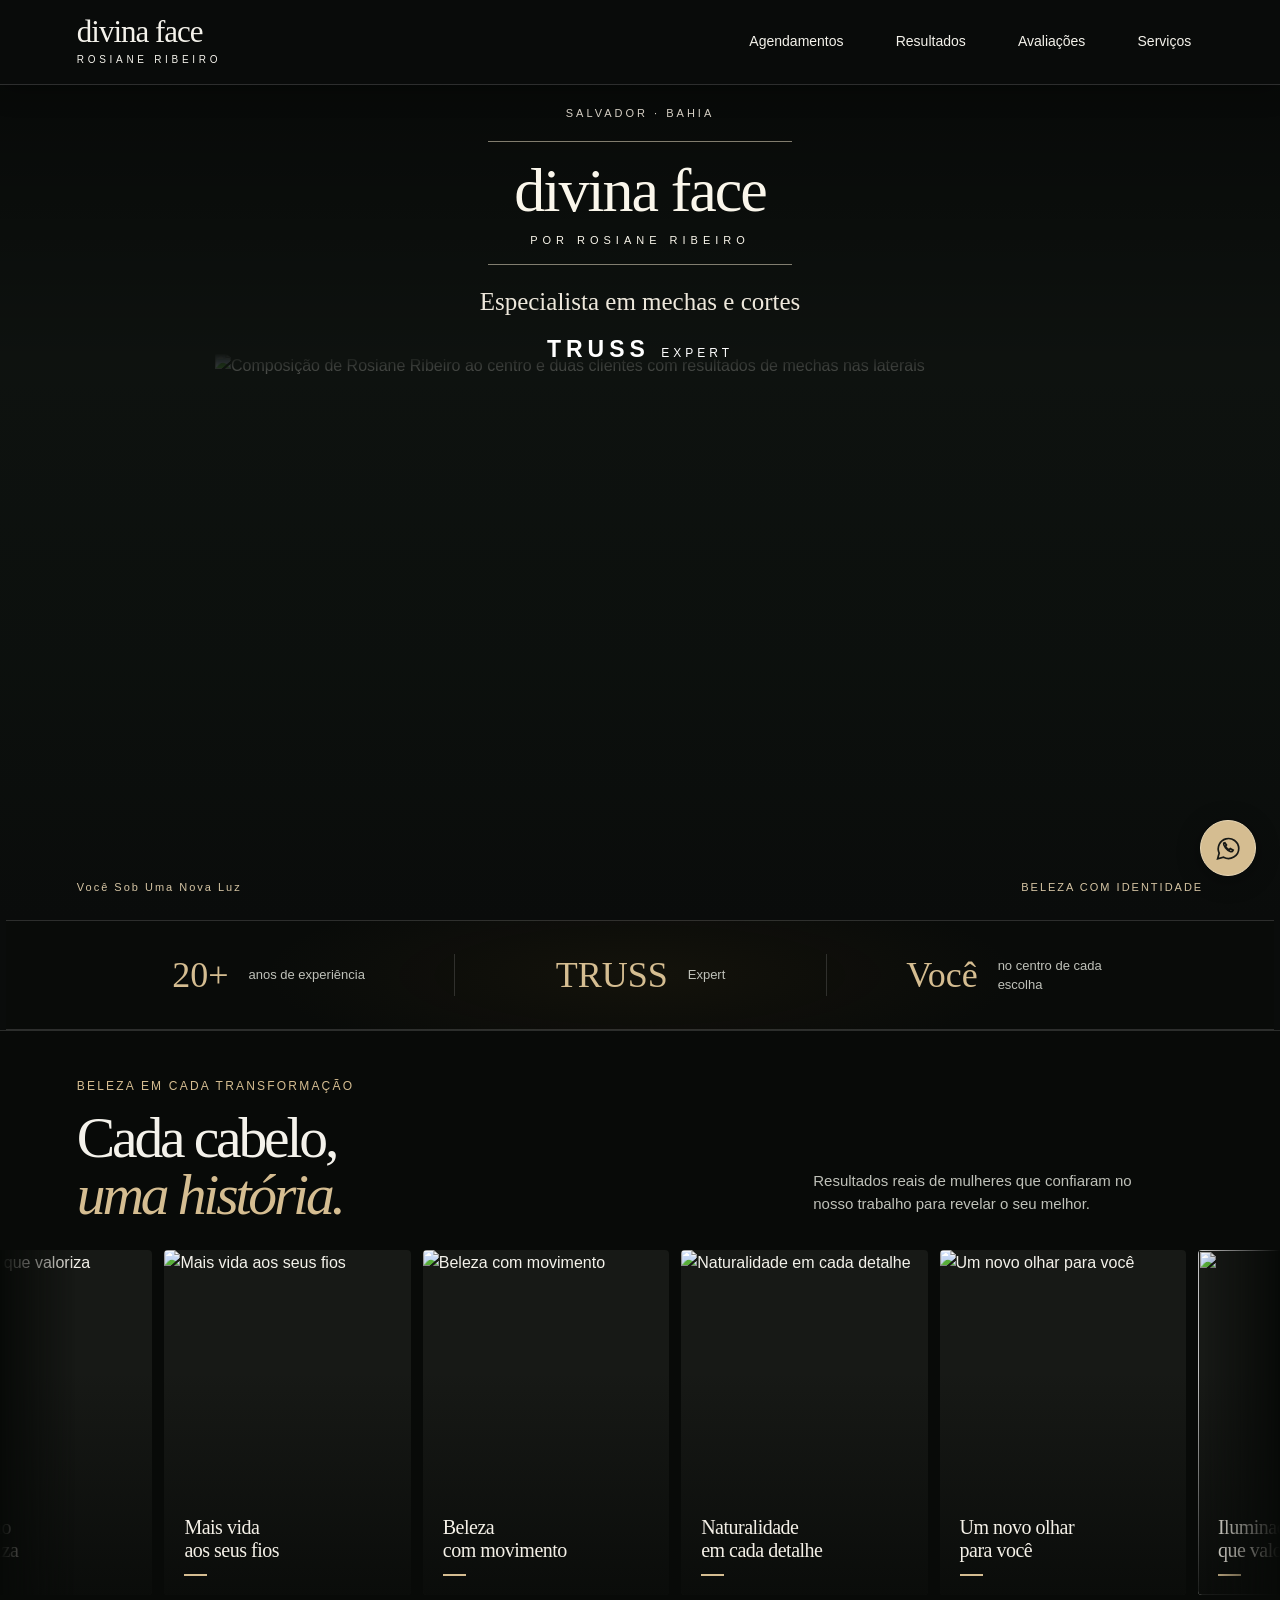
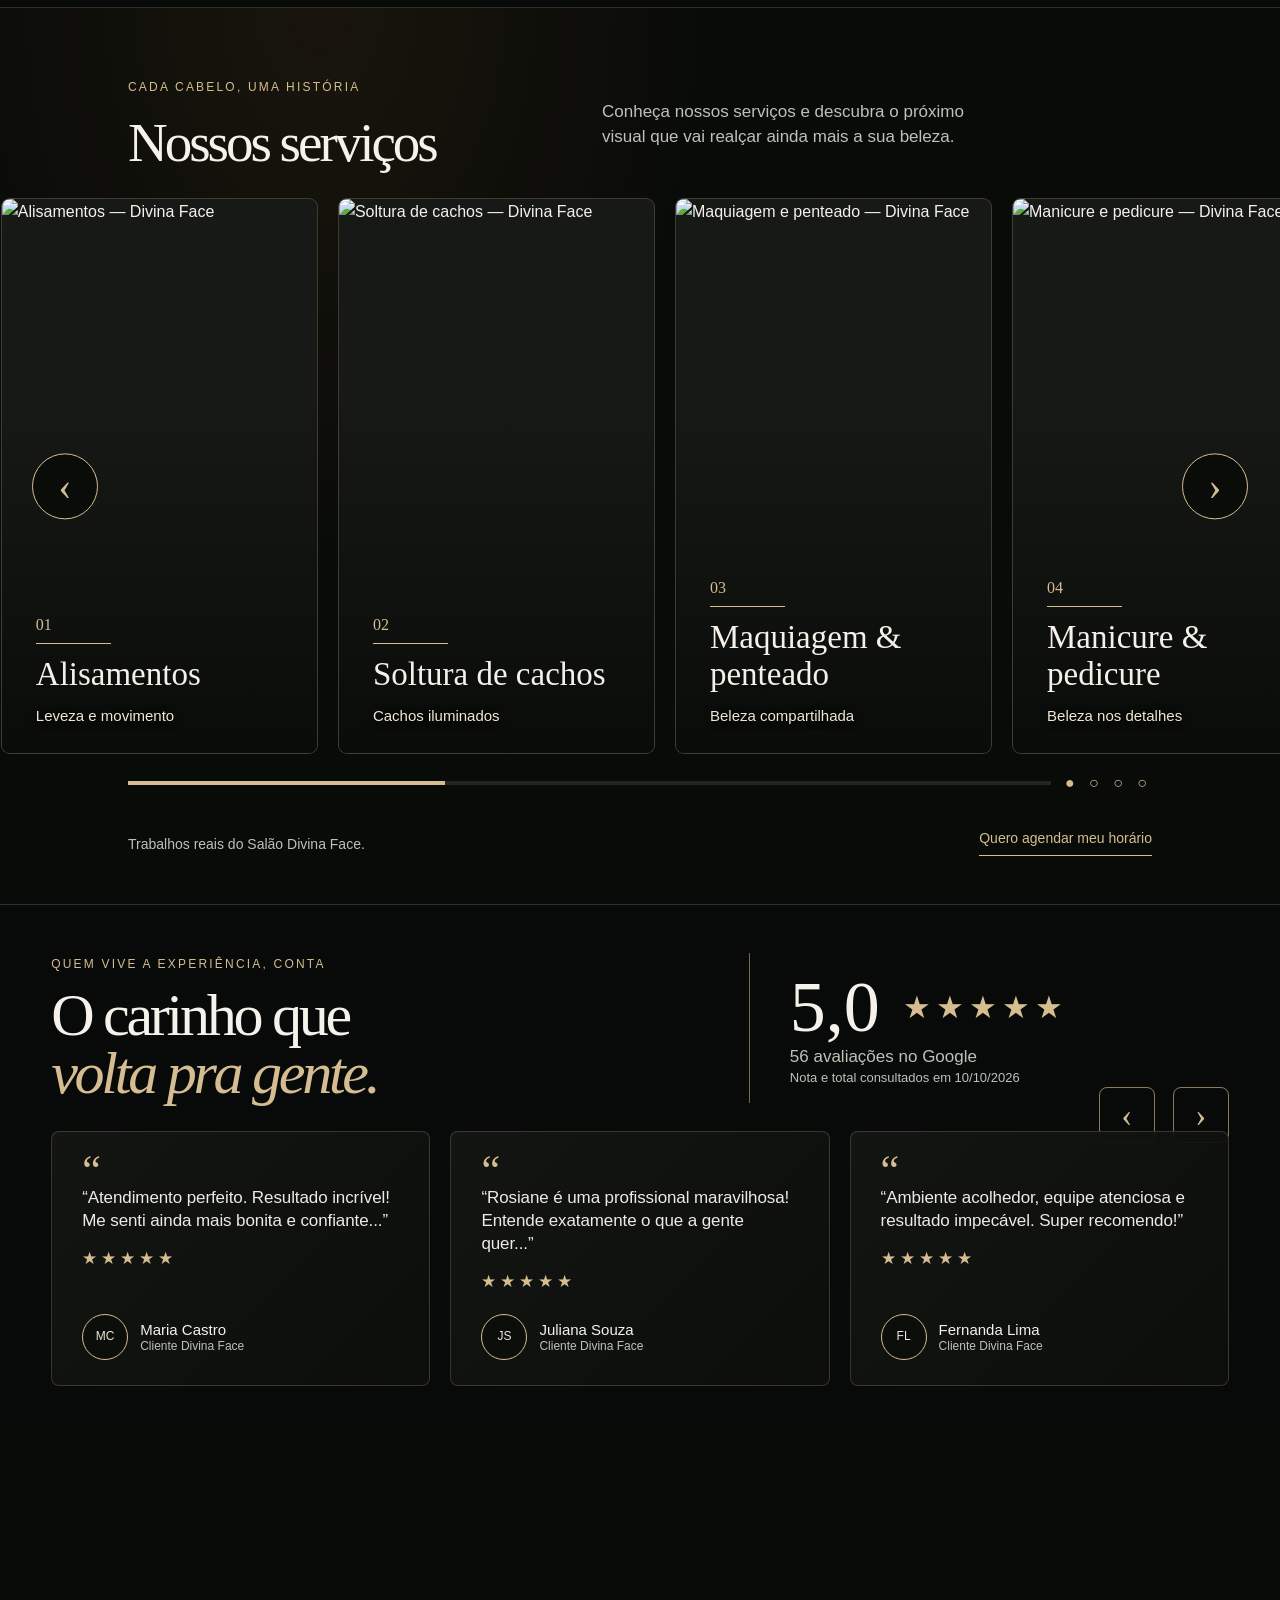
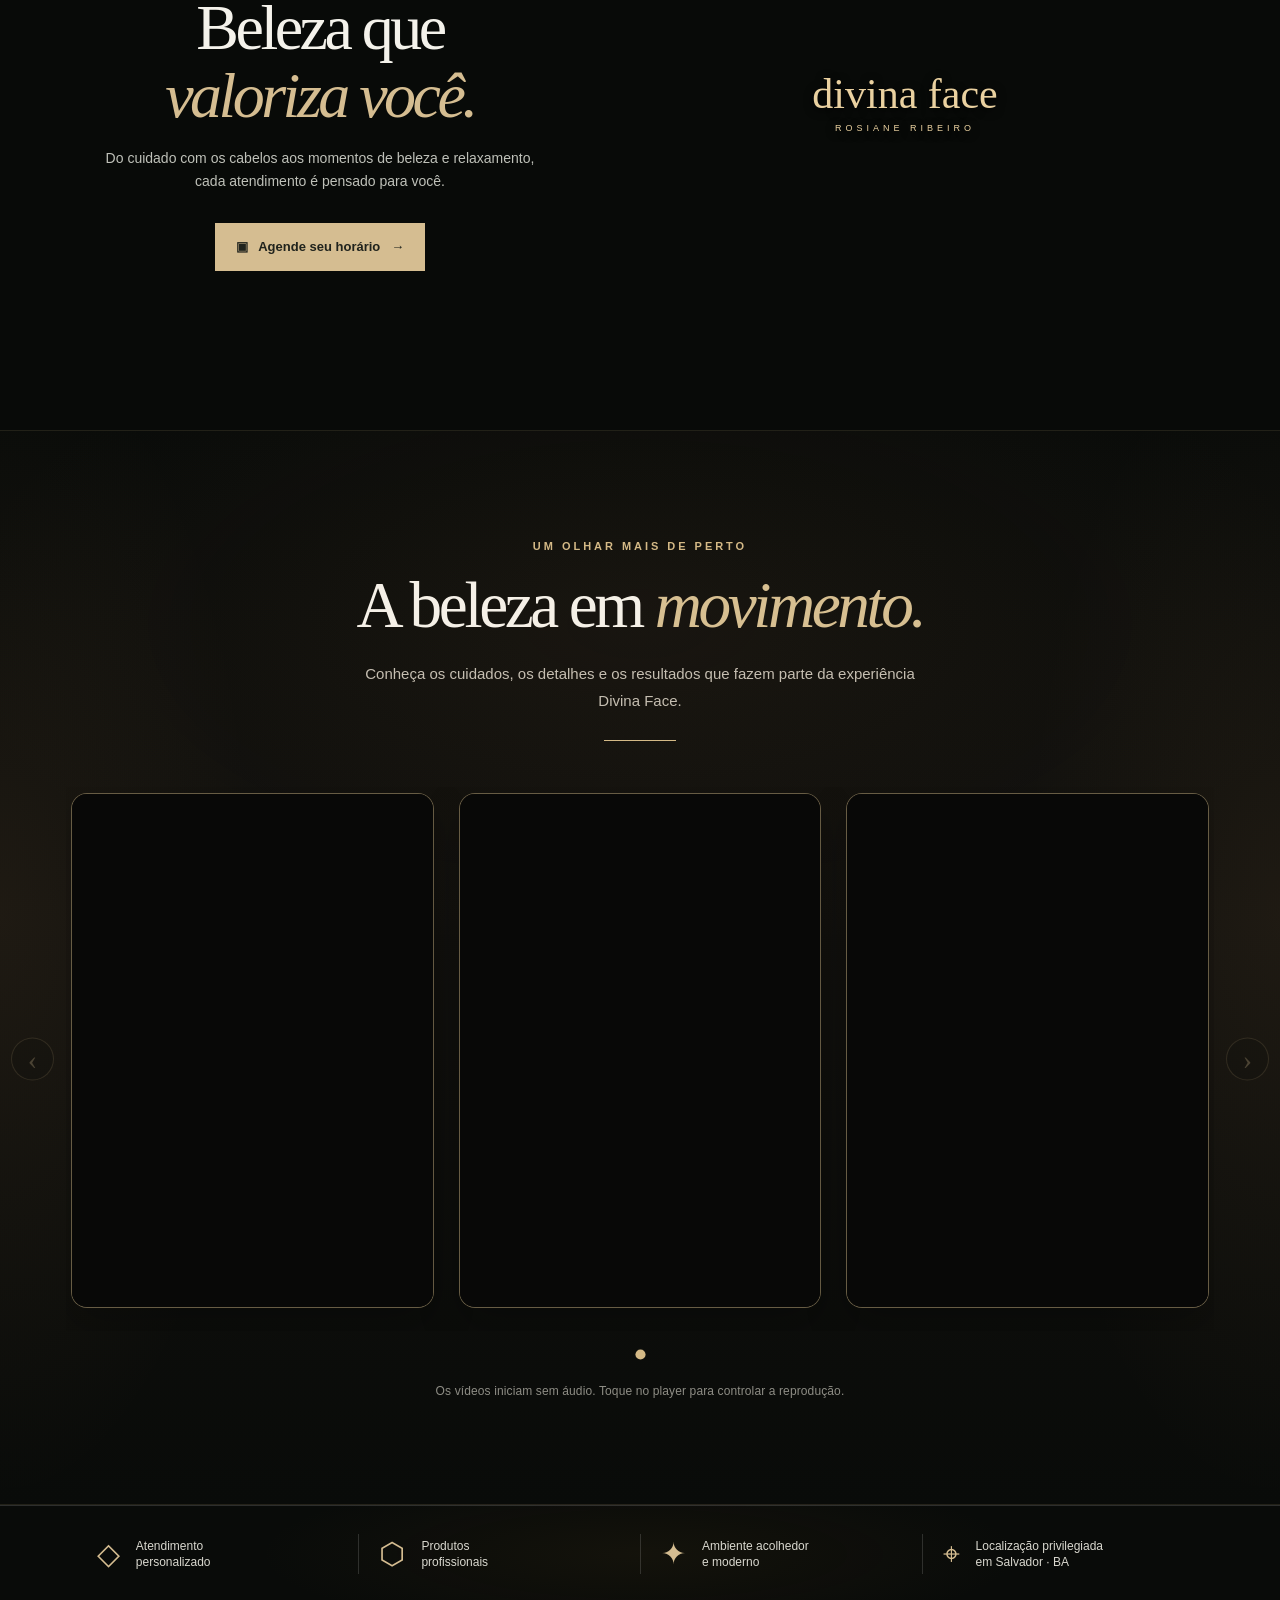
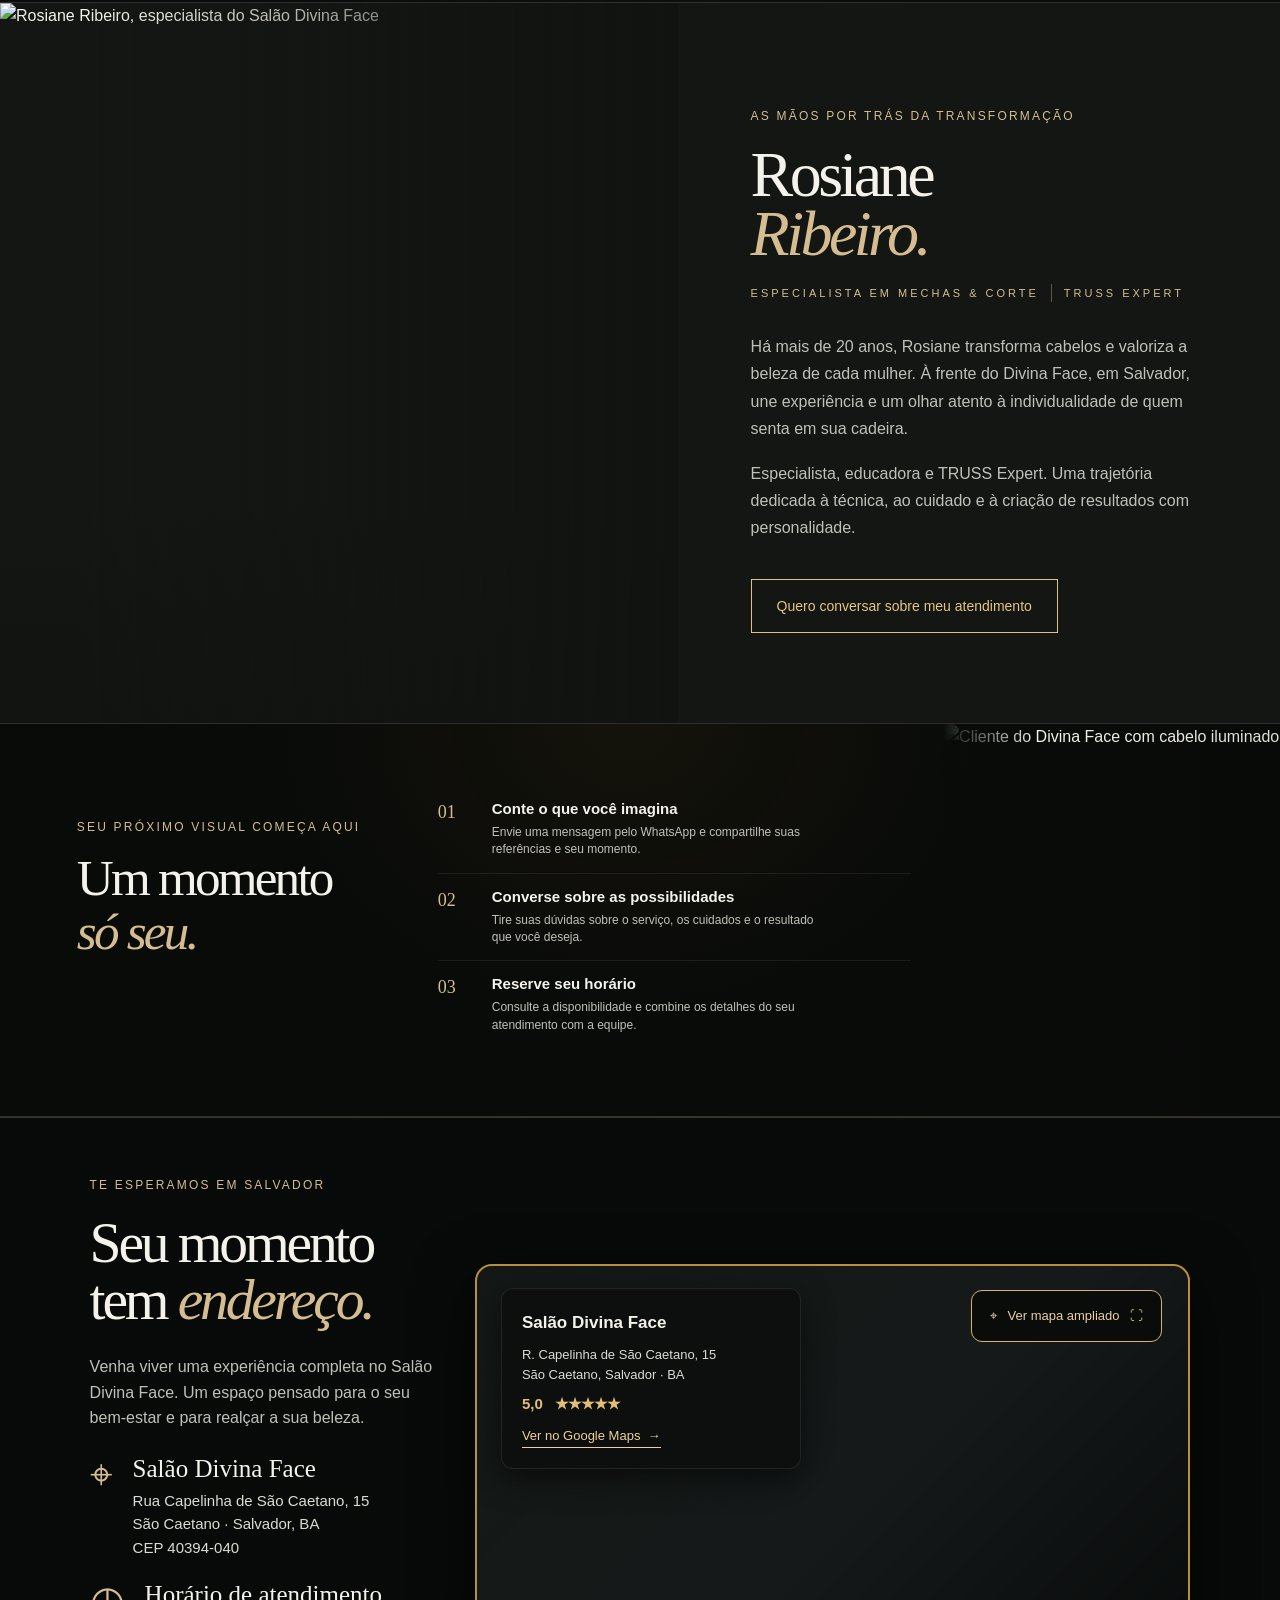
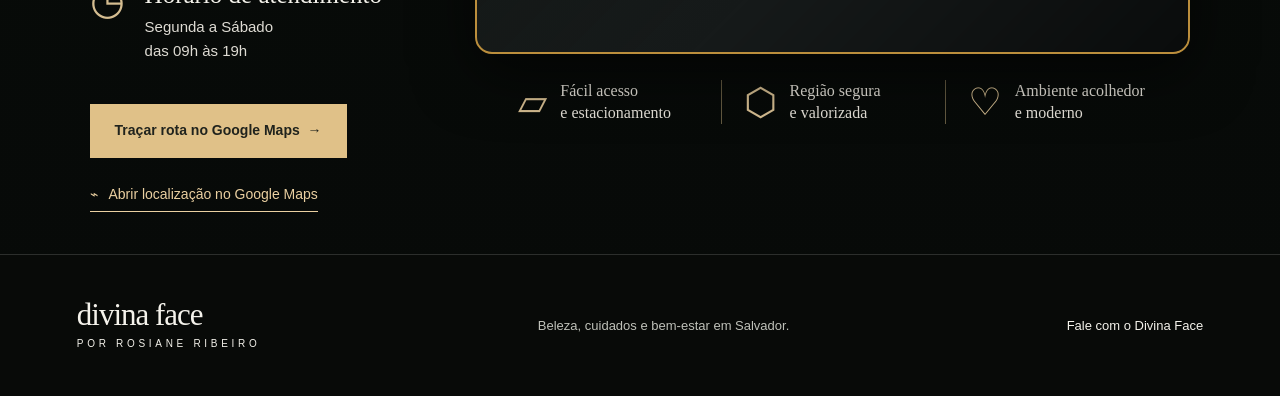
==== index.html @ f1c1d01e "Simplify Vimeo carousel to video-only cards and reduce display height by 20 percent" ====
<!doctype html>
<html lang="pt-BR">
<head>
<meta charset="utf-8"><meta name="viewport" content="width=device-width,initial-scale=1">
<title>Divina Face | Rosiane Ribeiro · TRUSS Expert em Salvador</title>
<meta name="description" content="Realce sua beleza com Rosiane Ribeiro. Especialista em mechas e corte, TRUSS Expert e mais de 20 anos de experiência em Salvador. Agende pelo WhatsApp.">
<meta http-equiv="Cache-Control" content="no-cache, no-store, must-revalidate"><meta http-equiv="Pragma" content="no-cache"><meta http-equiv="Expires" content="0">
<meta name="theme-color" content="#171916">
<link rel="icon" type="image/svg+xml" href="data:image/svg+xml,%3Csvg xmlns='http://www.w3.org/2000/svg' viewBox='0 0 64 64'%3E%3Crect width='64' height='64' rx='14' fill='%23171916'/%3E%3Ctext x='32' y='45' text-anchor='middle' font-family='Georgia' font-size='40' fill='%23d4b986'%3ED%3C/text%3E%3C/svg%3E">
<style data-source="style.css">
:root{--bg:#171916;--surface:#20221e;--ink:#f4f2eb;--muted:#babdb2;--gold:#d4b986;--line:#ffffff25}*{box-sizing:border-box}html{scroll-behavior:smooth;scroll-padding-top:100px}body{margin:0;background:var(--bg);color:var(--ink);font-family:Arial,Helvetica,sans-serif;font-size:16px;line-height:1.65}a{color:inherit;text-decoration:none}img{display:block;width:100%;height:auto;object-fit:cover}h1,h2,h3,p{margin:0}h1,h2,h3{font-weight:400}h1,h2{font-family:Georgia,'Times New Roman',serif;line-height:1.05;letter-spacing:-.055em}em{color:var(--gold);font-weight:400}p{color:var(--muted)}a:focus-visible{outline:3px solid var(--gold);outline-offset:6px}.skip{position:absolute;left:20px;top:-80px;z-index:20;padding:12px;background:var(--gold);color:var(--bg)}.skip:focus{top:12px}.header{height:100px;display:flex;align-items:center;justify-content:space-between;max-width:1440px;padding:0 6%;margin:auto;border-bottom:1px solid var(--line)}.brand{font-family:Georgia,serif;font-size:31px;line-height:1.15;letter-spacing:-1px}.brand span{display:block;font:10px/2.1 Arial,sans-serif;letter-spacing:3.7px;text-align:center}.header nav{display:flex;gap:36px;align-items:center;font-size:14px}.header nav>a:hover{color:var(--gold)}.nav-cta{border:1px solid #a9946e;padding:10px 23px}.hero{max-width:1440px;margin:auto;display:grid;grid-template-columns:1fr 1fr;padding:42px 6% 0;gap:0 6%}.hero-copy{padding-top:37px;padding-bottom:32px}.eyebrow{font-size:12px;letter-spacing:2.2px;font-weight:500;color:var(--gold);line-height:1.6;display:flex;align-items:center;gap:14px}.line{width:32px;height:1px;background:var(--gold)}h1{font-size:clamp(58px,6.9vw,104px);margin:28px 0}.intro{font-family:Georgia,serif;font-size:24px;line-height:1.4;color:#deded5;max-width:390px}.hero-description{font-size:16px;line-height:1.8;max-width:390px;margin:21px 0 28px}.hero-description strong{color:var(--ink);font-weight:400}.button{display:inline-flex;gap:12px;align-items:center;justify-content:center;padding:16px 25px;background:var(--gold);color:#20231d;font-size:14px;font-weight:600;line-height:1.5;min-height:54px;transition:background .2s,transform .2s}.button:hover{background:#e7d1a8;transform:translateY(-2px)}.button svg{width:21px;height:21px;fill:none;stroke:currentColor;stroke-width:1.4}.micro{font-size:12px;margin-top:13px}.hero-signature{display:flex;align-items:center;gap:28px;margin-top:40px;color:#bfc1b6;font-size:11px;letter-spacing:3px}.expert{font-size:22px;font-weight:700;letter-spacing:3px;border-left:1px solid var(--line);padding-left:25px;line-height:1.2}.expert small{display:block;font-size:10px;letter-spacing:5px;margin-top:5px}.hero-image{position:relative;min-height:640px}.hero-image img{height:100%;position:absolute;object-position:center 34%}.hero-image:after{content:"";position:absolute;inset:50% 0 0;background:linear-gradient(transparent,#0009)}.image-caption{position:absolute;bottom:25px;left:25px;right:25px;z-index:1;display:flex;justify-content:space-between;gap:12px;font-size:10px;letter-spacing:1.5px}.hero-foot{grid-column:1/-1;display:flex;justify-content:space-between;padding:26px 0;font-size:11px;letter-spacing:1px;color:var(--muted)}.credentials{max-width:1268px;margin:12px auto 0;padding:33px 6%;border-top:1px solid var(--line);border-bottom:1px solid var(--line);display:grid;grid-template-columns:repeat(3,1fr)}.credentials>div{display:flex;align-items:center;justify-content:center;gap:20px}.credentials>div+div{border-left:1px solid var(--line)}.credentials strong{font:36px Georgia,serif;color:var(--gold)}.credentials span{font-size:13px;max-width:120px;line-height:1.5;color:var(--muted)}.section{padding:100px 6%;max-width:1440px;margin:auto}.section-heading{display:flex;align-items:flex-end;justify-content:space-between;gap:40px;margin-bottom:45px}h2{font-size:clamp(44px,5vw,68px)}.section-heading h2,.experience h2{margin-top:18px}.section-heading>p{max-width:330px;font-size:16px}.gallery{display:grid;grid-template-columns:repeat(3,1fr);gap:26px}.photo{position:relative;overflow:hidden;background:var(--surface)}.photo img{aspect-ratio:3/4;object-position:center 30%;transition:transform .6s}.work:hover img{transform:scale(1.025)}.photo span{position:absolute;bottom:18px;left:18px;background:#171916ce;padding:6px 10px;font-size:10px;letter-spacing:1.2px}.work-title{display:flex;justify-content:space-between;align-items:center;margin-top:18px;gap:10px}.work-title h3{font-family:Georgia,serif;font-size:24px}.work-title span{font-size:12px;color:var(--gold)}.work>p{font-size:14px;margin-top:7px}.portfolio-bottom{display:flex;justify-content:space-between;gap:25px;margin-top:36px;font-size:13px}.text-link{border-bottom:1px solid var(--gold);padding-bottom:5px;color:var(--gold)}.about{background:var(--surface);display:grid;grid-template-columns:1fr 1fr;gap:10%;align-items:center}.portrait-wrap{position:relative}.portrait{aspect-ratio:1/1.1;filter:saturate(.8);object-position:center}.portrait-label{position:absolute;bottom:-24px;right:-26px;background:var(--gold);color:var(--bg);font:italic 24px/1.35 Georgia,serif;padding:23px 30px}.about h2{margin:22px 0}.expert-line{font-size:11px;letter-spacing:1.5px;color:var(--gold);display:flex;flex-wrap:wrap;gap:12px;margin-bottom:25px}.expert-line span{border-left:1px solid #d4b98666;padding-left:12px}.about-copy>p:not(.eyebrow){margin-bottom:19px;font-size:16px}.outline{background:transparent;color:var(--gold);border:1px solid var(--gold);margin-top:12px;font-weight:400}.outline:hover{background:var(--gold);color:var(--bg)}.experience{display:grid;grid-template-columns:1fr 1fr;gap:10%}.steps article{display:flex;gap:25px;border-top:1px solid var(--line);padding:25px 0}.steps article>span{color:var(--gold);font:20px Georgia,serif}.steps h3{font:24px Georgia,serif;margin-bottom:10px}.steps p{font-size:15px;max-width:375px}.closing{padding:82px 24px 92px;text-align:center;background:#25291f;border-top:1px solid var(--line);border-bottom:1px solid var(--line)}.closing .eyebrow{justify-content:center}.closing h2{margin:24px auto;font-size:clamp(46px,5.7vw,78px)}.closing>p:not(.eyebrow){margin-bottom:29px}.phone{display:block;margin:17px auto 0;font-size:14px;color:var(--muted);width:fit-content}footer{display:flex;align-items:center;justify-content:space-between;gap:20px;padding:42px 6%;max-width:1440px;margin:auto}footer p,footer>a:last-child{font-size:13px}.floating{position:fixed;bottom:24px;right:24px;width:56px;height:56px;border-radius:50%;display:grid;place-items:center;background:#d4b986;color:#171916;box-shadow:0 4px 25px #0005;z-index:10;border:1px solid #ead8b6}.floating svg{width:29px;height:29px;stroke:currentColor;stroke-width:1.4;fill:none}@media(min-width:1600px){.about{max-width:none;padding-left:max(6%,calc((100vw - 1268px)/2));padding-right:max(6%,calc((100vw - 1268px)/2))}}@media(max-width:900px){.header{padding:0 5%;height:85px}.header nav{gap:20px}.hero{padding:28px 5% 0;gap:0 5%}.hero-copy{padding-top:10px}h1{font-size:65px}.hero-image{min-height:640px}.hero-signature{gap:12px;font-size:9px}.hero-signature .expert{padding-left:14px}.section{padding:75px 5%}.gallery{gap:18px}.work-title h3{font-size:21px}.about{gap:7%}.portrait-label{font-size:20px;right:-12px;padding:18px}.section-heading>p{max-width:290px}.credentials{padding:28px 3%}.credentials>div{gap:13px}.credentials strong{font-size:30px}footer p{display:none}}@media(max-width:640px){.header{height:82px;padding:0 6%}.brand{font-size:28px}.brand span{font-size:9px;letter-spacing:3px}.header nav>a:not(.nav-cta){display:none}.nav-cta{padding:9px 12px;font-size:12px}.hero{display:flex;flex-direction:column;padding:30px 6% 0}.hero-copy{padding-bottom:28px}.eyebrow{font-size:10px;letter-spacing:1.7px}h1{font-size:clamp(58px,14.5vw,88px);margin:23px 0}.intro{font-size:23px;max-width:360px}.hero-description{margin:18px 0 24px;max-width:370px}.hero-signature{margin-top:28px;font-size:10px;gap:25px}.hero-image{min-height:0;height:490px}.hero-image img{object-position:center 28%}.image-caption{left:18px;right:18px;font-size:9px;letter-spacing:1px}.hero-foot{padding:18px 0;font-size:10px}.hero-foot span:nth-child(2){display:none}.credentials{margin-top:8px;padding:23px 3%}.credentials>div{flex-direction:column;gap:7px;text-align:center}.credentials strong{font-size:29px}.credentials span{font-size:11px;max-width:105px}.section{padding:65px 6%}.section-heading{display:block;margin-bottom:30px}.section-heading>p{max-width:100%;margin-top:23px}.gallery{grid-template-columns:1fr;gap:32px}.photo img{aspect-ratio:4/4.5;object-position:center 25%}.work-title h3{font-size:25px}.portfolio-bottom{flex-direction:column;gap:13px}.text-link{width:fit-content}.about{grid-template-columns:1fr;gap:55px}.portrait-wrap{max-width:420px}.portrait{aspect-ratio:1/1}.portrait-label{bottom:-19px;right:12px}.about h2{font-size:62px}.about-copy .button{width:100%;font-size:13px;padding-inline:10px}.experience{grid-template-columns:1fr;gap:35px}.steps article:last-child{padding-bottom:0}.closing{padding:65px 6%}.closing>p:not(.eyebrow){font-size:15px}.closing h2{font-size:48px}.closing .button{width:100%;max-width:340px}footer{padding:35px 6% 85px;align-items:flex-start;flex-direction:column;gap:20px}.floating{width:53px;height:53px;right:18px;bottom:18px}.micro{font-size:12px;max-width:300px}}@media(prefers-reduced-motion:reduce){html{scroll-behavior:auto}*{transition:none!important}}

.reviews{border-top:1px solid var(--line)}.rating-summary{flex-shrink:0;min-width:260px}.rating-summary>div{display:flex;align-items:center;gap:22px}.rating-summary strong{font:64px/1 Georgia,serif;color:var(--ink)}.stars{color:var(--gold);font-size:22px;letter-spacing:4px}.rating-summary p{margin-top:12px;font-size:16px}.rating-summary small{font-size:12px;color:var(--muted)}.review-grid{display:grid;grid-template-columns:1fr 1fr;gap:26px}.review-card{margin:0;padding:34px;border:1px solid var(--line);display:flex;flex-direction:column;background:var(--surface)}.review-card .stars{font-size:16px}.review-card blockquote{font:25px/1.5 Georgia,serif;margin:22px 0 30px;flex:1}.review-card figcaption{display:flex;gap:14px;align-items:center}.review-avatar{width:44px;height:44px;display:grid;place-items:center;border:1px solid #d4b98660;border-radius:50%;color:var(--gold);font-size:13px}.review-card figcaption strong{display:block;font-size:14px;font-weight:500}.review-card figcaption div>span{display:block;font-size:12px;color:var(--muted)}.reviews-link{margin-top:28px;font-size:14px}.location{display:grid;grid-template-columns:1fr 1fr;gap:7%;align-items:center;padding-top:30px}.location h2{margin:18px 0 30px}.location h3{font:24px Georgia,serif;margin-bottom:12px}.location address{font-style:normal;line-height:1.9;color:var(--muted)}.location-copy>p:not(.eyebrow){margin:20px 0 24px}.map-frame{height:460px;border:1px solid var(--line);background:var(--surface)}.map-frame iframe{display:block;width:100%;height:100%;border:0}.map-link{display:block;width:fit-content;font-size:14px;margin-top:20px}@media(max-width:1100px) and (min-width:641px){.header nav{gap:17px;font-size:12px}.nav-cta{padding-inline:12px}}@media(max-width:800px){.review-grid{gap:18px}.review-card{padding:24px}.review-card blockquote{font-size:22px}}@media(max-width:640px){.rating-summary{margin-top:28px}.rating-summary strong{font-size:55px}.review-grid{grid-template-columns:1fr}.review-card{padding:26px}.location{grid-template-columns:1fr;gap:35px;padding-top:10px}.map-frame{height:350px}.location .button{font-size:13px}.review-card blockquote{font-size:24px}}

.photo-ribbon{padding:45px 0 30px;overflow:hidden}.ribbon-top{max-width:1440px;margin:auto;padding:0 6% 20px;display:flex;justify-content:space-between;align-items:center;gap:20px}.ribbon-controls{display:flex;gap:9px}.ribbon-controls button{font:12px Arial,sans-serif;min-height:38px;padding:9px 13px;color:var(--gold);background:transparent;border:1px solid var(--line);cursor:pointer}.ribbon-controls button:hover{background:var(--surface)}.ribbon-controls button:focus-visible,.ribbon-window:focus-visible{outline:2px solid var(--gold);outline-offset:3px}.ribbon-window{overflow-x:auto;scrollbar-width:none;overscroll-behavior-x:contain}.ribbon-window::-webkit-scrollbar{display:none}.ribbon-track{display:flex;gap:8px;width:max-content}.ribbon-photo{display:block;flex:0 0 255px;width:255px}.ribbon-photo img{width:255px;height:330px;object-fit:cover;object-position:center 30%}@media(max-width:640px){.ribbon-top{align-items:flex-start;flex-direction:column;gap:14px}.ribbon-photo{flex-basis:210px;width:210px}.ribbon-photo img{width:210px;height:280px}.photo-ribbon{padding-top:32px}.ribbon-controls button{min-height:44px;font-size:13px}}

/* Mobile navigation and touch ergonomics */
.mobile-nav{display:none}html{scroll-padding-top:80px}a,button{-webkit-tap-highlight-color:transparent}.section>*,.hero>*{min-width:0}
@media(max-width:760px){.header nav>a:not(.nav-cta){display:none}.mobile-nav{display:flex;position:sticky;top:0;z-index:15;background:#171916f5;border-bottom:1px solid var(--line);overflow-x:auto;gap:0;scrollbar-width:none;padding:0 4%;backdrop-filter:blur(12px)}.mobile-nav a{display:flex;align-items:center;justify-content:center;flex:1 0 auto;min-height:48px;padding:0 12px;font-size:14px}.mobile-nav a:hover,.mobile-nav a:focus-visible{color:var(--gold);background:var(--surface)}.header .nav-cta{min-height:44px;display:flex;align-items:center;font-size:14px}.header{gap:12px}.hero{padding-top:24px}.hero h1{font-size:clamp(48px,13.6vw,78px)}.hero-image{height:clamp(330px,110vw,490px)}.eyebrow{font-size:12px;letter-spacing:1.4px}.button,.about-copy .button,.location .button{font-size:14px;min-height:52px}.ribbon-controls{flex-wrap:wrap}.ribbon-controls button{font-size:14px;min-width:72px;min-height:44px}.text-link,.phone{min-height:44px;display:inline-flex;align-items:center;font-size:14px}.map-link{display:flex;width:fit-content}.credentials span{font-size:12px}.floating{bottom:calc(16px + env(safe-area-inset-bottom));right:16px}.closing{padding-bottom:85px}footer{padding-bottom:calc(100px + env(safe-area-inset-bottom))}.gallery,.review-grid{grid-template-columns:1fr}.about,.experience,.location{grid-template-columns:1fr}.section-heading{flex-wrap:wrap}.rating-summary{min-width:0}.review-card blockquote{overflow-wrap:anywhere}.hero-signature{flex-wrap:wrap}.expert-line{line-height:1.8}}
@media(max-width:360px){.header{padding-inline:4%}.brand{font-size:25px}.brand span{letter-spacing:2px}.header .nav-cta{padding-inline:10px;font-size:13px}.mobile-nav{padding-inline:0}.mobile-nav a{padding-inline:10px;font-size:13px}.hero-signature{gap:14px}.credentials>div{padding:0 6px}.credentials strong{font-size:26px}.about h2{font-size:54px}.closing h2{font-size:42px}}

.gallery-toolbar{display:flex;justify-content:space-between;align-items:center;gap:20px;margin-bottom:22px}.gallery-toolbar p{font-size:14px}.gallery{display:flex;gap:26px;overflow-x:auto;scroll-snap-type:x mandatory;scrollbar-width:thin;scrollbar-color:var(--gold) var(--surface);padding-bottom:20px;overscroll-behavior-x:contain}.gallery .work{flex:0 0 calc((100% - 52px)/3);min-width:0;scroll-snap-align:start}.post-link{position:absolute;bottom:18px;left:18px;background:#171916e8;padding:10px 12px;font-size:12px;min-height:44px;display:flex;align-items:center;color:var(--ink)}.gallery:focus-visible{outline:2px solid var(--gold);outline-offset:5px}@media(max-width:900px){.gallery .work{flex-basis:calc((100% - 26px)/2)}}@media(max-width:640px){.gallery .work{flex-basis:88%}.gallery-toolbar{align-items:flex-start;flex-direction:column;gap:14px}.gallery .photo img{aspect-ratio:3/4}.gallery .work-title h3{font-size:23px}.gallery{margin-right:-6.8%;padding-right:6.8%}.post-link{font-size:13px}}

.review-controls{justify-content:flex-end;margin-bottom:20px}.review-grid{display:flex;gap:26px;overflow-x:auto;scroll-snap-type:x mandatory;scrollbar-width:thin;scrollbar-color:var(--gold) var(--surface);padding-bottom:16px;overscroll-behavior-x:contain}.review-grid .review-card{flex:0 0 75%;scroll-snap-align:start;min-width:0}.review-grid:focus-visible{outline:2px solid var(--gold);outline-offset:4px}.review-card blockquote{max-width:720px}@media(max-width:640px){.review-controls{justify-content:flex-start}.review-grid .review-card{flex-basis:92%}.review-grid{margin-right:-6.8%;padding-right:6.8%}.review-card blockquote{font-size:23px}}

/* Clearer section navigation */
.header nav>a:not(.nav-cta){font-weight:600;color:var(--ink);padding:9px 12px;background:#ffffff09;border:1px solid #d4b98630;border-radius:4px}.header nav{gap:14px}.mobile-nav{padding:8px 3%;gap:6px;border-bottom:1px solid #d4b98670;box-shadow:0 4px 14px #0003}.mobile-nav a{font-weight:600;color:#f4e3c3;background:#ffffff0b;border:1px solid #d4b98655;border-radius:4px;min-height:44px;padding-inline:10px;white-space:nowrap}.mobile-nav a:hover,.mobile-nav a:focus-visible,.header nav>a:not(.nav-cta):hover{background:#d4b98622;color:#fff3dc;border-color:var(--gold)}@media(max-width:360px){.mobile-nav a{font-size:12px;padding-inline:8px}.mobile-nav{padding-inline:8px;gap:5px}}

.portrait{object-position:center 25%;filter:none}

@media(max-width:760px){.hero h1{font-size:clamp(42px,11.8vw,76px);margin:20px 0}.hero-description{margin-top:14px}}

@media(max-width:760px){.header nav{display:none}}

.review-help{font-size:14px;margin-bottom:16px}.review-controls{justify-content:flex-start}

/* Reference layout refinements */
.services{max-width:none;display:grid;grid-template-columns:minmax(0,1fr) minmax(420px,1fr);padding:0;background:#080a08}.services-copy{padding:88px max(6%,calc((100vw - 1268px)/2));padding-right:8%;max-width:720px;margin-left:auto}.services h2{margin:15px 0 18px}.services-copy>p:not(.eyebrow){max-width:430px;font-size:14px}.service-list{display:grid;grid-template-columns:1fr 1fr;gap:20px 34px;margin:30px 0}.service-list>div{display:flex;gap:12px}.service-list span{flex:0 0 24px;color:var(--gold);font-size:24px;line-height:1}.service-list p{font-size:12px;line-height:1.45}.service-list strong{display:block;color:var(--ink);font-size:13px;margin-bottom:3px}.services .button{font-size:13px;padding:13px 21px;min-height:48px}.services-visual{min-height:610px;position:relative;overflow:hidden}.services-visual:after{content:"";position:absolute;inset:0;background:linear-gradient(90deg,#0a0c0b80,transparent 45%,#0004)}.services-visual video{width:100%;height:100%;position:absolute;inset:0;object-fit:cover;object-position:center}.services-mark{position:absolute;z-index:1;top:46%;left:50%;transform:translate(-50%,-50%);text-align:center;color:#ead1a0;font:42px Georgia,serif;text-shadow:0 2px 10px #000}.services-mark span{display:block;font:9px Arial,sans-serif;letter-spacing:4px;margin-top:5px}.benefits{display:grid;grid-template-columns:repeat(4,1fr);max-width:1440px;margin:auto;padding:28px 6%;border-bottom:1px solid var(--line);border-top:1px solid var(--line);background:#090b09}.benefits div{display:flex;align-items:center;gap:16px;padding:0 20px;color:#d9d8cf;font-size:12px;line-height:1.35}.benefits div+div{border-left:1px solid var(--line)}.benefits span{color:var(--gold);font-size:30px}.about{background:#080a08}.reviews{background:#0a0c0b}.experience{padding-top:76px;padding-bottom:76px;background:#0a0c0b}.location{border-top:1px solid var(--line);padding-top:78px;padding-bottom:78px}.location .button{margin-top:24px}.map-frame{height:370px}.header{background:#080a08}.header nav>a:not(.nav-cta){background:transparent;border:0;border-radius:0;font-weight:400}.header nav>a:not(.nav-cta):hover{background:transparent;border-color:transparent;color:var(--gold)}footer{border-top:1px solid var(--line);background:#080a08;max-width:none;padding-left:6%;padding-right:6%}
@media(max-width:760px){.services{grid-template-columns:1fr}.services-copy{padding:64px 6%;max-width:none}.services-visual{min-height:390px}.service-list{gap:18px}.benefits{grid-template-columns:1fr 1fr;padding:20px 5%}.benefits div{padding:15px 9px;font-size:11px}.benefits div:nth-child(3){border-left:0;border-top:1px solid var(--line)}.benefits div:nth-child(4){border-top:1px solid var(--line)}.benefits span{font-size:24px}.services-mark{font-size:34px}.location{padding-top:55px;padding-bottom:55px}}

/* Appointment journey — matches the supplied editorial composition */
.experience{max-width:1440px;padding:0 6%;display:grid;grid-template-columns:30% 42% 28%;gap:0;align-items:stretch;border-top:1px solid var(--line);border-bottom:1px solid var(--line);background:#090b09}.experience-title{padding:60px 28px 56px 0}.experience-title h2{font-size:clamp(44px,4vw,63px);margin:14px 0 0}.experience .steps{padding:47px 32px 38px 0}.experience .steps article{display:grid;grid-template-columns:42px 1fr;gap:12px;padding:0 0 14px;margin-bottom:14px;border-top:0;border-bottom:1px solid #ffffff13}.experience .steps article:last-child{border-bottom:0;margin-bottom:0}.experience .steps article>span{font-size:18px;padding-top:2px}.experience .steps h3{font:600 15px/1.25 Arial,sans-serif;margin:0 0 5px;color:#f5f3ed}.experience .steps p{font-size:12px;line-height:1.45;max-width:330px}.experience-photo{min-height:290px;overflow:hidden;position:relative}.experience-photo:before{content:"";position:absolute;z-index:1;inset:0;background:linear-gradient(90deg,#090b09 0%,transparent 28%,#00000016 100%)}.experience-photo img{width:100%;height:100%;object-fit:cover;object-position:center 30%}@media(max-width:760px){.experience{padding:0 6%;grid-template-columns:1fr}.experience-title{padding:54px 0 30px}.experience .steps{padding:0 0 25px}.experience-photo{min-height:300px;margin:0 -6%}.experience-photo:before{background:linear-gradient(180deg,#090b0988,transparent 35%)}.experience .steps article{grid-template-columns:38px 1fr}.experience .steps h3{font-size:14px}}
/* Google reviews — compact three-card layout from the supplied reference */
.reviews{position:relative;max-width:1440px;padding:38px 6% 34px;background:#090b09}.reviews .section-heading{margin:0;align-items:flex-start}.reviews .section-heading h2{font-size:clamp(38px,3.55vw,57px);margin-top:12px}.reviews .rating-summary{padding-top:0;min-width:250px}.reviews .rating-summary>div{gap:12px}.reviews .rating-summary strong{font-size:48px}.reviews .stars{font-size:16px;letter-spacing:3px}.reviews .rating-summary p{font-size:11px;margin-top:7px;line-height:1.2}.reviews .rating-summary small{font-size:9px;display:block;margin-top:2px;line-height:1.2}.review-help{font-size:10px;margin:14px 0 12px}.review-controls{position:absolute;right:6%;top:112px;margin:0;gap:7px}.review-controls .ribbon-controls{gap:7px}.review-controls button{width:25px;height:25px;min-height:25px;padding:0;font-size:0;position:relative}.review-controls button:after{position:absolute;inset:0;display:grid;place-items:center;font-size:15px;color:var(--gold)}.review-controls button[data-review="prev"]:after{content:"‹"}.review-controls button[data-review="next"]:after{content:"›"}.review-grid{display:flex;gap:12px;padding:0;overflow:visible}.review-grid .review-card{flex:0 1 calc((100% - 24px)/3);padding:16px 15px 14px;border-color:#ffffff1d;background:#111411;min-height:136px}.review-card .stars{display:none}.review-card blockquote{font:13px/1.35 Arial,sans-serif;margin:8px 0 13px;color:#deded8;letter-spacing:-.1px}.review-card blockquote:before{content:"“";display:block;color:var(--gold);font:30px/11px Georgia,serif;margin-bottom:7px}.review-card figcaption{gap:8px;margin-top:auto}.review-avatar{width:26px;height:26px;font-size:0;overflow:hidden;background:url('assets/rosiane-clientes.png') center 10%/160px auto;border:1px solid var(--gold)}.review-card figcaption strong{font-size:9px;line-height:1.2}.review-card figcaption div>span{font-size:8px;line-height:1.2}.review-card figcaption:after{content:"★★★★★";margin-left:auto;color:var(--gold);font-size:10px;letter-spacing:2px}.reviews-link{display:none}@media(max-width:760px){.reviews{padding:50px 6%}.reviews .section-heading{display:block}.reviews .rating-summary{margin-top:26px}.review-controls{position:static;margin:16px 0}.review-grid{overflow-x:auto;padding-bottom:12px;scroll-snap-type:x mandatory}.review-grid .review-card{flex:0 0 88%;scroll-snap-align:start}.review-help{margin-top:16px}}
/* Keep the image column tied to the content height, regardless of source ratio. */
.experience-photo{height:auto;min-height:0;align-self:stretch}.experience-photo img{position:absolute;inset:0;height:100%;min-height:100%;object-fit:cover;object-position:center 30%}
/* Blend the service image into the dark content panel without a hard seam. */
.services-copy{position:relative;z-index:2}.services-visual{margin-left:-110px;z-index:1}.services-visual:after{background:linear-gradient(90deg,#080a08 0%,#080a08 10%,#080a08e8 24%,#080a08a3 39%,#080a0840 56%,transparent 73%)}@media(max-width:760px){.services-visual{margin-left:0}.services-visual:after{background:linear-gradient(180deg,#080a08b8 0%,#080a0838 32%,transparent 62%)}}
/* Let the journey image reach the right edge while preserving left content spacing. */
.experience{padding-right:0}@media(max-width:760px){.experience{padding-right:6%}}
/* Auto-moving transformation carousel */
.photo-ribbon{padding:46px 0 12px;background:radial-gradient(ellipse 45% 85% at 51% 0,#55401e38,transparent 70%),#090b09;border-top:1px solid var(--line);border-bottom:1px solid var(--line)}.ribbon-top{max-width:none;padding:0 6% 27px;display:grid;grid-template-columns:1fr minmax(270px,390px);align-items:end;gap:50px}.ribbon-top h2{font-size:clamp(40px,4.5vw,65px);line-height:.98;margin:14px 0 0}.ribbon-top>p{font-size:15px;line-height:1.5;margin:0 0 8px;max-width:360px}.photo-ribbon .ribbon-controls{display:none}.ribbon-track{gap:12px}.ribbon-photo{position:relative;flex:0 0 calc((100vw - 48px)/5);width:calc((100vw - 48px)/5);max-width:254px;height:276px;overflow:hidden;border-radius:4px;background:#171916}.ribbon-photo img{width:100%;height:100%;object-fit:cover;object-position:center 30%;transition:transform .5s}.ribbon-photo:after{content:"";position:absolute;inset:35% 0 0;background:linear-gradient(transparent,#090b09e8)}.ribbon-photo h3{position:absolute;z-index:1;left:20px;bottom:19px;margin:0;color:#f4f0e7;font:20px/1.12 Georgia,serif;letter-spacing:-.5px}.ribbon-photo h3:after{content:"";display:block;width:23px;height:2px;background:var(--gold);margin-top:13px}.ribbon-photo:hover img{transform:scale(1.04)}@media(max-width:760px){.photo-ribbon{padding-top:42px}.ribbon-top{display:block;padding:0 6% 24px}.ribbon-top h2{font-size:44px}.ribbon-top>p{font-size:14px;margin-top:20px}.ribbon-photo{flex-basis:72vw;width:72vw;height:330px}.ribbon-photo h3{font-size:22px;left:22px;bottom:21px}}
/* 25% taller transformation cards. */
.photo-ribbon .ribbon-photo{height:345px}@media(max-width:760px){.photo-ribbon .ribbon-photo{height:413px}}
/* Soft golden ambient light across the editorial sections. */
.portfolio{background:radial-gradient(ellipse 48% 64% at 72% 8%,#7b572323,transparent 72%),#090b09}.reviews{background:radial-gradient(ellipse 43% 78% at 64% 0,#6e4e1d2b,transparent 70%),#090b09}.about{background:radial-gradient(ellipse 44% 90% at 20% 45%,#6e4e1d22,transparent 74%),#080a08}.experience{background:radial-gradient(ellipse 38% 100% at 49% 0,#6d4e1c1d,transparent 72%),#090b09}.location{background:radial-gradient(ellipse 48% 84% at 74% 28%,#6f501c20,transparent 74%),#090b09}.credentials,.benefits{background:radial-gradient(ellipse 38% 110% at 50% 50%,#5e441920,transparent 78%),#090b09}
/* Results carousel — editorial cards while retaining the existing copy. */
.portfolio{position:relative;max-width:none;padding:40px 0 48px;background:radial-gradient(ellipse 42% 85% at 25% 0,#71501d26,transparent 72%),#090b09;overflow:hidden}.portfolio .section-heading{padding:0 10%;margin:0 0 28px;align-items:center}.portfolio .section-heading h2{font-size:clamp(45px,4.3vw,68px);line-height:1}.portfolio .section-heading>p{max-width:360px;font-size:15px;line-height:1.5}.portfolio .gallery-toolbar{position:absolute;z-index:3;right:10%;top:48px;margin:0}.portfolio .gallery-toolbar>p{display:none}.portfolio .gallery-toolbar .ribbon-controls{gap:18px}.portfolio .gallery-toolbar button{width:56px;height:56px;min-height:56px;padding:0;border-color:#d4b986a5;border-radius:8px;font-size:0;position:relative}.portfolio .gallery-toolbar button:after{position:absolute;inset:0;display:grid;place-items:center;color:var(--gold);font:33px/1 Georgia,serif}.portfolio .gallery-toolbar button[data-gallery="prev"]:after{content:"‹"}.portfolio .gallery-toolbar button[data-gallery="next"]:after{content:"›"}.portfolio .gallery{gap:20px;margin:0;padding:0 8.5% 20px;overflow-x:auto;scroll-snap-type:x mandatory;scrollbar-width:none}.portfolio .gallery::-webkit-scrollbar{display:none}.portfolio .gallery .work{position:relative;flex:0 0 calc((100% - 40px)/3);height:556px;overflow:hidden;border:1px solid #d4b98638;border-radius:9px;background:#171916;scroll-snap-align:start}.portfolio .gallery .photo{height:100%;background:transparent}.portfolio .gallery .photo:after{content:"";position:absolute;inset:35% 0 0;background:linear-gradient(transparent,#090b09ef)}.portfolio .gallery .photo img{height:100%;aspect-ratio:auto;object-fit:cover;object-position:center 28%;transition:transform .7s}.portfolio .gallery .work:hover .photo img{transform:scale(1.035)}.portfolio .work-title{position:absolute;z-index:1;left:34px;right:30px;bottom:53px;display:flex;flex-direction:column-reverse;align-items:flex-start;gap:14px;margin:0}.portfolio .work-title h3{font-size:33px;line-height:1.05;color:#f5f1e8}.portfolio .work-title span{font:16px Georgia,serif;color:var(--gold);width:75px;padding-bottom:9px;border-bottom:1px solid var(--gold)}.portfolio .work>p{position:absolute;z-index:1;left:34px;right:30px;bottom:24px;margin:0;color:#e4e0d7;font-size:15px;line-height:1.35}.portfolio .portfolio-bottom{position:relative;margin:7px 10% 0;padding-top:36px;min-height:75px;align-items:end}.portfolio .portfolio-bottom:before{content:"";position:absolute;top:0;left:0;right:0;height:4px;background:linear-gradient(90deg,var(--gold) 0 31%,#ffffff1b 31%)}.portfolio .portfolio-bottom:after{content:"● ○ ○ ○";position:absolute;right:0;top:-11px;color:var(--gold);font-size:16px;letter-spacing:5px;background:#090b09;padding-left:14px}.portfolio .portfolio-bottom p{font-size:14px}.portfolio .portfolio-bottom .text-link{font-size:14px}@media(max-width:900px){.portfolio .gallery .work{flex-basis:calc((100% - 20px)/2);height:500px}.portfolio .gallery-toolbar{top:43px}.portfolio .gallery-toolbar button{width:48px;height:48px;min-height:48px}}@media(max-width:760px){.portfolio{padding-top:48px}.portfolio .section-heading{padding:0 6%;display:block}.portfolio .section-heading h2{font-size:46px}.portfolio .section-heading>p{margin-top:18px}.portfolio .gallery-toolbar{position:static;margin:20px 6px 20px 6%;}.portfolio .gallery{padding-left:6%;padding-right:6%;gap:14px}.portfolio .gallery .work{flex-basis:88%;height:480px}.portfolio .work-title{left:25px;bottom:52px}.portfolio .work-title h3{font-size:28px}.portfolio .work>p{left:25px;bottom:23px;font-size:14px}.portfolio .portfolio-bottom{margin:8px 6% 0;display:block}.portfolio .portfolio-bottom .text-link{margin-top:22px}.portfolio .portfolio-bottom:after{display:none}}
.portfolio .section-heading>p{padding-right:150px;box-sizing:content-box}@media(max-width:900px){.portfolio .section-heading>p{padding-right:120px}}@media(max-width:760px){.portfolio .section-heading>p{padding-right:0}}
/* Five-result gallery: side controls, cropped edge cards and ambient edge fades. */
.portfolio .gallery{position:relative;padding:0 0 20px;gap:20px;cursor:grab}.portfolio .gallery.is-dragging{cursor:grabbing;scroll-snap-type:none;user-select:none}.portfolio .gallery .work{flex-basis:27.3%;height:556px}.portfolio .gallery .work:first-child{margin-left:-11%}.portfolio .gallery:before,.portfolio .gallery:after{content:"";position:absolute;z-index:2;top:0;bottom:20px;width:11%;pointer-events:none}.portfolio .gallery:before{left:0;background:linear-gradient(90deg,#090b09 0%,#090b09e8 22%,transparent 100%)}.portfolio .gallery:after{right:0;background:linear-gradient(270deg,#090b09 0%,#090b09e8 22%,transparent 100%)}.portfolio .gallery-toolbar{left:2.5%;right:2.5%;top:50%;width:auto;transform:translateY(-4%);pointer-events:none}.portfolio .gallery-toolbar .ribbon-controls{width:100%;justify-content:space-between}.portfolio .gallery-toolbar button{pointer-events:auto;width:66px;height:66px;min-height:66px;border-radius:50%;background:#090b09d9;border-color:var(--gold)}.portfolio .gallery-toolbar button:after{font-size:40px}@media(max-width:900px){.portfolio .gallery .work{flex-basis:42%;height:500px}.portfolio .gallery .work:first-child{margin-left:-14%}.portfolio .gallery-toolbar{top:53%}.portfolio .gallery-toolbar button{width:56px;height:56px;min-height:56px}}@media(max-width:760px){.portfolio .gallery{padding-bottom:16px}.portfolio .gallery .work{flex-basis:84%;height:480px}.portfolio .gallery .work:first-child{margin-left:-22%}.portfolio .gallery:before,.portfolio .gallery:after{bottom:16px;width:14%}.portfolio .gallery-toolbar{position:static;transform:none;margin:20px 6%}.portfolio .gallery-toolbar .ribbon-controls{width:auto;justify-content:flex-start}.portfolio .gallery-toolbar button{width:48px;height:48px;min-height:48px;border-radius:8px;background:transparent}}
.portfolio .gallery .work:first-child{margin-left:-20.5%}.portfolio .gallery:before,.portfolio .gallery:after{width:9%}@media(max-width:900px){.portfolio .gallery .work:first-child{margin-left:-14%}}@media(max-width:760px){.portfolio .gallery .work:first-child{margin-left:-22%}}
/* Fade the auto-moving ribbon into the section background at both edges. */
.photo-ribbon .ribbon-window{-webkit-mask-image:linear-gradient(90deg,transparent 0,#000 6%,#000 94%,transparent 100%);mask-image:linear-gradient(90deg,transparent 0,#000 6%,#000 94%,transparent 100%)}@media(max-width:760px){.photo-ribbon .ribbon-window{-webkit-mask-image:linear-gradient(90deg,transparent 0,#000 9%,#000 91%,transparent 100%);mask-image:linear-gradient(90deg,transparent 0,#000 9%,#000 91%,transparent 100%)}}
/* Blend the portrait naturally into the Rosiane content panel. */
.about .portrait-wrap:after{content:"";position:absolute;z-index:1;inset:0;background:linear-gradient(90deg,transparent 54%,#20221ed0 83%,#20221e 100%),linear-gradient(0deg,#20221ec9 0%,transparent 24%);pointer-events:none}.about .portrait-label{z-index:2}.about .portrait{position:relative;z-index:0}
/* Rosiane editorial layout, kept intentionally clean of portrait labels and metrics. */
.about{max-width:none;padding:0;display:grid;grid-template-columns:53% 47%;gap:0;align-items:stretch;background:#111310;overflow:hidden}.about .portrait-wrap{max-width:none;height:720px;margin:0;overflow:hidden}.about .portrait{width:100%;height:100%;aspect-ratio:auto;object-fit:cover;object-position:center 25%;filter:none}.about-copy{padding:88px 11% 74px 12%;align-self:center}.about-copy h2{font-size:clamp(62px,5vw,88px);line-height:.92;margin:20px 0}.about .expert-line{font-size:11px;letter-spacing:3px;margin-bottom:31px}.about-copy>p:not(.eyebrow){max-width:630px;font-size:16px;line-height:1.7;margin-bottom:18px}.about .outline{margin:20px 0 0;padding:15px 25px;border-color:#dfc185;color:#e4c586;background:transparent}.about .outline:hover{background:#dfc185;color:#111310}@media(max-width:1050px){.about .portrait-wrap{height:630px}.about-copy{padding:62px 7%}}@media(max-width:760px){.about{grid-template-columns:1fr}.about .portrait-wrap{height:510px}.about-copy{padding:58px 6%}.about-copy h2{font-size:62px}.about .outline{width:100%}}
.about .portrait-wrap:after{background:linear-gradient(90deg,transparent 31%,#20221e78 58%,#20221edb 82%,#20221e 100%),linear-gradient(0deg,#20221ed4 0%,transparent 28%)}
.about .portrait-wrap:after{background:linear-gradient(90deg,transparent 12%,#1113104d 46%,#111310b8 73%,#111310 100%),linear-gradient(0deg,#111310dc 0%,transparent 31%)}
/* Review experience — salon backdrop, prominent score and image-led testimonials. */
.reviews{max-width:none;padding:48px 4% 34px;background:linear-gradient(90deg,#090b09ef 0%,#090b09c4 42%,#090b0973 100%),url('assets/ef3321567494a9ca.jpg') center 42%/cover no-repeat;overflow:hidden}.reviews .section-heading{max-width:1880px;margin:0 auto 28px;align-items:center}.reviews .section-heading h2{font-size:clamp(48px,4.7vw,76px);line-height:.96;margin-top:12px}.reviews .section-heading>p{display:block;max-width:490px;font-size:17px;line-height:1.4;margin-top:17px}.reviews .rating-summary{min-width:480px;padding:18px 0 18px 40px;border-left:1px solid #d4b9868d}.reviews .rating-summary>div{gap:23px}.reviews .rating-summary strong{font-size:72px}.reviews .rating-summary .stars{font-size:31px;letter-spacing:5px}.reviews .rating-summary p{font-size:17px;margin-top:4px}.reviews .rating-summary small{font-size:13px}.reviews .review-help{display:none}.reviews .review-controls{position:absolute;right:4%;top:230px;margin:0}.reviews .review-controls .ribbon-controls{gap:12px}.reviews .review-controls button{width:56px;height:56px;min-height:56px;border-radius:50%;border-color:#d8bd87;background:#090b09a6}.reviews .review-grid{max-width:1880px;margin:auto;display:flex;gap:20px;overflow:visible;padding:0}.reviews .review-grid .review-card{position:relative;display:block;flex:1 1 0;min-height:258px;padding:40px 28px 24px 43%;border:1px solid #d4b98638;border-radius:8px;background:linear-gradient(90deg,#111411f5 38%,#10120ff2 100%);overflow:hidden}.reviews .review-card:before{content:"";position:absolute;inset:0 auto 0 0;width:38%;background:center/cover no-repeat;filter:saturate(.84)}.reviews .review-card:nth-child(1):before{background-image:url('assets/a915676ca6c4d423.jpg')}.reviews .review-card:nth-child(2):before{background-image:url('assets/20e9200f7c10c653.jpg')}.reviews .review-card:nth-child(3):before{background-image:url('assets/175963c927ca9839.jpg')}.reviews .review-card:after{content:"";position:absolute;z-index:0;inset:0 auto 0 24%;width:22%;background:linear-gradient(90deg,transparent,#111411ed)}.reviews .review-card blockquote{position:relative;z-index:1;font:18px/1.35 Arial,sans-serif;margin:0 0 24px;color:#efebe2}.reviews .review-card blockquote:before{font-size:42px;line-height:13px;margin-bottom:10px}.reviews .review-card figcaption{position:relative;z-index:1;margin-top:0;gap:12px}.reviews .review-avatar{width:46px;height:46px;background:#0c0e0c;border-color:#d5bd91;font-size:12px;color:#eee7d7}.reviews .review-card figcaption strong{font-size:15px}.reviews .review-card figcaption div>span{font-size:12px}.reviews .review-card figcaption:after{position:absolute;left:0;bottom:60px;font-size:17px;letter-spacing:4px}.reviews .reviews-link{display:block;max-width:1880px;margin:26px auto 0;text-align:right}.reviews .reviews-link .button{border:0;border-bottom:1px solid var(--gold);padding:0 0 8px;background:transparent;color:var(--gold);min-height:auto}.reviews .reviews-link .button:before{content:"Ver mais avaliações";font-size:15px}.reviews .reviews-link .button{font-size:0}.reviews .reviews-link .button:after{content:"→";font-size:22px;margin-left:13px}@media(max-width:1100px){.reviews .rating-summary{min-width:350px}.reviews .review-grid{overflow-x:auto;padding-bottom:12px}.reviews .review-grid .review-card{flex:0 0 62%}.reviews .review-controls{top:210px}}@media(max-width:760px){.reviews{padding:50px 6%}.reviews .section-heading{display:block}.reviews .section-heading>p{font-size:15px}.reviews .rating-summary{margin-top:26px;padding:0;border:0;min-width:0}.reviews .rating-summary strong{font-size:60px}.reviews .rating-summary .stars{font-size:22px}.reviews .review-controls{position:static;margin:22px 0}.reviews .review-grid{margin-right:-6%;padding-right:6%}.reviews .review-grid .review-card{flex-basis:91%;min-height:275px;padding:38px 20px 22px 44%}.reviews .review-card:before{width:42%}.reviews .review-card:after{left:22%;width:26%}.reviews .review-card blockquote{font-size:16px}.reviews .reviews-link{text-align:left;margin-top:22px}}
/* Location experience — an editorial visit planner around the map. */
.location{max-width:none;position:relative;display:grid;grid-template-columns:35% 65%;gap:0;padding:76px 7% 58px;background:linear-gradient(90deg,#090b09f5 0%,#090b09db 39%,#090b0985 100%),url('assets/ef3321567494a9ca.jpg') center/cover no-repeat;border-top:1px solid #d4b9863d;overflow:hidden}.location-copy{position:relative;z-index:1;padding:0 8% 0 0}.location h2{font-size:clamp(52px,4.5vw,76px);line-height:.98;margin:20px 0 26px}.location-intro{max-width:460px;font-size:16px;line-height:1.6;margin-bottom:32px}.location-detail{display:flex;gap:20px;margin:22px 0}.location-detail i{font:40px/1 Georgia,serif;color:var(--gold);font-style:normal}.location-detail h3{font:25px/1.1 Georgia,serif;margin:0 0 7px}.location-detail address,.location-detail p{font-size:15px;line-height:1.55;color:#dedbd3}.location-copy .button{margin:20px 0 0;padding:16px 25px;background:#e0c188}.location-copy .map-link{font-size:14px;margin:25px 0 0;color:#ead0a1;border-color:#ead0a1}.location-map-area{position:relative;z-index:1;align-self:center}.location .map-frame{position:relative;height:520px;border:2px solid #bb8e3c;border-radius:17px;overflow:hidden;background:#161a1a;box-shadow:0 18px 60px #0009}.location .map-frame iframe{filter:grayscale(1) invert(.88) hue-rotate(158deg) brightness(.72) contrast(.95);opacity:.78}.location .map-frame:after{content:"";position:absolute;inset:0;pointer-events:none;background:linear-gradient(135deg,#1116105c,transparent 55%,#0008)}.map-info{position:absolute;z-index:2;top:22px;left:24px;display:flex;flex-direction:column;gap:8px;width:300px;padding:20px;background:#0d0f0eee;border:1px solid #ffffff16;border-radius:12px;box-shadow:0 10px 30px #0008}.map-info strong{font-size:17px}.map-info span{font-size:13px;line-height:1.5;color:#dedbd4}.map-info b{color:#e2be76;font-size:15px}.map-info a{font-size:13px;color:#ecd09b;border-bottom:1px solid #ecd09b;width:max-content}.map-expand{position:absolute;z-index:2;right:26px;top:24px;padding:14px 18px;border:1px solid #d6b16c;border-radius:11px;background:#090b09dc;color:#e9d0a2;font-size:13px}.location-benefits{display:grid;grid-template-columns:repeat(3,1fr);gap:0;margin:36px 3% 0}.location-benefits div{display:flex;align-items:center;gap:13px;padding:0 22px;color:#e4e0d8;font:16px/1.35 Georgia,serif}.location-benefits div+div{border-left:1px solid #d4b98674}.location-benefits i{font:38px/1 Georgia,serif;color:var(--gold);font-style:normal}@media(max-width:1100px){.location{grid-template-columns:38% 62%;padding-inline:5%}.location-copy{padding-right:7%}.location .map-frame{height:460px}.map-info{width:250px}.location-benefits{margin-inline:0}.location-benefits div{padding-inline:12px;font-size:14px}}@media(max-width:760px){.location{display:block;padding:58px 6%;background:linear-gradient(180deg,#090b09f5,#090b09d2),url('assets/ef3321567494a9ca.jpg') center/cover}.location-copy{padding:0}.location h2{font-size:52px}.location-map-area{margin-top:42px}.location .map-frame{height:410px;border-radius:12px}.map-info{left:13px;top:13px;width:calc(100% - 26px);padding:15px}.map-expand{top:auto;right:13px;bottom:13px;padding:11px 13px;font-size:12px}.location-benefits{grid-template-columns:1fr;margin:28px 0 0}.location-benefits div{padding:15px 0}.location-benefits div+div{border-left:0;border-top:1px solid #d4b98655}.location-copy .button{width:100%}}
/* Text-only testimonials. */
.reviews .review-card:before,.reviews .review-card:after{display:none}.reviews .review-grid .review-card{padding:32px 30px 25px;min-height:230px;background:linear-gradient(135deg,#131613f5,#0d0f0dee)}.reviews .review-card blockquote{font-size:19px;margin-bottom:28px}.reviews .review-card figcaption:after{bottom:62px}@media(max-width:760px){.reviews .review-grid .review-card{padding:28px 24px;min-height:220px}.reviews .review-card blockquote{font-size:17px}}
/* Keep the location map visually compact. */
.location{padding-top:58px;padding-bottom:42px}.location .map-frame{height:390px}.location-benefits{margin-top:26px}@media(max-width:1100px){.location .map-frame{height:360px}}@media(max-width:760px){.location{padding-top:50px;padding-bottom:48px}.location .map-frame{height:330px}}
/* Stable testimonial card rhythm after removing the imagery. */
.reviews .review-grid .review-card{display:flex;flex-direction:column;justify-content:flex-start}.reviews .review-card blockquote{font-size:17px;line-height:1.35;margin:0;color:#efebe2}.reviews .review-card blockquote:after{content:"★★★★★";display:block;margin-top:17px;color:var(--gold);font:17px/1 Arial,sans-serif;letter-spacing:4px}.reviews .review-card figcaption{margin-top:auto;padding-top:24px}.reviews .review-card figcaption:after{display:none}.reviews .review-controls{top:182px}@media(max-width:760px){.reviews .review-controls{position:static}.reviews .review-card blockquote{font-size:16px}}
.reviews{background:linear-gradient(180deg,#090b091c 0%,#090b0966 36%,#090b09e8 78%,#090b09 100%),url('assets/reviews-salon-background.png') center top/cover no-repeat}
.reviews{background:linear-gradient(90deg,#090b09 0%,#090b09ed 22%,#090b0985 40%,transparent 61%),linear-gradient(180deg,#090b091c 0%,#090b0966 36%,#090b09e8 78%,#090b09 100%),url('assets/reviews-salon-background.png') center top/cover no-repeat}
/* Fixed side masks belong to the portfolio container, never to scrolling cards. */
.portfolio .gallery:before,.portfolio .gallery:after{display:none}.portfolio:before,.portfolio:after{content:"";position:absolute;z-index:4;top:205px;bottom:105px;width:10%;pointer-events:none}.portfolio:before{left:0;background:linear-gradient(90deg,#090b09 0%,#090b09e8 38%,transparent 100%)}.portfolio:after{right:0;background:linear-gradient(270deg,#090b09 0%,#090b09e8 38%,transparent 100%)}.portfolio .gallery-toolbar{z-index:5}@media(max-width:900px){.portfolio:before,.portfolio:after{top:190px;bottom:100px;width:12%}}@media(max-width:760px){.portfolio:before,.portfolio:after{display:none}}
/* Give the booking journey more vertical presence and flush its image to the edge. */
.experience{max-width:none;margin:0;padding-left:6%;padding-right:0}.experience-title{padding-top:94px;padding-bottom:88px}.experience .steps{padding-top:76px;padding-bottom:68px}@media(max-width:760px){.experience{padding-left:6%;padding-right:6%}.experience-title{padding-top:70px;padding-bottom:38px}.experience .steps{padding-top:0;padding-bottom:34px}}
.location{background:linear-gradient(90deg,#090b09ed 0%,#090b09c4 40%,#090b0955 100%),url('assets/location-salon-background.png') center/cover no-repeat}@media(max-width:760px){.location{background:linear-gradient(180deg,#090b09ef,#090b09cf),url('assets/location-salon-background.png') center/cover no-repeat}}
/* Motion system: quiet reveals and tactile interaction feedback. */
.motion-reveal{opacity:0;transform:translateY(26px);transition:opacity .75s ease,transform .75s cubic-bezier(.2,.7,.2,1)}.motion-reveal.is-visible{opacity:1;transform:none}.motion-reveal .work,.motion-reveal .review-card,.motion-reveal .service-list>div,.motion-reveal .location-detail{opacity:0;transform:translateY(18px);transition:opacity .55s ease,transform .55s cubic-bezier(.2,.7,.2,1)}.motion-reveal.is-visible .work,.motion-reveal.is-visible .review-card,.motion-reveal.is-visible .service-list>div,.motion-reveal.is-visible .location-detail{opacity:1;transform:none}.motion-reveal.is-visible .work:nth-child(2),.motion-reveal.is-visible .review-card:nth-child(2),.motion-reveal.is-visible .service-list>div:nth-child(2){transition-delay:.09s}.motion-reveal.is-visible .work:nth-child(3),.motion-reveal.is-visible .review-card:nth-child(3),.motion-reveal.is-visible .service-list>div:nth-child(3){transition-delay:.18s}.motion-reveal.is-visible .work:nth-child(4),.motion-reveal.is-visible .service-list>div:nth-child(4){transition-delay:.27s}.motion-reveal.is-visible .work:nth-child(5),.motion-reveal.is-visible .service-list>div:nth-child(5){transition-delay:.36s}.button,.nav-cta,.text-link,.gallery-toolbar button,.review-controls button,.map-expand,.ribbon-photo,.review-card,.map-frame{transition:transform .28s ease,box-shadow .28s ease,border-color .28s ease,background-color .28s ease}.review-card:hover{transform:translateY(-6px);border-color:#d4b98691;box-shadow:0 16px 38px #0005}.map-frame:hover{transform:translateY(-3px);box-shadow:0 24px 60px #000b}.map-expand:hover,.gallery-toolbar button:hover,.review-controls button:hover{transform:scale(1.07);border-color:#efd49e}.location-benefits div,.benefits div,.credentials>div{transition:color .25s ease,transform .25s ease}.location-benefits div:hover,.benefits div:hover,.credentials>div:hover{transform:translateY(-3px);color:#f1d6a2}@media(prefers-reduced-motion:reduce){.motion-reveal,.motion-reveal .work,.motion-reveal .review-card,.motion-reveal .service-list>div,.motion-reveal .location-detail{opacity:1;transform:none;transition:none}.review-card:hover,.map-frame:hover,.map-expand:hover,.gallery-toolbar button:hover,.review-controls button:hover,.location-benefits div:hover,.benefits div:hover,.credentials>div:hover{transform:none}}

/* Divina Face — category heading within services */
.service-list .services-category{grid-column:1/-1;color:var(--gold);font:600 12px/1.4 Arial,sans-serif;letter-spacing:.2em;padding-top:12px;border-top:1px solid #d4b98644}

/* Mobile gallery: keep titles and descriptions in separate vertical zones. */
@media(max-width:760px){
 .portfolio .gallery .work .work-title{bottom:112px;left:24px;right:24px;gap:9px}
 .portfolio .gallery .work .work-title h3{font-size:clamp(25px,7vw,29px);line-height:1.08;margin:0;max-width:100%;text-wrap:balance}
 .portfolio .gallery .work .work-title span{padding-bottom:6px}
 .portfolio .gallery .work>p{bottom:25px;left:24px;right:24px;margin:0;font-size:13px;line-height:1.45;min-height:38px;max-width:100%}
}

/* Match testimonial carousel arrows to the results gallery arrows. */
.reviews .review-controls{display:flex;justify-content:flex-start;align-items:center;gap:18px}
.reviews .review-controls button{
 position:relative;display:grid;place-items:center;
 width:56px;min-width:56px;height:56px;min-height:56px;
 padding:0;border:1px solid #d4b986a5;border-radius:8px;
 background:transparent;color:var(--gold);font-size:0;cursor:pointer
}
.reviews .review-controls button::after{
 position:absolute;inset:0;display:grid;place-items:center;
 font:33px/1 Georgia,serif;color:var(--gold)
}
.reviews .review-controls button[data-review="prev"]::after{content:"‹"}
.reviews .review-controls button[data-review="next"]::after{content:"›"}
@media(max-width:760px){
 .reviews .review-controls{position:static;margin:18px 0 16px;gap:18px}
 .reviews .review-controls button{
  width:48px;min-width:48px;height:48px;min-height:48px;
  border-radius:8px;background:transparent
 }
}

/* Portfolio introductory copy: increase font size by 2px. */
.portfolio .section-heading>p{font-size:17px}

/* Mobile: increase differentiator label font from 11px to 14px. */
@media(max-width:760px){.benefits div{font-size:14px}}

/* Backgrounds reais das seções Avaliações e Localização. */
.reviews{
 background-image:linear-gradient(180deg,rgba(7,10,8,.86),rgba(7,10,8,.91)),url("avalia%C3%A7%C3%B5es.jpeg");
 background-position:center center;background-size:cover;background-repeat:no-repeat;
}
.location{
 background-image:linear-gradient(180deg,rgba(7,10,8,.88),rgba(7,10,8,.94)),url("secaomapa.jpeg");
 background-position:center center;background-size:cover;background-repeat:no-repeat;
}

/* Make the first service card fully visible at carousel start. */
.portfolio .gallery .work:first-child{margin-left:0!important}
.portfolio .gallery{scroll-padding-inline:0!important}
@media(max-width:760px){.portfolio .gallery .work:first-child{margin-left:0!important}}

/* Portfolio cards: service title and subtitle stay together and visible. */
.portfolio .gallery .work .work-copy{position:absolute;z-index:3;left:34px;right:30px;bottom:27px;display:flex;flex-direction:column;align-items:flex-start;gap:12px;pointer-events:none}
.portfolio .gallery .work .work-copy .work-title{position:static;inset:auto;display:flex;flex-direction:column-reverse;align-items:flex-start;gap:12px;width:100%;margin:0}
.portfolio .gallery .work .work-copy .work-title h3{margin:0;line-height:1.12}
.portfolio .gallery .work .work-copy>p{position:static;inset:auto;margin:0;color:#f0e7d5;font-size:15px;line-height:1.4;text-shadow:0 1px 8px #000;max-width:100%}
@media(max-width:760px){.portfolio .gallery .work .work-copy{left:24px;right:24px;bottom:23px;gap:10px}.portfolio .gallery .work .work-copy .work-title{position:static;bottom:auto;left:auto;right:auto;gap:9px}.portfolio .gallery .work .work-copy>p{position:static;bottom:auto;left:auto;right:auto;font-size:13px;min-height:0}}

/* Simplified services feature: vertically and horizontally centered text. */
.services.services-focused .services-copy{display:flex;flex-direction:column;align-items:center;justify-content:center;text-align:center;max-width:none;margin:0;padding:72px 7%;min-height:610px}
.services.services-focused .services-copy>p:not(.eyebrow){max-width:460px;margin-inline:auto}
.services.services-focused .services-copy .button{margin-top:30px}
.services.services-focused .services-visual video{display:block;object-fit:cover}
@media(max-width:900px){.services.services-focused .services-copy{min-height:430px;padding:70px 6%}.services.services-focused .services-visual{min-height:400px}}
@media(max-width:760px){.services.services-focused .services-copy{min-height:360px;padding:56px 6% 48px}.services.services-focused .services-copy .button{margin-top:24px}.services.services-focused .services-visual{min-height:390px}}

/* Portfolio: fully visible carousel cards; no edge fades or partial first card. */
.portfolio::before,.portfolio::after,.portfolio .gallery::before,.portfolio .gallery::after{display:none!important;content:none!important}
.portfolio .gallery{box-sizing:border-box;gap:20px;margin:0!important;padding:0 6% 20px!important;scroll-padding-inline:6%;overflow-x:auto}
.portfolio .gallery .work{box-sizing:border-box;flex:0 0 calc((88% - 40px)/3)!important;margin-left:0!important;scroll-snap-align:start}
.portfolio .gallery .work:first-child{margin-left:0!important}
@media(max-width:900px){.portfolio .gallery .work{flex-basis:calc((88% - 20px)/2)!important}}
@media(max-width:760px){.portfolio .gallery{gap:14px;padding:0 6% 16px!important}.portfolio .gallery .work{flex-basis:88%!important;margin-left:0!important}}


/* Vimeo video showcase — Divina Face */
.video-showcase{position:relative;overflow:hidden;padding:92px 0 98px;background:radial-gradient(ellipse at 50% 10%,#312018 0%,#15110e 52%,#090a08 100%);color:#f8f0e4}
.video-showcase:before{content:"";position:absolute;inset:0;pointer-events:none;background:radial-gradient(ellipse at 0 60%,#88604122,transparent 34%),radial-gradient(ellipse at 100% 60%,#88604124,transparent 34%)}
.video-showcase .video-heading{position:relative;text-align:center;max-width:860px;padding:0 24px;margin:0 auto 34px}
.video-showcase .video-eyebrow{display:block;color:#d4b986;font-size:11px;letter-spacing:.26em;margin-bottom:12px}
.video-showcase h2{font:400 clamp(38px,4.6vw,64px)/1.09 Georgia,serif;letter-spacing:-.045em;margin:0 0 18px}
.video-showcase h2 em{font-style:italic}
.video-showcase .video-heading>p{max-width:660px;margin:auto;color:#ddd1c1;font-size:16px;line-height:1.65}
.video-showcase .video-carousel-shell{position:relative;width:min(1260px,100%);margin:auto;padding:0 65px}
.video-showcase .video-carousel{display:flex;overflow-x:auto;gap:22px;scroll-snap-type:x mandatory;scrollbar-width:none;scroll-behavior:smooth;padding:5px 2px 14px;overscroll-behavior-inline:contain}
.video-showcase .video-carousel::-webkit-scrollbar{display:none}
.video-showcase .video-tile{flex:0 0 calc((100% - 44px)/3);min-width:0;scroll-snap-align:start;position:relative;aspect-ratio:9/16;border:1px solid #d4b98690;border-radius:18px;overflow:hidden;background:#241d18}
.video-showcase .video-tile img{width:100%;height:100%;object-fit:cover;object-position:center;display:block;transition:transform .4s ease}
.video-showcase .video-tile:hover img{transform:scale(1.035)}
.video-showcase .video-tile:after{content:"";position:absolute;inset:45% 0 0;pointer-events:none;background:linear-gradient(transparent,#090806e8)}
.video-showcase .video-tile-copy{position:absolute;z-index:2;bottom:22px;left:22px;right:22px;display:flex;flex-direction:column;gap:5px}
.video-showcase .video-tile h3{font:400 clamp(22px,2.1vw,29px)/1.16 Georgia,serif;color:#fff7ed;margin:0}
.video-showcase .video-state{font:500 12px/1.3 Arial,sans-serif;color:#ead3ad;letter-spacing:.04em}
.video-showcase .video-play{position:absolute;z-index:3;top:50%;left:50%;transform:translate(-50%,-50%);display:grid;place-items:center;width:78px;height:78px;padding:0;border:2px solid #e4c995;border-radius:50%;background:#130f0bbb;color:#fff;cursor:pointer;backdrop-filter:blur(6px)}
.video-showcase .video-play svg{width:28px;height:28px;margin-left:4px;fill:currentColor}
.video-showcase .video-play:disabled{cursor:default;opacity:.77}
.video-showcase .video-play:not(:disabled):hover{background:#d4b986;color:#1b160e}
.video-showcase .video-play:focus-visible,.video-showcase .video-arrow:focus-visible,.video-showcase .video-dot:focus-visible{outline:3px solid #fff;outline-offset:4px}
.video-showcase .video-arrow{position:absolute;top:50%;transform:translateY(-50%);z-index:4;display:grid;place-items:center;width:48px;height:48px;border:1px solid #d4b986;border-radius:50%;background:#0e0e0dcc;color:#d4b986;cursor:pointer;font:32px/1 Georgia,serif}
.video-showcase .video-arrow[data-video-move="-1"]{left:7px}
.video-showcase .video-arrow[data-video-move="1"]{right:7px}
.video-showcase .video-arrow:disabled{opacity:.3;cursor:default}
.video-showcase .video-dots{display:flex;align-items:center;justify-content:center;gap:12px;margin-top:19px}
.video-showcase .video-dot{width:10px;height:10px;padding:0;border:0;border-radius:50%;background:#b3aba180;cursor:pointer}
.video-showcase .video-dot[aria-current="true"]{background:#d4b986;transform:scale(1.18)}
.video-showcase .video-note{max-width:620px;text-align:center;margin:20px auto 0;font-size:12px;color:#a99e90}
.video-player-dialog{position:fixed;z-index:2000;inset:0;display:none;align-items:center;justify-content:center;padding:32px 18px;background:#050504eb;backdrop-filter:blur(12px)}
.video-player-dialog.is-open{display:flex}
.video-player-dialog .video-dialog-inner{width:min(460px,100%);position:relative}
.video-player-dialog .video-dialog-frame{aspect-ratio:9/16;max-height:min(85vh,800px);margin:auto;background:#000;border:1px solid #d4b986;border-radius:12px;overflow:hidden}
.video-player-dialog iframe{height:100%;width:100%;border:0;display:block}
.video-player-dialog .video-dialog-close{position:absolute;top:-17px;right:-17px;width:40px;height:40px;border-radius:50%;border:1px solid #d4b986;background:#10100e;color:#fff;font-size:26px;cursor:pointer;z-index:1}
@media(max-width:900px){.video-showcase{padding:68px 0 76px}.video-showcase .video-carousel-shell{padding:0 55px}.video-showcase .video-tile{flex-basis:calc((100% - 22px)/2)}}
@media(max-width:640px){.video-showcase{padding:56px 0 66px}.video-showcase .video-heading{margin-bottom:24px}.video-showcase .video-heading>p{font-size:14px}.video-showcase .video-carousel-shell{padding:0 18px}.video-showcase .video-carousel{gap:14px}.video-showcase .video-tile{flex-basis:82%;border-radius:14px}.video-showcase .video-arrow{width:39px;height:39px;font-size:26px;background:#0c0c0cdc}.video-showcase .video-arrow[data-video-move="-1"]{left:5px}.video-showcase .video-arrow[data-video-move="1"]{right:5px}.video-showcase .video-play{width:65px;height:65px}.video-showcase .video-tile-copy{bottom:18px;left:18px;right:18px}}
@media(prefers-reduced-motion:reduce){.video-showcase .video-carousel{scroll-behavior:auto}.video-showcase .video-tile img{transition:none}}


/* Vimeo inline autoplay: muted video sits behind card overlays */
.video-showcase .video-tile .video-iframe-preview{position:absolute;inset:0;width:100%;height:100%;border:0;z-index:0;pointer-events:none;background:#14110e}
.video-showcase .video-tile.is-autoplaying>img{visibility:hidden}
.video-showcase .video-tile .video-play:not(:disabled){width:56px;height:56px;top:43%;opacity:.86}
.video-showcase .video-tile .video-play:not(:disabled) svg{width:21px;height:21px}
.video-showcase .video-tile .video-play:not(:disabled):hover{opacity:1}


/* Direct Vimeo embeds replace legacy cover thumbnails. */
.video-showcase .video-tile{aspect-ratio:auto;min-height:0;display:flex;flex-direction:column}
.video-showcase .video-tile::after{content:none!important}
.video-showcase .video-embed{position:relative;z-index:1;display:block;width:100%;height:auto;aspect-ratio:9/16;border:0;background:#080807;pointer-events:auto}
.video-showcase .video-tile .video-tile-copy{position:relative;inset:auto;display:flex;flex-direction:column;gap:7px;padding:17px 20px 20px;background:#15110e;z-index:2}
.video-showcase .video-tile .video-tile-copy h3{font-size:clamp(19px,2vw,25px)}
.video-showcase .video-external{color:#d4b986;text-decoration:underline;text-underline-offset:4px;font-size:13px;position:relative;z-index:4;width:fit-content}
</style><style data-source="video-showcase-refinement">
/* Premium refinement: Vimeo showcase */
.video-showcase{isolation:isolate;padding:106px 0 102px;background:radial-gradient(ellipse 65% 37% at 50% 18%,rgba(105,75,47,.13),transparent 83%),linear-gradient(180deg,#090b09 0%,#12110e 46%,#090b09 100%);border-block:1px solid rgba(212,185,134,.12)}
.video-showcase::before{background:radial-gradient(ellipse 20% 55% at 0% 45%,rgba(181,132,75,.08),transparent),radial-gradient(ellipse 20% 55% at 100% 45%,rgba(181,132,75,.08),transparent)}
.video-showcase .video-heading{max-width:760px;margin-bottom:46px}
.video-showcase .video-eyebrow{font-size:11px;letter-spacing:.27em;font-weight:600;color:#d4b986;margin-bottom:16px}
.video-showcase h2{font:400 clamp(41px,5.1vw,72px)/1.07 Georgia,'Times New Roman',serif;letter-spacing:-.052em;margin-bottom:19px;color:#f5f0e7}
.video-showcase h2 em{font-style:italic;color:#d7bf91}
.video-showcase .video-heading>p{max-width:575px;font-size:15px;line-height:1.8;color:#c5beb1}
.video-showcase .video-heading-rule{display:block;width:72px;height:1px;background:#d4b986;margin:26px auto 0}
.video-showcase .video-carousel-shell{width:min(1360px,100%);padding-inline:66px}
.video-showcase .video-carousel{gap:25px;padding:6px 5px 23px;scroll-padding-inline:5px}
.video-showcase .video-tile{flex:0 0 calc((100% - 50px)/3);border:1px solid rgba(212,185,134,.43);border-radius:16px;background:#151512;box-shadow:0 18px 42px rgba(0,0,0,.24),inset 0 1px rgba(255,255,255,.035);transition:border-color .3s ease,box-shadow .3s ease,transform .3s ease}
.video-showcase .video-tile:hover{border-color:rgba(212,185,134,.8);box-shadow:0 24px 52px rgba(0,0,0,.34),0 0 0 1px rgba(212,185,134,.09);transform:translateY(-3px)}
.video-showcase .video-tile-media{position:relative;aspect-ratio:9/16;overflow:hidden;background:linear-gradient(130deg,#251d16,#0e0f0d)}
.video-showcase .video-tile .video-embed{width:100%;height:100%;aspect-ratio:9/16;display:block;border:0;pointer-events:auto}
.video-showcase .video-tile .video-tile-copy{inset:auto;position:relative;display:flex;flex-direction:column;align-items:flex-start;gap:0;padding:22px 24px 25px;background:linear-gradient(145deg,#1a1915,#10110f);border-top:1px solid rgba(212,185,134,.16);min-height:208px}
.video-showcase .video-card-top{width:100%;display:flex;justify-content:space-between;align-items:center;margin-bottom:13px}
.video-showcase .video-card-category,.video-showcase .video-card-number{font:600 10px/1.5 Arial,sans-serif;letter-spacing:.2em;color:#d5bd91}
.video-showcase .video-card-number{opacity:.75;font-size:12px;letter-spacing:0}
.video-showcase .video-tile h3{font:400 clamp(22px,2.15vw,29px)/1.18 Georgia,serif;letter-spacing:-.025em;color:#f4eee4;margin:0 0 8px}
.video-showcase .video-card-description{font-size:13px;line-height:1.6;color:#bcb7ad;min-height:42px;margin-bottom:18px}
.video-showcase .video-external{margin-top:auto;display:inline-flex;align-items:center;gap:9px;color:#d9bf91;font:600 12px/1.4 Arial,sans-serif;text-decoration:none;border-bottom:1px solid rgba(212,185,134,.54);padding-bottom:5px;transition:color .2s,border-color .2s}
.video-showcase .video-external:hover{color:#fff1d7;border-color:#fff1d7}
.video-showcase .video-arrow{width:43px;height:43px;border:1px solid rgba(212,185,134,.55);color:#dfc99b;background:rgba(14,15,13,.9);font-size:28px;transition:border-color .2s,background .2s}
.video-showcase .video-arrow:hover:not(:disabled){border-color:#e6d0a2;background:#2b241b}
.video-showcase .video-arrow:disabled{opacity:.25}
.video-showcase .video-arrow[data-video-move="-1"]{left:11px}
.video-showcase .video-arrow[data-video-move="1"]{right:11px}
.video-showcase .video-dots{gap:10px;margin-top:20px}
.video-showcase .video-dot{width:7px;height:7px;background:#77746e;transition:background .2s,transform .2s}
.video-showcase .video-dot[aria-current="true"]{background:#d4b986;transform:scale(1.45)}
.video-showcase .video-note{margin-top:24px;color:#8e8d85;font-size:12px;letter-spacing:.01em}
@media(max-width:900px){.video-showcase{padding:76px 0 84px}.video-showcase .video-carousel-shell{padding-inline:52px}.video-showcase .video-carousel{gap:18px}.video-showcase .video-tile{flex-basis:calc((100% - 18px)/2)}.video-showcase .video-tile .video-tile-copy{padding:19px 19px 22px;min-height:210px}}
@media(max-width:640px){.video-showcase{padding:62px 0 70px}.video-showcase .video-heading{margin-bottom:27px;padding-inline:20px}.video-showcase .video-heading>p{font-size:14px;line-height:1.7}.video-showcase .video-heading-rule{margin-top:20px}.video-showcase .video-carousel-shell{padding:0 19px}.video-showcase .video-carousel{gap:14px;padding:4px 2px 20px}.video-showcase .video-tile{flex-basis:85%;border-radius:14px}.video-showcase .video-tile .video-tile-copy{min-height:195px;padding:18px 19px 21px}.video-showcase .video-tile h3{font-size:24px}.video-showcase .video-arrow{width:38px;height:38px;top:43%;background:#11110fda}.video-showcase .video-arrow[data-video-move="-1"]{left:4px}.video-showcase .video-arrow[data-video-move="1"]{right:4px}.video-showcase .video-note{padding:0 30px;line-height:1.5}}
@media(prefers-reduced-motion:reduce){.video-showcase .video-tile,.video-showcase .video-arrow,.video-showcase .video-external{transition:none}}

/* Video-only cards: 20% lower display height than original 9:16 frame. */
.video-showcase .video-tile{min-height:0!important}
.video-showcase .video-tile .video-tile-media{aspect-ratio:9 / 12.8!important;overflow:hidden}
.video-showcase .video-tile .video-embed{position:absolute!important;inset:0;width:100%!important;height:100%!important;aspect-ratio:auto!important}
.video-showcase .video-tile .video-tile-copy{display:none!important}
</style><style data-source="film.css">
:root{--bg:#0a0c0b;--surface:#141714;--gold:#d5bd91;--muted:#bfc1b9}.header{height:85px;background:#0a0c0b;max-width:none}.film-hero{height:800px;min-height:620px;position:relative;overflow:hidden;isolation:isolate;background:#151b17}.film-backdrop{position:absolute;inset:-5%;background:url('assets/a915676ca6c4d423.jpg') center 28%/cover no-repeat;animation:film-pan 22s ease-in-out infinite alternate;z-index:-3}.film-shade{position:absolute;inset:0;z-index:-2;background:linear-gradient(180deg,#000a 0%,#0005 35%,#080b09b0 70%,#0a0c0b 100%)}.film-intro{position:relative;z-index:2;text-align:center;padding:40px 20px 0}.film-intro .eyebrow{justify-content:center;font-size:11px;letter-spacing:3px;color:#d8d2c7}.film-brand{font:62px/1 Georgia,serif;letter-spacing:-2px;color:#faf6eb;margin:18px auto 20px;width:fit-content;border-top:1px solid #e4d9c28c;border-bottom:1px solid #e4d9c28c;padding:17px 26px 14px}.film-brand span{display:block;font:11px/1.8 Arial,sans-serif;letter-spacing:5px;margin-top:10px}.film-specialty{font:25px/1.35 Georgia,serif;color:#eee8dc}.film-expert{font-size:23px;letter-spacing:5px;font-weight:700;color:#fff;margin-top:12px}.film-expert span{font-size:12px;font-weight:400;letter-spacing:4px}.film-composition{position:absolute;bottom:0;left:50%;transform:translateX(-50%);width:min(950px,94%);z-index:1;mask-image:linear-gradient(to bottom,transparent 0%,#000 13%,#000 86%,transparent 100%)}.film-composition img{width:100%;height:auto}.film-bottom{position:absolute;z-index:3;bottom:24px;left:6%;right:6%;display:flex;justify-content:space-between;font-size:11px;letter-spacing:2px;color:#d6c5a4}.film-welcome{text-align:center;padding:64px 24px 55px;max-width:760px;margin:auto}.film-welcome .eyebrow{justify-content:center}.film-welcome h1{font-size:clamp(46px,5vw,72px);margin:20px 0}.film-welcome>p:not(.eyebrow){max-width:500px;margin:0 auto 26px;font-size:17px}.film-welcome>span{display:block;margin-top:14px;font-size:12px;color:var(--muted)}.about{background:#131613}.closing{background:#151a14}.credentials{margin-top:0}.photo-ribbon{background:#080a08}.portfolio{padding-top:70px}.film-hero+.film-welcome .button{min-width:260px}.floating{background:var(--gold)}@keyframes film-pan{from{transform:scale(1) translateY(0)}to{transform:scale(1.11) translateY(2%)}}@media(min-width:1100px){.film-backdrop{background-size:100% auto;background-position:center 38%}.film-intro{padding-top:35px}.film-composition{width:850px}.film-hero{height:850px}}@media(max-width:760px){.header{height:70px;justify-content:center}.mobile-nav{background:#0a0c0bf2}.film-hero{height:640px;min-height:0}.film-intro{padding-top:26px}.film-brand{font-size:46px;margin:13px auto 19px;padding:13px 21px}.film-brand span{font-size:9px;letter-spacing:3px}.film-specialty{font-size:21px}.film-expert{font-size:22px;margin-top:8px}.film-composition{width:115%;max-width:660px;bottom:16px}.film-bottom{bottom:18px;justify-content:center}.film-bottom span:last-child{display:none}.film-welcome{padding:42px 6%}.film-welcome h1{font-size:44px}.film-welcome>p:not(.eyebrow){font-size:16px}.film-welcome .button{width:100%;max-width:360px}.film-backdrop{background-position:center 24%}.film-shade{background:linear-gradient(180deg,#0009 0%,#0007 48%,#0a0c0bc0 85%,#0a0c0b 100%)}}@media(max-width:420px){.film-hero{height:580px}.film-composition{width:125%;bottom:30px}.film-intro{padding-top:26px}.film-brand{font-size:40px}.film-specialty{font-size:19px}.film-bottom{font-size:10px}}@media(prefers-reduced-motion:reduce){.film-backdrop{animation:none}}
@media(max-width:760px){.mobile-nav{gap:5px;padding-inline:6px}.mobile-nav a{font-size:12px;padding-inline:7px;min-width:0;flex:1 1 auto}.film-hero{scroll-margin-top:0}}

.review-grid{position:relative}.review-grid .review-card{flex-basis:100%}.film-brand{font-weight:400;line-height:1;letter-spacing:-2px}.portfolio .section-heading>p{max-width:400px}@media(max-width:640px){.review-grid{margin-right:0;padding-right:0}.review-grid .review-card{flex-basis:100%}}

.film-backdrop.film-video{inset:0;width:100%;height:100%;object-fit:cover;object-position:center;animation:none}

</style><style data-source="mobile.css">
/* Mobile-only refinements. Desktop styles remain unchanged. */
@media (max-width:760px){
 html{scroll-padding-top:72px}
 body{overflow-x:clip}
 .header{min-height:64px;height:64px;padding-inline:5%}
 .header .brand{font-size:clamp(23px,7vw,30px)}
 .mobile-nav{position:sticky;top:0;z-index:18;display:flex;gap:4px;padding:7px 3%;overflow-x:auto;scrollbar-width:none;-webkit-overflow-scrolling:touch}
 .mobile-nav::-webkit-scrollbar{display:none}
 .mobile-nav a{font-size:clamp(11px,3.05vw,13px);line-height:1.2;min-height:44px;padding:9px 8px;flex:1 0 auto;white-space:nowrap}
 .film-hero{height:clamp(540px,calc(100svh - 105px),730px);min-height:540px}
 .film-intro{padding:26px 16px 0}
 .film-brand{font-size:clamp(36px,10.2vw,48px);max-width:100%;padding:12px 14px;margin:12px auto 15px;white-space:nowrap}
 .film-brand span{font-size:clamp(8px,2.1vw,10px);letter-spacing:2.3px}
 .film-specialty{font-size:clamp(17px,4.5vw,21px)}
 .film-expert{font-size:20px;letter-spacing:3px;margin-top:7px}
 .film-composition{width:112%;max-width:620px;bottom:25px}
 .film-bottom{bottom:14px}
 .mobile-hero-cta{display:inline-flex;position:absolute;z-index:4;left:50%;bottom:68px;transform:translateX(-50%);align-items:center;justify-content:center;min-height:48px;padding:12px 22px;background:#d5bd91;color:#111310;border-radius:4px;font:600 13px/1.25 Arial,sans-serif;white-space:nowrap;box-shadow:0 8px 24px #0008}
 .mobile-hero-cta:focus-visible{outline:3px solid #fff;outline-offset:3px}
 .section{padding-block:56px}
 .section-heading h2,.reviews .section-heading h2,.location h2{font-size:clamp(38px,10vw,54px);overflow-wrap:normal}
 .portfolio .gallery{display:flex;overflow-x:auto;gap:12px;padding:0 6% 14px;scroll-snap-type:x mandatory;scroll-padding-inline:6%;overscroll-behavior-x:contain}
 .portfolio .gallery .work{flex:0 0 86%;height:min(480px,124vw);scroll-snap-align:start}
 .portfolio .gallery .work:first-child{margin-left:0}
 .portfolio .gallery-toolbar{margin:18px 6%}
 .portfolio .gallery-toolbar button,.reviews .review-controls button{min-width:44px;min-height:44px}
 .reviews .review-grid{scroll-snap-type:x mandatory;scroll-padding-left:0}
 .reviews .review-grid .review-card{flex:0 0 92%;scroll-snap-align:start}
 .location .map-frame{height:350px}
 .location .map-info{position:relative;top:auto;left:auto;width:auto;margin:10px;max-width:calc(100% - 20px);padding:12px;background:#0d0f0eea}
 .location .map-expand{bottom:10px;right:10px}
 .location .map-frame iframe{position:absolute;inset:0}
 .about .portrait-wrap{height:min(115vw,510px)}
 .about .portrait-wrap:after{background:linear-gradient(0deg,#111310 0%,transparent 31%)}
 .about-copy{padding-inline:6%}
 .floating{right:14px;bottom:calc(14px + env(safe-area-inset-bottom));width:52px;height:52px}
 .button,.nav-cta{min-height:48px}
}
@media(max-width:360px){
 .mobile-nav{gap:3px;padding-inline:5px}
 .mobile-nav a{padding-inline:5px;font-size:11px}
 .film-hero{min-height:510px;height:clamp(510px,calc(100svh - 100px),650px)}
 .film-brand{font-size:35px;letter-spacing:-2px}
 .film-composition{width:118%;bottom:44px}
 .mobile-hero-cta{bottom:60px}
 .location .map-frame{height:330px}
}
@media(min-width:761px){.mobile-hero-cta{display:none}}
@media(prefers-reduced-motion:reduce){
 .mobile-hero-cta,.mobile-nav a{transition:none}
}


/* Five equal, single-row mobile navigation links. */
.mobile-menu-toggle{display:none!important}
@media(max-width:760px){
 .header{display:none!important}
 nav.mobile-nav#mobile-navigation{display:grid!important;grid-template-columns:repeat(5,minmax(0,1fr))!important;grid-auto-flow:row!important;position:relative!important;top:auto!important;left:auto!important;right:auto!important;width:100%!important;min-width:0!important;max-width:100%!important;height:auto!important;margin:0!important;padding:7px 5px!important;gap:3px!important;overflow:hidden!important;align-items:stretch!important;background:#0a0c0bf5;z-index:19!important;border-bottom:1px solid #d4b98660}
 nav.mobile-nav#mobile-navigation>a{display:flex!important;grid-column:auto!important;flex:none!important;width:100%!important;min-width:0!important;max-width:100%!important;min-height:42px!important;margin:0!important;padding:7px 2px!important;align-items:center!important;justify-content:center!important;text-align:center!important;white-space:normal!important;overflow-wrap:normal!important;word-break:normal!important;line-height:1.12!important;font-size:clamp(8px,2.35vw,11px)!important;font-weight:600!important;border:1px solid #d4b98655;border-radius:3px;background:#ffffff0b}
 nav.mobile-nav#mobile-navigation>a:last-child{grid-column:auto!important}
 html{scroll-padding-top:65px}
}
@media(min-width:761px){nav.mobile-nav#mobile-navigation{display:none!important}}
}

/* Gallery cards: precisely 12px between the title block and description on mobile. */
@media(max-width:760px){
 .portfolio .gallery .work .work-title{bottom:76px!important}
 .portfolio .gallery .work>p{bottom:24px!important;min-height:40px!important;line-height:1.4!important}
}

/* Portfolio mobile cards: title and description share a single 12px-gap block. */
@media(max-width:760px){
 .portfolio .gallery .work .work-copy{
  position:absolute;z-index:2;left:24px;right:24px;bottom:24px;
  display:flex;flex-direction:column;align-items:flex-start;gap:12px;
 }
 .portfolio .gallery .work .work-copy .work-title{
  position:static!important;display:flex;flex-direction:column-reverse;
  width:100%;margin:0!important;gap:9px;
 }
 .portfolio .gallery .work .work-copy>p{
  position:static!important;min-height:0!important;margin:0!important;
  font-size:13px;line-height:1.4;color:#e4e0d7;
 }
}

/* Persistent navigation: desktop and mobile, without hiding the hero. */
@media(min-width:761px){
 body{padding-top:70px}
 header.header{position:fixed;top:0;left:0;right:0;width:100%;max-width:none;z-index:1000;background:rgba(10,12,11,.96);backdrop-filter:blur(14px);-webkit-backdrop-filter:blur(14px);box-shadow:0 6px 24px rgba(0,0,0,.25)}
 html{scroll-padding-top:82px}
}
@media(max-width:760px){
 body{padding-top:57px}
 header.header{display:none!important}
 nav.mobile-nav#mobile-navigation{display:grid!important;position:fixed!important;top:0!important;left:0!important;right:0!important;width:100%!important;z-index:1000!important;grid-template-columns:repeat(5,minmax(0,1fr))!important;background:rgba(10,12,11,.96)!important;backdrop-filter:blur(14px);-webkit-backdrop-filter:blur(14px);box-shadow:0 5px 18px rgba(0,0,0,.3)}
 nav.mobile-nav#mobile-navigation>a{min-height:42px!important}
 html{scroll-padding-top:69px!important}
}

/* Four-link navigation, equal columns and readable desktop links. */
@media(min-width:761px){header.header nav{display:flex!important;align-items:center;justify-content:center;gap:clamp(12px,2.2vw,32px)}header.header nav>a{display:inline-flex!important;align-items:center;min-height:42px;white-space:nowrap}header.header nav>a:not(.nav-cta){font-size:14px}}
@media(max-width:760px){nav.mobile-nav#mobile-navigation{grid-template-columns:repeat(4,minmax(0,1fr))!important}nav.mobile-nav#mobile-navigation>a{font-size:clamp(10px,2.7vw,12px)!important}}

/* Compact service introduction on phones */
@media (max-width:760px){
 .services-focused .services-copy{padding-top:24px;padding-bottom:44px}
 .services-focused .services-copy h2{margin-top:0}
}

/* Mobile: reduzir o espaço acima do título da seção Atendimento */
@media (max-width:760px) {
  .services.services-focused .services-copy {
    min-height: 0;
    padding: 16px 6% 38px;
  }
}

</style>

<style id="review-arrow-fix">
@media(max-width:760px){
 .reviews .review-controls.review-arrows-square{position:static!important;display:flex!important;justify-content:flex-start!important;gap:18px!important;margin:18px 0 16px!important}
 .reviews .review-controls.review-arrows-square button[data-review]{width:48px!important;min-width:48px!important;height:48px!important;min-height:48px!important;border-radius:8px!important;background:transparent!important;border:1px solid #d4b986a5!important;padding:0!important}
 .reviews .review-controls.review-arrows-square button[data-review]::after{font-size:33px!important}
 .reviews .review-grid{scrollbar-width:none!important}
 .reviews .review-grid::-webkit-scrollbar{display:none!important}
}
</style><!-- Google Tag Manager -->
<script>(function(w,d,s,l,i){w[l]=w[l]||[];w[l].push({'gtm.start':
new Date().getTime(),event:'gtm.js'});var f=d.getElementsByTagName(s)[0],
j=d.createElement(s),dl=l!='dataLayer'?'&l='+l:'';j.async=true;j.src=
'https://www.googletagmanager.com/gtm.js?id='+i+dl;f.parentNode.insertBefore(j,f);
})(window,document,'script','dataLayer','GTM-54XK6RZM');</script>
<!-- End Google Tag Manager -->
<!-- Meta Pixel Code -->
<script>
!function(f,b,e,v,n,t,s)
{if(f.fbq)return;n=f.fbq=function(){n.callMethod?
n.callMethod.apply(n,arguments):n.queue.push(arguments)};
if(!f._fbq)f._fbq=n;n.push=n;n.loaded=!0;n.version='2.0';
n.queue=[];t=b.createElement(e);t.async=!0;
t.src=v;s=b.getElementsByTagName(e)[0];
s.parentNode.insertBefore(t,s)}(window, document,'script',
'https://connect.facebook.net/en_US/fbevents.js');
fbq('init', '29376786061940019');
fbq('track', 'PageView');
</script>
<!-- End Meta Pixel Code -->
</head>
<body>
<!-- Google Tag Manager (noscript) -->
<noscript><iframe src="https://www.googletagmanager.com/ns.html?id=GTM-54XK6RZM"
height="0" width="0" style="display:none;visibility:hidden"></iframe></noscript>
<!-- End Google Tag Manager (noscript) -->
<noscript><img height="1" width="1" style="display:none" alt=""
src="https://www.facebook.com/tr?id=29376786061940019&amp;ev=PageView&amp;noscript=1"
/></noscript>
<a class="skip" href="#conteudo">Ir para o conteúdo</a>
<header class="header"><a class="brand" href="#inicio" aria-label="Divina Face, início">divina face<span>ROSIANE RIBEIRO</span></a><nav aria-label="Navegação principal"><a class="whatsapp" href="https://wa.me/5571988688281?text=Ol%C3%A1!%20Vim%20pelo%20site%20e%20gostaria%20de%20saber%20mais%20sobre%20os%20servi%C3%A7os%20e%20agendar%20um%20hor%C3%A1rio." target="_blank" rel="noopener">Agendamentos</a><a href="#resultados">Resultados</a><a href="#avaliacoes">Avaliações</a><a href="#servicos">Serviços</a></nav></header><nav class="mobile-nav" id="mobile-navigation" aria-label="Navegação mobile"><a class="whatsapp" href="https://wa.me/5571988688281?text=Ol%C3%A1!%20Vim%20pelo%20site%20e%20gostaria%20de%20saber%20mais%20sobre%20os%20servi%C3%A7os%20e%20agendar%20um%20hor%C3%A1rio." target="_blank" rel="noopener">Agendamentos</a><a href="#resultados">Resultados</a><a href="#avaliacoes">Avaliações</a><a href="#servicos">Serviços</a></nav>
<main id="conteudo">
<section class="film-hero" id="inicio" aria-label="Rosiane Ribeiro e resultados do Divina Face"><video class="film-backdrop film-video" autoplay muted loop playsinline preload="metadata" poster="assets/a915676ca6c4d423.jpg" aria-hidden="true"><source src="assets/rosiane-transformacao.mp4" type="video/mp4"></video><div class="film-shade" aria-hidden="true"></div><div class="film-intro"><p class="eyebrow">SALVADOR · BAHIA</p><h1 class="film-brand">divina face<span>POR ROSIANE RIBEIRO</span></h1><p class="film-specialty">Especialista em mechas e cortes</p><p class="film-expert">TRUSS <span>EXPERT</span></p></div><div class="film-composition"><img src="assets/hero-equipe.png" alt="Composição de Rosiane Ribeiro ao centro e duas clientes com resultados de mechas nas laterais" width="1536" height="1024" fetchpriority="high"></div><a class="mobile-hero-cta whatsapp" href="https://wa.me/5571988688281?text=Ol%C3%A1!%20Vim%20pelo%20site%20e%20gostaria%20de%20saber%20mais%20sobre%20os%20servi%C3%A7os%20e%20agendar%20um%20hor%C3%A1rio." target="_blank" rel="noopener">Agendar meu horário &nbsp; →</a><div class="film-bottom"><span>Você Sob Uma Nova Luz</span><span>BELEZA COM IDENTIDADE</span></div></section>

<div class="credentials"><div><strong>20+</strong><span>anos de experiência</span></div><div><strong>TRUSS</strong><span>Expert</span></div><div><strong>Você</strong><span>no centro de cada escolha</span></div></div>
<section class="photo-ribbon" id="resultados" aria-labelledby="transformacoes-title"><div class="ribbon-top"><div><p class="eyebrow">BELEZA EM CADA TRANSFORMAÇÃO</p><h2 id="transformacoes-title">Cada cabelo,<br><em>uma história.</em></h2></div><p>Resultados reais de mulheres que confiaram no nosso trabalho para revelar o seu melhor.</p></div><div class="ribbon-window" tabindex="0" aria-label="Fotos dos resultados. Use as setas do teclado ou deslize para navegar."><div class="ribbon-track"><article class="ribbon-photo"><img src="assets/dd82ff80bf9b8487.jpg" alt="Iluminação que valoriza" width="360" height="460" loading="lazy"><h3>Iluminação<br>que valoriza</h3></article><article class="ribbon-photo"><img src="assets/20e9200f7c10c653.jpg" alt="Mais vida aos seus fios" width="360" height="460" loading="lazy"><h3>Mais vida<br>aos seus fios</h3></article><article class="ribbon-photo"><img src="assets/a915676ca6c4d423.jpg" alt="Beleza com movimento" width="360" height="460" loading="lazy"><h3>Beleza<br>com movimento</h3></article><article class="ribbon-photo"><img src="assets/aaa987bc05593b8b.jpg" alt="Naturalidade em cada detalhe" width="360" height="460" loading="lazy"><h3>Naturalidade<br>em cada detalhe</h3></article><article class="ribbon-photo"><img src="assets/175963c927ca9839.jpg" alt="Um novo olhar para você" width="360" height="460" loading="lazy"><h3>Um novo olhar<br>para você</h3></article></div></div></section><section class="portfolio section" id="servicos"><div class="section-heading"><div><p class="eyebrow">CADA CABELO, UMA HISTÓRIA</p><h2>Nossos serviços</h2></div><p>Conheça nossos serviços e descubra o próximo visual que vai realçar ainda mais a sua beleza.</p></div><div class="gallery-toolbar"><p id="gallery-help">Toque ou deslize para ver mais</p><div class="ribbon-controls"><button type="button" data-gallery="prev" aria-label="Resultado anterior">Anterior</button><button type="button" data-gallery="next" aria-label="Próximo resultado">Próximo</button></div></div><div class="gallery" tabindex="0" role="region" aria-label="Carrossel de resultados" aria-describedby="gallery-help"><article class="work"><div class="photo"><img src="assets/20e9200f7c10c653.jpg" alt="Alisamentos — Divina Face" loading="lazy"></div><div class="work-copy"><div class="work-title"><h3>Alisamentos</h3><span>01</span></div><p>Leveza e movimento</p></div></article><article class="work"><div class="photo"><img src="cachos.PNG" alt="Soltura de cachos — Divina Face" loading="lazy"></div><div class="work-copy"><div class="work-title"><h3>Soltura de cachos</h3><span>02</span></div><p>Cachos iluminados</p></div></article><article class="work"><div class="photo"><img src="maquiagem.PNG" alt="Maquiagem e penteado — Divina Face" loading="lazy"></div><div class="work-copy"><div class="work-title"><h3>Maquiagem &amp; penteado</h3><span>03</span></div><p>Beleza compartilhada</p></div></article><article class="work"><div class="photo"><img src="manicure.jpeg" alt="Manicure e pedicure — Divina Face" loading="lazy"></div><div class="work-copy"><div class="work-title"><h3>Manicure &amp; pedicure</h3><span>04</span></div><p>Beleza nos detalhes</p></div></article><article class="work"><div class="photo"><img src="limpeza.PNG" alt="Limpeza de pele — Divina Face" loading="lazy"></div><div class="work-copy"><div class="work-title"><h3>Limpeza de pele</h3><span>05</span></div><p>Luz em novos tons</p></div></article><article class="work"><div class="photo"><img src="Massagem%20Relaxante%20no%20Spa.png" alt="Massagem relaxante — Divina Face" loading="lazy"></div><div class="work-copy"><div class="work-title"><h3>Massagem relaxante</h3><span>06</span></div><p>Leveza e bem-estar</p></div></article></div><div class="portfolio-bottom"><p>Trabalhos reais do Salão Divina Face.</p><a class="text-link whatsapp" href="https://wa.me/5571988688281?text=Ol%C3%A1!%20Vim%20pelo%20site%20e%20gostaria%20de%20saber%20mais%20sobre%20os%20servi%C3%A7os%20e%20agendar%20um%20hor%C3%A1rio." target="_blank" rel="noopener">Quero agendar meu horário</a></div></section>
<section class="reviews section" id="avaliacoes" aria-labelledby="reviews-title"><div class="section-heading"><div><p class="eyebrow">QUEM VIVE A EXPERIÊNCIA, CONTA</p><h2 id="reviews-title">O carinho que<br><em>volta pra gente.</em></h2></div><div class="rating-summary"><div><strong>5,0</strong><span class="stars" aria-label="5 de 5 estrelas">★★★★★</span></div><p>56 avaliações no Google</p><small>Nota e total consultados em 10/10/2026</small></div></div><p class="review-help" id="review-help">Toque ou deslize para ver mais</p><div class="review-controls ribbon-controls review-arrows-square"><button type="button" data-review="prev" aria-label="Depoimento anterior">Anterior</button><button type="button" data-review="next" aria-label="Próximo depoimento">Próximo</button></div><div class="review-grid" tabindex="0" role="region" aria-label="Carrossel de depoimentos" aria-describedby="review-help"><figure class="review-card"><blockquote>“Atendimento perfeito. Resultado incrível! Me senti ainda mais bonita e confiante...”</blockquote><figcaption><span class="review-avatar" aria-hidden="true">MC</span><div><strong>Maria Castro</strong><span>Cliente Divina Face</span></div></figcaption></figure><figure class="review-card"><blockquote>“Rosiane é uma profissional maravilhosa! Entende exatamente o que a gente quer...”</blockquote><figcaption><span class="review-avatar" aria-hidden="true">JS</span><div><strong>Juliana Souza</strong><span>Cliente Divina Face</span></div></figcaption></figure><figure class="review-card"><blockquote>“Ambiente acolhedor, equipe atenciosa e resultado impecável. Super recomendo!”</blockquote><figcaption><span class="review-avatar" aria-hidden="true">FL</span><div><strong>Fernanda Lima</strong><span>Cliente Divina Face</span></div></figcaption></figure></div></section>
<section class="services section services-focused" id="atendimento" aria-labelledby="services-title"><div class="services-copy"><h2 id="services-title">Beleza que<br><em>valoriza você.</em></h2><p>Do cuidado com os cabelos aos momentos de beleza e relaxamento, cada atendimento é pensado para você.</p><a class="button whatsapp" href="https://wa.me/5571988688281?text=Ol%C3%A1!%20Vim%20pelo%20site%20e%20gostaria%20de%20saber%20mais%20sobre%20os%20servi%C3%A7os%20e%20agendar%20um%20hor%C3%A1rio." target="_blank" rel="noopener">▣ &nbsp; Agende seu horário &nbsp; →</a></div><div class="services-visual"><video autoplay muted loop playsinline preload="auto" poster="assets/ef3321567494a9ca.jpg"><source src="assets/rosiane-transformacao.mp4" type="video/mp4"></video><div class="services-mark">divina face<span>ROSIANE RIBEIRO</span></div></div></section><section class="video-showcase" id="videos-destaque" aria-labelledby="video-showcase-title"><div class="video-heading"><span class="video-eyebrow">UM OLHAR MAIS DE PERTO</span><h2 id="video-showcase-title">A beleza em <em>movimento.</em></h2><p>Conheça os cuidados, os detalhes e os resultados que fazem parte da experiência Divina Face.</p><span class="video-heading-rule" aria-hidden="true"></span></div><div class="video-carousel-shell"><button class="video-arrow" data-video-move="-1" type="button" aria-label="Ver vídeo anterior">‹</button><div class="video-carousel" tabindex="0" aria-label="Vídeos da Divina Face"><article class="video-tile" data-video-card="0" aria-label="Transformações capilares"><div class="video-tile-media"><iframe class="video-embed" src="https://player.vimeo.com/video/1246291175?autoplay=1&amp;muted=1&amp;loop=1&amp;autopause=0&amp;title=0&amp;byline=0&amp;portrait=0" title="Vídeo 1: Transformações capilares" loading="eager" allow="autoplay; fullscreen; picture-in-picture" allowfullscreen></iframe></div></article><article class="video-tile" data-video-card="1" aria-label="Maquiagem e penteados"><div class="video-tile-media"><iframe class="video-embed" src="https://player.vimeo.com/video/1246291538?autoplay=1&amp;muted=1&amp;loop=1&amp;autopause=0&amp;title=0&amp;byline=0&amp;portrait=0" title="Vídeo 2: Maquiagem e penteados" loading="lazy" allow="autoplay; fullscreen; picture-in-picture" allowfullscreen></iframe></div></article><article class="video-tile" data-video-card="2" aria-label="Manicure e pedicure"><div class="video-tile-media"><iframe class="video-embed" src="https://player.vimeo.com/video/1246291732?autoplay=1&amp;muted=1&amp;loop=1&amp;autopause=0&amp;title=0&amp;byline=0&amp;portrait=0" title="Vídeo 3: Manicure e pedicure" loading="lazy" allow="autoplay; fullscreen; picture-in-picture" allowfullscreen></iframe></div></article></div><button class="video-arrow" data-video-move="1" type="button" aria-label="Ver próximo vídeo">›</button></div><div class="video-dots" role="group" aria-label="Navegação dos vídeos"></div><p class="video-note">Os vídeos iniciam sem áudio. Toque no player para controlar a reprodução.</p></section><section class="benefits" aria-label="Diferenciais do salão"><div><span>◇</span>Atendimento<br>personalizado</div><div><span>⬡</span>Produtos<br>profissionais</div><div><span>✦</span>Ambiente acolhedor<br>e moderno</div><div><span>⌖</span>Localização privilegiada<br>em Salvador · BA</div></section><section class="about section" id="rosiane"><div class="portrait-wrap"><img class="portrait" src="assets/rosiane-retrato.png" alt="Rosiane Ribeiro, especialista do Salão Divina Face" loading="lazy" width="981" height="981"></div><div class="about-copy"><p class="eyebrow">AS MÃOS POR TRÁS DA TRANSFORMAÇÃO</p><h2>Rosiane<br><em>Ribeiro.</em></h2><div class="expert-line">ESPECIALISTA EM MECHAS &amp; CORTE <span>TRUSS EXPERT</span></div><p>Há mais de 20 anos, Rosiane transforma cabelos e valoriza a beleza de cada mulher. À frente do Divina Face, em Salvador, une experiência e um olhar atento à individualidade de quem senta em sua cadeira.</p><p>Especialista, educadora e TRUSS Expert. Uma trajetória dedicada à técnica, ao cuidado e à criação de resultados com personalidade.</p><a class="button outline whatsapp" href="https://wa.me/5571988688281?text=Ol%C3%A1!%20Vim%20pelo%20site%20e%20gostaria%20de%20saber%20mais%20sobre%20os%20servi%C3%A7os%20e%20agendar%20um%20hor%C3%A1rio." target="_blank" rel="noopener">Quero conversar sobre meu atendimento</a></div></section>
<section class="experience section" aria-labelledby="journey-title"><div class="experience-title"><p class="eyebrow">SEU PRÓXIMO VISUAL COMEÇA AQUI</p><h2 id="journey-title">Um momento<br><em>só seu.</em></h2></div><div class="steps"><article><span>01</span><div><h3>Conte o que você imagina</h3><p>Envie uma mensagem pelo WhatsApp e compartilhe suas referências e seu momento.</p></div></article><article><span>02</span><div><h3>Converse sobre as possibilidades</h3><p>Tire suas dúvidas sobre o serviço, os cuidados e o resultado que você deseja.</p></div></article><article><span>03</span><div><h3>Reserve seu horário</h3><p>Consulte a disponibilidade e combine os detalhes do seu atendimento com a equipe.</p></div></article></div><div class="experience-photo"><img src="assets/a915676ca6c4d423.jpg" alt="Cliente do Divina Face com cabelo iluminado" loading="lazy" width="1215" height="2160"></div></section>
<section class="location section" id="localizacao" aria-labelledby="location-title"><div class="location-copy"><p class="eyebrow">TE ESPERAMOS EM SALVADOR</p><h2 id="location-title">Seu momento<br>tem <em>endereço.</em></h2><p class="location-intro">Venha viver uma experiência completa no Salão Divina Face. Um espaço pensado para o seu bem-estar e para realçar a sua beleza.</p><div class="location-detail"><i>⌖</i><div><h3>Salão Divina Face</h3><address>Rua Capelinha de São Caetano, 15<br>São Caetano · Salvador, BA<br>CEP 40394-040</address></div></div><div class="location-detail"><i>◷</i><div><h3>Horário de atendimento</h3><p>Segunda a Sábado<br>das 09h às 19h</p></div></div><a class="button" href="https://www.google.com/maps/dir/?api=1&amp;destination=Sal%C3%A3o%20Divina%20Face%2C%20Rua%20Capelinha%20de%20S%C3%A3o%20Caetano%2C%2015%2C%20Salvador%20BA" target="_blank" rel="noopener">Traçar rota no Google Maps&nbsp; →</a><a class="text-link map-link" href="https://www.google.com/maps/place/Sal%C3%A3o+Divina+Face/data=!4m2!3m1!1s0x0:0x3be12c1e2c444b62" target="_blank" rel="noopener">⌁ &nbsp; Abrir localização no Google Maps</a></div><div class="location-map-area"><div class="map-frame"><iframe title="Mapa do Salão Divina Face em São Caetano, Salvador" src="https://maps.google.com/maps?q=Sal%C3%A3o%20Divina%20Face%2C%20Rua%20Capelinha%20de%20S%C3%A3o%20Caetano%2C%2015%2C%20Salvador%20BA&amp;z=16&amp;output=embed" width="600" height="460" loading="lazy" referrerpolicy="no-referrer-when-downgrade" allowfullscreen></iframe><div class="map-info"><strong>Salão Divina Face</strong><span>R. Capelinha de São Caetano, 15<br>São Caetano, Salvador · BA</span><b>5,0 &nbsp; ★★★★★</b><a href="https://www.google.com/maps/place/Sal%C3%A3o+Divina+Face/data=!4m2!3m1!1s0x0:0x3be12c1e2c444b62" target="_blank" rel="noopener">Ver no Google Maps&nbsp; →</a></div><a class="map-expand" href="https://www.google.com/maps/place/Sal%C3%A3o+Divina+Face/data=!4m2!3m1!1s0x0:0x3be12c1e2c444b62" target="_blank" rel="noopener">⌖ &nbsp; Ver mapa ampliado &nbsp; ⛶</a></div><div class="location-benefits"><div><i>▱</i>Fácil acesso<br>e estacionamento</div><div><i>⬡</i>Região segura<br>e valorizada</div><div><i>♡</i>Ambiente acolhedor<br>e moderno</div></div></div></section>

</main><footer><a class="brand" href="#inicio">divina face<span>POR ROSIANE RIBEIRO</span></a><p>Beleza, cuidados e bem-estar em Salvador.</p><a class="whatsapp" href="https://wa.me/5571988688281?text=Ol%C3%A1!%20Vim%20pelo%20site%20e%20gostaria%20de%20saber%20mais%20sobre%20os%20servi%C3%A7os%20e%20agendar%20um%20hor%C3%A1rio." target="_blank" rel="noopener">Fale com o Divina Face</a></footer>
<a class="floating whatsapp" href="https://wa.me/5571988688281?text=Ol%C3%A1!%20Vim%20pelo%20site%20e%20gostaria%20de%20saber%20mais%20sobre%20os%20servi%C3%A7os%20e%20agendar%20um%20hor%C3%A1rio." target="_blank" rel="noopener" aria-label="Conversar com o Divina Face pelo WhatsApp"><svg viewBox="0 0 24 24" aria-hidden="true"><path d="M20.5 11.7a8.5 8.5 0 0 1-12.6 7.5L3 20.5l1.3-4.7A8.5 8.5 0 1 1 20.5 11.7Z"/><path d="M8 7.6c-.5 1.8 2.6 5.8 5.4 6.9 1 .4 2.1-.3 2.5-1.2l-2.4-1.2-.9 1c-1.4-.6-2.5-1.8-3.1-3.1l.8-.9L9 7.2Z"/></svg></a>
<script>
(()=>{const root=document.querySelector('.photo-ribbon'),view=root.querySelector('.ribbon-window'),track=root.querySelector('.ribbon-track'),pause=root.querySelector('[data-ribbon="pause"]'),motion=matchMedia('(prefers-reduced-motion: reduce)');let paused=motion.matches,hover=false,focused=false,until=0,last=0;const originals=[...track.children];for(let n=0;n<2;n++)originals.forEach(el=>{const clone=el.cloneNode(true);clone.setAttribute('aria-hidden','true');clone.tabIndex=-1;clone.querySelector('img').alt='';track.append(clone)});function label(){if(!pause)return;pause.textContent=paused?'Reproduzir':'Pausar';pause.setAttribute('aria-label',paused?'Iniciar movimento automático':'Pausar movimento automático')}label();if(pause)pause.onclick=()=>{paused=!paused;label()};function move(dir){until=performance.now()+5000;view.scrollBy({left:dir*(originals[0].getBoundingClientRect().width+8),behavior:motion.matches?'instant':'smooth'})}view.addEventListener('keydown',e=>{if(e.key==='ArrowRight'||e.key==='ArrowLeft'){e.preventDefault();move(e.key==='ArrowRight'?1:-1)}});root.onmouseenter=()=>hover=true;root.onmouseleave=()=>hover=false;root.addEventListener('focusin',()=>focused=true);root.addEventListener('focusout',e=>{focused=root.contains(e.relatedTarget)});view.addEventListener('pointerdown',()=>until=performance.now()+8000);view.addEventListener('wheel',()=>until=performance.now()+8000,{passive:true});motion.addEventListener('change',()=>{paused=motion.matches;label()});function tick(now){const delta=Math.min(now-last,40);last=now;if(!paused&&!document.hidden&&now>until){view.scrollLeft+=delta*.065;const cycle=originals.reduce((w,el)=>w+el.getBoundingClientRect().width+8,0);if(view.scrollLeft>=cycle)view.scrollLeft-=cycle}requestAnimationFrame(tick)}requestAnimationFrame(tick)})();
</script><script>
(()=>{const view=document.querySelector('.gallery'),btn=document.querySelector('[data-gallery="pause"]'),m=matchMedia('(prefers-reduced-motion: reduce)');let paused=m.matches,hover=false;function label(){if(!btn)return;btn.textContent=paused?'Reproduzir':'Pausar';btn.setAttribute('aria-label',paused?'Reproduzir carrossel de resultados':'Pausar carrossel de resultados')}function stop(){paused=true;label()}function move(dir){const step=view.querySelector('.work').getBoundingClientRect().width+26;const max=view.scrollWidth-view.clientWidth;let x=view.scrollLeft+dir*step;if(x>max+5)x=0;if(x<0)x=max;view.scrollTo({left:x,behavior:m.matches?'instant':'smooth'})}label();if(btn)btn.onclick=()=>{paused=!paused;label()};document.querySelector('[data-gallery="prev"]').onclick=()=>{stop();move(-1)};document.querySelector('[data-gallery="next"]').onclick=()=>{stop();move(1)};view.addEventListener('pointerdown',stop);view.addEventListener('wheel',stop,{passive:true});view.addEventListener('focusin',stop);view.addEventListener('mouseenter',()=>hover=true);view.addEventListener('mouseleave',()=>hover=false);view.addEventListener('keydown',e=>{if(e.key==='ArrowRight'||e.key==='ArrowLeft'){e.preventDefault();stop();move(e.key==='ArrowRight'?1:-1)}});m.addEventListener('change',()=>{paused=m.matches;label()});setInterval(()=>{if(!paused&&!hover&&!document.hidden)move(1)},4500)})();
</script><script>
(()=>{const view=document.querySelector('.review-grid'),cards=[...view.querySelectorAll('.review-card')],motion=matchMedia('(prefers-reduced-motion: reduce)');let index=0,paused=motion.matches,hover=false;function move(dir){index=(index+dir+cards.length)%cards.length;const left=cards[index].offsetLeft-cards[0].offsetLeft;view.scrollTo({left,behavior:motion.matches?'instant':'smooth'})}function stop(){paused=true}document.querySelector('[data-review="prev"]').onclick=()=>{stop();move(-1)};document.querySelector('[data-review="next"]').onclick=()=>{stop();move(1)};view.addEventListener('pointerdown',stop);view.addEventListener('focusin',stop);view.addEventListener('wheel',stop,{passive:true});view.onmouseenter=()=>hover=true;view.onmouseleave=()=>hover=false;let timer;view.addEventListener('scroll',()=>{clearTimeout(timer);timer=setTimeout(()=>{index=cards.reduce((best,card,i)=>Math.abs(card.offsetLeft-cards[0].offsetLeft-view.scrollLeft)<Math.abs(cards[best].offsetLeft-cards[0].offsetLeft-view.scrollLeft)?i:best,0)},160)},{passive:true});view.addEventListener('keydown',e=>{if(e.key==='ArrowLeft'||e.key==='ArrowRight'){e.preventDefault();stop();move(e.key==='ArrowRight'?1:-1)}});motion.addEventListener('change',()=>paused=motion.matches);setInterval(()=>{if(!paused&&!hover&&!document.hidden)move(1)},6000)})();
</script><script>
(()=>{const gallery=document.querySelector('.portfolio .gallery');if(!gallery)return;let dragging=false,startX=0,startScroll=0;gallery.addEventListener('pointerdown',e=>{if(e.pointerType!=='mouse')return;dragging=true;startX=e.clientX;startScroll=gallery.scrollLeft;gallery.classList.add('is-dragging');gallery.setPointerCapture(e.pointerId)});gallery.addEventListener('pointermove',e=>{if(!dragging)return;gallery.scrollLeft=startScroll-(e.clientX-startX)});const end=e=>{if(!dragging)return;dragging=false;gallery.classList.remove('is-dragging');if(gallery.hasPointerCapture(e.pointerId))gallery.releasePointerCapture(e.pointerId)};gallery.addEventListener('pointerup',end);gallery.addEventListener('pointercancel',end)})();
</script><script data-motion-observer>
(()=>{const reduced=matchMedia('(prefers-reduced-motion: reduce)');const targets=[...document.querySelectorAll('.credentials,.photo-ribbon,.portfolio,.services,.benefits,.about,.reviews,.experience,.location')];targets.forEach(el=>el.classList.add('motion-reveal'));if(reduced.matches){targets.forEach(el=>el.classList.add('is-visible'));return}const observer=new IntersectionObserver(entries=>{entries.forEach(entry=>{if(entry.isIntersecting){entry.target.classList.add('is-visible');observer.unobserve(entry.target)}})},{threshold:.12,rootMargin:'0px 0px -48px'});targets.forEach(el=>observer.observe(el))})();
</script><script data-vimeo-carousel>
(()=>{const root=document.querySelector('#videos-destaque');if(!root)return;const track=root.querySelector('.video-carousel'),cards=[...track.querySelectorAll('.video-tile')],dots=root.querySelector('.video-dots');let current=0,timer;
const last=()=>Math.max(0,cards.length-(innerWidth<=640?1:innerWidth<=900?2:3));
const render=()=>{dots.replaceChildren();for(let i=0;i<=last();i++){const b=document.createElement('button');b.type='button';b.className='video-dot';b.setAttribute('aria-label','Ir para vídeo '+(i+1));b.setAttribute('aria-current',String(i===current));b.addEventListener('click',()=>go(i));dots.append(b)}root.querySelector('[data-video-move="-1"]').disabled=current===0;root.querySelector('[data-video-move="1"]').disabled=current===last()};
function go(i){current=Math.max(0,Math.min(i,last()));track.scrollTo({left:cards[current].offsetLeft-cards[0].offsetLeft,behavior:matchMedia('(prefers-reduced-motion:reduce)').matches?'instant':'smooth'});render()}
root.querySelectorAll('[data-video-move]').forEach(b=>b.addEventListener('click',()=>go(current+Number(b.dataset.videoMove))));
track.addEventListener('scroll',()=>{clearTimeout(timer);timer=setTimeout(()=>{const x=track.scrollLeft;current=Math.min(last(),cards.reduce((best,card,i)=>Math.abs(card.offsetLeft-cards[0].offsetLeft-x)<Math.abs(cards[best].offsetLeft-cards[0].offsetLeft-x)?i:best,0));render()},130)},{passive:true});
track.addEventListener('keydown',e=>{if(e.key==='ArrowLeft'||e.key==='ArrowRight'){e.preventDefault();go(current+(e.key==='ArrowRight'?1:-1))}});
addEventListener('resize',()=>{current=Math.min(current,last());render()});render()})();
</script></body></html>
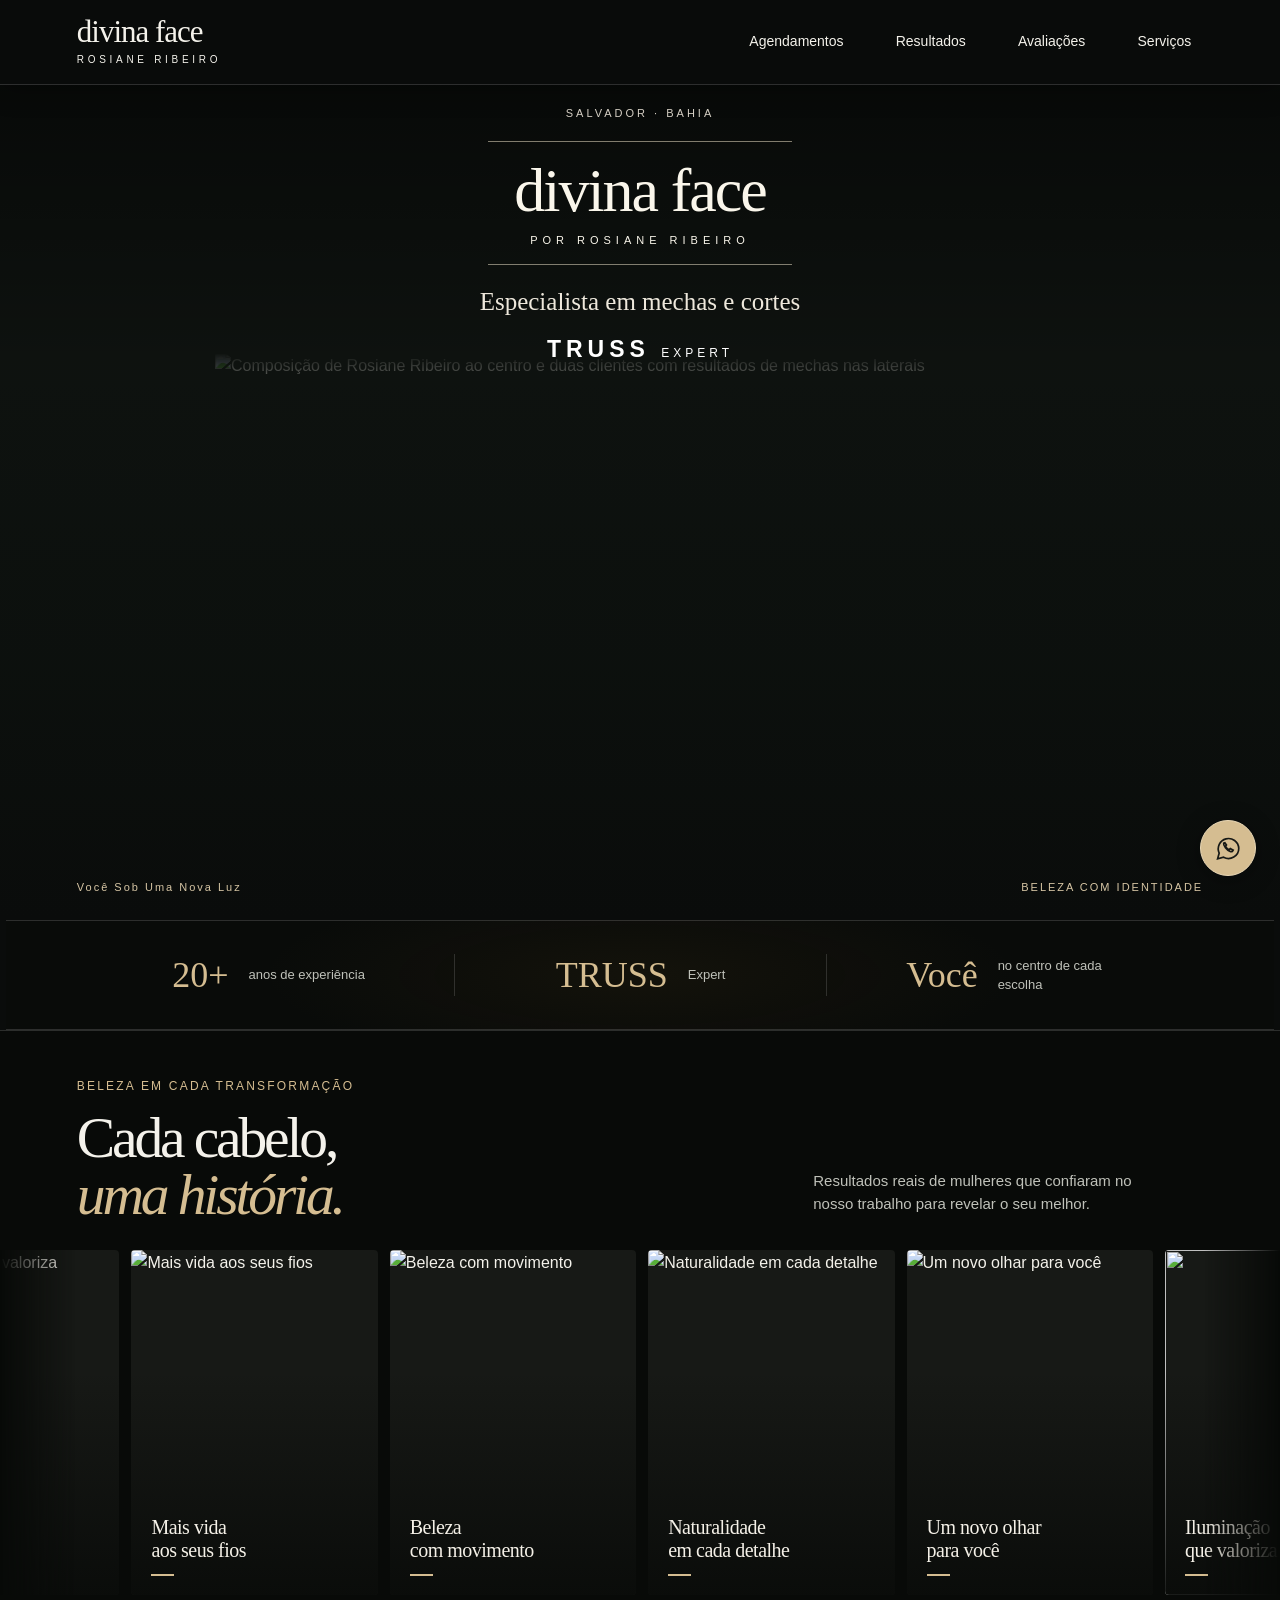
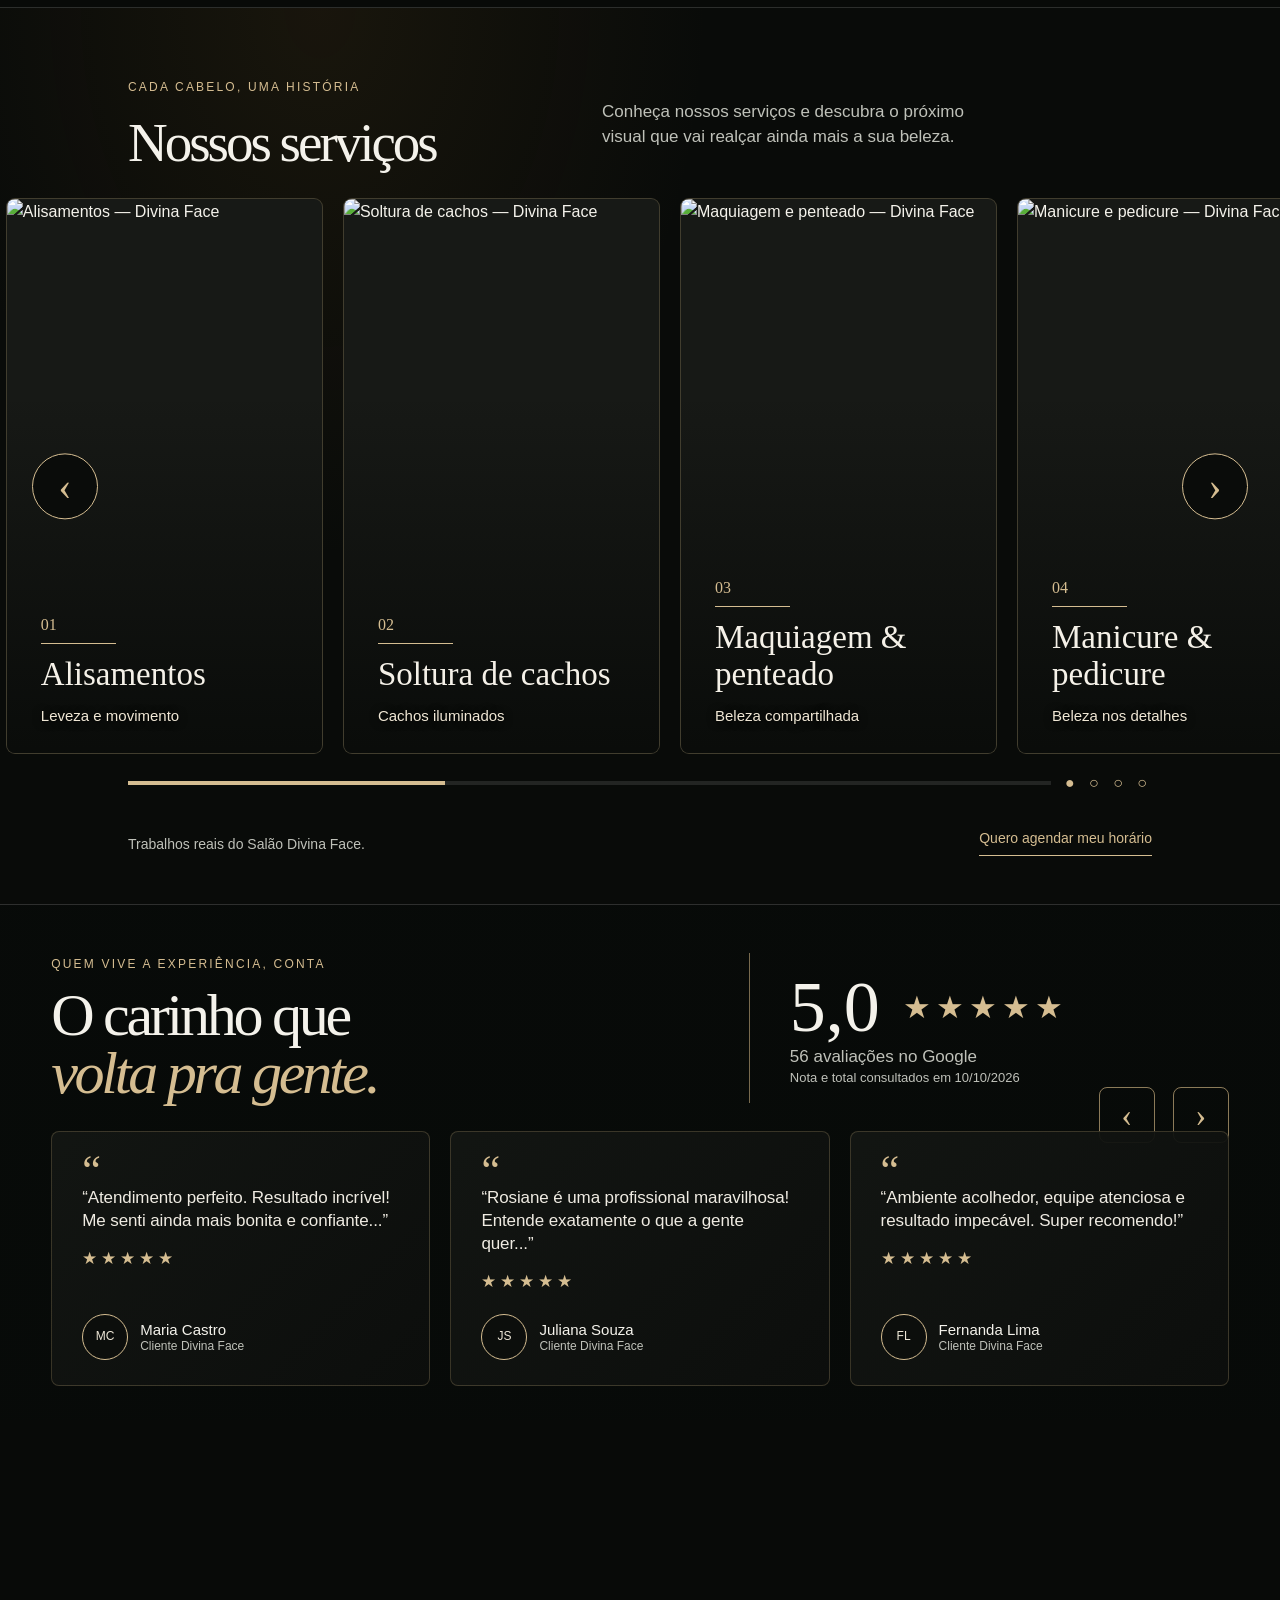
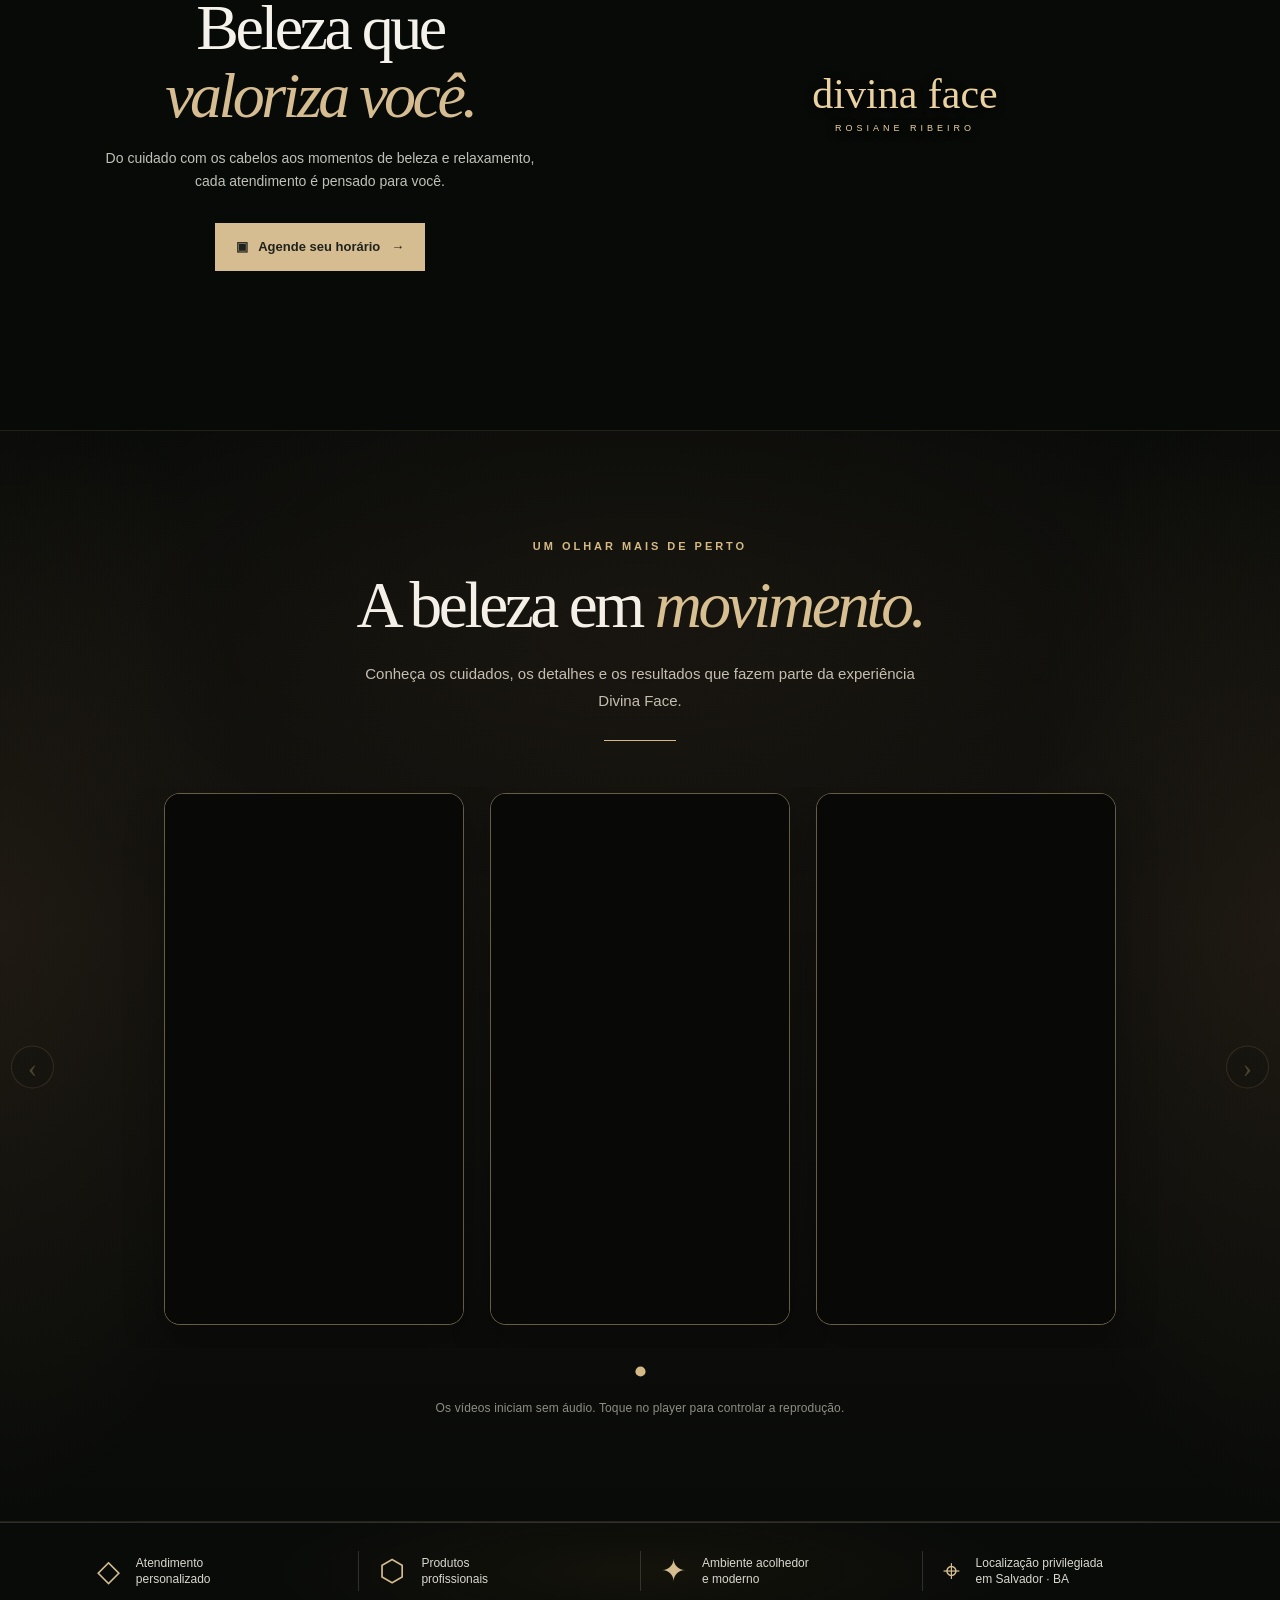
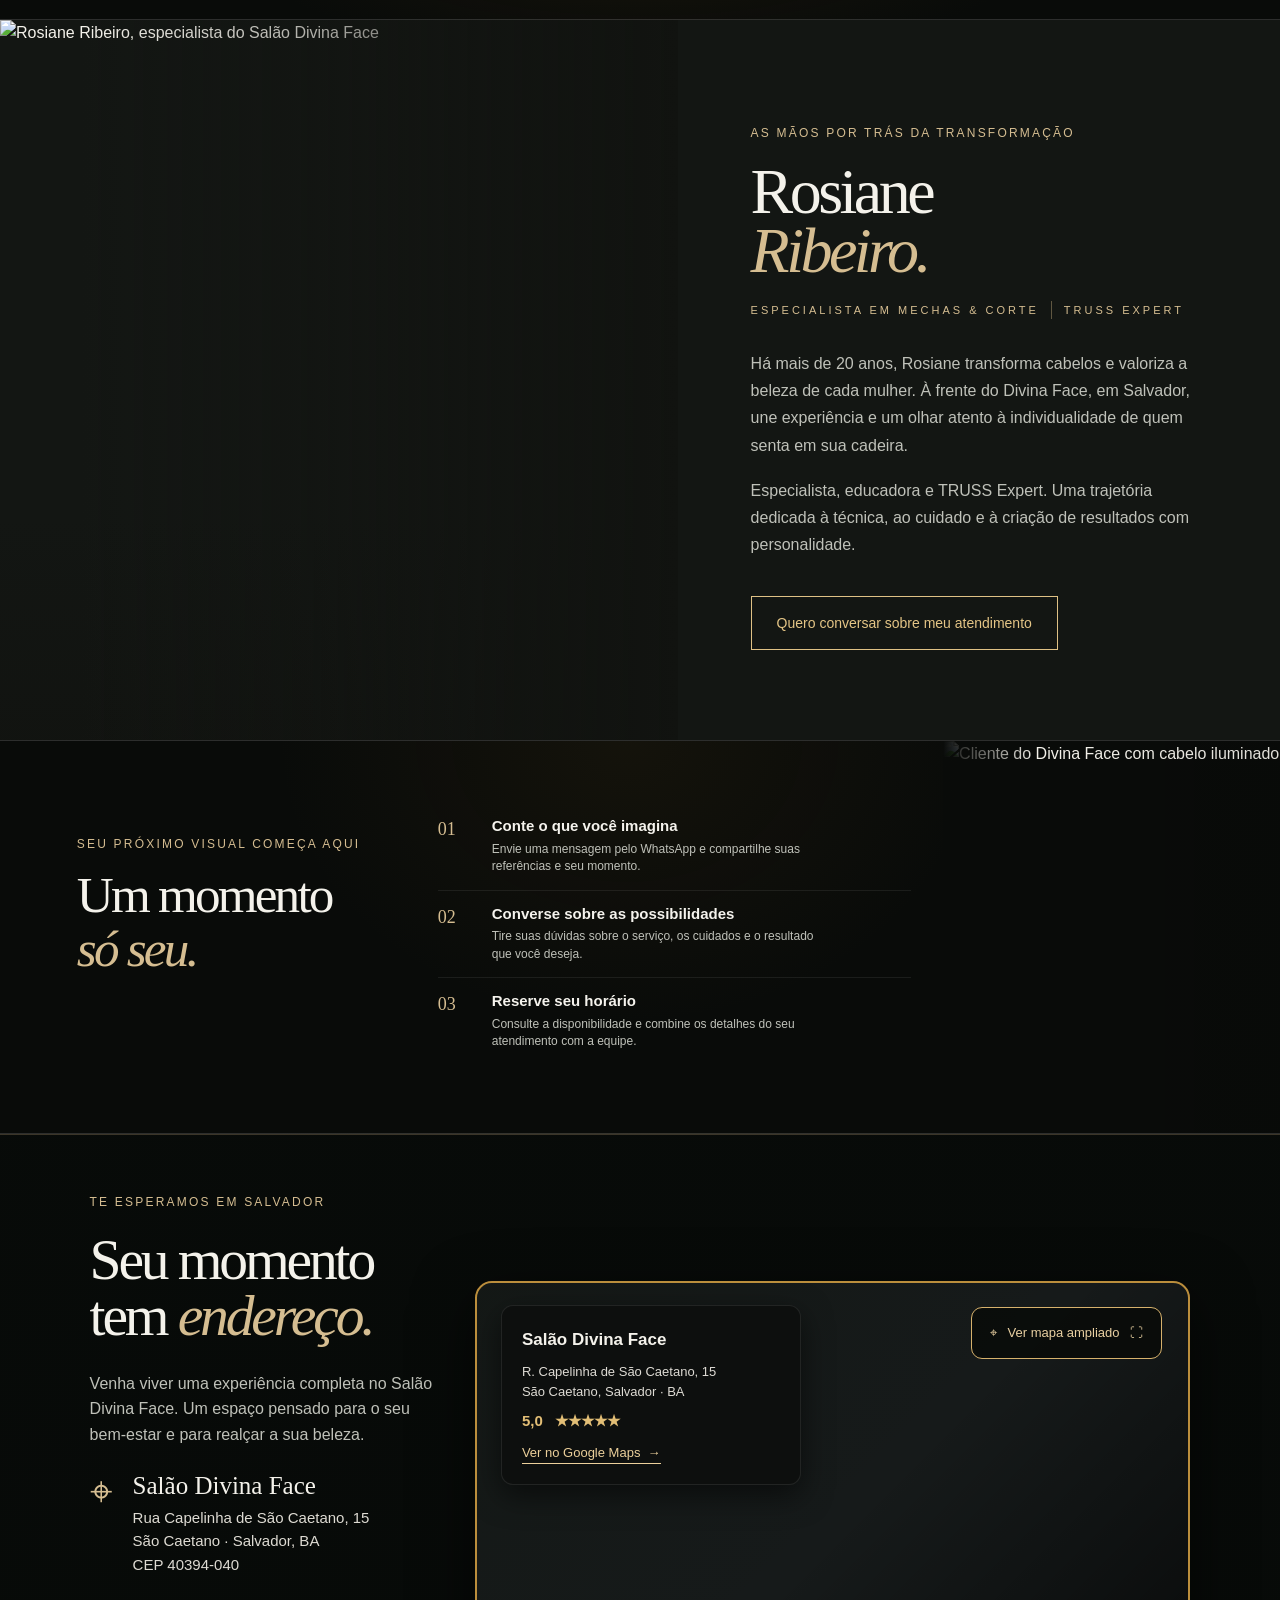
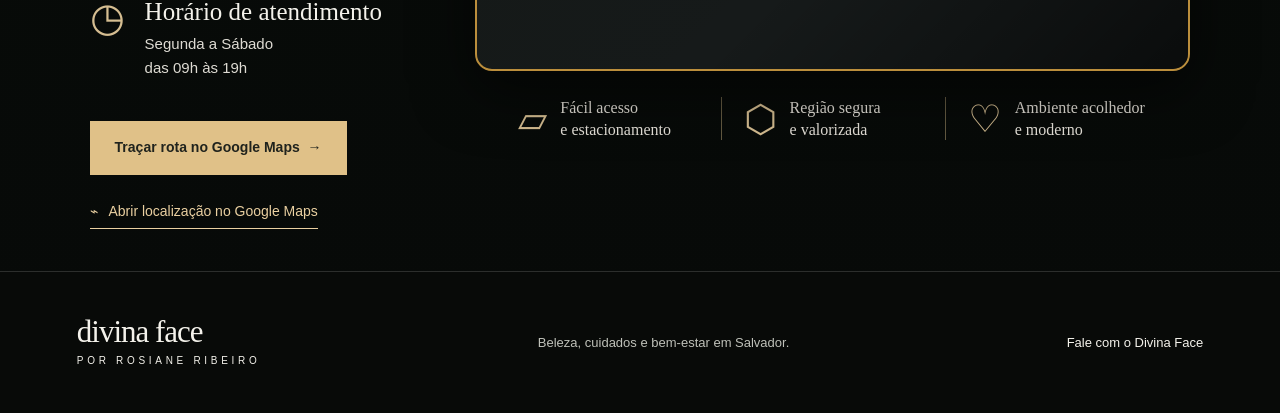
==== commit aac187bb: "Narrow Vimeo cards and restore 9:16 frame to eliminate side letterboxing" ====
--- a/index.html
+++ b/index.html
@@ -265,6 +265,22 @@
 .video-showcase .video-tile .video-tile-media{aspect-ratio:9 / 12.8!important;overflow:hidden}
 .video-showcase .video-tile .video-embed{position:absolute!important;inset:0;width:100%!important;height:100%!important;aspect-ratio:auto!important}
 .video-showcase .video-tile .video-tile-copy{display:none!important}
+
+/* Vimeo 9:16 portrait frame: narrower cards eliminate aspect-ratio sidebars. */
+@media(min-width:901px){
+ .video-showcase .video-carousel{justify-content:center!important;gap:26px!important}
+ .video-showcase .video-tile{flex:0 0 min(26vw,300px)!important;max-width:300px!important}
+}
+.video-showcase .video-tile .video-tile-media{position:relative!important;aspect-ratio:9 / 16!important;width:100%!important;height:auto!important;overflow:hidden!important;background:#090909}
+.video-showcase .video-tile .video-embed{position:absolute!important;inset:0!important;display:block!important;width:100%!important;height:100%!important;aspect-ratio:9 / 16!important;border:0!important}
+@media(min-width:641px) and (max-width:900px){
+ .video-showcase .video-carousel{justify-content:flex-start!important}
+ .video-showcase .video-tile{flex:0 0 min(42vw,300px)!important;max-width:300px!important}
+}
+@media(max-width:640px){
+ .video-showcase .video-carousel{justify-content:flex-start!important}
+ .video-showcase .video-tile{flex:0 0 min(82vw,300px)!important;max-width:300px!important}
+}
 </style><style data-source="film.css">
 :root{--bg:#0a0c0b;--surface:#141714;--gold:#d5bd91;--muted:#bfc1b9}.header{height:85px;background:#0a0c0b;max-width:none}.film-hero{height:800px;min-height:620px;position:relative;overflow:hidden;isolation:isolate;background:#151b17}.film-backdrop{position:absolute;inset:-5%;background:url('assets/a915676ca6c4d423.jpg') center 28%/cover no-repeat;animation:film-pan 22s ease-in-out infinite alternate;z-index:-3}.film-shade{position:absolute;inset:0;z-index:-2;background:linear-gradient(180deg,#000a 0%,#0005 35%,#080b09b0 70%,#0a0c0b 100%)}.film-intro{position:relative;z-index:2;text-align:center;padding:40px 20px 0}.film-intro .eyebrow{justify-content:center;font-size:11px;letter-spacing:3px;color:#d8d2c7}.film-brand{font:62px/1 Georgia,serif;letter-spacing:-2px;color:#faf6eb;margin:18px auto 20px;width:fit-content;border-top:1px solid #e4d9c28c;border-bottom:1px solid #e4d9c28c;padding:17px 26px 14px}.film-brand span{display:block;font:11px/1.8 Arial,sans-serif;letter-spacing:5px;margin-top:10px}.film-specialty{font:25px/1.35 Georgia,serif;color:#eee8dc}.film-expert{font-size:23px;letter-spacing:5px;font-weight:700;color:#fff;margin-top:12px}.film-expert span{font-size:12px;font-weight:400;letter-spacing:4px}.film-composition{position:absolute;bottom:0;left:50%;transform:translateX(-50%);width:min(950px,94%);z-index:1;mask-image:linear-gradient(to bottom,transparent 0%,#000 13%,#000 86%,transparent 100%)}.film-composition img{width:100%;height:auto}.film-bottom{position:absolute;z-index:3;bottom:24px;left:6%;right:6%;display:flex;justify-content:space-between;font-size:11px;letter-spacing:2px;color:#d6c5a4}.film-welcome{text-align:center;padding:64px 24px 55px;max-width:760px;margin:auto}.film-welcome .eyebrow{justify-content:center}.film-welcome h1{font-size:clamp(46px,5vw,72px);margin:20px 0}.film-welcome>p:not(.eyebrow){max-width:500px;margin:0 auto 26px;font-size:17px}.film-welcome>span{display:block;margin-top:14px;font-size:12px;color:var(--muted)}.about{background:#131613}.closing{background:#151a14}.credentials{margin-top:0}.photo-ribbon{background:#080a08}.portfolio{padding-top:70px}.film-hero+.film-welcome .button{min-width:260px}.floating{background:var(--gold)}@keyframes film-pan{from{transform:scale(1) translateY(0)}to{transform:scale(1.11) translateY(2%)}}@media(min-width:1100px){.film-backdrop{background-size:100% auto;background-position:center 38%}.film-intro{padding-top:35px}.film-composition{width:850px}.film-hero{height:850px}}@media(max-width:760px){.header{height:70px;justify-content:center}.mobile-nav{background:#0a0c0bf2}.film-hero{height:640px;min-height:0}.film-intro{padding-top:26px}.film-brand{font-size:46px;margin:13px auto 19px;padding:13px 21px}.film-brand span{font-size:9px;letter-spacing:3px}.film-specialty{font-size:21px}.film-expert{font-size:22px;margin-top:8px}.film-composition{width:115%;max-width:660px;bottom:16px}.film-bottom{bottom:18px;justify-content:center}.film-bottom span:last-child{display:none}.film-welcome{padding:42px 6%}.film-welcome h1{font-size:44px}.film-welcome>p:not(.eyebrow){font-size:16px}.film-welcome .button{width:100%;max-width:360px}.film-backdrop{background-position:center 24%}.film-shade{background:linear-gradient(180deg,#0009 0%,#0007 48%,#0a0c0bc0 85%,#0a0c0b 100%)}}@media(max-width:420px){.film-hero{height:580px}.film-composition{width:125%;bottom:30px}.film-intro{padding-top:26px}.film-brand{font-size:40px}.film-specialty{font-size:19px}.film-bottom{font-size:10px}}@media(prefers-reduced-motion:reduce){.film-backdrop{animation:none}}
 @media(max-width:760px){.mobile-nav{gap:5px;padding-inline:6px}.mobile-nav a{font-size:12px;padding-inline:7px;min-width:0;flex:1 1 auto}.film-hero{scroll-margin-top:0}}
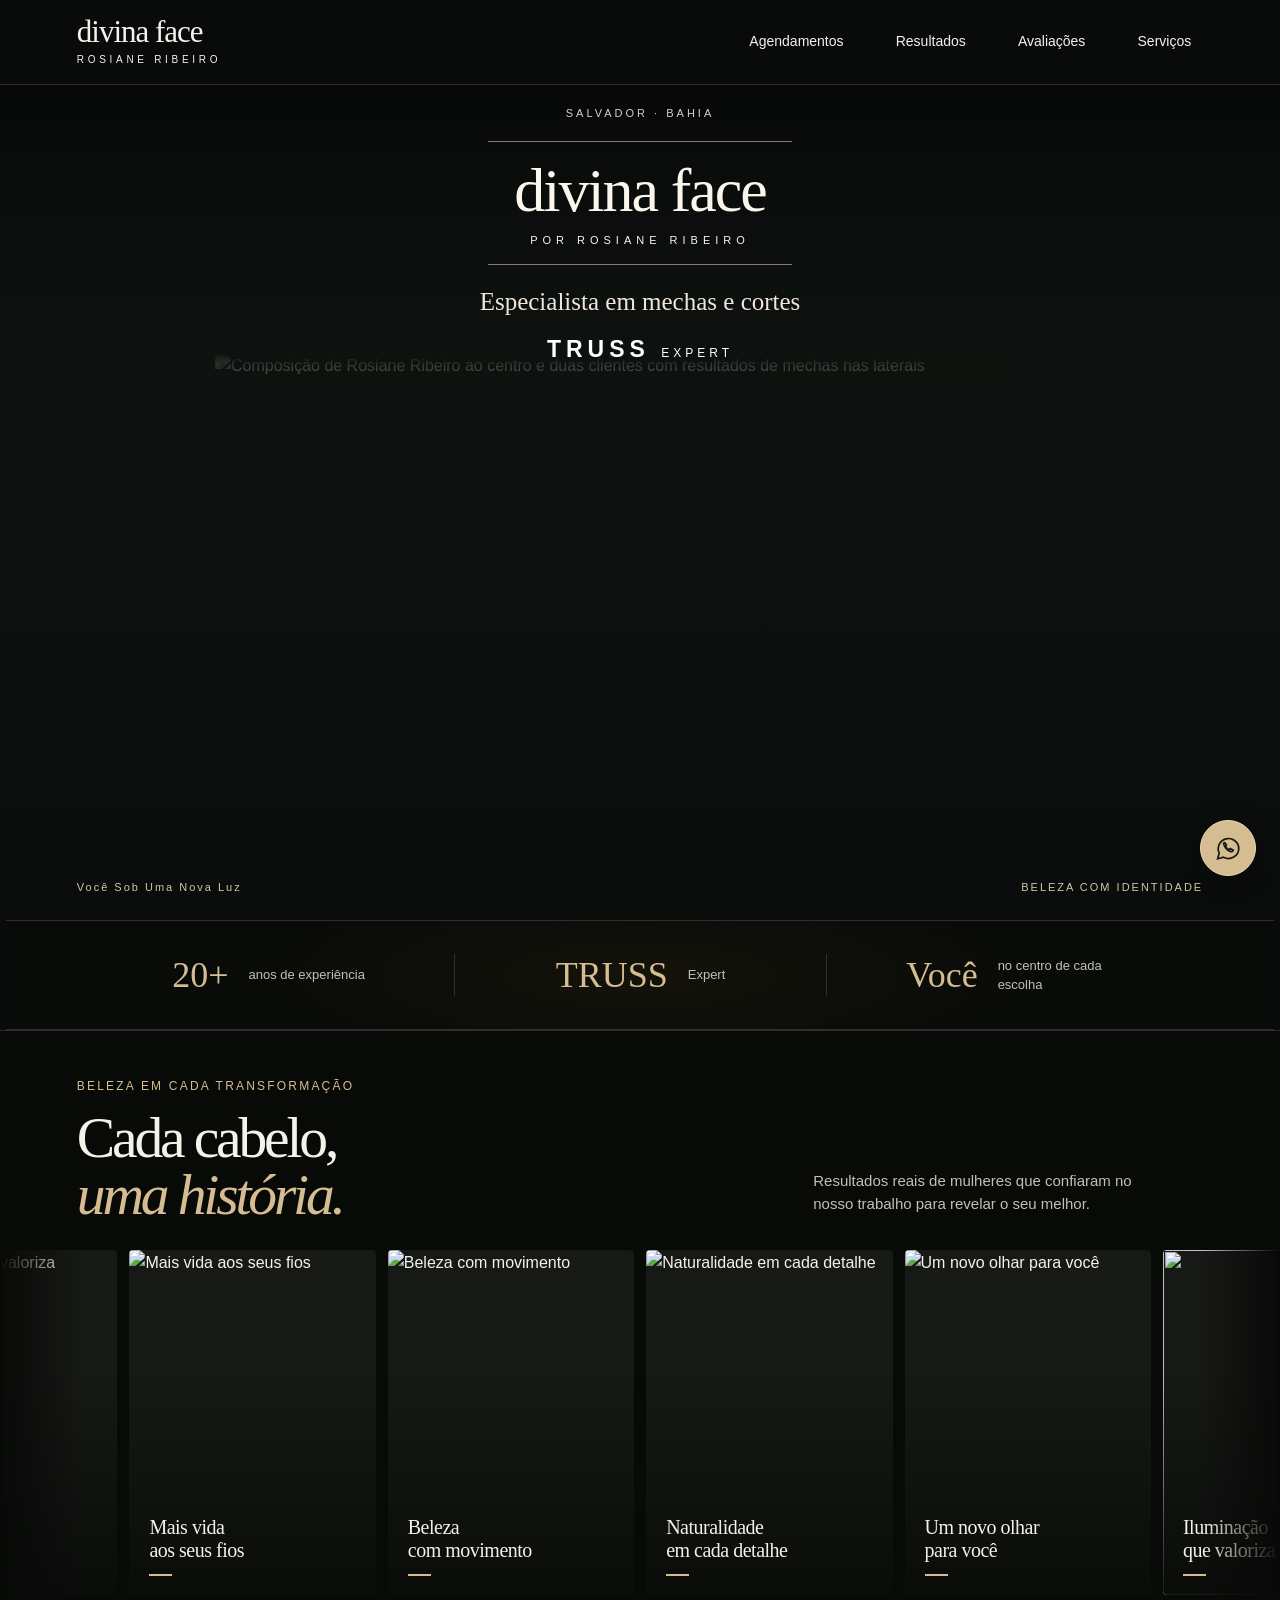
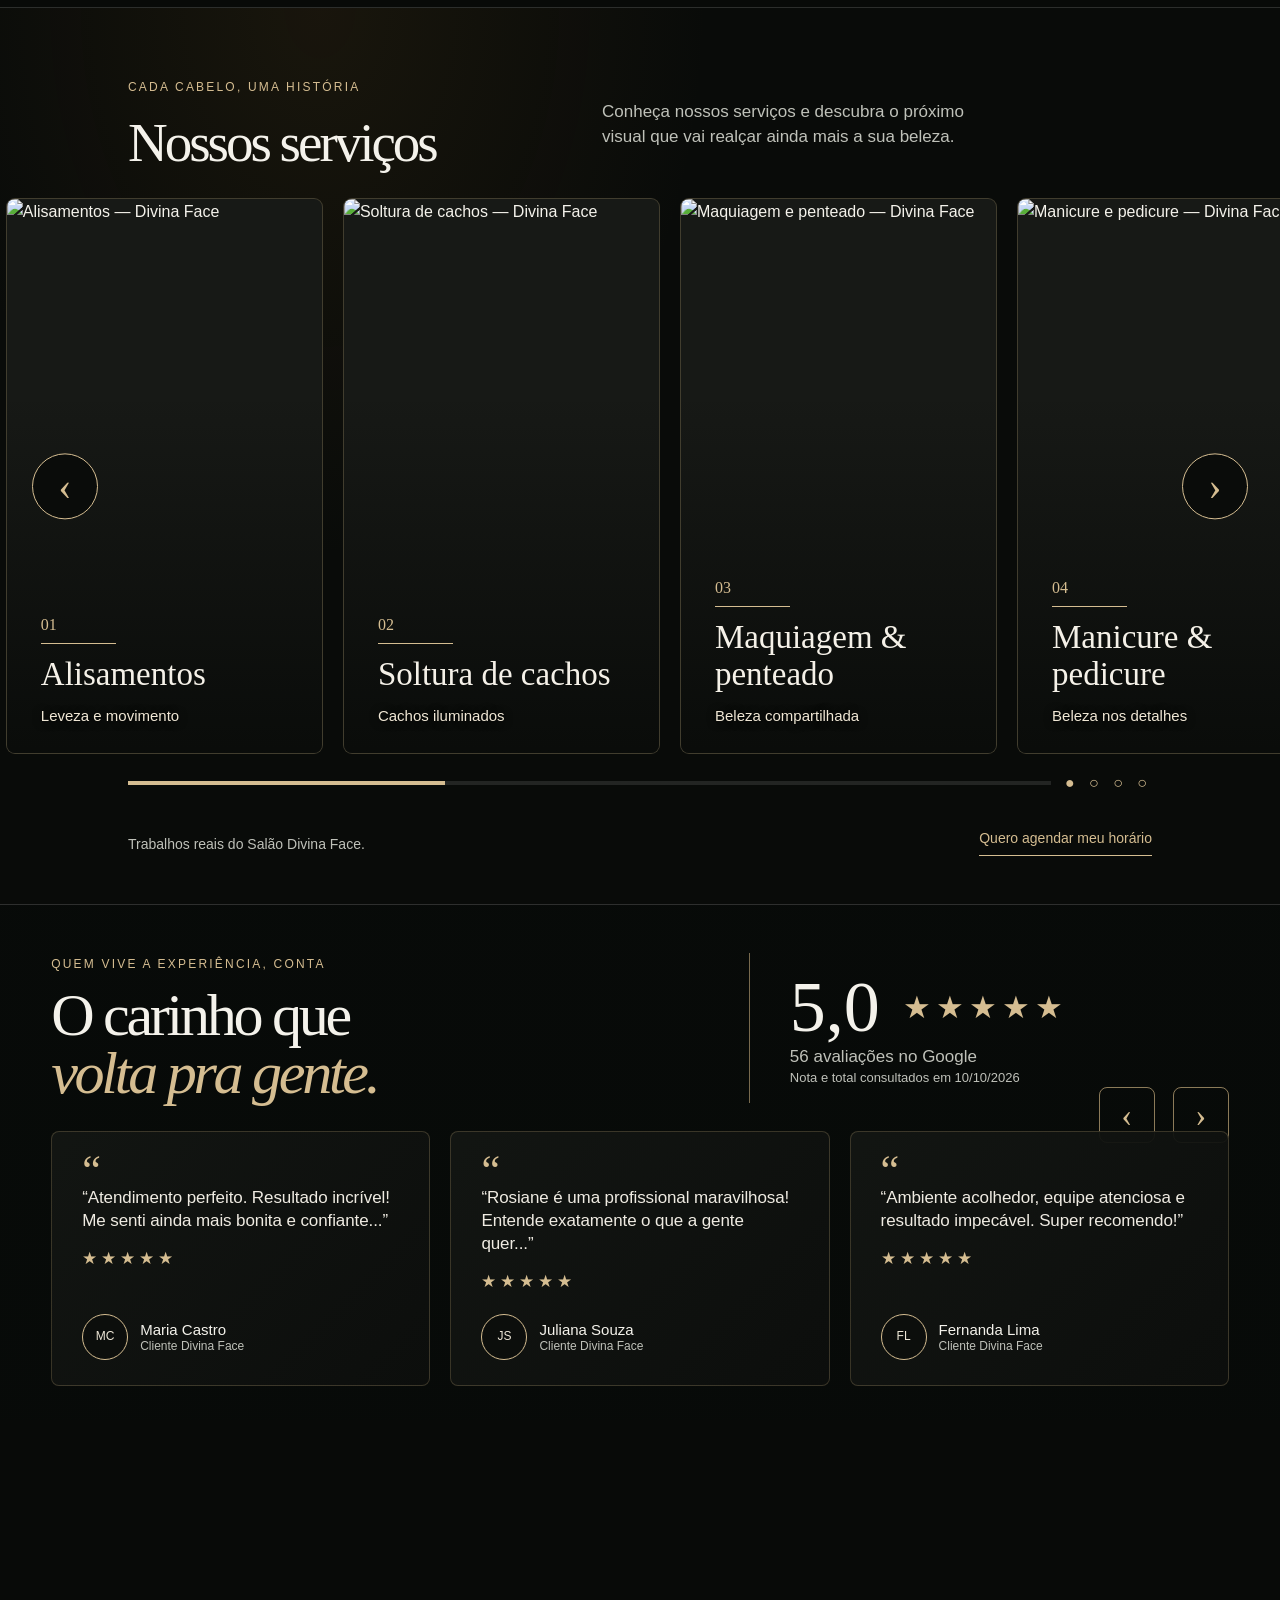
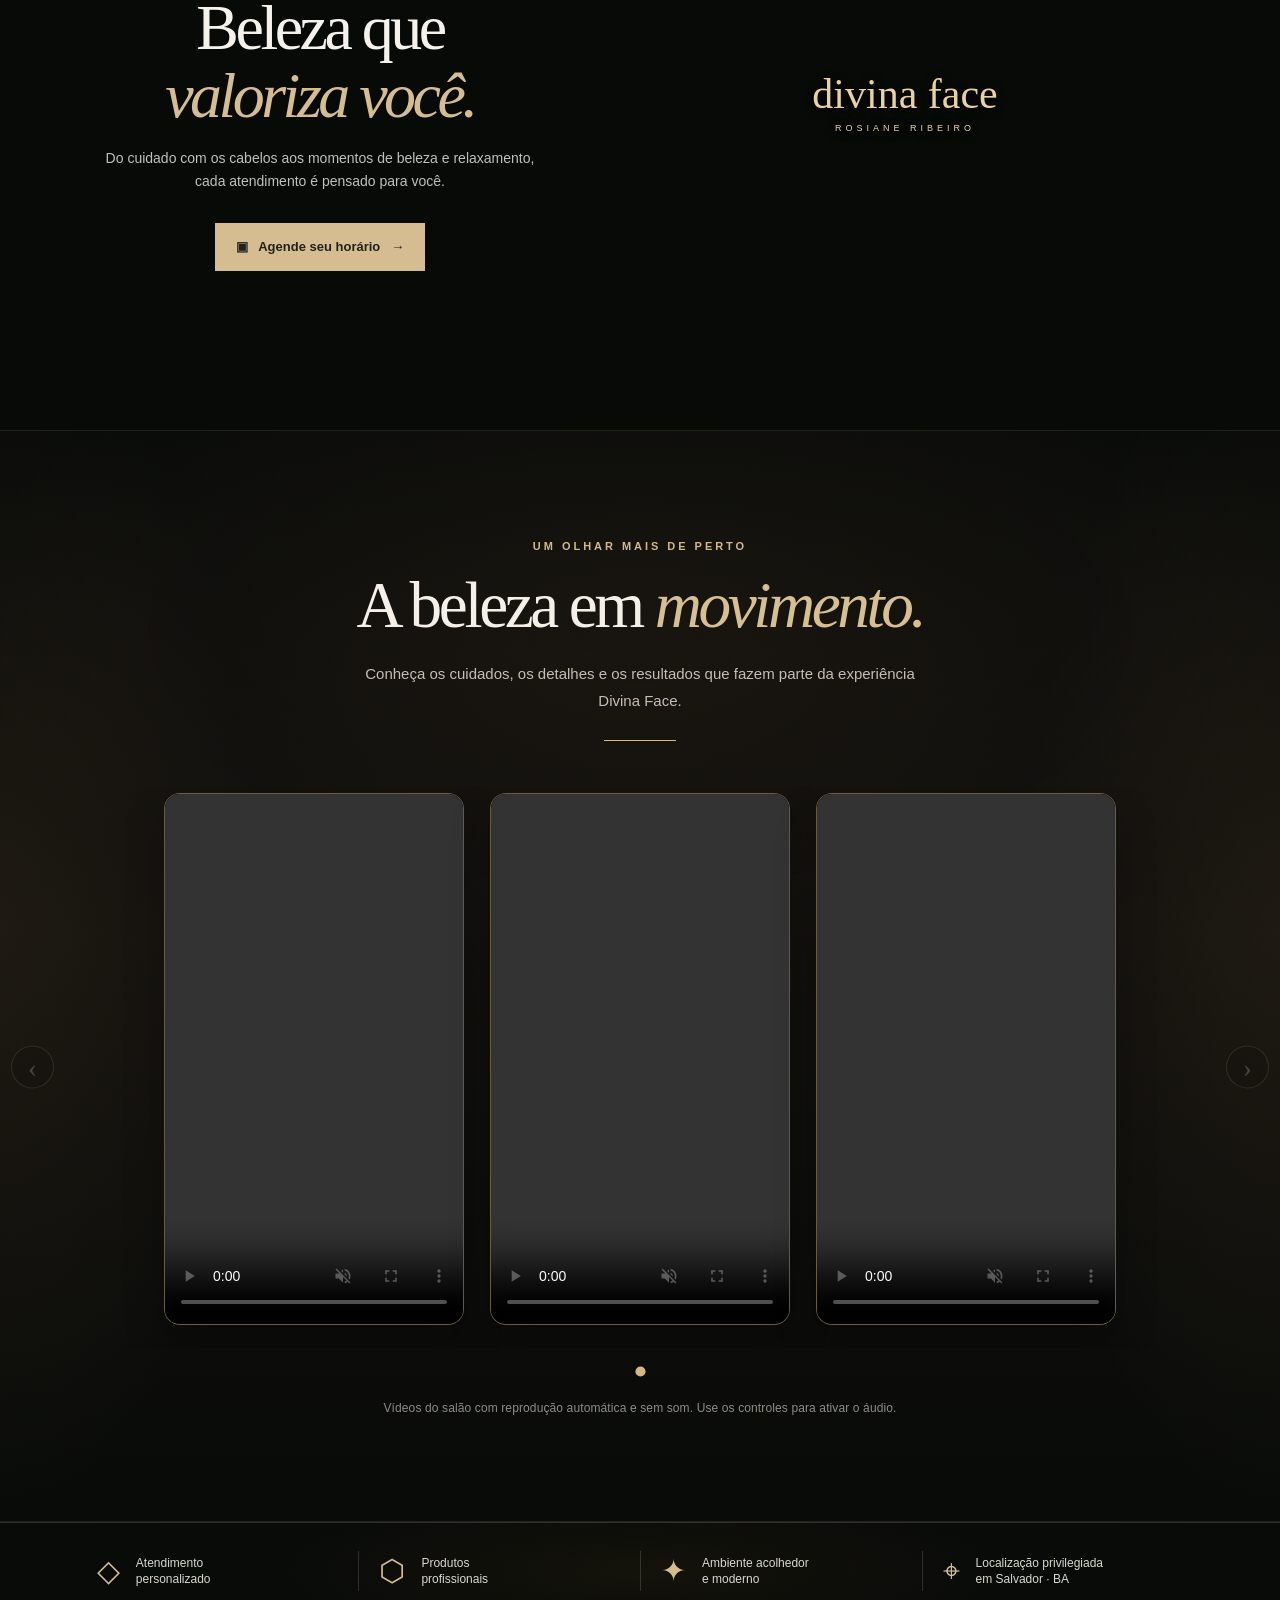
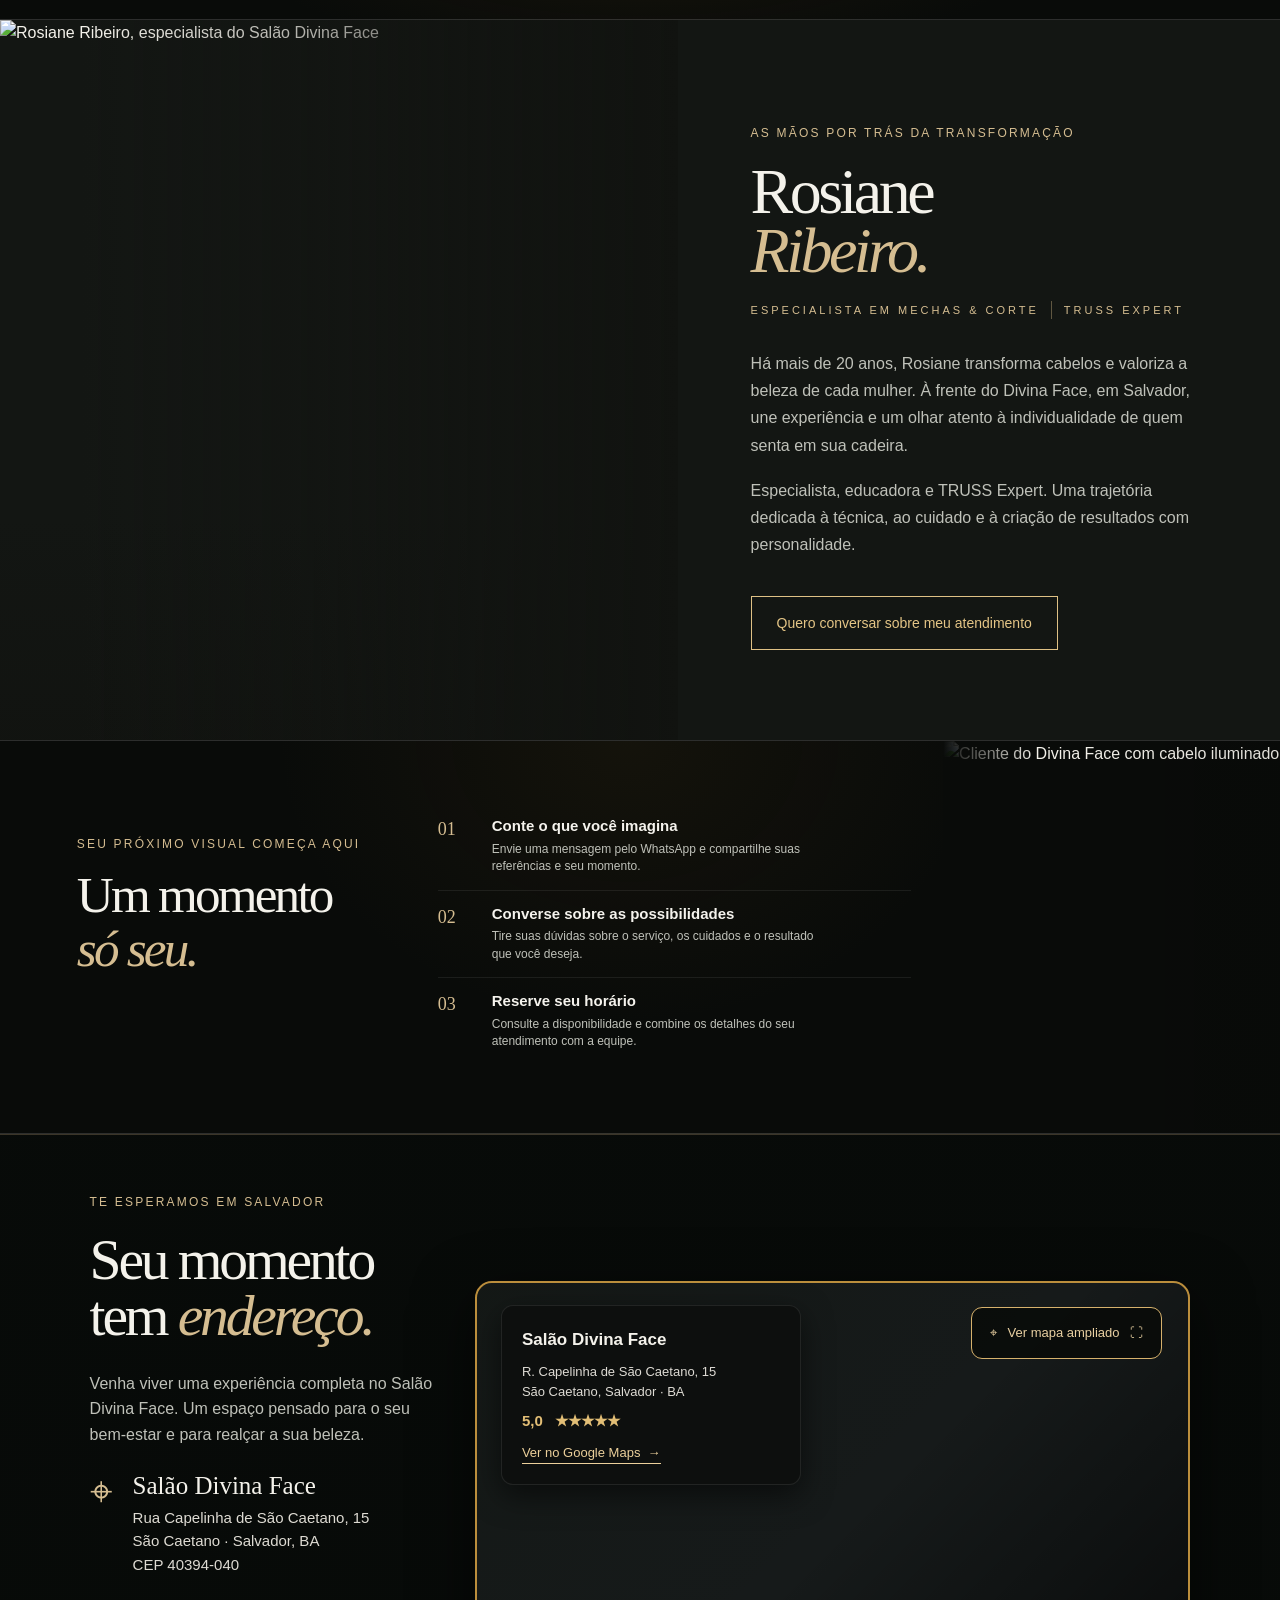
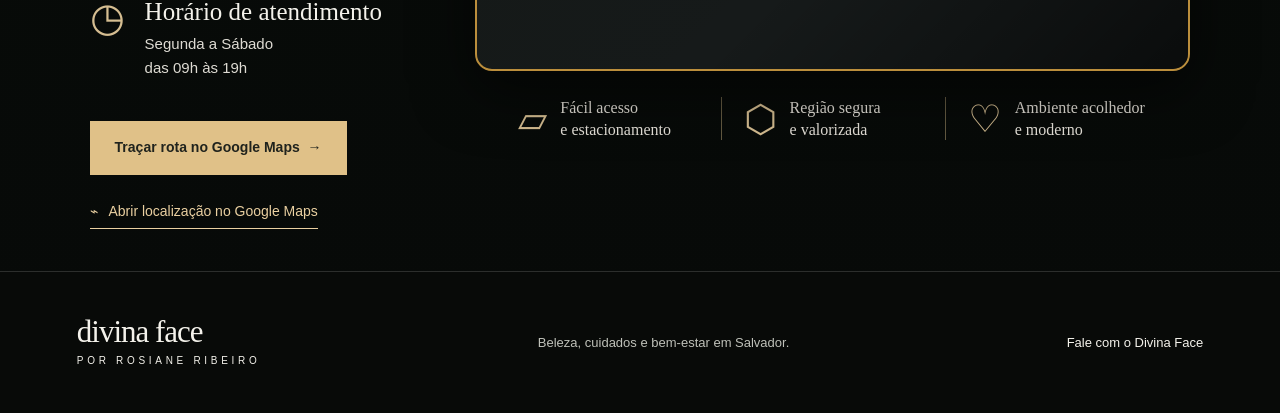
==== commit 587e4530: "Replace Vimeo embeds with three local MP4 service videos" ====
--- a/index.html
+++ b/index.html
@@ -281,6 +281,11 @@
  .video-showcase .video-carousel{justify-content:flex-start!important}
  .video-showcase .video-tile{flex:0 0 min(82vw,300px)!important;max-width:300px!important}
 }
+
+/* Local MP4 videos: portrait coverage without Vimeo embeds or side borders. */
+.video-showcase .video-tile .video-tile-media{position:relative!important;overflow:hidden!important}
+.video-showcase .video-tile .video-local{position:absolute;inset:0;display:block;width:100%;height:100%;object-fit:cover;object-position:center;background:#0b0b0b}
+.video-showcase .video-tile .video-local:focus-visible{outline:3px solid #d4b986;outline-offset:-3px}
 </style><style data-source="film.css">
 :root{--bg:#0a0c0b;--surface:#141714;--gold:#d5bd91;--muted:#bfc1b9}.header{height:85px;background:#0a0c0b;max-width:none}.film-hero{height:800px;min-height:620px;position:relative;overflow:hidden;isolation:isolate;background:#151b17}.film-backdrop{position:absolute;inset:-5%;background:url('assets/a915676ca6c4d423.jpg') center 28%/cover no-repeat;animation:film-pan 22s ease-in-out infinite alternate;z-index:-3}.film-shade{position:absolute;inset:0;z-index:-2;background:linear-gradient(180deg,#000a 0%,#0005 35%,#080b09b0 70%,#0a0c0b 100%)}.film-intro{position:relative;z-index:2;text-align:center;padding:40px 20px 0}.film-intro .eyebrow{justify-content:center;font-size:11px;letter-spacing:3px;color:#d8d2c7}.film-brand{font:62px/1 Georgia,serif;letter-spacing:-2px;color:#faf6eb;margin:18px auto 20px;width:fit-content;border-top:1px solid #e4d9c28c;border-bottom:1px solid #e4d9c28c;padding:17px 26px 14px}.film-brand span{display:block;font:11px/1.8 Arial,sans-serif;letter-spacing:5px;margin-top:10px}.film-specialty{font:25px/1.35 Georgia,serif;color:#eee8dc}.film-expert{font-size:23px;letter-spacing:5px;font-weight:700;color:#fff;margin-top:12px}.film-expert span{font-size:12px;font-weight:400;letter-spacing:4px}.film-composition{position:absolute;bottom:0;left:50%;transform:translateX(-50%);width:min(950px,94%);z-index:1;mask-image:linear-gradient(to bottom,transparent 0%,#000 13%,#000 86%,transparent 100%)}.film-composition img{width:100%;height:auto}.film-bottom{position:absolute;z-index:3;bottom:24px;left:6%;right:6%;display:flex;justify-content:space-between;font-size:11px;letter-spacing:2px;color:#d6c5a4}.film-welcome{text-align:center;padding:64px 24px 55px;max-width:760px;margin:auto}.film-welcome .eyebrow{justify-content:center}.film-welcome h1{font-size:clamp(46px,5vw,72px);margin:20px 0}.film-welcome>p:not(.eyebrow){max-width:500px;margin:0 auto 26px;font-size:17px}.film-welcome>span{display:block;margin-top:14px;font-size:12px;color:var(--muted)}.about{background:#131613}.closing{background:#151a14}.credentials{margin-top:0}.photo-ribbon{background:#080a08}.portfolio{padding-top:70px}.film-hero+.film-welcome .button{min-width:260px}.floating{background:var(--gold)}@keyframes film-pan{from{transform:scale(1) translateY(0)}to{transform:scale(1.11) translateY(2%)}}@media(min-width:1100px){.film-backdrop{background-size:100% auto;background-position:center 38%}.film-intro{padding-top:35px}.film-composition{width:850px}.film-hero{height:850px}}@media(max-width:760px){.header{height:70px;justify-content:center}.mobile-nav{background:#0a0c0bf2}.film-hero{height:640px;min-height:0}.film-intro{padding-top:26px}.film-brand{font-size:46px;margin:13px auto 19px;padding:13px 21px}.film-brand span{font-size:9px;letter-spacing:3px}.film-specialty{font-size:21px}.film-expert{font-size:22px;margin-top:8px}.film-composition{width:115%;max-width:660px;bottom:16px}.film-bottom{bottom:18px;justify-content:center}.film-bottom span:last-child{display:none}.film-welcome{padding:42px 6%}.film-welcome h1{font-size:44px}.film-welcome>p:not(.eyebrow){font-size:16px}.film-welcome .button{width:100%;max-width:360px}.film-backdrop{background-position:center 24%}.film-shade{background:linear-gradient(180deg,#0009 0%,#0007 48%,#0a0c0bc0 85%,#0a0c0b 100%)}}@media(max-width:420px){.film-hero{height:580px}.film-composition{width:125%;bottom:30px}.film-intro{padding-top:26px}.film-brand{font-size:40px}.film-specialty{font-size:19px}.film-bottom{font-size:10px}}@media(prefers-reduced-motion:reduce){.film-backdrop{animation:none}}
 @media(max-width:760px){.mobile-nav{gap:5px;padding-inline:6px}.mobile-nav a{font-size:12px;padding-inline:7px;min-width:0;flex:1 1 auto}.film-hero{scroll-margin-top:0}}
@@ -457,7 +462,7 @@
 <div class="credentials"><div><strong>20+</strong><span>anos de experiência</span></div><div><strong>TRUSS</strong><span>Expert</span></div><div><strong>Você</strong><span>no centro de cada escolha</span></div></div>
 <section class="photo-ribbon" id="resultados" aria-labelledby="transformacoes-title"><div class="ribbon-top"><div><p class="eyebrow">BELEZA EM CADA TRANSFORMAÇÃO</p><h2 id="transformacoes-title">Cada cabelo,<br><em>uma história.</em></h2></div><p>Resultados reais de mulheres que confiaram no nosso trabalho para revelar o seu melhor.</p></div><div class="ribbon-window" tabindex="0" aria-label="Fotos dos resultados. Use as setas do teclado ou deslize para navegar."><div class="ribbon-track"><article class="ribbon-photo"><img src="assets/dd82ff80bf9b8487.jpg" alt="Iluminação que valoriza" width="360" height="460" loading="lazy"><h3>Iluminação<br>que valoriza</h3></article><article class="ribbon-photo"><img src="assets/20e9200f7c10c653.jpg" alt="Mais vida aos seus fios" width="360" height="460" loading="lazy"><h3>Mais vida<br>aos seus fios</h3></article><article class="ribbon-photo"><img src="assets/a915676ca6c4d423.jpg" alt="Beleza com movimento" width="360" height="460" loading="lazy"><h3>Beleza<br>com movimento</h3></article><article class="ribbon-photo"><img src="assets/aaa987bc05593b8b.jpg" alt="Naturalidade em cada detalhe" width="360" height="460" loading="lazy"><h3>Naturalidade<br>em cada detalhe</h3></article><article class="ribbon-photo"><img src="assets/175963c927ca9839.jpg" alt="Um novo olhar para você" width="360" height="460" loading="lazy"><h3>Um novo olhar<br>para você</h3></article></div></div></section><section class="portfolio section" id="servicos"><div class="section-heading"><div><p class="eyebrow">CADA CABELO, UMA HISTÓRIA</p><h2>Nossos serviços</h2></div><p>Conheça nossos serviços e descubra o próximo visual que vai realçar ainda mais a sua beleza.</p></div><div class="gallery-toolbar"><p id="gallery-help">Toque ou deslize para ver mais</p><div class="ribbon-controls"><button type="button" data-gallery="prev" aria-label="Resultado anterior">Anterior</button><button type="button" data-gallery="next" aria-label="Próximo resultado">Próximo</button></div></div><div class="gallery" tabindex="0" role="region" aria-label="Carrossel de resultados" aria-describedby="gallery-help"><article class="work"><div class="photo"><img src="assets/20e9200f7c10c653.jpg" alt="Alisamentos — Divina Face" loading="lazy"></div><div class="work-copy"><div class="work-title"><h3>Alisamentos</h3><span>01</span></div><p>Leveza e movimento</p></div></article><article class="work"><div class="photo"><img src="cachos.PNG" alt="Soltura de cachos — Divina Face" loading="lazy"></div><div class="work-copy"><div class="work-title"><h3>Soltura de cachos</h3><span>02</span></div><p>Cachos iluminados</p></div></article><article class="work"><div class="photo"><img src="maquiagem.PNG" alt="Maquiagem e penteado — Divina Face" loading="lazy"></div><div class="work-copy"><div class="work-title"><h3>Maquiagem &amp; penteado</h3><span>03</span></div><p>Beleza compartilhada</p></div></article><article class="work"><div class="photo"><img src="manicure.jpeg" alt="Manicure e pedicure — Divina Face" loading="lazy"></div><div class="work-copy"><div class="work-title"><h3>Manicure &amp; pedicure</h3><span>04</span></div><p>Beleza nos detalhes</p></div></article><article class="work"><div class="photo"><img src="limpeza.PNG" alt="Limpeza de pele — Divina Face" loading="lazy"></div><div class="work-copy"><div class="work-title"><h3>Limpeza de pele</h3><span>05</span></div><p>Luz em novos tons</p></div></article><article class="work"><div class="photo"><img src="Massagem%20Relaxante%20no%20Spa.png" alt="Massagem relaxante — Divina Face" loading="lazy"></div><div class="work-copy"><div class="work-title"><h3>Massagem relaxante</h3><span>06</span></div><p>Leveza e bem-estar</p></div></article></div><div class="portfolio-bottom"><p>Trabalhos reais do Salão Divina Face.</p><a class="text-link whatsapp" href="https://wa.me/5571988688281?text=Ol%C3%A1!%20Vim%20pelo%20site%20e%20gostaria%20de%20saber%20mais%20sobre%20os%20servi%C3%A7os%20e%20agendar%20um%20hor%C3%A1rio." target="_blank" rel="noopener">Quero agendar meu horário</a></div></section>
 <section class="reviews section" id="avaliacoes" aria-labelledby="reviews-title"><div class="section-heading"><div><p class="eyebrow">QUEM VIVE A EXPERIÊNCIA, CONTA</p><h2 id="reviews-title">O carinho que<br><em>volta pra gente.</em></h2></div><div class="rating-summary"><div><strong>5,0</strong><span class="stars" aria-label="5 de 5 estrelas">★★★★★</span></div><p>56 avaliações no Google</p><small>Nota e total consultados em 10/10/2026</small></div></div><p class="review-help" id="review-help">Toque ou deslize para ver mais</p><div class="review-controls ribbon-controls review-arrows-square"><button type="button" data-review="prev" aria-label="Depoimento anterior">Anterior</button><button type="button" data-review="next" aria-label="Próximo depoimento">Próximo</button></div><div class="review-grid" tabindex="0" role="region" aria-label="Carrossel de depoimentos" aria-describedby="review-help"><figure class="review-card"><blockquote>“Atendimento perfeito. Resultado incrível! Me senti ainda mais bonita e confiante...”</blockquote><figcaption><span class="review-avatar" aria-hidden="true">MC</span><div><strong>Maria Castro</strong><span>Cliente Divina Face</span></div></figcaption></figure><figure class="review-card"><blockquote>“Rosiane é uma profissional maravilhosa! Entende exatamente o que a gente quer...”</blockquote><figcaption><span class="review-avatar" aria-hidden="true">JS</span><div><strong>Juliana Souza</strong><span>Cliente Divina Face</span></div></figcaption></figure><figure class="review-card"><blockquote>“Ambiente acolhedor, equipe atenciosa e resultado impecável. Super recomendo!”</blockquote><figcaption><span class="review-avatar" aria-hidden="true">FL</span><div><strong>Fernanda Lima</strong><span>Cliente Divina Face</span></div></figcaption></figure></div></section>
-<section class="services section services-focused" id="atendimento" aria-labelledby="services-title"><div class="services-copy"><h2 id="services-title">Beleza que<br><em>valoriza você.</em></h2><p>Do cuidado com os cabelos aos momentos de beleza e relaxamento, cada atendimento é pensado para você.</p><a class="button whatsapp" href="https://wa.me/5571988688281?text=Ol%C3%A1!%20Vim%20pelo%20site%20e%20gostaria%20de%20saber%20mais%20sobre%20os%20servi%C3%A7os%20e%20agendar%20um%20hor%C3%A1rio." target="_blank" rel="noopener">▣ &nbsp; Agende seu horário &nbsp; →</a></div><div class="services-visual"><video autoplay muted loop playsinline preload="auto" poster="assets/ef3321567494a9ca.jpg"><source src="assets/rosiane-transformacao.mp4" type="video/mp4"></video><div class="services-mark">divina face<span>ROSIANE RIBEIRO</span></div></div></section><section class="video-showcase" id="videos-destaque" aria-labelledby="video-showcase-title"><div class="video-heading"><span class="video-eyebrow">UM OLHAR MAIS DE PERTO</span><h2 id="video-showcase-title">A beleza em <em>movimento.</em></h2><p>Conheça os cuidados, os detalhes e os resultados que fazem parte da experiência Divina Face.</p><span class="video-heading-rule" aria-hidden="true"></span></div><div class="video-carousel-shell"><button class="video-arrow" data-video-move="-1" type="button" aria-label="Ver vídeo anterior">‹</button><div class="video-carousel" tabindex="0" aria-label="Vídeos da Divina Face"><article class="video-tile" data-video-card="0" aria-label="Transformações capilares"><div class="video-tile-media"><iframe class="video-embed" src="https://player.vimeo.com/video/1246291175?autoplay=1&amp;muted=1&amp;loop=1&amp;autopause=0&amp;title=0&amp;byline=0&amp;portrait=0" title="Vídeo 1: Transformações capilares" loading="eager" allow="autoplay; fullscreen; picture-in-picture" allowfullscreen></iframe></div></article><article class="video-tile" data-video-card="1" aria-label="Maquiagem e penteados"><div class="video-tile-media"><iframe class="video-embed" src="https://player.vimeo.com/video/1246291538?autoplay=1&amp;muted=1&amp;loop=1&amp;autopause=0&amp;title=0&amp;byline=0&amp;portrait=0" title="Vídeo 2: Maquiagem e penteados" loading="lazy" allow="autoplay; fullscreen; picture-in-picture" allowfullscreen></iframe></div></article><article class="video-tile" data-video-card="2" aria-label="Manicure e pedicure"><div class="video-tile-media"><iframe class="video-embed" src="https://player.vimeo.com/video/1246291732?autoplay=1&amp;muted=1&amp;loop=1&amp;autopause=0&amp;title=0&amp;byline=0&amp;portrait=0" title="Vídeo 3: Manicure e pedicure" loading="lazy" allow="autoplay; fullscreen; picture-in-picture" allowfullscreen></iframe></div></article></div><button class="video-arrow" data-video-move="1" type="button" aria-label="Ver próximo vídeo">›</button></div><div class="video-dots" role="group" aria-label="Navegação dos vídeos"></div><p class="video-note">Os vídeos iniciam sem áudio. Toque no player para controlar a reprodução.</p></section><section class="benefits" aria-label="Diferenciais do salão"><div><span>◇</span>Atendimento<br>personalizado</div><div><span>⬡</span>Produtos<br>profissionais</div><div><span>✦</span>Ambiente acolhedor<br>e moderno</div><div><span>⌖</span>Localização privilegiada<br>em Salvador · BA</div></section><section class="about section" id="rosiane"><div class="portrait-wrap"><img class="portrait" src="assets/rosiane-retrato.png" alt="Rosiane Ribeiro, especialista do Salão Divina Face" loading="lazy" width="981" height="981"></div><div class="about-copy"><p class="eyebrow">AS MÃOS POR TRÁS DA TRANSFORMAÇÃO</p><h2>Rosiane<br><em>Ribeiro.</em></h2><div class="expert-line">ESPECIALISTA EM MECHAS &amp; CORTE <span>TRUSS EXPERT</span></div><p>Há mais de 20 anos, Rosiane transforma cabelos e valoriza a beleza de cada mulher. À frente do Divina Face, em Salvador, une experiência e um olhar atento à individualidade de quem senta em sua cadeira.</p><p>Especialista, educadora e TRUSS Expert. Uma trajetória dedicada à técnica, ao cuidado e à criação de resultados com personalidade.</p><a class="button outline whatsapp" href="https://wa.me/5571988688281?text=Ol%C3%A1!%20Vim%20pelo%20site%20e%20gostaria%20de%20saber%20mais%20sobre%20os%20servi%C3%A7os%20e%20agendar%20um%20hor%C3%A1rio." target="_blank" rel="noopener">Quero conversar sobre meu atendimento</a></div></section>
+<section class="services section services-focused" id="atendimento" aria-labelledby="services-title"><div class="services-copy"><h2 id="services-title">Beleza que<br><em>valoriza você.</em></h2><p>Do cuidado com os cabelos aos momentos de beleza e relaxamento, cada atendimento é pensado para você.</p><a class="button whatsapp" href="https://wa.me/5571988688281?text=Ol%C3%A1!%20Vim%20pelo%20site%20e%20gostaria%20de%20saber%20mais%20sobre%20os%20servi%C3%A7os%20e%20agendar%20um%20hor%C3%A1rio." target="_blank" rel="noopener">▣ &nbsp; Agende seu horário &nbsp; →</a></div><div class="services-visual"><video autoplay muted loop playsinline preload="auto" poster="assets/ef3321567494a9ca.jpg"><source src="assets/rosiane-transformacao.mp4" type="video/mp4"></video><div class="services-mark">divina face<span>ROSIANE RIBEIRO</span></div></div></section><section class="video-showcase" id="videos-destaque" aria-labelledby="video-showcase-title"><div class="video-heading"><span class="video-eyebrow">UM OLHAR MAIS DE PERTO</span><h2 id="video-showcase-title">A beleza em <em>movimento.</em></h2><p>Conheça os cuidados, os detalhes e os resultados que fazem parte da experiência Divina Face.</p><span class="video-heading-rule" aria-hidden="true"></span></div><div class="video-carousel-shell"><button class="video-arrow" data-video-move="-1" type="button" aria-label="Ver vídeo anterior">‹</button><div class="video-carousel" tabindex="0" aria-label="Vídeos da Divina Face"><article class="video-tile" data-video-card="0" aria-label="Transformações capilares"><div class="video-tile-media"><video class="video-local" autoplay muted loop playsinline controls preload="metadata" aria-label="Vídeo 1 da Divina Face"><source src="assets/WhatsApp%20Video%202026-11-11%20at%2018.10.13.mp4" type="video/mp4">Seu navegador não suporta vídeos MP4.</video></div></article><article class="video-tile" data-video-card="1" aria-label="Maquiagem e penteados"><div class="video-tile-media"><video class="video-local" autoplay muted loop playsinline controls preload="metadata" aria-label="Vídeo 2 da Divina Face"><source src="assets/WhatsApp%20Video%202026-11-11%20at%2018.10.14.mp4" type="video/mp4">Seu navegador não suporta vídeos MP4.</video></div></article><article class="video-tile" data-video-card="2" aria-label="Manicure e pedicure"><div class="video-tile-media"><video class="video-local" autoplay muted loop playsinline controls preload="metadata" aria-label="Vídeo 3 da Divina Face"><source src="assets/WhatsApp%20Video%202026-11-11%20at%2018.10.15.mp4" type="video/mp4">Seu navegador não suporta vídeos MP4.</video></div></article></div><button class="video-arrow" data-video-move="1" type="button" aria-label="Ver próximo vídeo">›</button></div><div class="video-dots" role="group" aria-label="Navegação dos vídeos"></div><p class="video-note">Vídeos do salão com reprodução automática e sem som. Use os controles para ativar o áudio.</p></section><section class="benefits" aria-label="Diferenciais do salão"><div><span>◇</span>Atendimento<br>personalizado</div><div><span>⬡</span>Produtos<br>profissionais</div><div><span>✦</span>Ambiente acolhedor<br>e moderno</div><div><span>⌖</span>Localização privilegiada<br>em Salvador · BA</div></section><section class="about section" id="rosiane"><div class="portrait-wrap"><img class="portrait" src="assets/rosiane-retrato.png" alt="Rosiane Ribeiro, especialista do Salão Divina Face" loading="lazy" width="981" height="981"></div><div class="about-copy"><p class="eyebrow">AS MÃOS POR TRÁS DA TRANSFORMAÇÃO</p><h2>Rosiane<br><em>Ribeiro.</em></h2><div class="expert-line">ESPECIALISTA EM MECHAS &amp; CORTE <span>TRUSS EXPERT</span></div><p>Há mais de 20 anos, Rosiane transforma cabelos e valoriza a beleza de cada mulher. À frente do Divina Face, em Salvador, une experiência e um olhar atento à individualidade de quem senta em sua cadeira.</p><p>Especialista, educadora e TRUSS Expert. Uma trajetória dedicada à técnica, ao cuidado e à criação de resultados com personalidade.</p><a class="button outline whatsapp" href="https://wa.me/5571988688281?text=Ol%C3%A1!%20Vim%20pelo%20site%20e%20gostaria%20de%20saber%20mais%20sobre%20os%20servi%C3%A7os%20e%20agendar%20um%20hor%C3%A1rio." target="_blank" rel="noopener">Quero conversar sobre meu atendimento</a></div></section>
 <section class="experience section" aria-labelledby="journey-title"><div class="experience-title"><p class="eyebrow">SEU PRÓXIMO VISUAL COMEÇA AQUI</p><h2 id="journey-title">Um momento<br><em>só seu.</em></h2></div><div class="steps"><article><span>01</span><div><h3>Conte o que você imagina</h3><p>Envie uma mensagem pelo WhatsApp e compartilhe suas referências e seu momento.</p></div></article><article><span>02</span><div><h3>Converse sobre as possibilidades</h3><p>Tire suas dúvidas sobre o serviço, os cuidados e o resultado que você deseja.</p></div></article><article><span>03</span><div><h3>Reserve seu horário</h3><p>Consulte a disponibilidade e combine os detalhes do seu atendimento com a equipe.</p></div></article></div><div class="experience-photo"><img src="assets/a915676ca6c4d423.jpg" alt="Cliente do Divina Face com cabelo iluminado" loading="lazy" width="1215" height="2160"></div></section>
 <section class="location section" id="localizacao" aria-labelledby="location-title"><div class="location-copy"><p class="eyebrow">TE ESPERAMOS EM SALVADOR</p><h2 id="location-title">Seu momento<br>tem <em>endereço.</em></h2><p class="location-intro">Venha viver uma experiência completa no Salão Divina Face. Um espaço pensado para o seu bem-estar e para realçar a sua beleza.</p><div class="location-detail"><i>⌖</i><div><h3>Salão Divina Face</h3><address>Rua Capelinha de São Caetano, 15<br>São Caetano · Salvador, BA<br>CEP 40394-040</address></div></div><div class="location-detail"><i>◷</i><div><h3>Horário de atendimento</h3><p>Segunda a Sábado<br>das 09h às 19h</p></div></div><a class="button" href="https://www.google.com/maps/dir/?api=1&amp;destination=Sal%C3%A3o%20Divina%20Face%2C%20Rua%20Capelinha%20de%20S%C3%A3o%20Caetano%2C%2015%2C%20Salvador%20BA" target="_blank" rel="noopener">Traçar rota no Google Maps&nbsp; →</a><a class="text-link map-link" href="https://www.google.com/maps/place/Sal%C3%A3o+Divina+Face/data=!4m2!3m1!1s0x0:0x3be12c1e2c444b62" target="_blank" rel="noopener">⌁ &nbsp; Abrir localização no Google Maps</a></div><div class="location-map-area"><div class="map-frame"><iframe title="Mapa do Salão Divina Face em São Caetano, Salvador" src="https://maps.google.com/maps?q=Sal%C3%A3o%20Divina%20Face%2C%20Rua%20Capelinha%20de%20S%C3%A3o%20Caetano%2C%2015%2C%20Salvador%20BA&amp;z=16&amp;output=embed" width="600" height="460" loading="lazy" referrerpolicy="no-referrer-when-downgrade" allowfullscreen></iframe><div class="map-info"><strong>Salão Divina Face</strong><span>R. Capelinha de São Caetano, 15<br>São Caetano, Salvador · BA</span><b>5,0 &nbsp; ★★★★★</b><a href="https://www.google.com/maps/place/Sal%C3%A3o+Divina+Face/data=!4m2!3m1!1s0x0:0x3be12c1e2c444b62" target="_blank" rel="noopener">Ver no Google Maps&nbsp; →</a></div><a class="map-expand" href="https://www.google.com/maps/place/Sal%C3%A3o+Divina+Face/data=!4m2!3m1!1s0x0:0x3be12c1e2c444b62" target="_blank" rel="noopener">⌖ &nbsp; Ver mapa ampliado &nbsp; ⛶</a></div><div class="location-benefits"><div><i>▱</i>Fácil acesso<br>e estacionamento</div><div><i>⬡</i>Região segura<br>e valorizada</div><div><i>♡</i>Ambiente acolhedor<br>e moderno</div></div></div></section>
 
@@ -482,4 +487,6 @@
 track.addEventListener('scroll',()=>{clearTimeout(timer);timer=setTimeout(()=>{const x=track.scrollLeft;current=Math.min(last(),cards.reduce((best,card,i)=>Math.abs(card.offsetLeft-cards[0].offsetLeft-x)<Math.abs(cards[best].offsetLeft-cards[0].offsetLeft-x)?i:best,0));render()},130)},{passive:true});
 track.addEventListener('keydown',e=>{if(e.key==='ArrowLeft'||e.key==='ArrowRight'){e.preventDefault();go(current+(e.key==='ArrowRight'?1:-1))}});
 addEventListener('resize',()=>{current=Math.min(current,last());render()});render()})();
+</script><script data-local-video-visibility>
+(()=>{const videos=[...document.querySelectorAll('#videos-destaque video.video-local')];if(!videos.length)return;const visible=new WeakMap();const sync=()=>videos.forEach(v=>{if(document.hidden||!visible.get(v)){if(!v.paused)v.pause();return}if(v.paused){const promise=v.play();if(promise&&typeof promise.catch==='function')promise.catch(()=>{})}});if('IntersectionObserver'in window){const observer=new IntersectionObserver(entries=>{entries.forEach(e=>visible.set(e.target,e.isIntersecting));sync()},{threshold:0.12});videos.forEach(v=>observer.observe(v))}else videos.forEach(v=>visible.set(v,true));document.addEventListener('visibilitychange',sync);videos.forEach(v=>v.addEventListener('loadedmetadata',sync));sync()})();
 </script></body></html>
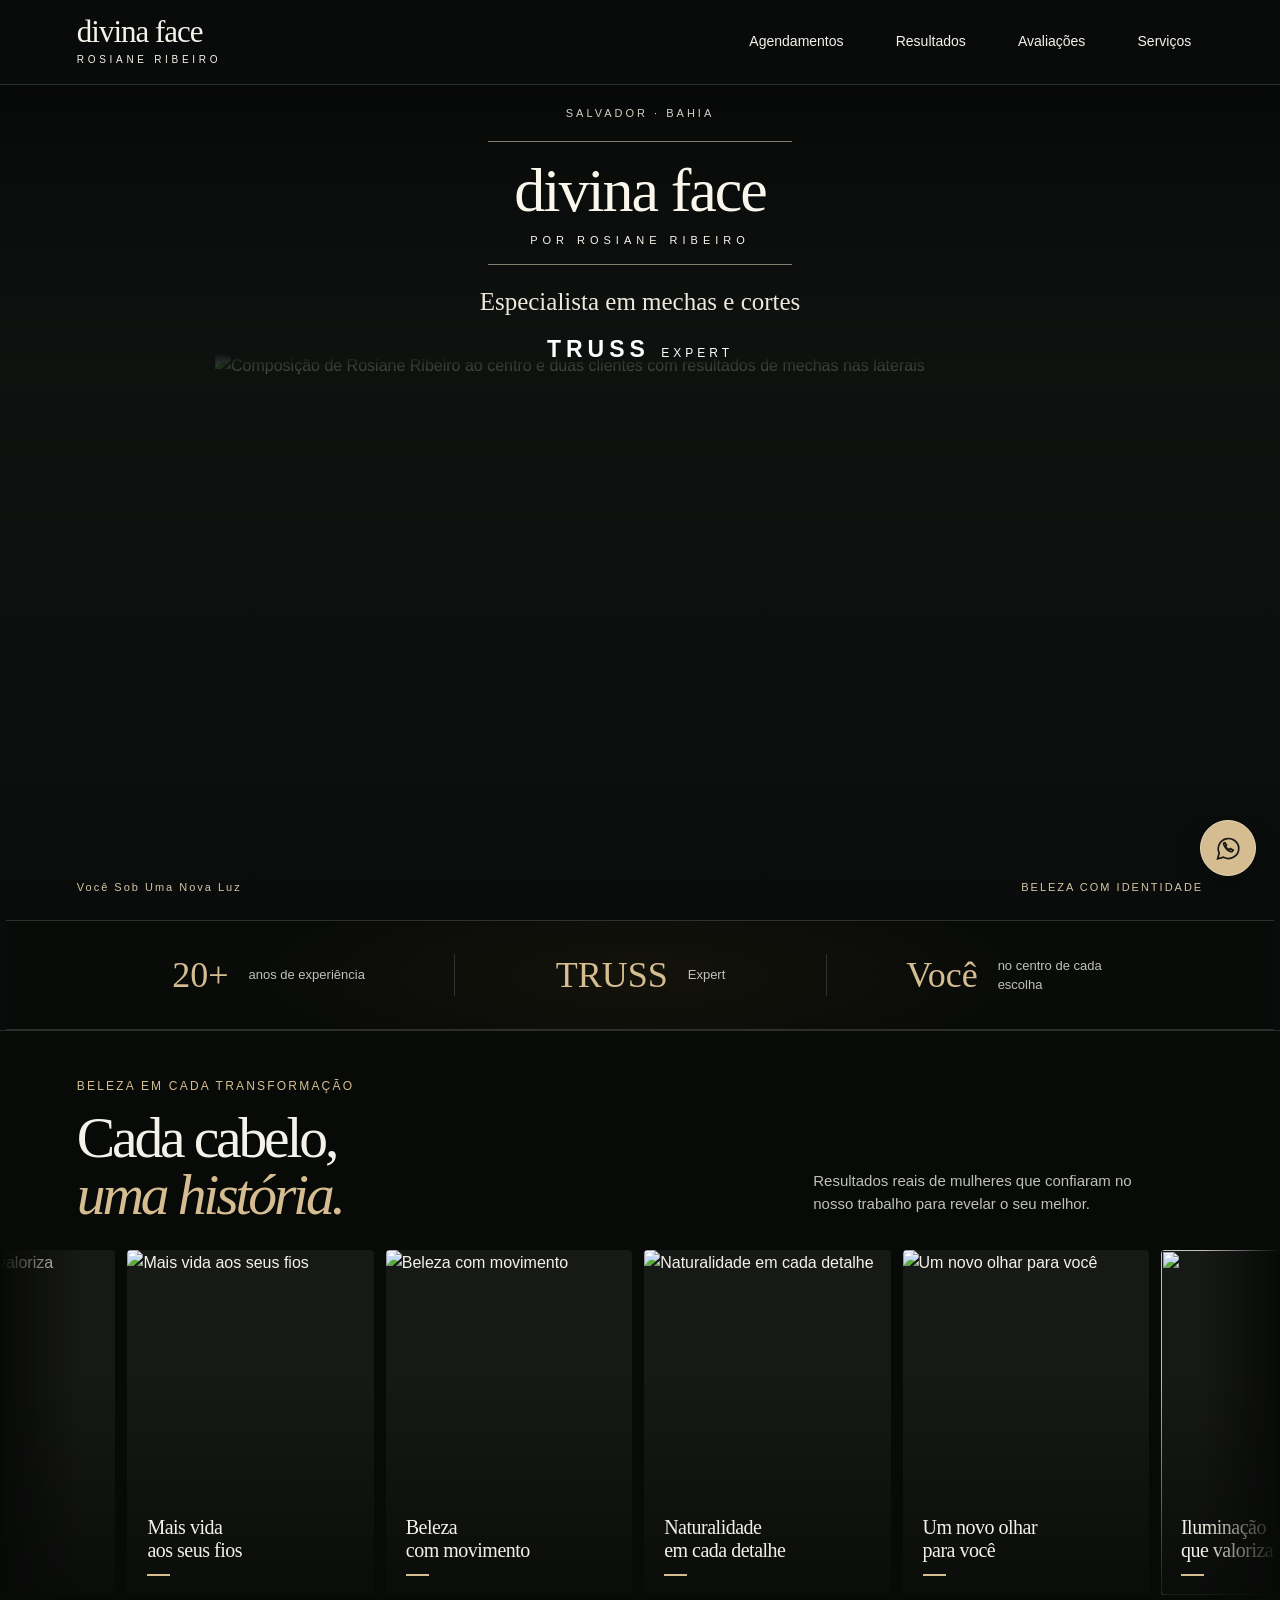
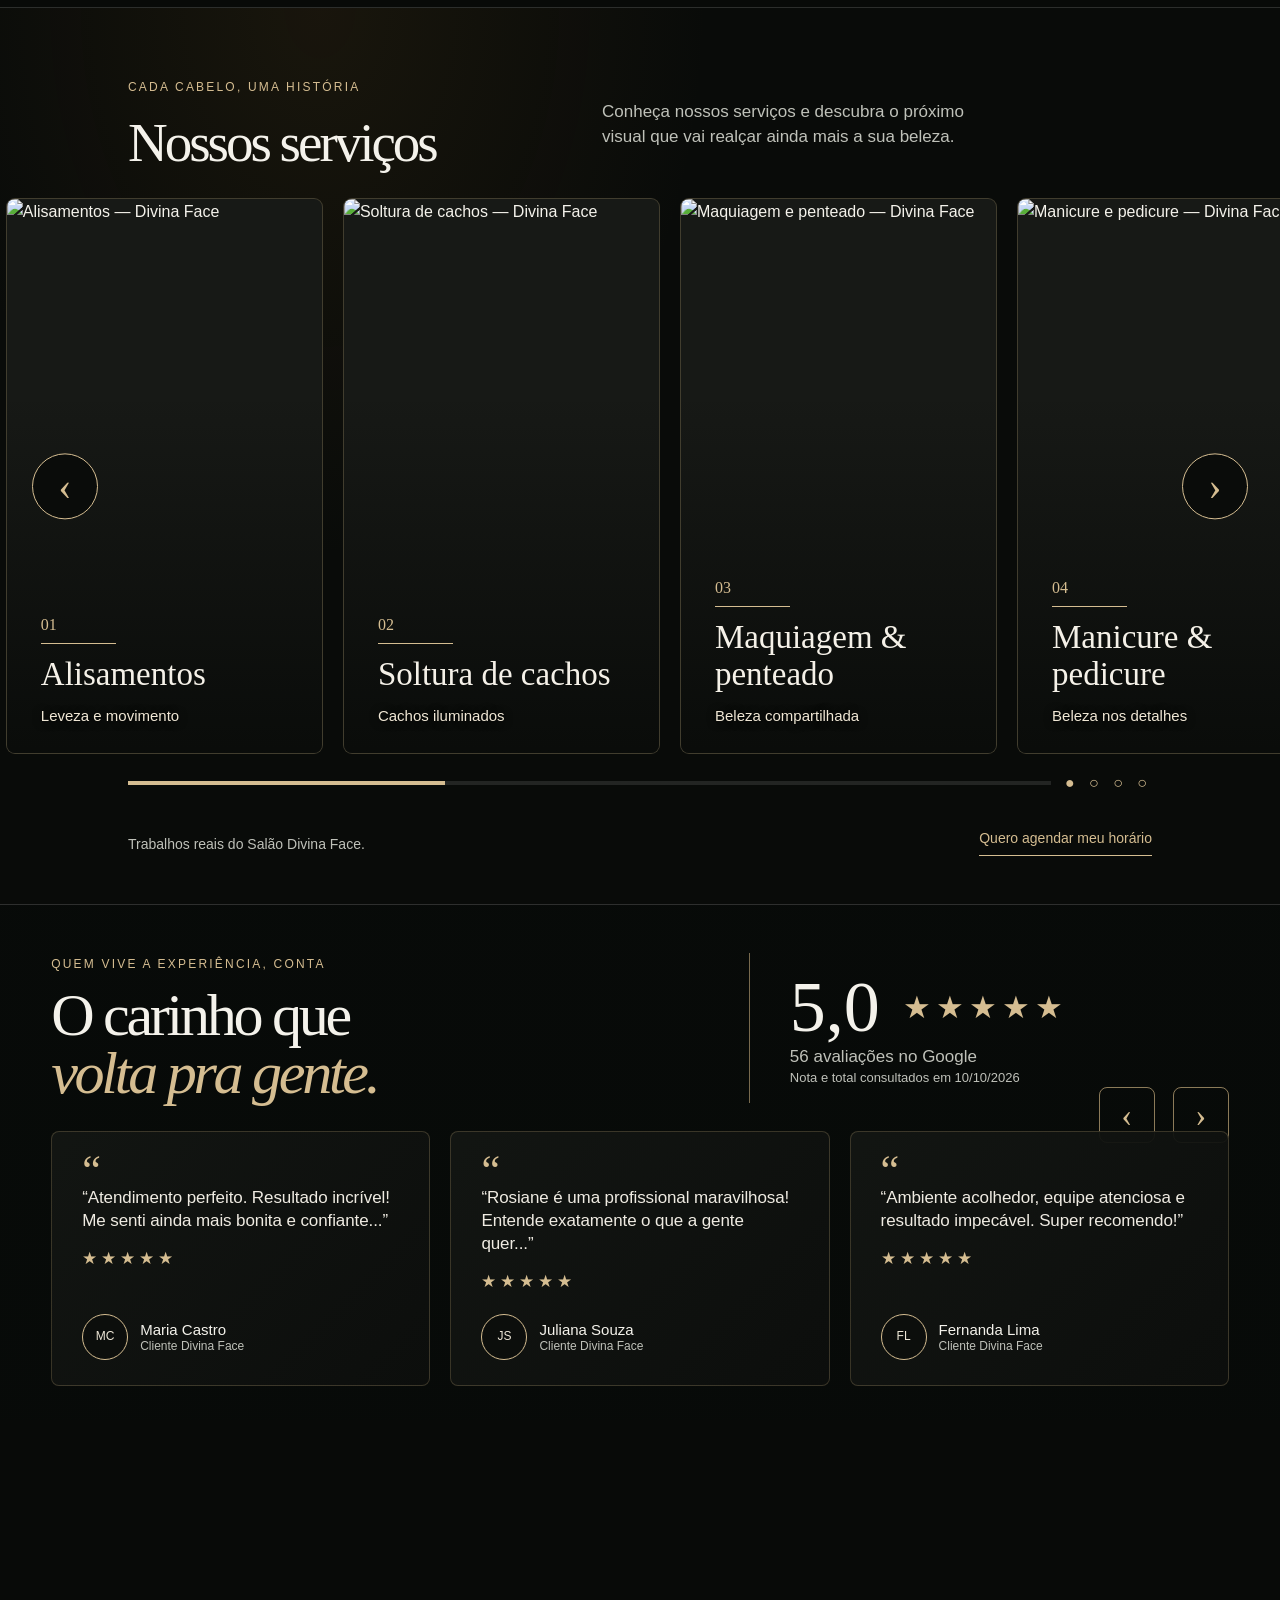
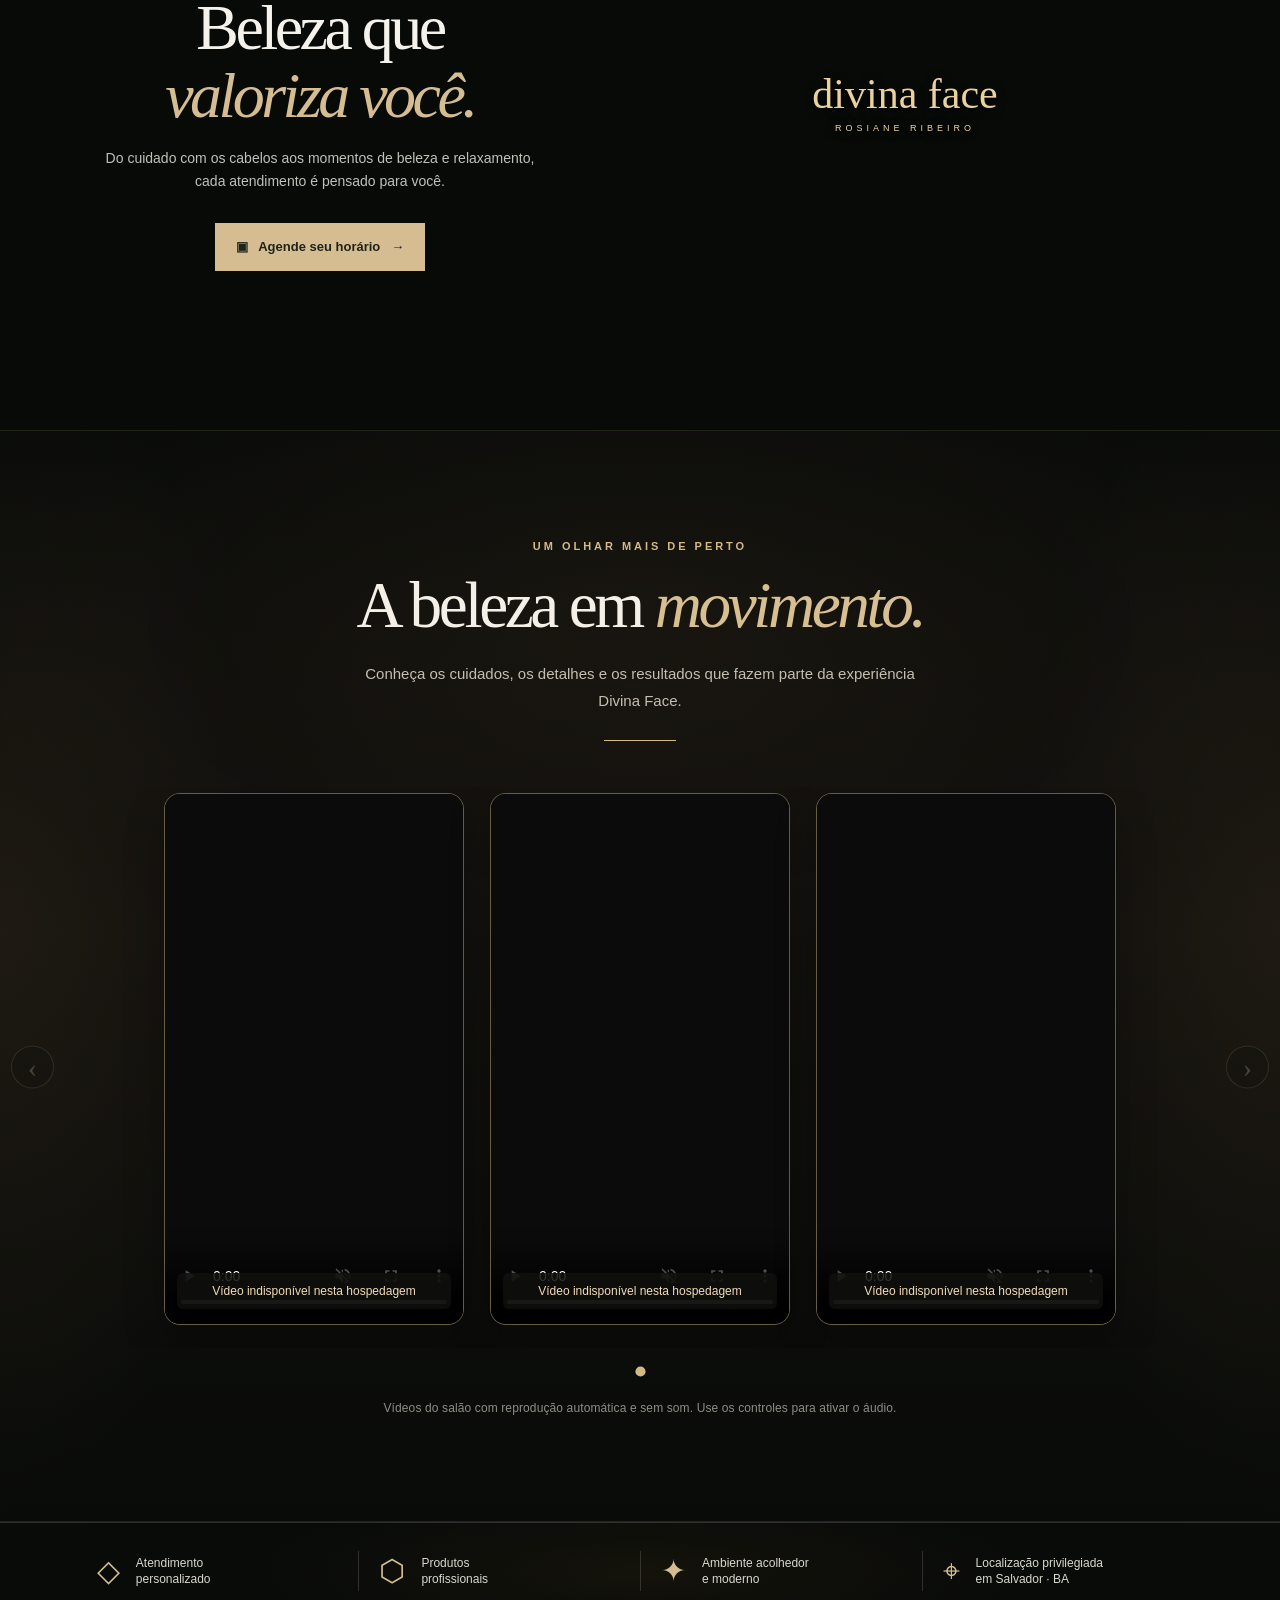
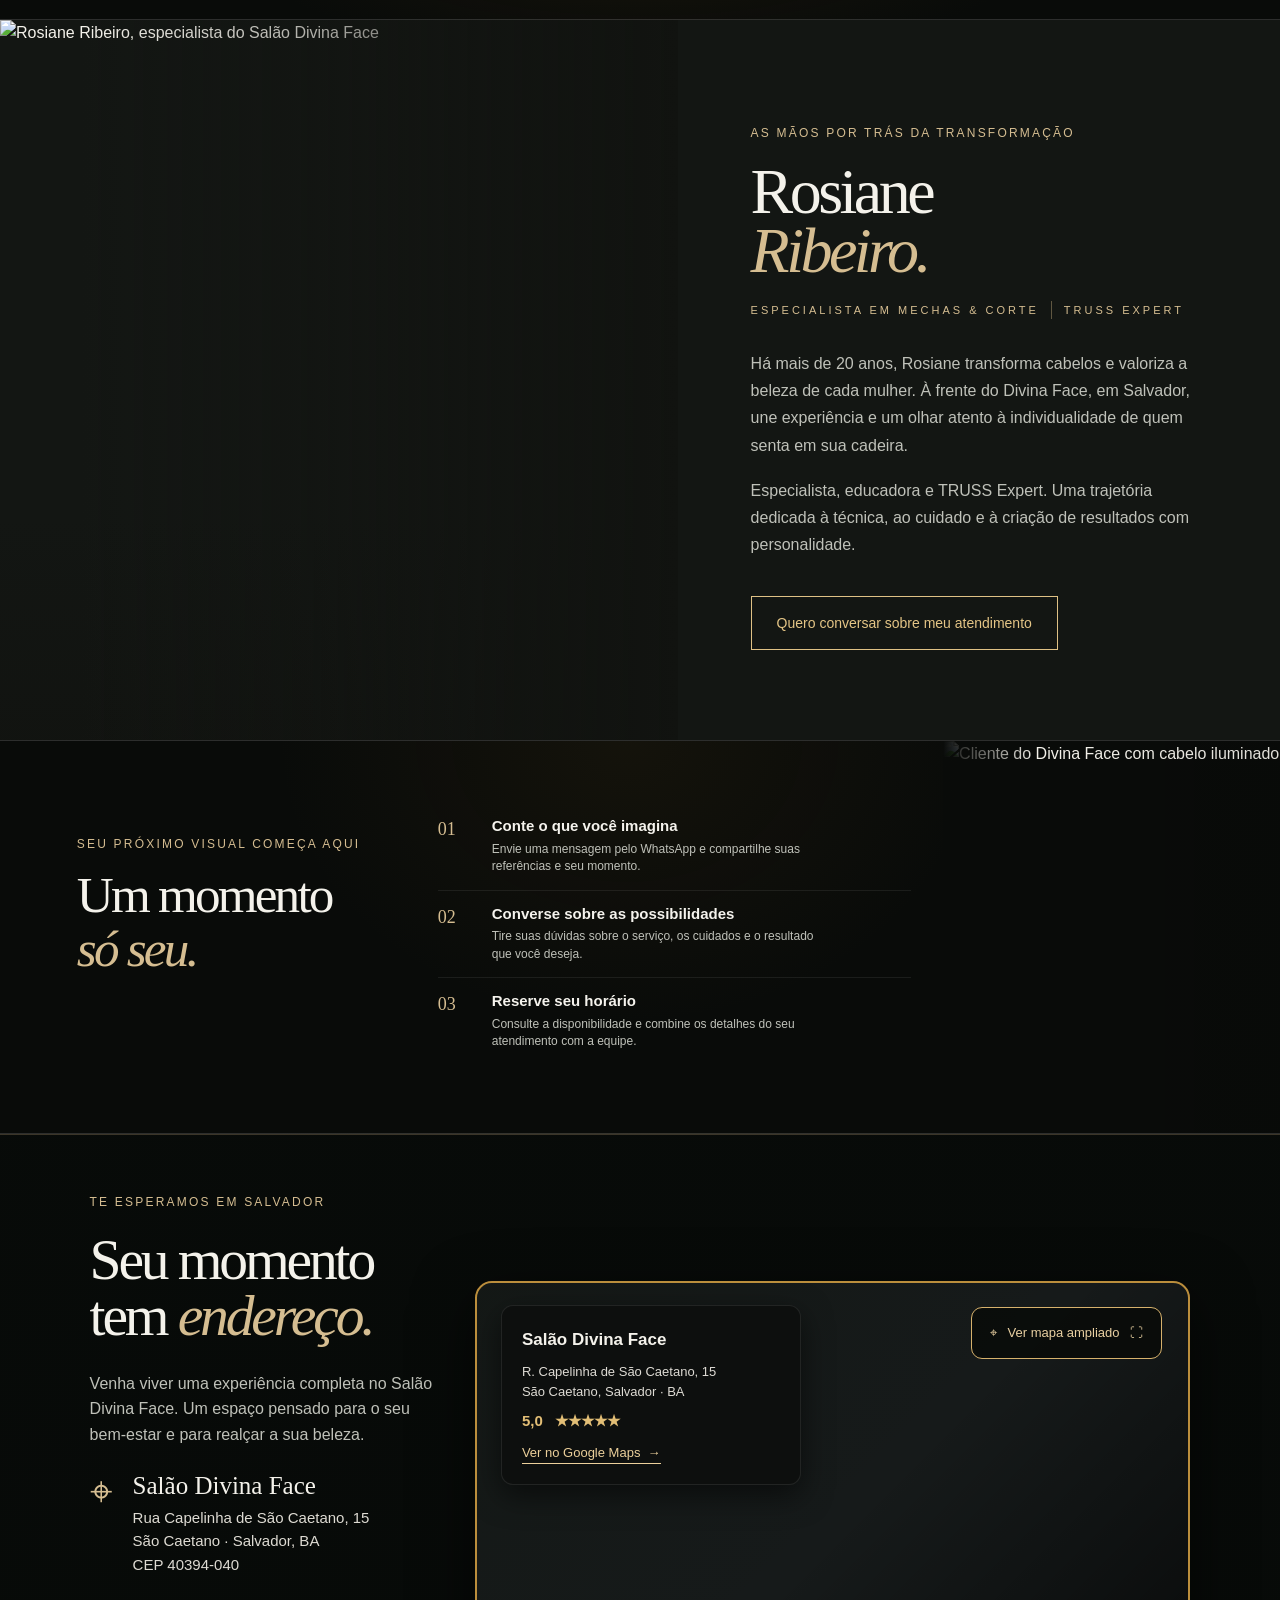
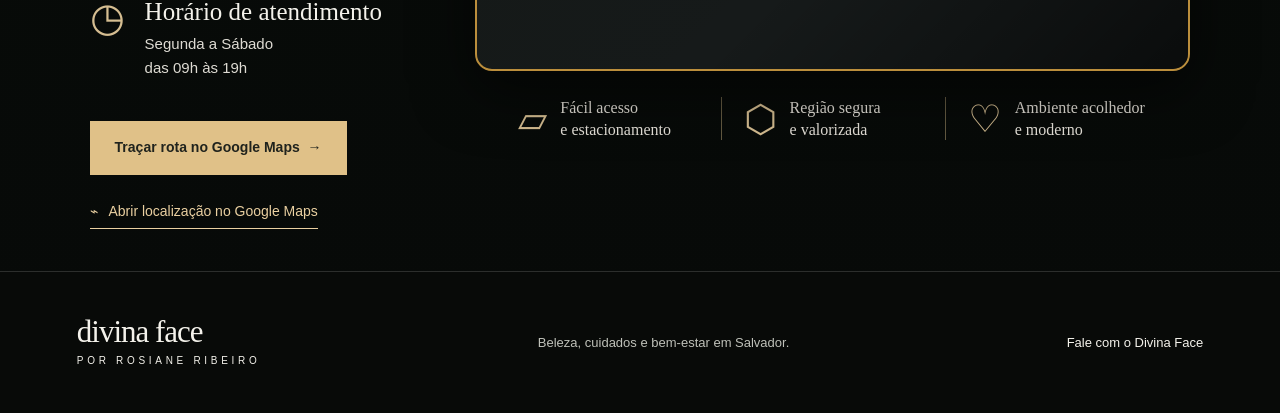
==== commit 5f11a6c6: "Improve local MP4 loading and add video posters with error feedback" ====
--- a/index.html
+++ b/index.html
@@ -286,6 +286,11 @@
 .video-showcase .video-tile .video-tile-media{position:relative!important;overflow:hidden!important}
 .video-showcase .video-tile .video-local{position:absolute;inset:0;display:block;width:100%;height:100%;object-fit:cover;object-position:center;background:#0b0b0b}
 .video-showcase .video-tile .video-local:focus-visible{outline:3px solid #d4b986;outline-offset:-3px}
+
+/* Video cards load their local MP4s promptly and show a poster before first frame. */
+.video-showcase .video-tile-media{background-color:#141411!important}
+.video-showcase .video-local{object-fit:cover!important}
+.video-showcase .video-tile-media.video-load-error::after{content:'Vídeo indisponível nesta hospedagem';position:absolute;inset:auto 12px 15px;z-index:5;background:#10110edb;padding:10px 8px;text-align:center;color:#f0dbb6;font:12px/1.35 Arial,sans-serif;border-radius:6px;pointer-events:none}
 </style><style data-source="film.css">
 :root{--bg:#0a0c0b;--surface:#141714;--gold:#d5bd91;--muted:#bfc1b9}.header{height:85px;background:#0a0c0b;max-width:none}.film-hero{height:800px;min-height:620px;position:relative;overflow:hidden;isolation:isolate;background:#151b17}.film-backdrop{position:absolute;inset:-5%;background:url('assets/a915676ca6c4d423.jpg') center 28%/cover no-repeat;animation:film-pan 22s ease-in-out infinite alternate;z-index:-3}.film-shade{position:absolute;inset:0;z-index:-2;background:linear-gradient(180deg,#000a 0%,#0005 35%,#080b09b0 70%,#0a0c0b 100%)}.film-intro{position:relative;z-index:2;text-align:center;padding:40px 20px 0}.film-intro .eyebrow{justify-content:center;font-size:11px;letter-spacing:3px;color:#d8d2c7}.film-brand{font:62px/1 Georgia,serif;letter-spacing:-2px;color:#faf6eb;margin:18px auto 20px;width:fit-content;border-top:1px solid #e4d9c28c;border-bottom:1px solid #e4d9c28c;padding:17px 26px 14px}.film-brand span{display:block;font:11px/1.8 Arial,sans-serif;letter-spacing:5px;margin-top:10px}.film-specialty{font:25px/1.35 Georgia,serif;color:#eee8dc}.film-expert{font-size:23px;letter-spacing:5px;font-weight:700;color:#fff;margin-top:12px}.film-expert span{font-size:12px;font-weight:400;letter-spacing:4px}.film-composition{position:absolute;bottom:0;left:50%;transform:translateX(-50%);width:min(950px,94%);z-index:1;mask-image:linear-gradient(to bottom,transparent 0%,#000 13%,#000 86%,transparent 100%)}.film-composition img{width:100%;height:auto}.film-bottom{position:absolute;z-index:3;bottom:24px;left:6%;right:6%;display:flex;justify-content:space-between;font-size:11px;letter-spacing:2px;color:#d6c5a4}.film-welcome{text-align:center;padding:64px 24px 55px;max-width:760px;margin:auto}.film-welcome .eyebrow{justify-content:center}.film-welcome h1{font-size:clamp(46px,5vw,72px);margin:20px 0}.film-welcome>p:not(.eyebrow){max-width:500px;margin:0 auto 26px;font-size:17px}.film-welcome>span{display:block;margin-top:14px;font-size:12px;color:var(--muted)}.about{background:#131613}.closing{background:#151a14}.credentials{margin-top:0}.photo-ribbon{background:#080a08}.portfolio{padding-top:70px}.film-hero+.film-welcome .button{min-width:260px}.floating{background:var(--gold)}@keyframes film-pan{from{transform:scale(1) translateY(0)}to{transform:scale(1.11) translateY(2%)}}@media(min-width:1100px){.film-backdrop{background-size:100% auto;background-position:center 38%}.film-intro{padding-top:35px}.film-composition{width:850px}.film-hero{height:850px}}@media(max-width:760px){.header{height:70px;justify-content:center}.mobile-nav{background:#0a0c0bf2}.film-hero{height:640px;min-height:0}.film-intro{padding-top:26px}.film-brand{font-size:46px;margin:13px auto 19px;padding:13px 21px}.film-brand span{font-size:9px;letter-spacing:3px}.film-specialty{font-size:21px}.film-expert{font-size:22px;margin-top:8px}.film-composition{width:115%;max-width:660px;bottom:16px}.film-bottom{bottom:18px;justify-content:center}.film-bottom span:last-child{display:none}.film-welcome{padding:42px 6%}.film-welcome h1{font-size:44px}.film-welcome>p:not(.eyebrow){font-size:16px}.film-welcome .button{width:100%;max-width:360px}.film-backdrop{background-position:center 24%}.film-shade{background:linear-gradient(180deg,#0009 0%,#0007 48%,#0a0c0bc0 85%,#0a0c0b 100%)}}@media(max-width:420px){.film-hero{height:580px}.film-composition{width:125%;bottom:30px}.film-intro{padding-top:26px}.film-brand{font-size:40px}.film-specialty{font-size:19px}.film-bottom{font-size:10px}}@media(prefers-reduced-motion:reduce){.film-backdrop{animation:none}}
 @media(max-width:760px){.mobile-nav{gap:5px;padding-inline:6px}.mobile-nav a{font-size:12px;padding-inline:7px;min-width:0;flex:1 1 auto}.film-hero{scroll-margin-top:0}}
@@ -462,7 +467,7 @@
 <div class="credentials"><div><strong>20+</strong><span>anos de experiência</span></div><div><strong>TRUSS</strong><span>Expert</span></div><div><strong>Você</strong><span>no centro de cada escolha</span></div></div>
 <section class="photo-ribbon" id="resultados" aria-labelledby="transformacoes-title"><div class="ribbon-top"><div><p class="eyebrow">BELEZA EM CADA TRANSFORMAÇÃO</p><h2 id="transformacoes-title">Cada cabelo,<br><em>uma história.</em></h2></div><p>Resultados reais de mulheres que confiaram no nosso trabalho para revelar o seu melhor.</p></div><div class="ribbon-window" tabindex="0" aria-label="Fotos dos resultados. Use as setas do teclado ou deslize para navegar."><div class="ribbon-track"><article class="ribbon-photo"><img src="assets/dd82ff80bf9b8487.jpg" alt="Iluminação que valoriza" width="360" height="460" loading="lazy"><h3>Iluminação<br>que valoriza</h3></article><article class="ribbon-photo"><img src="assets/20e9200f7c10c653.jpg" alt="Mais vida aos seus fios" width="360" height="460" loading="lazy"><h3>Mais vida<br>aos seus fios</h3></article><article class="ribbon-photo"><img src="assets/a915676ca6c4d423.jpg" alt="Beleza com movimento" width="360" height="460" loading="lazy"><h3>Beleza<br>com movimento</h3></article><article class="ribbon-photo"><img src="assets/aaa987bc05593b8b.jpg" alt="Naturalidade em cada detalhe" width="360" height="460" loading="lazy"><h3>Naturalidade<br>em cada detalhe</h3></article><article class="ribbon-photo"><img src="assets/175963c927ca9839.jpg" alt="Um novo olhar para você" width="360" height="460" loading="lazy"><h3>Um novo olhar<br>para você</h3></article></div></div></section><section class="portfolio section" id="servicos"><div class="section-heading"><div><p class="eyebrow">CADA CABELO, UMA HISTÓRIA</p><h2>Nossos serviços</h2></div><p>Conheça nossos serviços e descubra o próximo visual que vai realçar ainda mais a sua beleza.</p></div><div class="gallery-toolbar"><p id="gallery-help">Toque ou deslize para ver mais</p><div class="ribbon-controls"><button type="button" data-gallery="prev" aria-label="Resultado anterior">Anterior</button><button type="button" data-gallery="next" aria-label="Próximo resultado">Próximo</button></div></div><div class="gallery" tabindex="0" role="region" aria-label="Carrossel de resultados" aria-describedby="gallery-help"><article class="work"><div class="photo"><img src="assets/20e9200f7c10c653.jpg" alt="Alisamentos — Divina Face" loading="lazy"></div><div class="work-copy"><div class="work-title"><h3>Alisamentos</h3><span>01</span></div><p>Leveza e movimento</p></div></article><article class="work"><div class="photo"><img src="cachos.PNG" alt="Soltura de cachos — Divina Face" loading="lazy"></div><div class="work-copy"><div class="work-title"><h3>Soltura de cachos</h3><span>02</span></div><p>Cachos iluminados</p></div></article><article class="work"><div class="photo"><img src="maquiagem.PNG" alt="Maquiagem e penteado — Divina Face" loading="lazy"></div><div class="work-copy"><div class="work-title"><h3>Maquiagem &amp; penteado</h3><span>03</span></div><p>Beleza compartilhada</p></div></article><article class="work"><div class="photo"><img src="manicure.jpeg" alt="Manicure e pedicure — Divina Face" loading="lazy"></div><div class="work-copy"><div class="work-title"><h3>Manicure &amp; pedicure</h3><span>04</span></div><p>Beleza nos detalhes</p></div></article><article class="work"><div class="photo"><img src="limpeza.PNG" alt="Limpeza de pele — Divina Face" loading="lazy"></div><div class="work-copy"><div class="work-title"><h3>Limpeza de pele</h3><span>05</span></div><p>Luz em novos tons</p></div></article><article class="work"><div class="photo"><img src="Massagem%20Relaxante%20no%20Spa.png" alt="Massagem relaxante — Divina Face" loading="lazy"></div><div class="work-copy"><div class="work-title"><h3>Massagem relaxante</h3><span>06</span></div><p>Leveza e bem-estar</p></div></article></div><div class="portfolio-bottom"><p>Trabalhos reais do Salão Divina Face.</p><a class="text-link whatsapp" href="https://wa.me/5571988688281?text=Ol%C3%A1!%20Vim%20pelo%20site%20e%20gostaria%20de%20saber%20mais%20sobre%20os%20servi%C3%A7os%20e%20agendar%20um%20hor%C3%A1rio." target="_blank" rel="noopener">Quero agendar meu horário</a></div></section>
 <section class="reviews section" id="avaliacoes" aria-labelledby="reviews-title"><div class="section-heading"><div><p class="eyebrow">QUEM VIVE A EXPERIÊNCIA, CONTA</p><h2 id="reviews-title">O carinho que<br><em>volta pra gente.</em></h2></div><div class="rating-summary"><div><strong>5,0</strong><span class="stars" aria-label="5 de 5 estrelas">★★★★★</span></div><p>56 avaliações no Google</p><small>Nota e total consultados em 10/10/2026</small></div></div><p class="review-help" id="review-help">Toque ou deslize para ver mais</p><div class="review-controls ribbon-controls review-arrows-square"><button type="button" data-review="prev" aria-label="Depoimento anterior">Anterior</button><button type="button" data-review="next" aria-label="Próximo depoimento">Próximo</button></div><div class="review-grid" tabindex="0" role="region" aria-label="Carrossel de depoimentos" aria-describedby="review-help"><figure class="review-card"><blockquote>“Atendimento perfeito. Resultado incrível! Me senti ainda mais bonita e confiante...”</blockquote><figcaption><span class="review-avatar" aria-hidden="true">MC</span><div><strong>Maria Castro</strong><span>Cliente Divina Face</span></div></figcaption></figure><figure class="review-card"><blockquote>“Rosiane é uma profissional maravilhosa! Entende exatamente o que a gente quer...”</blockquote><figcaption><span class="review-avatar" aria-hidden="true">JS</span><div><strong>Juliana Souza</strong><span>Cliente Divina Face</span></div></figcaption></figure><figure class="review-card"><blockquote>“Ambiente acolhedor, equipe atenciosa e resultado impecável. Super recomendo!”</blockquote><figcaption><span class="review-avatar" aria-hidden="true">FL</span><div><strong>Fernanda Lima</strong><span>Cliente Divina Face</span></div></figcaption></figure></div></section>
-<section class="services section services-focused" id="atendimento" aria-labelledby="services-title"><div class="services-copy"><h2 id="services-title">Beleza que<br><em>valoriza você.</em></h2><p>Do cuidado com os cabelos aos momentos de beleza e relaxamento, cada atendimento é pensado para você.</p><a class="button whatsapp" href="https://wa.me/5571988688281?text=Ol%C3%A1!%20Vim%20pelo%20site%20e%20gostaria%20de%20saber%20mais%20sobre%20os%20servi%C3%A7os%20e%20agendar%20um%20hor%C3%A1rio." target="_blank" rel="noopener">▣ &nbsp; Agende seu horário &nbsp; →</a></div><div class="services-visual"><video autoplay muted loop playsinline preload="auto" poster="assets/ef3321567494a9ca.jpg"><source src="assets/rosiane-transformacao.mp4" type="video/mp4"></video><div class="services-mark">divina face<span>ROSIANE RIBEIRO</span></div></div></section><section class="video-showcase" id="videos-destaque" aria-labelledby="video-showcase-title"><div class="video-heading"><span class="video-eyebrow">UM OLHAR MAIS DE PERTO</span><h2 id="video-showcase-title">A beleza em <em>movimento.</em></h2><p>Conheça os cuidados, os detalhes e os resultados que fazem parte da experiência Divina Face.</p><span class="video-heading-rule" aria-hidden="true"></span></div><div class="video-carousel-shell"><button class="video-arrow" data-video-move="-1" type="button" aria-label="Ver vídeo anterior">‹</button><div class="video-carousel" tabindex="0" aria-label="Vídeos da Divina Face"><article class="video-tile" data-video-card="0" aria-label="Transformações capilares"><div class="video-tile-media"><video class="video-local" autoplay muted loop playsinline controls preload="metadata" aria-label="Vídeo 1 da Divina Face"><source src="assets/WhatsApp%20Video%202026-11-11%20at%2018.10.13.mp4" type="video/mp4">Seu navegador não suporta vídeos MP4.</video></div></article><article class="video-tile" data-video-card="1" aria-label="Maquiagem e penteados"><div class="video-tile-media"><video class="video-local" autoplay muted loop playsinline controls preload="metadata" aria-label="Vídeo 2 da Divina Face"><source src="assets/WhatsApp%20Video%202026-11-11%20at%2018.10.14.mp4" type="video/mp4">Seu navegador não suporta vídeos MP4.</video></div></article><article class="video-tile" data-video-card="2" aria-label="Manicure e pedicure"><div class="video-tile-media"><video class="video-local" autoplay muted loop playsinline controls preload="metadata" aria-label="Vídeo 3 da Divina Face"><source src="assets/WhatsApp%20Video%202026-11-11%20at%2018.10.15.mp4" type="video/mp4">Seu navegador não suporta vídeos MP4.</video></div></article></div><button class="video-arrow" data-video-move="1" type="button" aria-label="Ver próximo vídeo">›</button></div><div class="video-dots" role="group" aria-label="Navegação dos vídeos"></div><p class="video-note">Vídeos do salão com reprodução automática e sem som. Use os controles para ativar o áudio.</p></section><section class="benefits" aria-label="Diferenciais do salão"><div><span>◇</span>Atendimento<br>personalizado</div><div><span>⬡</span>Produtos<br>profissionais</div><div><span>✦</span>Ambiente acolhedor<br>e moderno</div><div><span>⌖</span>Localização privilegiada<br>em Salvador · BA</div></section><section class="about section" id="rosiane"><div class="portrait-wrap"><img class="portrait" src="assets/rosiane-retrato.png" alt="Rosiane Ribeiro, especialista do Salão Divina Face" loading="lazy" width="981" height="981"></div><div class="about-copy"><p class="eyebrow">AS MÃOS POR TRÁS DA TRANSFORMAÇÃO</p><h2>Rosiane<br><em>Ribeiro.</em></h2><div class="expert-line">ESPECIALISTA EM MECHAS &amp; CORTE <span>TRUSS EXPERT</span></div><p>Há mais de 20 anos, Rosiane transforma cabelos e valoriza a beleza de cada mulher. À frente do Divina Face, em Salvador, une experiência e um olhar atento à individualidade de quem senta em sua cadeira.</p><p>Especialista, educadora e TRUSS Expert. Uma trajetória dedicada à técnica, ao cuidado e à criação de resultados com personalidade.</p><a class="button outline whatsapp" href="https://wa.me/5571988688281?text=Ol%C3%A1!%20Vim%20pelo%20site%20e%20gostaria%20de%20saber%20mais%20sobre%20os%20servi%C3%A7os%20e%20agendar%20um%20hor%C3%A1rio." target="_blank" rel="noopener">Quero conversar sobre meu atendimento</a></div></section>
+<section class="services section services-focused" id="atendimento" aria-labelledby="services-title"><div class="services-copy"><h2 id="services-title">Beleza que<br><em>valoriza você.</em></h2><p>Do cuidado com os cabelos aos momentos de beleza e relaxamento, cada atendimento é pensado para você.</p><a class="button whatsapp" href="https://wa.me/5571988688281?text=Ol%C3%A1!%20Vim%20pelo%20site%20e%20gostaria%20de%20saber%20mais%20sobre%20os%20servi%C3%A7os%20e%20agendar%20um%20hor%C3%A1rio." target="_blank" rel="noopener">▣ &nbsp; Agende seu horário &nbsp; →</a></div><div class="services-visual"><video autoplay muted loop playsinline preload="auto" poster="assets/ef3321567494a9ca.jpg"><source src="assets/rosiane-transformacao.mp4" type="video/mp4"></video><div class="services-mark">divina face<span>ROSIANE RIBEIRO</span></div></div></section><section class="video-showcase" id="videos-destaque" aria-labelledby="video-showcase-title"><div class="video-heading"><span class="video-eyebrow">UM OLHAR MAIS DE PERTO</span><h2 id="video-showcase-title">A beleza em <em>movimento.</em></h2><p>Conheça os cuidados, os detalhes e os resultados que fazem parte da experiência Divina Face.</p><span class="video-heading-rule" aria-hidden="true"></span></div><div class="video-carousel-shell"><button class="video-arrow" data-video-move="-1" type="button" aria-label="Ver vídeo anterior">‹</button><div class="video-carousel" tabindex="0" aria-label="Vídeos da Divina Face"><article class="video-tile" data-video-card="0" aria-label="Transformações capilares"><div class="video-tile-media"><video class="video-local" autoplay muted loop playsinline controls preload="auto" poster="assets/20e9200f7c10c653.jpg" aria-label="Vídeo 1 da Divina Face"><source src="assets/WhatsApp%20Video%202026-11-11%20at%2018.10.13.mp4" type="video/mp4">Seu navegador não suporta vídeos MP4.</video></div></article><article class="video-tile" data-video-card="1" aria-label="Maquiagem e penteados"><div class="video-tile-media"><video class="video-local" autoplay muted loop playsinline controls preload="auto" poster="maquiagem.PNG" aria-label="Vídeo 2 da Divina Face"><source src="assets/WhatsApp%20Video%202026-11-11%20at%2018.10.14.mp4" type="video/mp4">Seu navegador não suporta vídeos MP4.</video></div></article><article class="video-tile" data-video-card="2" aria-label="Manicure e pedicure"><div class="video-tile-media"><video class="video-local" autoplay muted loop playsinline controls preload="auto" poster="manicure.jpeg" aria-label="Vídeo 3 da Divina Face"><source src="assets/WhatsApp%20Video%202026-11-11%20at%2018.10.15.mp4" type="video/mp4">Seu navegador não suporta vídeos MP4.</video></div></article></div><button class="video-arrow" data-video-move="1" type="button" aria-label="Ver próximo vídeo">›</button></div><div class="video-dots" role="group" aria-label="Navegação dos vídeos"></div><p class="video-note">Vídeos do salão com reprodução automática e sem som. Use os controles para ativar o áudio.</p></section><section class="benefits" aria-label="Diferenciais do salão"><div><span>◇</span>Atendimento<br>personalizado</div><div><span>⬡</span>Produtos<br>profissionais</div><div><span>✦</span>Ambiente acolhedor<br>e moderno</div><div><span>⌖</span>Localização privilegiada<br>em Salvador · BA</div></section><section class="about section" id="rosiane"><div class="portrait-wrap"><img class="portrait" src="assets/rosiane-retrato.png" alt="Rosiane Ribeiro, especialista do Salão Divina Face" loading="lazy" width="981" height="981"></div><div class="about-copy"><p class="eyebrow">AS MÃOS POR TRÁS DA TRANSFORMAÇÃO</p><h2>Rosiane<br><em>Ribeiro.</em></h2><div class="expert-line">ESPECIALISTA EM MECHAS &amp; CORTE <span>TRUSS EXPERT</span></div><p>Há mais de 20 anos, Rosiane transforma cabelos e valoriza a beleza de cada mulher. À frente do Divina Face, em Salvador, une experiência e um olhar atento à individualidade de quem senta em sua cadeira.</p><p>Especialista, educadora e TRUSS Expert. Uma trajetória dedicada à técnica, ao cuidado e à criação de resultados com personalidade.</p><a class="button outline whatsapp" href="https://wa.me/5571988688281?text=Ol%C3%A1!%20Vim%20pelo%20site%20e%20gostaria%20de%20saber%20mais%20sobre%20os%20servi%C3%A7os%20e%20agendar%20um%20hor%C3%A1rio." target="_blank" rel="noopener">Quero conversar sobre meu atendimento</a></div></section>
 <section class="experience section" aria-labelledby="journey-title"><div class="experience-title"><p class="eyebrow">SEU PRÓXIMO VISUAL COMEÇA AQUI</p><h2 id="journey-title">Um momento<br><em>só seu.</em></h2></div><div class="steps"><article><span>01</span><div><h3>Conte o que você imagina</h3><p>Envie uma mensagem pelo WhatsApp e compartilhe suas referências e seu momento.</p></div></article><article><span>02</span><div><h3>Converse sobre as possibilidades</h3><p>Tire suas dúvidas sobre o serviço, os cuidados e o resultado que você deseja.</p></div></article><article><span>03</span><div><h3>Reserve seu horário</h3><p>Consulte a disponibilidade e combine os detalhes do seu atendimento com a equipe.</p></div></article></div><div class="experience-photo"><img src="assets/a915676ca6c4d423.jpg" alt="Cliente do Divina Face com cabelo iluminado" loading="lazy" width="1215" height="2160"></div></section>
 <section class="location section" id="localizacao" aria-labelledby="location-title"><div class="location-copy"><p class="eyebrow">TE ESPERAMOS EM SALVADOR</p><h2 id="location-title">Seu momento<br>tem <em>endereço.</em></h2><p class="location-intro">Venha viver uma experiência completa no Salão Divina Face. Um espaço pensado para o seu bem-estar e para realçar a sua beleza.</p><div class="location-detail"><i>⌖</i><div><h3>Salão Divina Face</h3><address>Rua Capelinha de São Caetano, 15<br>São Caetano · Salvador, BA<br>CEP 40394-040</address></div></div><div class="location-detail"><i>◷</i><div><h3>Horário de atendimento</h3><p>Segunda a Sábado<br>das 09h às 19h</p></div></div><a class="button" href="https://www.google.com/maps/dir/?api=1&amp;destination=Sal%C3%A3o%20Divina%20Face%2C%20Rua%20Capelinha%20de%20S%C3%A3o%20Caetano%2C%2015%2C%20Salvador%20BA" target="_blank" rel="noopener">Traçar rota no Google Maps&nbsp; →</a><a class="text-link map-link" href="https://www.google.com/maps/place/Sal%C3%A3o+Divina+Face/data=!4m2!3m1!1s0x0:0x3be12c1e2c444b62" target="_blank" rel="noopener">⌁ &nbsp; Abrir localização no Google Maps</a></div><div class="location-map-area"><div class="map-frame"><iframe title="Mapa do Salão Divina Face em São Caetano, Salvador" src="https://maps.google.com/maps?q=Sal%C3%A3o%20Divina%20Face%2C%20Rua%20Capelinha%20de%20S%C3%A3o%20Caetano%2C%2015%2C%20Salvador%20BA&amp;z=16&amp;output=embed" width="600" height="460" loading="lazy" referrerpolicy="no-referrer-when-downgrade" allowfullscreen></iframe><div class="map-info"><strong>Salão Divina Face</strong><span>R. Capelinha de São Caetano, 15<br>São Caetano, Salvador · BA</span><b>5,0 &nbsp; ★★★★★</b><a href="https://www.google.com/maps/place/Sal%C3%A3o+Divina+Face/data=!4m2!3m1!1s0x0:0x3be12c1e2c444b62" target="_blank" rel="noopener">Ver no Google Maps&nbsp; →</a></div><a class="map-expand" href="https://www.google.com/maps/place/Sal%C3%A3o+Divina+Face/data=!4m2!3m1!1s0x0:0x3be12c1e2c444b62" target="_blank" rel="noopener">⌖ &nbsp; Ver mapa ampliado &nbsp; ⛶</a></div><div class="location-benefits"><div><i>▱</i>Fácil acesso<br>e estacionamento</div><div><i>⬡</i>Região segura<br>e valorizada</div><div><i>♡</i>Ambiente acolhedor<br>e moderno</div></div></div></section>
 
@@ -488,5 +493,20 @@
 track.addEventListener('keydown',e=>{if(e.key==='ArrowLeft'||e.key==='ArrowRight'){e.preventDefault();go(current+(e.key==='ArrowRight'?1:-1))}});
 addEventListener('resize',()=>{current=Math.min(current,last());render()});render()})();
 </script><script data-local-video-visibility>
-(()=>{const videos=[...document.querySelectorAll('#videos-destaque video.video-local')];if(!videos.length)return;const visible=new WeakMap();const sync=()=>videos.forEach(v=>{if(document.hidden||!visible.get(v)){if(!v.paused)v.pause();return}if(v.paused){const promise=v.play();if(promise&&typeof promise.catch==='function')promise.catch(()=>{})}});if('IntersectionObserver'in window){const observer=new IntersectionObserver(entries=>{entries.forEach(e=>visible.set(e.target,e.isIntersecting));sync()},{threshold:0.12});videos.forEach(v=>observer.observe(v))}else videos.forEach(v=>visible.set(v,true));document.addEventListener('visibilitychange',sync);videos.forEach(v=>v.addEventListener('loadedmetadata',sync));sync()})();
+(()=>{
+const videos=[...document.querySelectorAll('#videos-destaque video.video-local')];
+if(!videos.length)return;
+const attempt=v=>{if(!v.muted)v.muted=true;const p=v.play();if(p&&typeof p.catch==='function')p.catch(()=>{});};
+videos.forEach(v=>{
+  v.muted=true;
+  v.setAttribute('muted','');
+  v.addEventListener('canplay',()=>{if(!document.hidden)attempt(v)},{once:true});
+  v.addEventListener('error',()=>{v.parentElement.classList.add('video-load-error')});
+  v.querySelector('source')?.addEventListener('error',()=>{v.parentElement.classList.add('video-load-error')});
+  v.load();
+});
+document.addEventListener('visibilitychange',()=>{
+  videos.forEach(v=>document.hidden?v.pause():attempt(v));
+});
+})();
 </script></body></html>
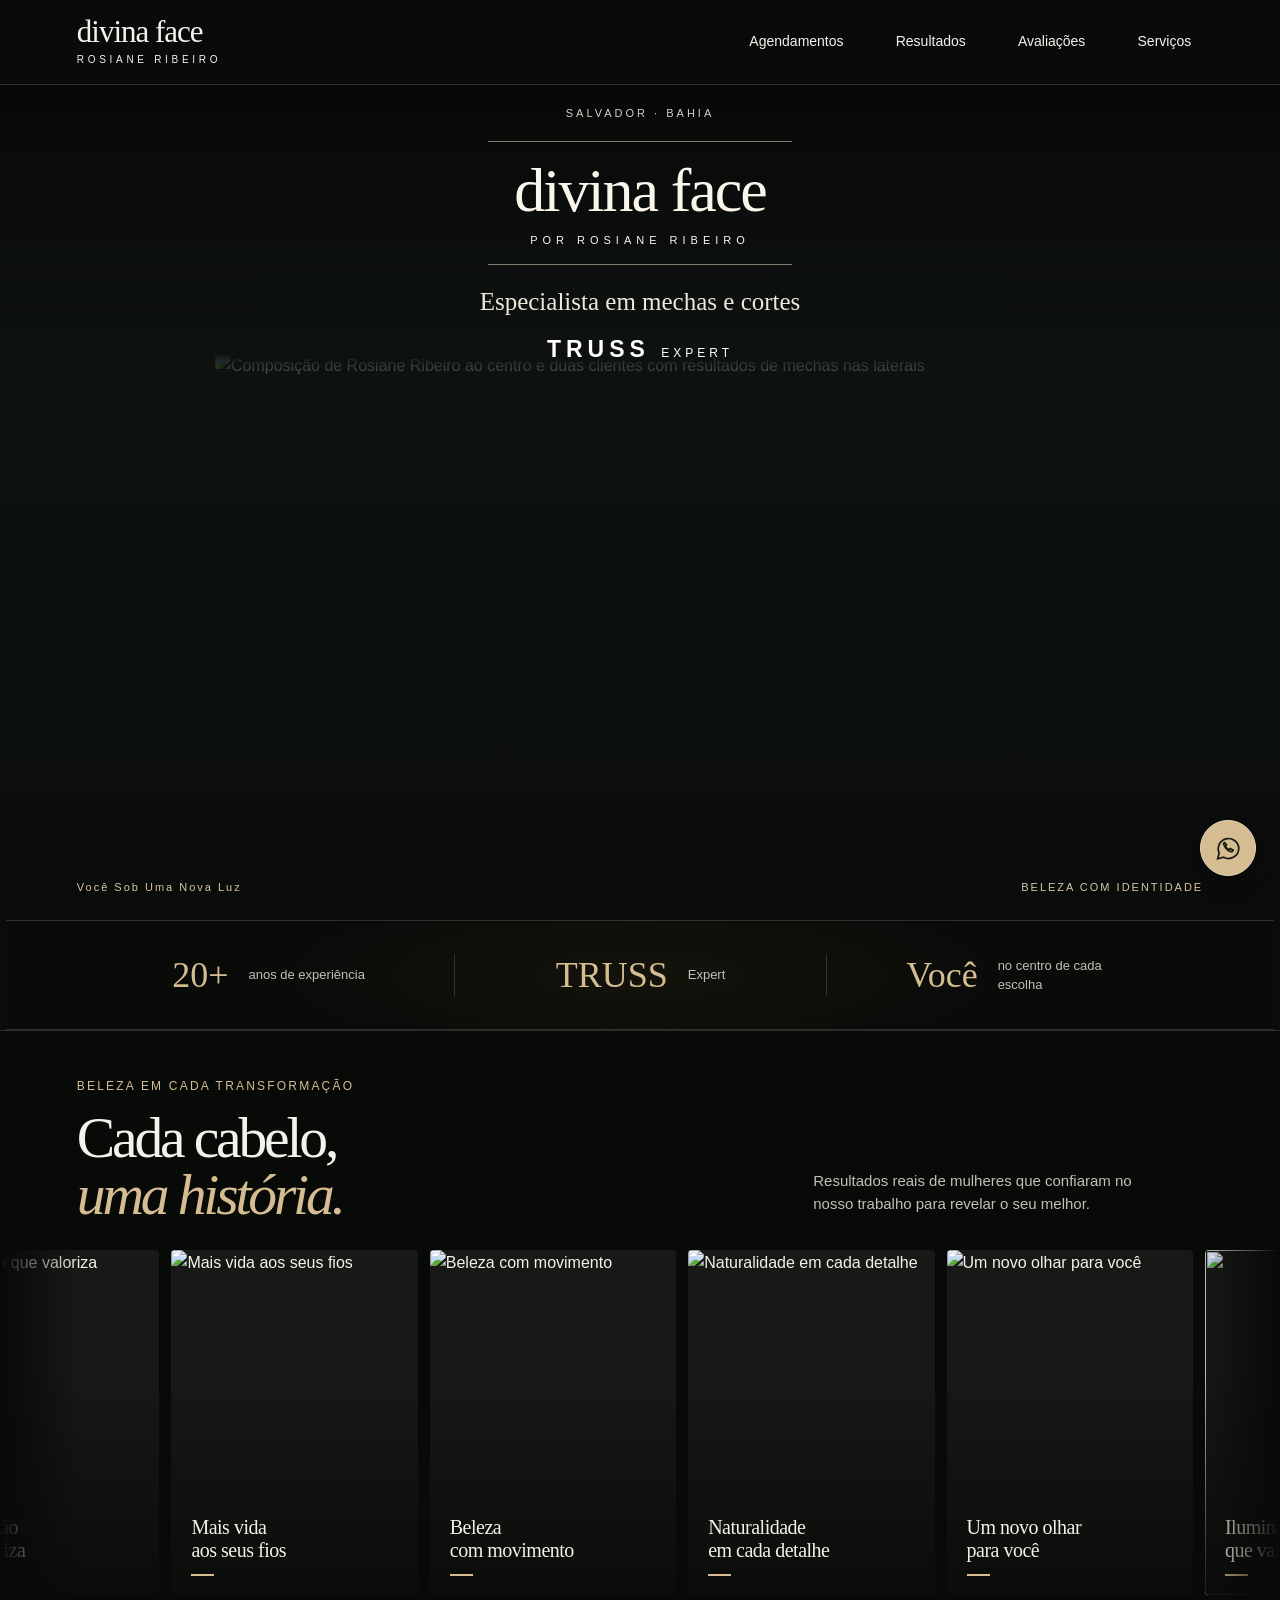
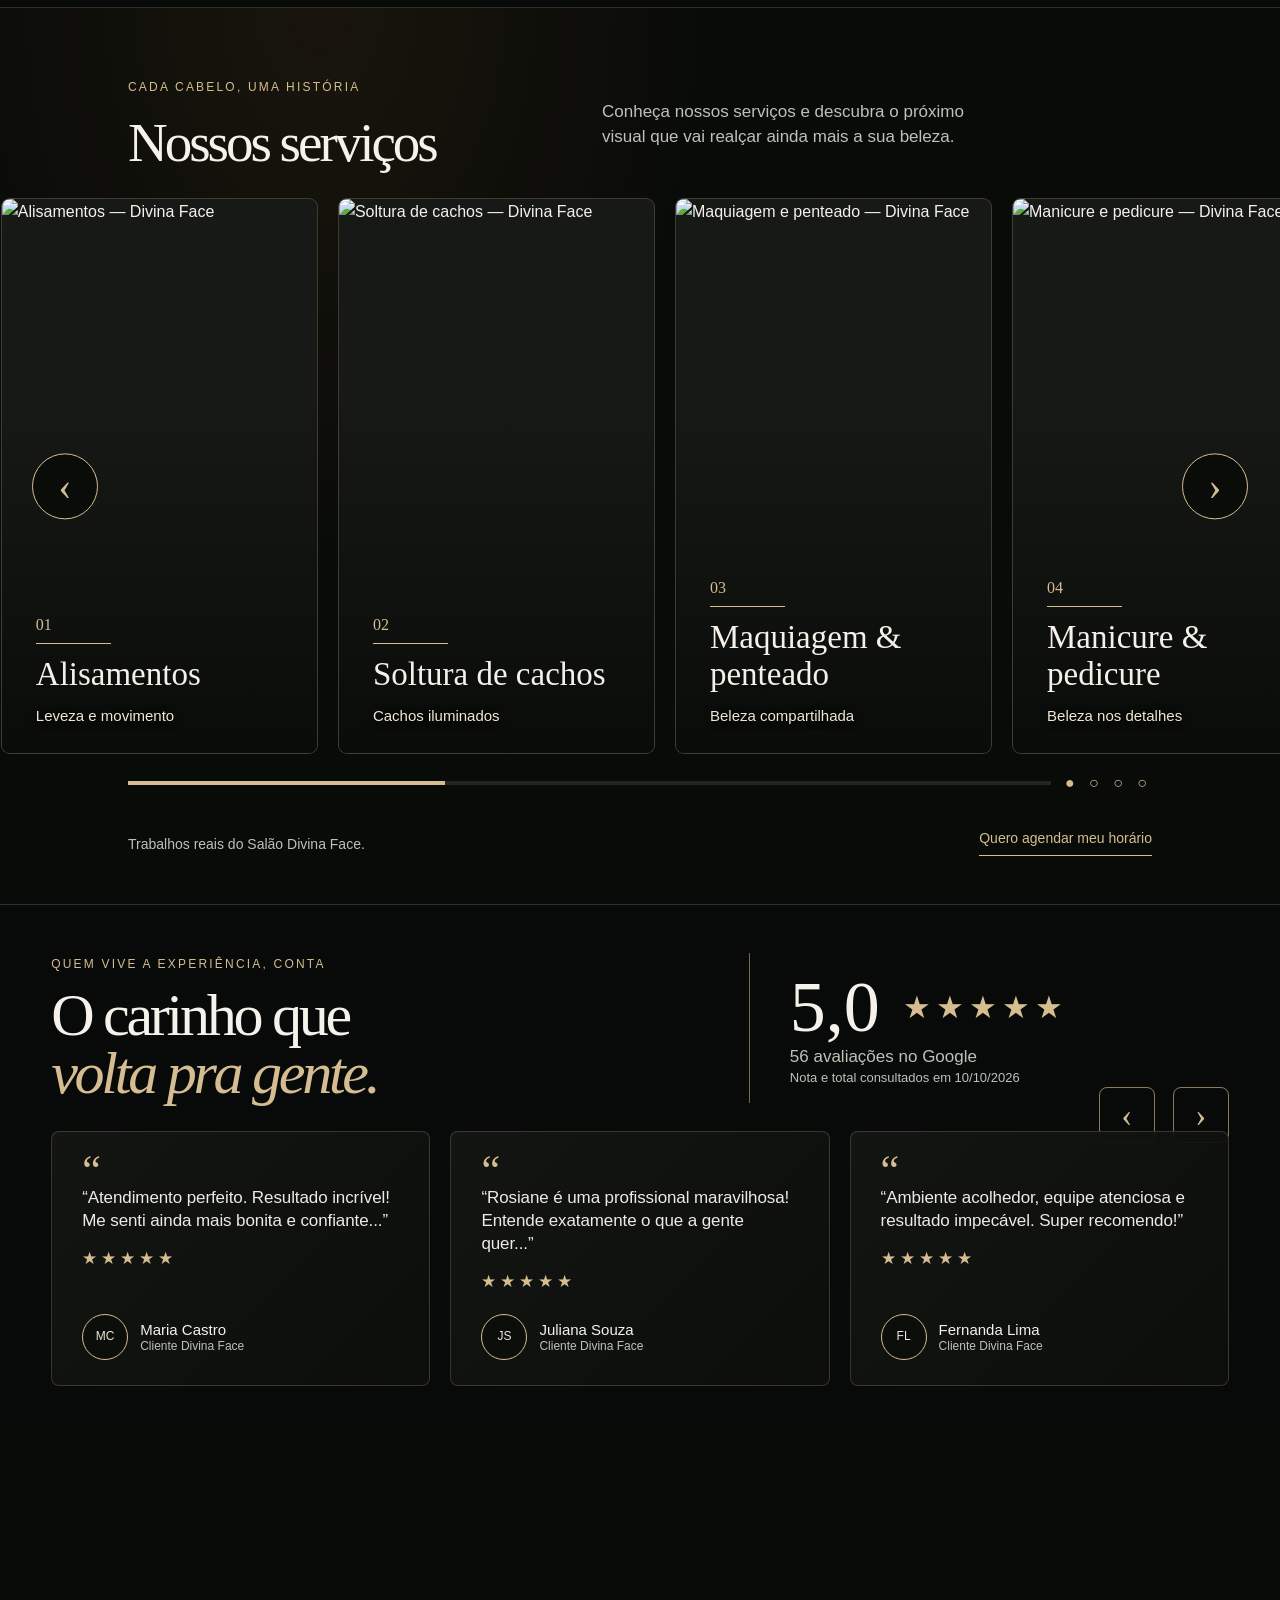
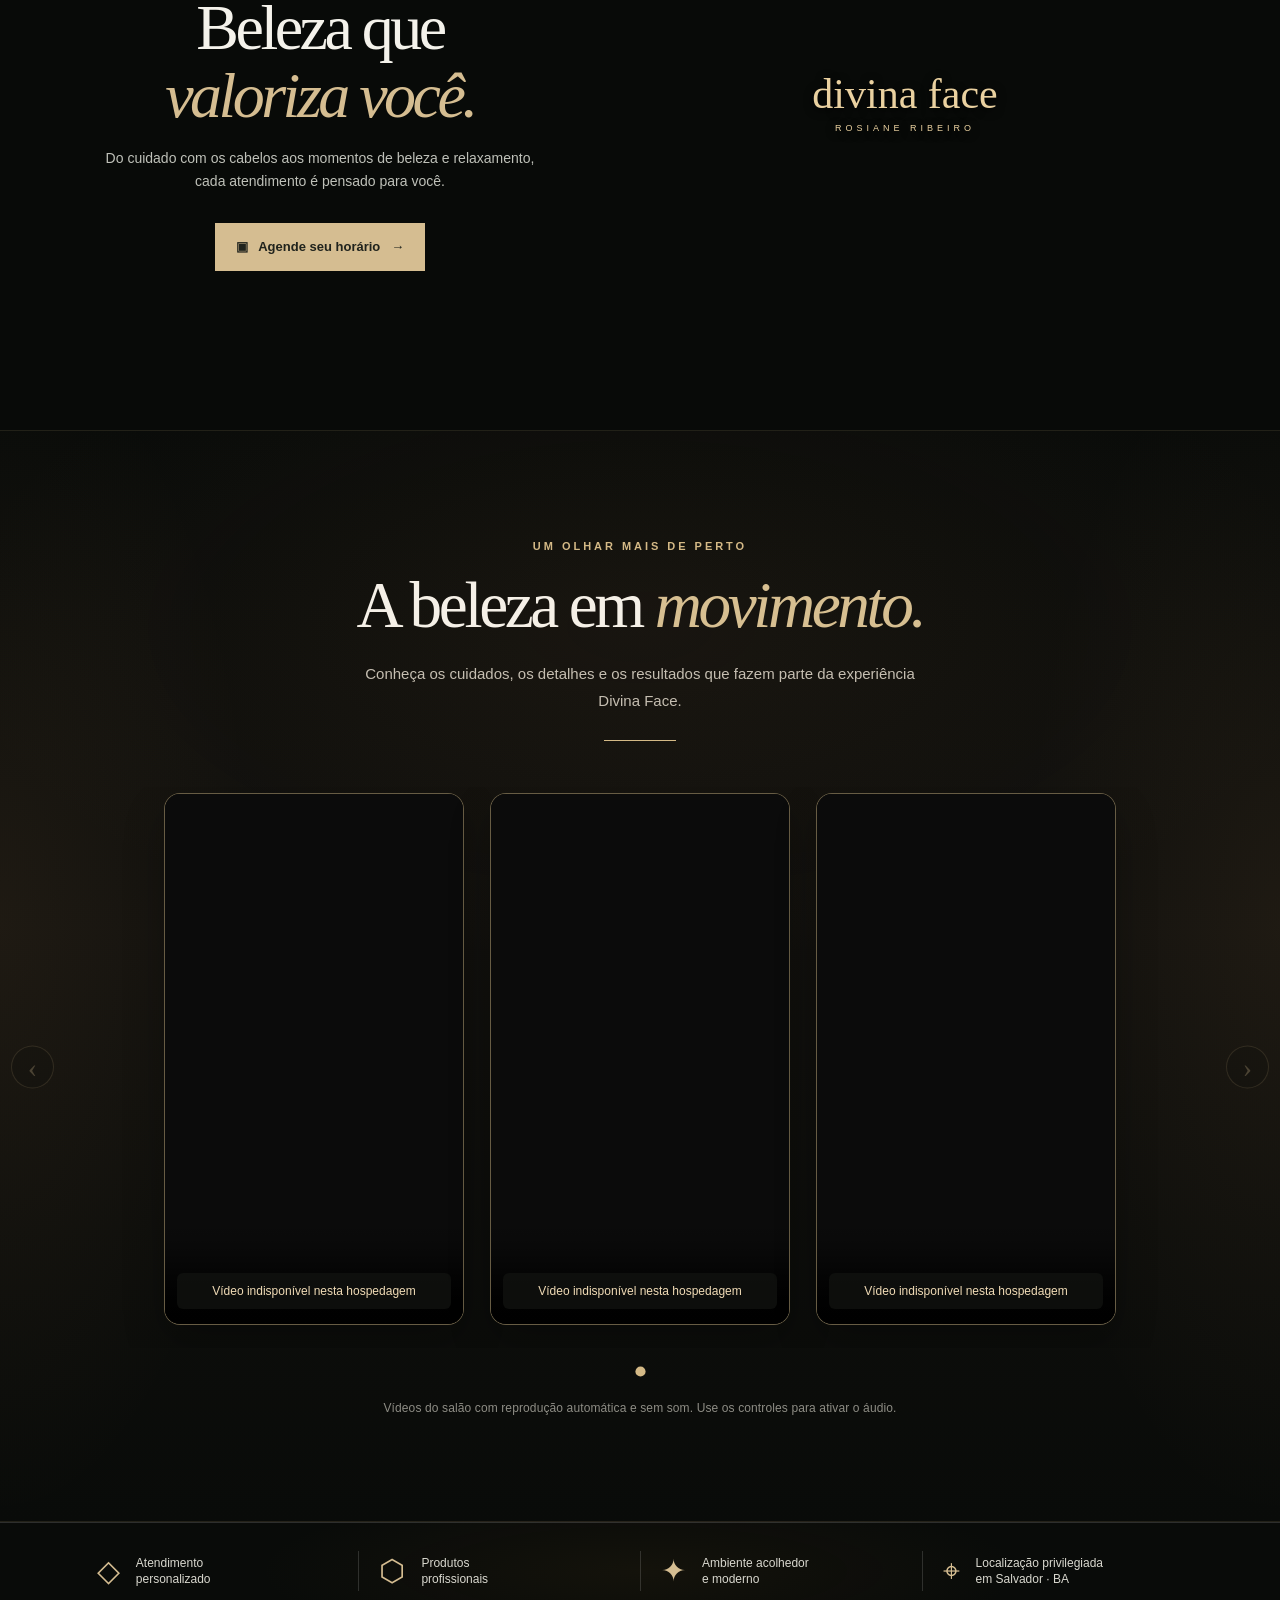
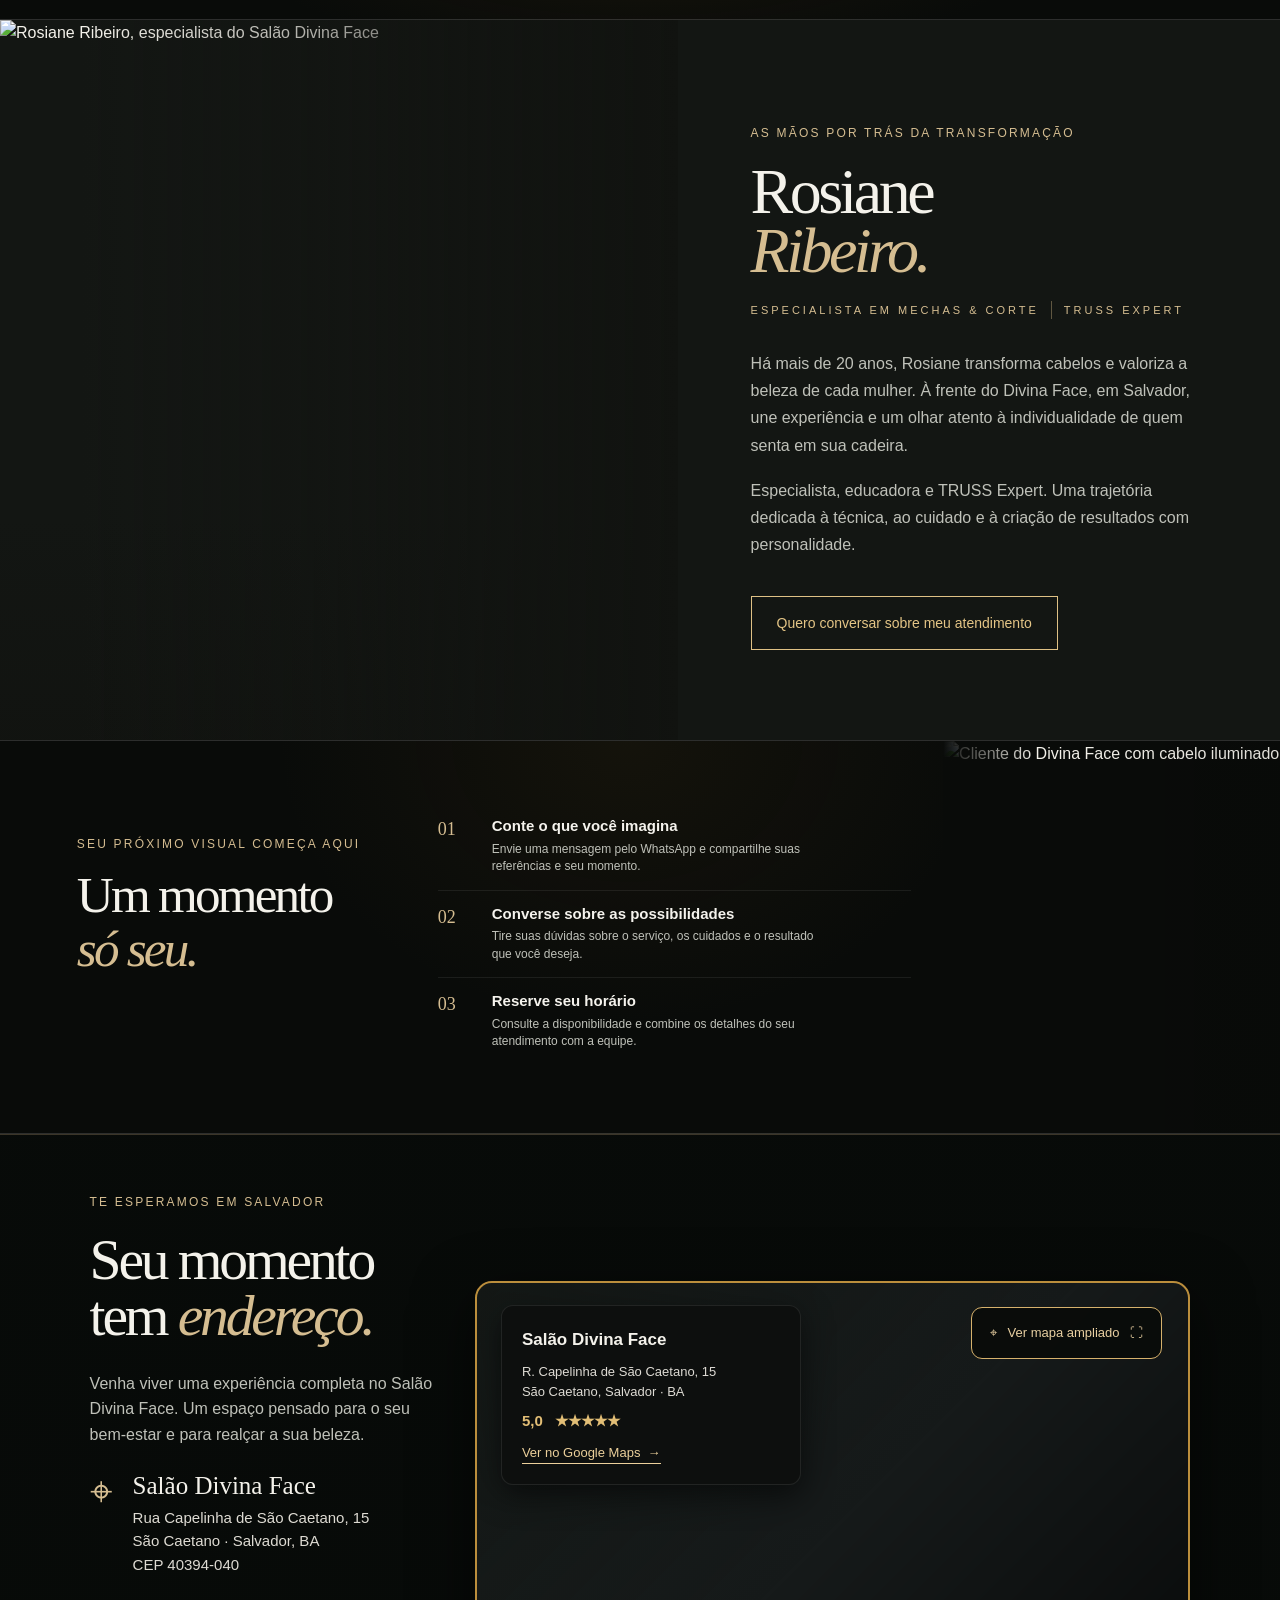
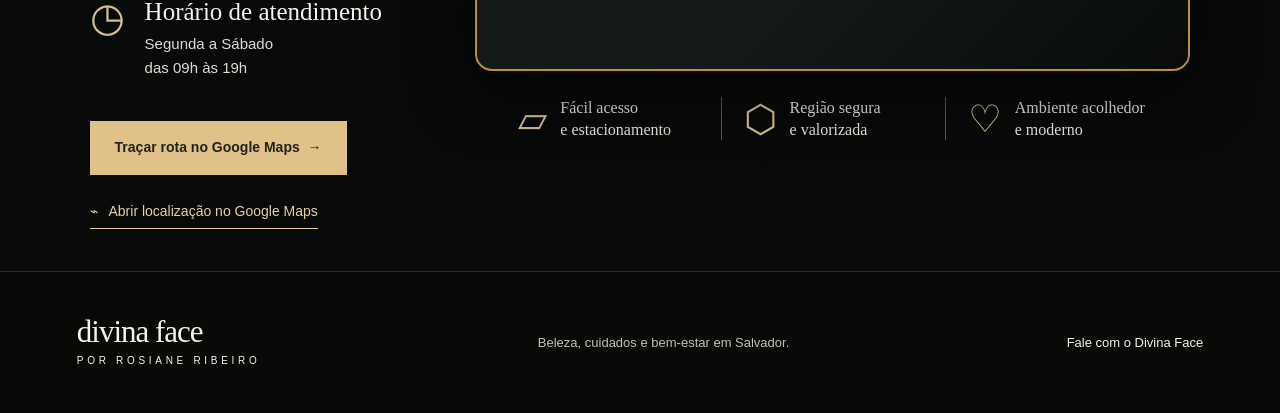
==== commit 39e2debb: "Rename service MP4 videos to simple filenames and update HTML" ====
--- a/index.html
+++ b/index.html
@@ -467,7 +467,7 @@
 <div class="credentials"><div><strong>20+</strong><span>anos de experiência</span></div><div><strong>TRUSS</strong><span>Expert</span></div><div><strong>Você</strong><span>no centro de cada escolha</span></div></div>
 <section class="photo-ribbon" id="resultados" aria-labelledby="transformacoes-title"><div class="ribbon-top"><div><p class="eyebrow">BELEZA EM CADA TRANSFORMAÇÃO</p><h2 id="transformacoes-title">Cada cabelo,<br><em>uma história.</em></h2></div><p>Resultados reais de mulheres que confiaram no nosso trabalho para revelar o seu melhor.</p></div><div class="ribbon-window" tabindex="0" aria-label="Fotos dos resultados. Use as setas do teclado ou deslize para navegar."><div class="ribbon-track"><article class="ribbon-photo"><img src="assets/dd82ff80bf9b8487.jpg" alt="Iluminação que valoriza" width="360" height="460" loading="lazy"><h3>Iluminação<br>que valoriza</h3></article><article class="ribbon-photo"><img src="assets/20e9200f7c10c653.jpg" alt="Mais vida aos seus fios" width="360" height="460" loading="lazy"><h3>Mais vida<br>aos seus fios</h3></article><article class="ribbon-photo"><img src="assets/a915676ca6c4d423.jpg" alt="Beleza com movimento" width="360" height="460" loading="lazy"><h3>Beleza<br>com movimento</h3></article><article class="ribbon-photo"><img src="assets/aaa987bc05593b8b.jpg" alt="Naturalidade em cada detalhe" width="360" height="460" loading="lazy"><h3>Naturalidade<br>em cada detalhe</h3></article><article class="ribbon-photo"><img src="assets/175963c927ca9839.jpg" alt="Um novo olhar para você" width="360" height="460" loading="lazy"><h3>Um novo olhar<br>para você</h3></article></div></div></section><section class="portfolio section" id="servicos"><div class="section-heading"><div><p class="eyebrow">CADA CABELO, UMA HISTÓRIA</p><h2>Nossos serviços</h2></div><p>Conheça nossos serviços e descubra o próximo visual que vai realçar ainda mais a sua beleza.</p></div><div class="gallery-toolbar"><p id="gallery-help">Toque ou deslize para ver mais</p><div class="ribbon-controls"><button type="button" data-gallery="prev" aria-label="Resultado anterior">Anterior</button><button type="button" data-gallery="next" aria-label="Próximo resultado">Próximo</button></div></div><div class="gallery" tabindex="0" role="region" aria-label="Carrossel de resultados" aria-describedby="gallery-help"><article class="work"><div class="photo"><img src="assets/20e9200f7c10c653.jpg" alt="Alisamentos — Divina Face" loading="lazy"></div><div class="work-copy"><div class="work-title"><h3>Alisamentos</h3><span>01</span></div><p>Leveza e movimento</p></div></article><article class="work"><div class="photo"><img src="cachos.PNG" alt="Soltura de cachos — Divina Face" loading="lazy"></div><div class="work-copy"><div class="work-title"><h3>Soltura de cachos</h3><span>02</span></div><p>Cachos iluminados</p></div></article><article class="work"><div class="photo"><img src="maquiagem.PNG" alt="Maquiagem e penteado — Divina Face" loading="lazy"></div><div class="work-copy"><div class="work-title"><h3>Maquiagem &amp; penteado</h3><span>03</span></div><p>Beleza compartilhada</p></div></article><article class="work"><div class="photo"><img src="manicure.jpeg" alt="Manicure e pedicure — Divina Face" loading="lazy"></div><div class="work-copy"><div class="work-title"><h3>Manicure &amp; pedicure</h3><span>04</span></div><p>Beleza nos detalhes</p></div></article><article class="work"><div class="photo"><img src="limpeza.PNG" alt="Limpeza de pele — Divina Face" loading="lazy"></div><div class="work-copy"><div class="work-title"><h3>Limpeza de pele</h3><span>05</span></div><p>Luz em novos tons</p></div></article><article class="work"><div class="photo"><img src="Massagem%20Relaxante%20no%20Spa.png" alt="Massagem relaxante — Divina Face" loading="lazy"></div><div class="work-copy"><div class="work-title"><h3>Massagem relaxante</h3><span>06</span></div><p>Leveza e bem-estar</p></div></article></div><div class="portfolio-bottom"><p>Trabalhos reais do Salão Divina Face.</p><a class="text-link whatsapp" href="https://wa.me/5571988688281?text=Ol%C3%A1!%20Vim%20pelo%20site%20e%20gostaria%20de%20saber%20mais%20sobre%20os%20servi%C3%A7os%20e%20agendar%20um%20hor%C3%A1rio." target="_blank" rel="noopener">Quero agendar meu horário</a></div></section>
 <section class="reviews section" id="avaliacoes" aria-labelledby="reviews-title"><div class="section-heading"><div><p class="eyebrow">QUEM VIVE A EXPERIÊNCIA, CONTA</p><h2 id="reviews-title">O carinho que<br><em>volta pra gente.</em></h2></div><div class="rating-summary"><div><strong>5,0</strong><span class="stars" aria-label="5 de 5 estrelas">★★★★★</span></div><p>56 avaliações no Google</p><small>Nota e total consultados em 10/10/2026</small></div></div><p class="review-help" id="review-help">Toque ou deslize para ver mais</p><div class="review-controls ribbon-controls review-arrows-square"><button type="button" data-review="prev" aria-label="Depoimento anterior">Anterior</button><button type="button" data-review="next" aria-label="Próximo depoimento">Próximo</button></div><div class="review-grid" tabindex="0" role="region" aria-label="Carrossel de depoimentos" aria-describedby="review-help"><figure class="review-card"><blockquote>“Atendimento perfeito. Resultado incrível! Me senti ainda mais bonita e confiante...”</blockquote><figcaption><span class="review-avatar" aria-hidden="true">MC</span><div><strong>Maria Castro</strong><span>Cliente Divina Face</span></div></figcaption></figure><figure class="review-card"><blockquote>“Rosiane é uma profissional maravilhosa! Entende exatamente o que a gente quer...”</blockquote><figcaption><span class="review-avatar" aria-hidden="true">JS</span><div><strong>Juliana Souza</strong><span>Cliente Divina Face</span></div></figcaption></figure><figure class="review-card"><blockquote>“Ambiente acolhedor, equipe atenciosa e resultado impecável. Super recomendo!”</blockquote><figcaption><span class="review-avatar" aria-hidden="true">FL</span><div><strong>Fernanda Lima</strong><span>Cliente Divina Face</span></div></figcaption></figure></div></section>
-<section class="services section services-focused" id="atendimento" aria-labelledby="services-title"><div class="services-copy"><h2 id="services-title">Beleza que<br><em>valoriza você.</em></h2><p>Do cuidado com os cabelos aos momentos de beleza e relaxamento, cada atendimento é pensado para você.</p><a class="button whatsapp" href="https://wa.me/5571988688281?text=Ol%C3%A1!%20Vim%20pelo%20site%20e%20gostaria%20de%20saber%20mais%20sobre%20os%20servi%C3%A7os%20e%20agendar%20um%20hor%C3%A1rio." target="_blank" rel="noopener">▣ &nbsp; Agende seu horário &nbsp; →</a></div><div class="services-visual"><video autoplay muted loop playsinline preload="auto" poster="assets/ef3321567494a9ca.jpg"><source src="assets/rosiane-transformacao.mp4" type="video/mp4"></video><div class="services-mark">divina face<span>ROSIANE RIBEIRO</span></div></div></section><section class="video-showcase" id="videos-destaque" aria-labelledby="video-showcase-title"><div class="video-heading"><span class="video-eyebrow">UM OLHAR MAIS DE PERTO</span><h2 id="video-showcase-title">A beleza em <em>movimento.</em></h2><p>Conheça os cuidados, os detalhes e os resultados que fazem parte da experiência Divina Face.</p><span class="video-heading-rule" aria-hidden="true"></span></div><div class="video-carousel-shell"><button class="video-arrow" data-video-move="-1" type="button" aria-label="Ver vídeo anterior">‹</button><div class="video-carousel" tabindex="0" aria-label="Vídeos da Divina Face"><article class="video-tile" data-video-card="0" aria-label="Transformações capilares"><div class="video-tile-media"><video class="video-local" autoplay muted loop playsinline controls preload="auto" poster="assets/20e9200f7c10c653.jpg" aria-label="Vídeo 1 da Divina Face"><source src="assets/WhatsApp%20Video%202026-11-11%20at%2018.10.13.mp4" type="video/mp4">Seu navegador não suporta vídeos MP4.</video></div></article><article class="video-tile" data-video-card="1" aria-label="Maquiagem e penteados"><div class="video-tile-media"><video class="video-local" autoplay muted loop playsinline controls preload="auto" poster="maquiagem.PNG" aria-label="Vídeo 2 da Divina Face"><source src="assets/WhatsApp%20Video%202026-11-11%20at%2018.10.14.mp4" type="video/mp4">Seu navegador não suporta vídeos MP4.</video></div></article><article class="video-tile" data-video-card="2" aria-label="Manicure e pedicure"><div class="video-tile-media"><video class="video-local" autoplay muted loop playsinline controls preload="auto" poster="manicure.jpeg" aria-label="Vídeo 3 da Divina Face"><source src="assets/WhatsApp%20Video%202026-11-11%20at%2018.10.15.mp4" type="video/mp4">Seu navegador não suporta vídeos MP4.</video></div></article></div><button class="video-arrow" data-video-move="1" type="button" aria-label="Ver próximo vídeo">›</button></div><div class="video-dots" role="group" aria-label="Navegação dos vídeos"></div><p class="video-note">Vídeos do salão com reprodução automática e sem som. Use os controles para ativar o áudio.</p></section><section class="benefits" aria-label="Diferenciais do salão"><div><span>◇</span>Atendimento<br>personalizado</div><div><span>⬡</span>Produtos<br>profissionais</div><div><span>✦</span>Ambiente acolhedor<br>e moderno</div><div><span>⌖</span>Localização privilegiada<br>em Salvador · BA</div></section><section class="about section" id="rosiane"><div class="portrait-wrap"><img class="portrait" src="assets/rosiane-retrato.png" alt="Rosiane Ribeiro, especialista do Salão Divina Face" loading="lazy" width="981" height="981"></div><div class="about-copy"><p class="eyebrow">AS MÃOS POR TRÁS DA TRANSFORMAÇÃO</p><h2>Rosiane<br><em>Ribeiro.</em></h2><div class="expert-line">ESPECIALISTA EM MECHAS &amp; CORTE <span>TRUSS EXPERT</span></div><p>Há mais de 20 anos, Rosiane transforma cabelos e valoriza a beleza de cada mulher. À frente do Divina Face, em Salvador, une experiência e um olhar atento à individualidade de quem senta em sua cadeira.</p><p>Especialista, educadora e TRUSS Expert. Uma trajetória dedicada à técnica, ao cuidado e à criação de resultados com personalidade.</p><a class="button outline whatsapp" href="https://wa.me/5571988688281?text=Ol%C3%A1!%20Vim%20pelo%20site%20e%20gostaria%20de%20saber%20mais%20sobre%20os%20servi%C3%A7os%20e%20agendar%20um%20hor%C3%A1rio." target="_blank" rel="noopener">Quero conversar sobre meu atendimento</a></div></section>
+<section class="services section services-focused" id="atendimento" aria-labelledby="services-title"><div class="services-copy"><h2 id="services-title">Beleza que<br><em>valoriza você.</em></h2><p>Do cuidado com os cabelos aos momentos de beleza e relaxamento, cada atendimento é pensado para você.</p><a class="button whatsapp" href="https://wa.me/5571988688281?text=Ol%C3%A1!%20Vim%20pelo%20site%20e%20gostaria%20de%20saber%20mais%20sobre%20os%20servi%C3%A7os%20e%20agendar%20um%20hor%C3%A1rio." target="_blank" rel="noopener">▣ &nbsp; Agende seu horário &nbsp; →</a></div><div class="services-visual"><video autoplay muted loop playsinline preload="auto" poster="assets/ef3321567494a9ca.jpg"><source src="assets/rosiane-transformacao.mp4" type="video/mp4"></video><div class="services-mark">divina face<span>ROSIANE RIBEIRO</span></div></div></section><section class="video-showcase" id="videos-destaque" aria-labelledby="video-showcase-title"><div class="video-heading"><span class="video-eyebrow">UM OLHAR MAIS DE PERTO</span><h2 id="video-showcase-title">A beleza em <em>movimento.</em></h2><p>Conheça os cuidados, os detalhes e os resultados que fazem parte da experiência Divina Face.</p><span class="video-heading-rule" aria-hidden="true"></span></div><div class="video-carousel-shell"><button class="video-arrow" data-video-move="-1" type="button" aria-label="Ver vídeo anterior">‹</button><div class="video-carousel" tabindex="0" aria-label="Vídeos da Divina Face"><article class="video-tile" data-video-card="0" aria-label="Transformações capilares"><div class="video-tile-media"><video class="video-local" autoplay muted loop playsinline controls preload="auto" poster="assets/20e9200f7c10c653.jpg" aria-label="Vídeo 1 da Divina Face"><source src="assets/video-01.mp4" type="video/mp4">Seu navegador não suporta vídeos MP4.</video></div></article><article class="video-tile" data-video-card="1" aria-label="Maquiagem e penteados"><div class="video-tile-media"><video class="video-local" autoplay muted loop playsinline controls preload="auto" poster="maquiagem.PNG" aria-label="Vídeo 2 da Divina Face"><source src="assets/video-02.mp4" type="video/mp4">Seu navegador não suporta vídeos MP4.</video></div></article><article class="video-tile" data-video-card="2" aria-label="Manicure e pedicure"><div class="video-tile-media"><video class="video-local" autoplay muted loop playsinline controls preload="auto" poster="manicure.jpeg" aria-label="Vídeo 3 da Divina Face"><source src="assets/video-03.mp4" type="video/mp4">Seu navegador não suporta vídeos MP4.</video></div></article></div><button class="video-arrow" data-video-move="1" type="button" aria-label="Ver próximo vídeo">›</button></div><div class="video-dots" role="group" aria-label="Navegação dos vídeos"></div><p class="video-note">Vídeos do salão com reprodução automática e sem som. Use os controles para ativar o áudio.</p></section><section class="benefits" aria-label="Diferenciais do salão"><div><span>◇</span>Atendimento<br>personalizado</div><div><span>⬡</span>Produtos<br>profissionais</div><div><span>✦</span>Ambiente acolhedor<br>e moderno</div><div><span>⌖</span>Localização privilegiada<br>em Salvador · BA</div></section><section class="about section" id="rosiane"><div class="portrait-wrap"><img class="portrait" src="assets/rosiane-retrato.png" alt="Rosiane Ribeiro, especialista do Salão Divina Face" loading="lazy" width="981" height="981"></div><div class="about-copy"><p class="eyebrow">AS MÃOS POR TRÁS DA TRANSFORMAÇÃO</p><h2>Rosiane<br><em>Ribeiro.</em></h2><div class="expert-line">ESPECIALISTA EM MECHAS &amp; CORTE <span>TRUSS EXPERT</span></div><p>Há mais de 20 anos, Rosiane transforma cabelos e valoriza a beleza de cada mulher. À frente do Divina Face, em Salvador, une experiência e um olhar atento à individualidade de quem senta em sua cadeira.</p><p>Especialista, educadora e TRUSS Expert. Uma trajetória dedicada à técnica, ao cuidado e à criação de resultados com personalidade.</p><a class="button outline whatsapp" href="https://wa.me/5571988688281?text=Ol%C3%A1!%20Vim%20pelo%20site%20e%20gostaria%20de%20saber%20mais%20sobre%20os%20servi%C3%A7os%20e%20agendar%20um%20hor%C3%A1rio." target="_blank" rel="noopener">Quero conversar sobre meu atendimento</a></div></section>
 <section class="experience section" aria-labelledby="journey-title"><div class="experience-title"><p class="eyebrow">SEU PRÓXIMO VISUAL COMEÇA AQUI</p><h2 id="journey-title">Um momento<br><em>só seu.</em></h2></div><div class="steps"><article><span>01</span><div><h3>Conte o que você imagina</h3><p>Envie uma mensagem pelo WhatsApp e compartilhe suas referências e seu momento.</p></div></article><article><span>02</span><div><h3>Converse sobre as possibilidades</h3><p>Tire suas dúvidas sobre o serviço, os cuidados e o resultado que você deseja.</p></div></article><article><span>03</span><div><h3>Reserve seu horário</h3><p>Consulte a disponibilidade e combine os detalhes do seu atendimento com a equipe.</p></div></article></div><div class="experience-photo"><img src="assets/a915676ca6c4d423.jpg" alt="Cliente do Divina Face com cabelo iluminado" loading="lazy" width="1215" height="2160"></div></section>
 <section class="location section" id="localizacao" aria-labelledby="location-title"><div class="location-copy"><p class="eyebrow">TE ESPERAMOS EM SALVADOR</p><h2 id="location-title">Seu momento<br>tem <em>endereço.</em></h2><p class="location-intro">Venha viver uma experiência completa no Salão Divina Face. Um espaço pensado para o seu bem-estar e para realçar a sua beleza.</p><div class="location-detail"><i>⌖</i><div><h3>Salão Divina Face</h3><address>Rua Capelinha de São Caetano, 15<br>São Caetano · Salvador, BA<br>CEP 40394-040</address></div></div><div class="location-detail"><i>◷</i><div><h3>Horário de atendimento</h3><p>Segunda a Sábado<br>das 09h às 19h</p></div></div><a class="button" href="https://www.google.com/maps/dir/?api=1&amp;destination=Sal%C3%A3o%20Divina%20Face%2C%20Rua%20Capelinha%20de%20S%C3%A3o%20Caetano%2C%2015%2C%20Salvador%20BA" target="_blank" rel="noopener">Traçar rota no Google Maps&nbsp; →</a><a class="text-link map-link" href="https://www.google.com/maps/place/Sal%C3%A3o+Divina+Face/data=!4m2!3m1!1s0x0:0x3be12c1e2c444b62" target="_blank" rel="noopener">⌁ &nbsp; Abrir localização no Google Maps</a></div><div class="location-map-area"><div class="map-frame"><iframe title="Mapa do Salão Divina Face em São Caetano, Salvador" src="https://maps.google.com/maps?q=Sal%C3%A3o%20Divina%20Face%2C%20Rua%20Capelinha%20de%20S%C3%A3o%20Caetano%2C%2015%2C%20Salvador%20BA&amp;z=16&amp;output=embed" width="600" height="460" loading="lazy" referrerpolicy="no-referrer-when-downgrade" allowfullscreen></iframe><div class="map-info"><strong>Salão Divina Face</strong><span>R. Capelinha de São Caetano, 15<br>São Caetano, Salvador · BA</span><b>5,0 &nbsp; ★★★★★</b><a href="https://www.google.com/maps/place/Sal%C3%A3o+Divina+Face/data=!4m2!3m1!1s0x0:0x3be12c1e2c444b62" target="_blank" rel="noopener">Ver no Google Maps&nbsp; →</a></div><a class="map-expand" href="https://www.google.com/maps/place/Sal%C3%A3o+Divina+Face/data=!4m2!3m1!1s0x0:0x3be12c1e2c444b62" target="_blank" rel="noopener">⌖ &nbsp; Ver mapa ampliado &nbsp; ⛶</a></div><div class="location-benefits"><div><i>▱</i>Fácil acesso<br>e estacionamento</div><div><i>⬡</i>Região segura<br>e valorizada</div><div><i>♡</i>Ambiente acolhedor<br>e moderno</div></div></div></section>
 
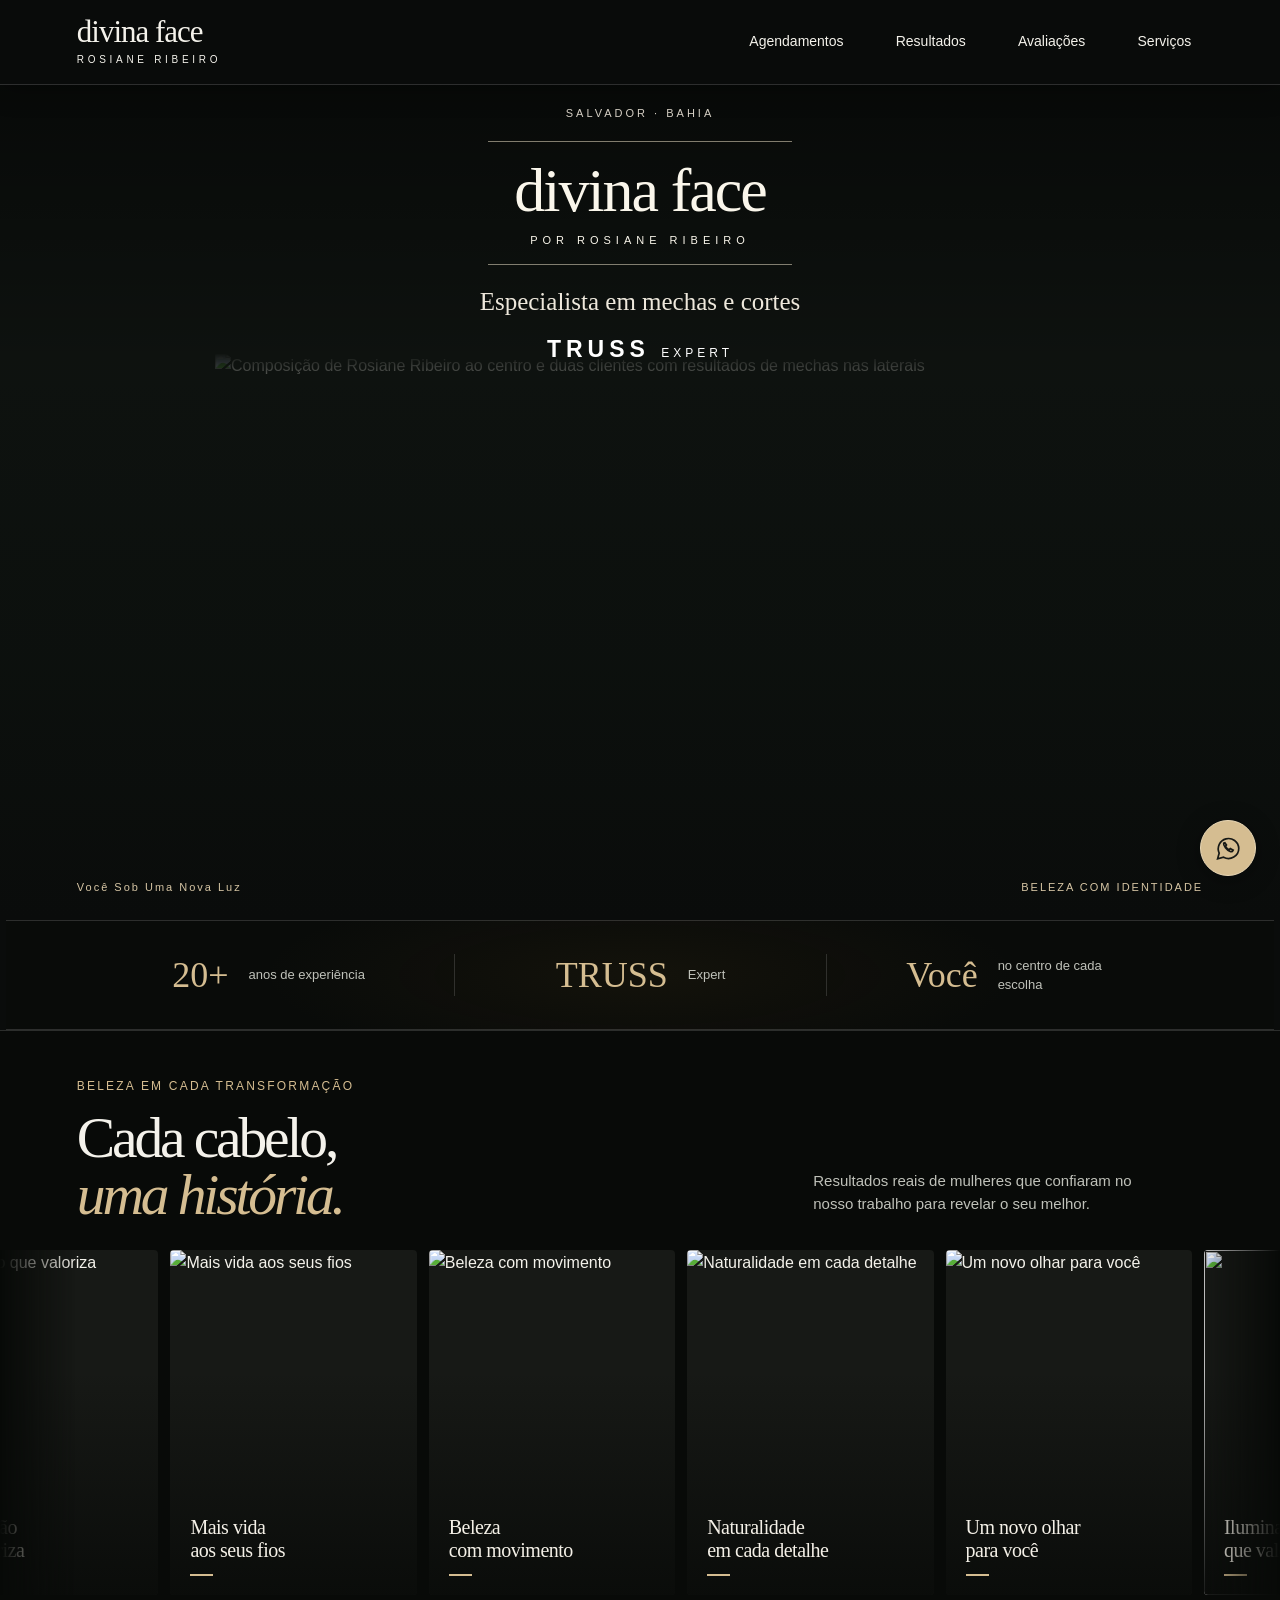
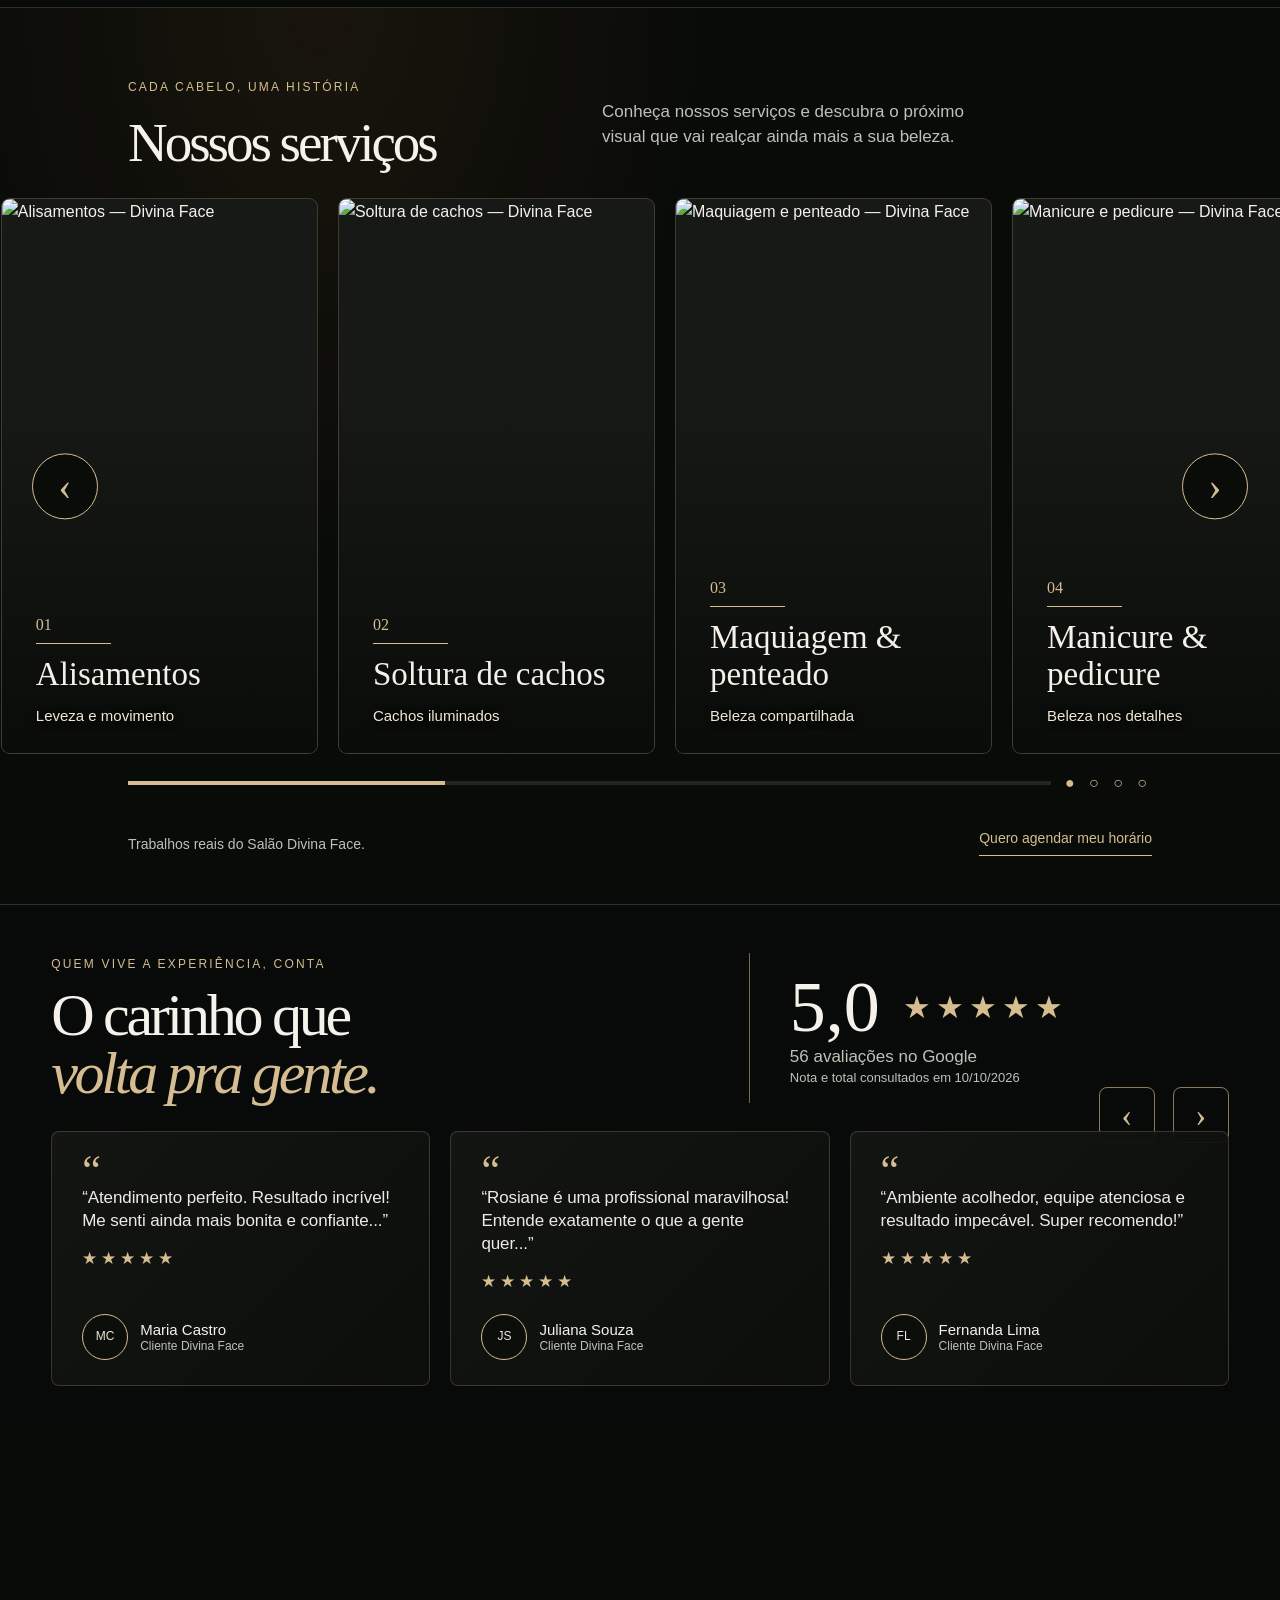
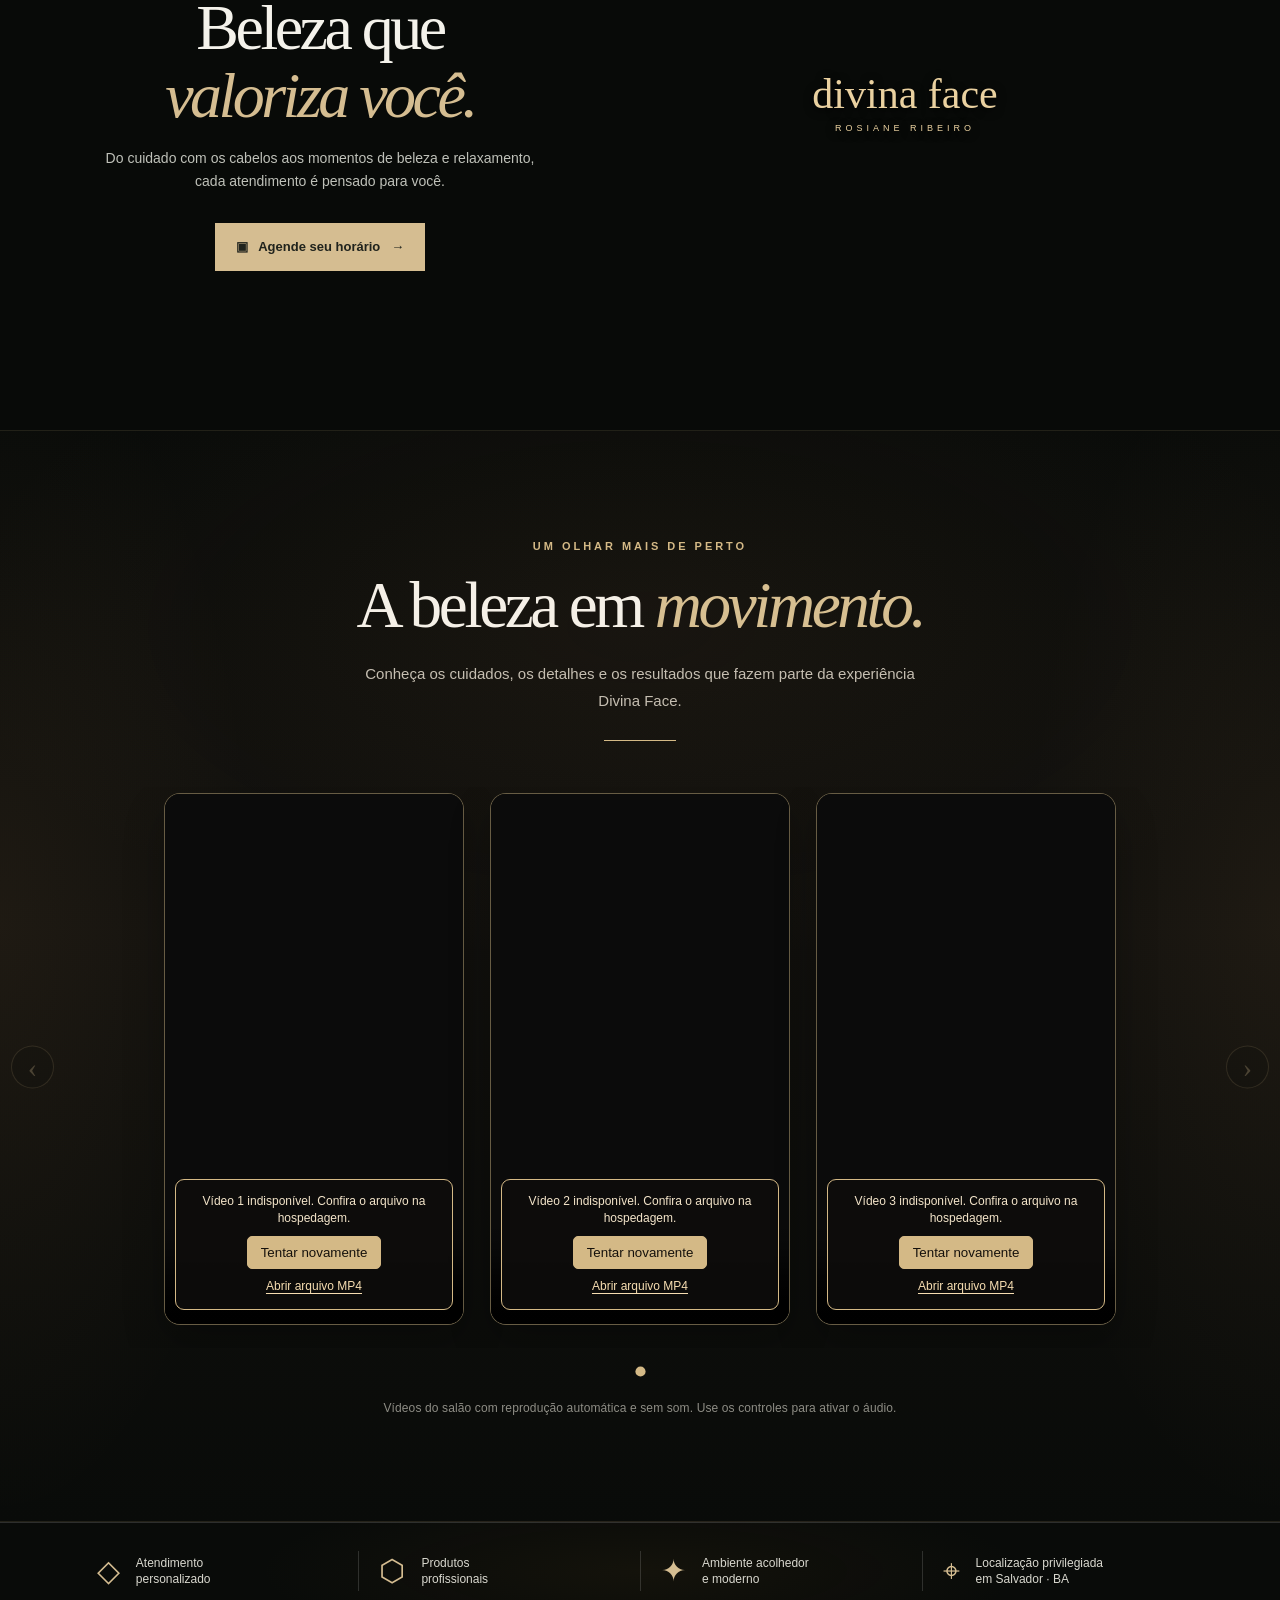
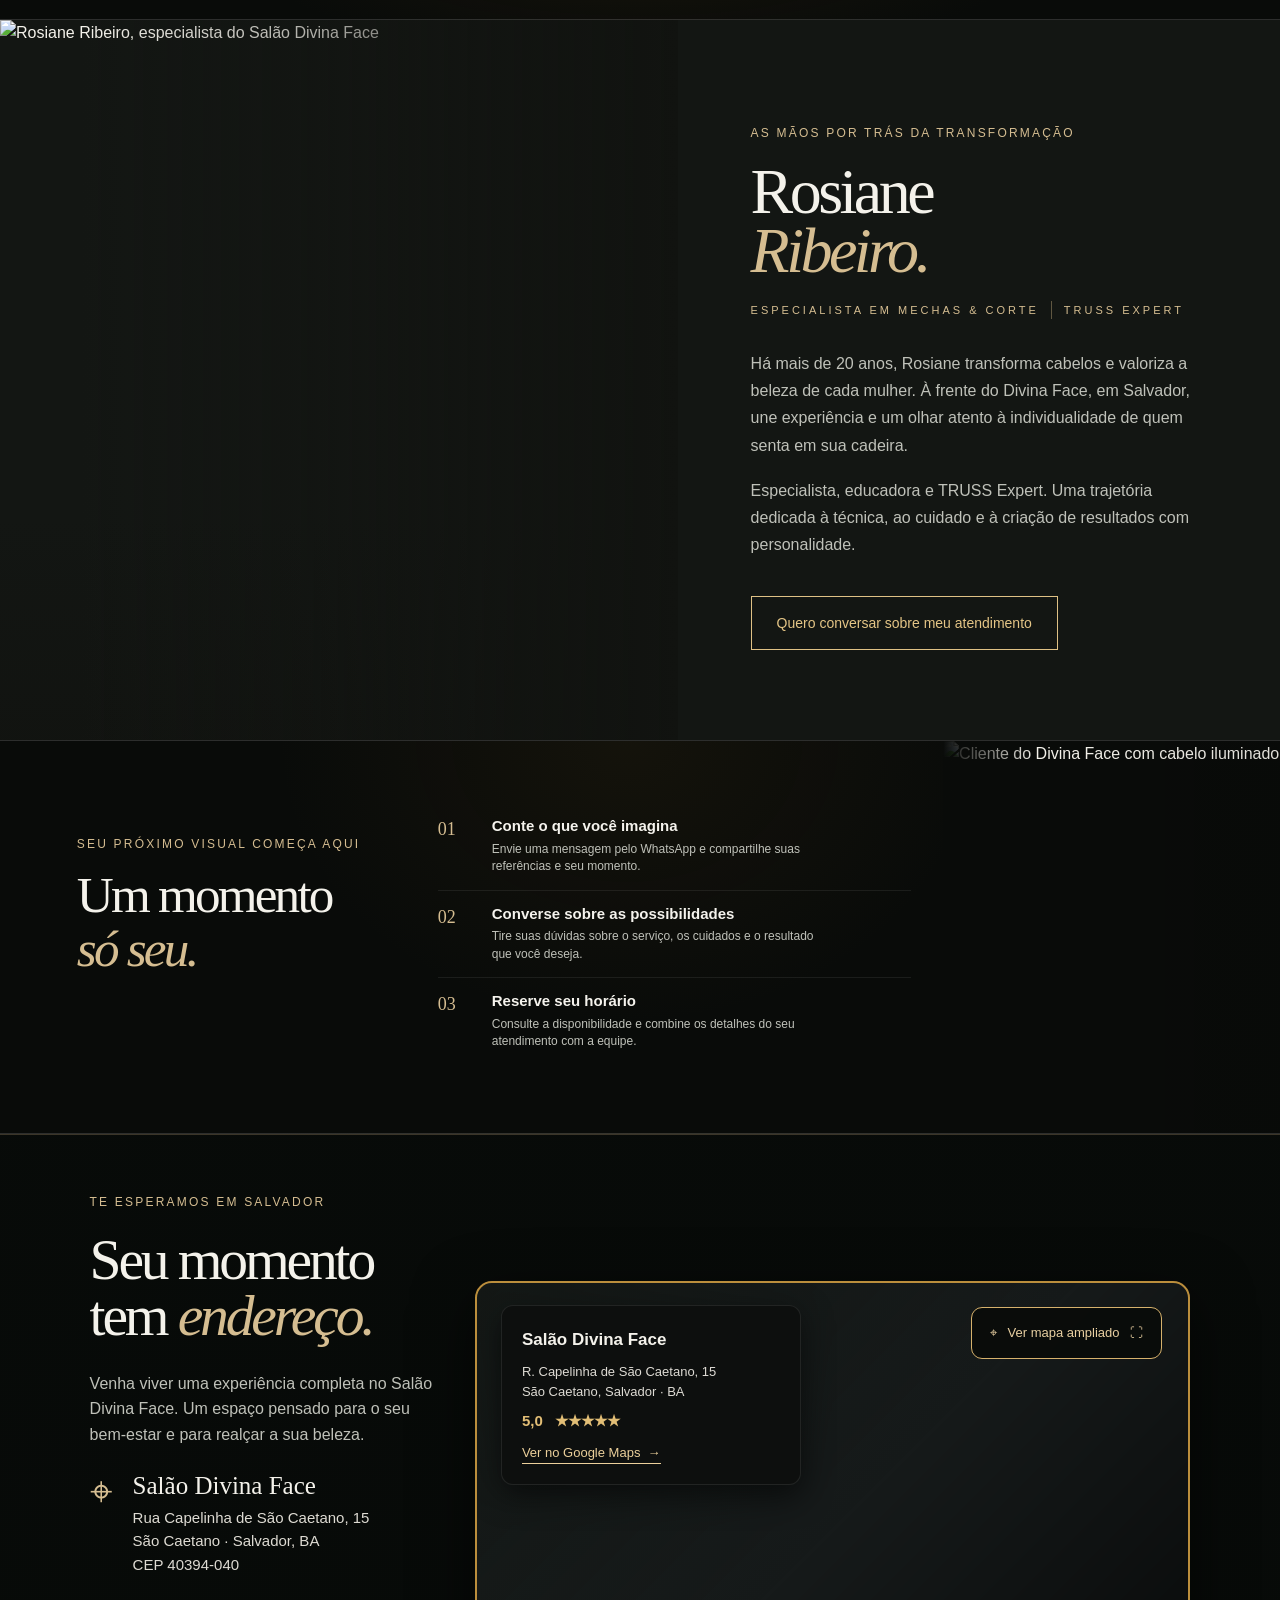
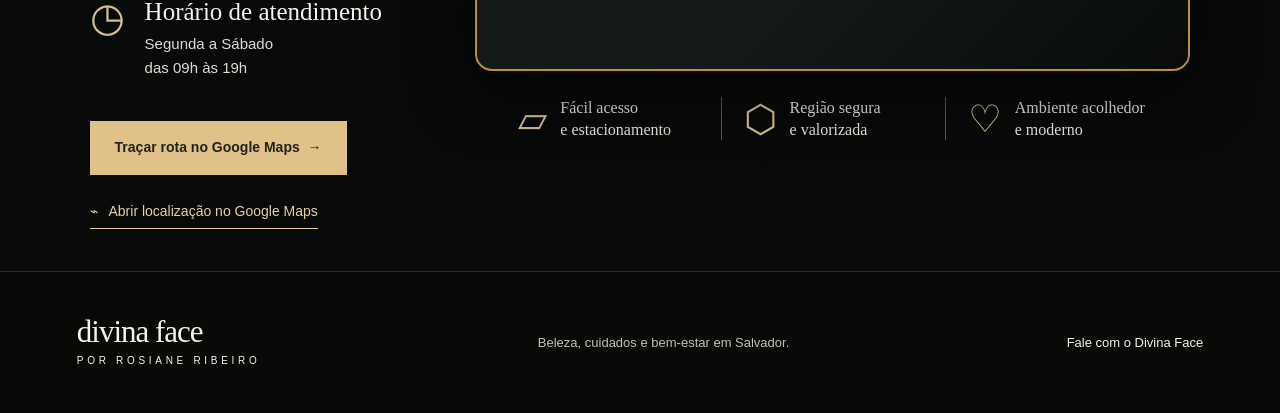
==== commit a280524a: "Show actionable MP4 load errors and retry in video carousel" ====
--- a/index.html
+++ b/index.html
@@ -291,6 +291,13 @@
 .video-showcase .video-tile-media{background-color:#141411!important}
 .video-showcase .video-local{object-fit:cover!important}
 .video-showcase .video-tile-media.video-load-error::after{content:'Vídeo indisponível nesta hospedagem';position:absolute;inset:auto 12px 15px;z-index:5;background:#10110edb;padding:10px 8px;text-align:center;color:#f0dbb6;font:12px/1.35 Arial,sans-serif;border-radius:6px;pointer-events:none}
+
+/* Diagnostic shown only if a local MP4 fails to load. */
+.video-showcase .video-tile-media .video-diagnostic[hidden]{display:none!important}
+.video-showcase .video-tile-media .video-diagnostic{position:absolute;inset:auto 10px 14px;z-index:6;padding:13px 11px;display:flex;flex-direction:column;align-items:center;gap:9px;text-align:center;border:1px solid #d4b986;background:rgba(14,13,11,.92);color:#f4e5ca;border-radius:9px;font:12px/1.45 Arial,sans-serif}
+.video-showcase .video-diagnostic button{padding:8px 13px;border-radius:5px;border:1px solid #d4b986;background:#d4b986;color:#15110c;cursor:pointer}
+.video-showcase .video-diagnostic a{color:#f6ddb1;text-decoration:underline;text-underline-offset:3px}
+.video-showcase .video-tile-media.video-load-error::after{content:none!important}
 </style><style data-source="film.css">
 :root{--bg:#0a0c0b;--surface:#141714;--gold:#d5bd91;--muted:#bfc1b9}.header{height:85px;background:#0a0c0b;max-width:none}.film-hero{height:800px;min-height:620px;position:relative;overflow:hidden;isolation:isolate;background:#151b17}.film-backdrop{position:absolute;inset:-5%;background:url('assets/a915676ca6c4d423.jpg') center 28%/cover no-repeat;animation:film-pan 22s ease-in-out infinite alternate;z-index:-3}.film-shade{position:absolute;inset:0;z-index:-2;background:linear-gradient(180deg,#000a 0%,#0005 35%,#080b09b0 70%,#0a0c0b 100%)}.film-intro{position:relative;z-index:2;text-align:center;padding:40px 20px 0}.film-intro .eyebrow{justify-content:center;font-size:11px;letter-spacing:3px;color:#d8d2c7}.film-brand{font:62px/1 Georgia,serif;letter-spacing:-2px;color:#faf6eb;margin:18px auto 20px;width:fit-content;border-top:1px solid #e4d9c28c;border-bottom:1px solid #e4d9c28c;padding:17px 26px 14px}.film-brand span{display:block;font:11px/1.8 Arial,sans-serif;letter-spacing:5px;margin-top:10px}.film-specialty{font:25px/1.35 Georgia,serif;color:#eee8dc}.film-expert{font-size:23px;letter-spacing:5px;font-weight:700;color:#fff;margin-top:12px}.film-expert span{font-size:12px;font-weight:400;letter-spacing:4px}.film-composition{position:absolute;bottom:0;left:50%;transform:translateX(-50%);width:min(950px,94%);z-index:1;mask-image:linear-gradient(to bottom,transparent 0%,#000 13%,#000 86%,transparent 100%)}.film-composition img{width:100%;height:auto}.film-bottom{position:absolute;z-index:3;bottom:24px;left:6%;right:6%;display:flex;justify-content:space-between;font-size:11px;letter-spacing:2px;color:#d6c5a4}.film-welcome{text-align:center;padding:64px 24px 55px;max-width:760px;margin:auto}.film-welcome .eyebrow{justify-content:center}.film-welcome h1{font-size:clamp(46px,5vw,72px);margin:20px 0}.film-welcome>p:not(.eyebrow){max-width:500px;margin:0 auto 26px;font-size:17px}.film-welcome>span{display:block;margin-top:14px;font-size:12px;color:var(--muted)}.about{background:#131613}.closing{background:#151a14}.credentials{margin-top:0}.photo-ribbon{background:#080a08}.portfolio{padding-top:70px}.film-hero+.film-welcome .button{min-width:260px}.floating{background:var(--gold)}@keyframes film-pan{from{transform:scale(1) translateY(0)}to{transform:scale(1.11) translateY(2%)}}@media(min-width:1100px){.film-backdrop{background-size:100% auto;background-position:center 38%}.film-intro{padding-top:35px}.film-composition{width:850px}.film-hero{height:850px}}@media(max-width:760px){.header{height:70px;justify-content:center}.mobile-nav{background:#0a0c0bf2}.film-hero{height:640px;min-height:0}.film-intro{padding-top:26px}.film-brand{font-size:46px;margin:13px auto 19px;padding:13px 21px}.film-brand span{font-size:9px;letter-spacing:3px}.film-specialty{font-size:21px}.film-expert{font-size:22px;margin-top:8px}.film-composition{width:115%;max-width:660px;bottom:16px}.film-bottom{bottom:18px;justify-content:center}.film-bottom span:last-child{display:none}.film-welcome{padding:42px 6%}.film-welcome h1{font-size:44px}.film-welcome>p:not(.eyebrow){font-size:16px}.film-welcome .button{width:100%;max-width:360px}.film-backdrop{background-position:center 24%}.film-shade{background:linear-gradient(180deg,#0009 0%,#0007 48%,#0a0c0bc0 85%,#0a0c0b 100%)}}@media(max-width:420px){.film-hero{height:580px}.film-composition{width:125%;bottom:30px}.film-intro{padding-top:26px}.film-brand{font-size:40px}.film-specialty{font-size:19px}.film-bottom{font-size:10px}}@media(prefers-reduced-motion:reduce){.film-backdrop{animation:none}}
 @media(max-width:760px){.mobile-nav{gap:5px;padding-inline:6px}.mobile-nav a{font-size:12px;padding-inline:7px;min-width:0;flex:1 1 auto}.film-hero{scroll-margin-top:0}}
@@ -496,17 +503,24 @@
 (()=>{
 const videos=[...document.querySelectorAll('#videos-destaque video.video-local')];
 if(!videos.length)return;
-const attempt=v=>{if(!v.muted)v.muted=true;const p=v.play();if(p&&typeof p.catch==='function')p.catch(()=>{});};
-videos.forEach(v=>{
-  v.muted=true;
-  v.setAttribute('muted','');
-  v.addEventListener('canplay',()=>{if(!document.hidden)attempt(v)},{once:true});
-  v.addEventListener('error',()=>{v.parentElement.classList.add('video-load-error')});
-  v.querySelector('source')?.addEventListener('error',()=>{v.parentElement.classList.add('video-load-error')});
-  v.load();
+const play=v=>{v.muted=true;const p=v.play();if(p&&typeof p.catch==='function')p.catch(()=>{v.parentElement.classList.add('video-manual-play')})};
+videos.forEach((v,i)=>{
+ const wrapper=v.parentElement,source=v.querySelector('source');
+ const filename=source?.getAttribute('src')||'';
+ const warning=document.createElement('div');warning.className='video-diagnostic';warning.hidden=true;
+ const label=document.createElement('span');label.textContent='Vídeo '+(i+1)+' indisponível. Confira o arquivo na hospedagem.';
+ const retry=document.createElement('button');retry.type='button';retry.textContent='Tentar novamente';
+ retry.addEventListener('click',()=>{warning.hidden=true;wrapper.classList.remove('video-load-error');v.load();play(v)});
+ const link=document.createElement('a');link.href=filename;link.target='_blank';link.rel='noopener';link.textContent='Abrir arquivo MP4';
+ warning.append(label,retry,link);wrapper.append(warning);
+ const error=()=>{warning.hidden=false;wrapper.classList.add('video-load-error')};
+ v.addEventListener('error',error);source?.addEventListener('error',error);
+ v.addEventListener('loadeddata',()=>{warning.hidden=true;wrapper.classList.remove('video-load-error','video-manual-play')});
+ v.addEventListener('canplay',()=>{if(!document.hidden)play(v)});
+ v.addEventListener('click',()=>{if(v.paused)play(v)});
+ v.muted=true;v.setAttribute('muted','');
+ if(v.readyState>=2&&!document.hidden)play(v);
 });
-document.addEventListener('visibilitychange',()=>{
-  videos.forEach(v=>document.hidden?v.pause():attempt(v));
-});
+document.addEventListener('visibilitychange',()=>videos.forEach(v=>document.hidden?v.pause():play(v)));
 })();
 </script></body></html>
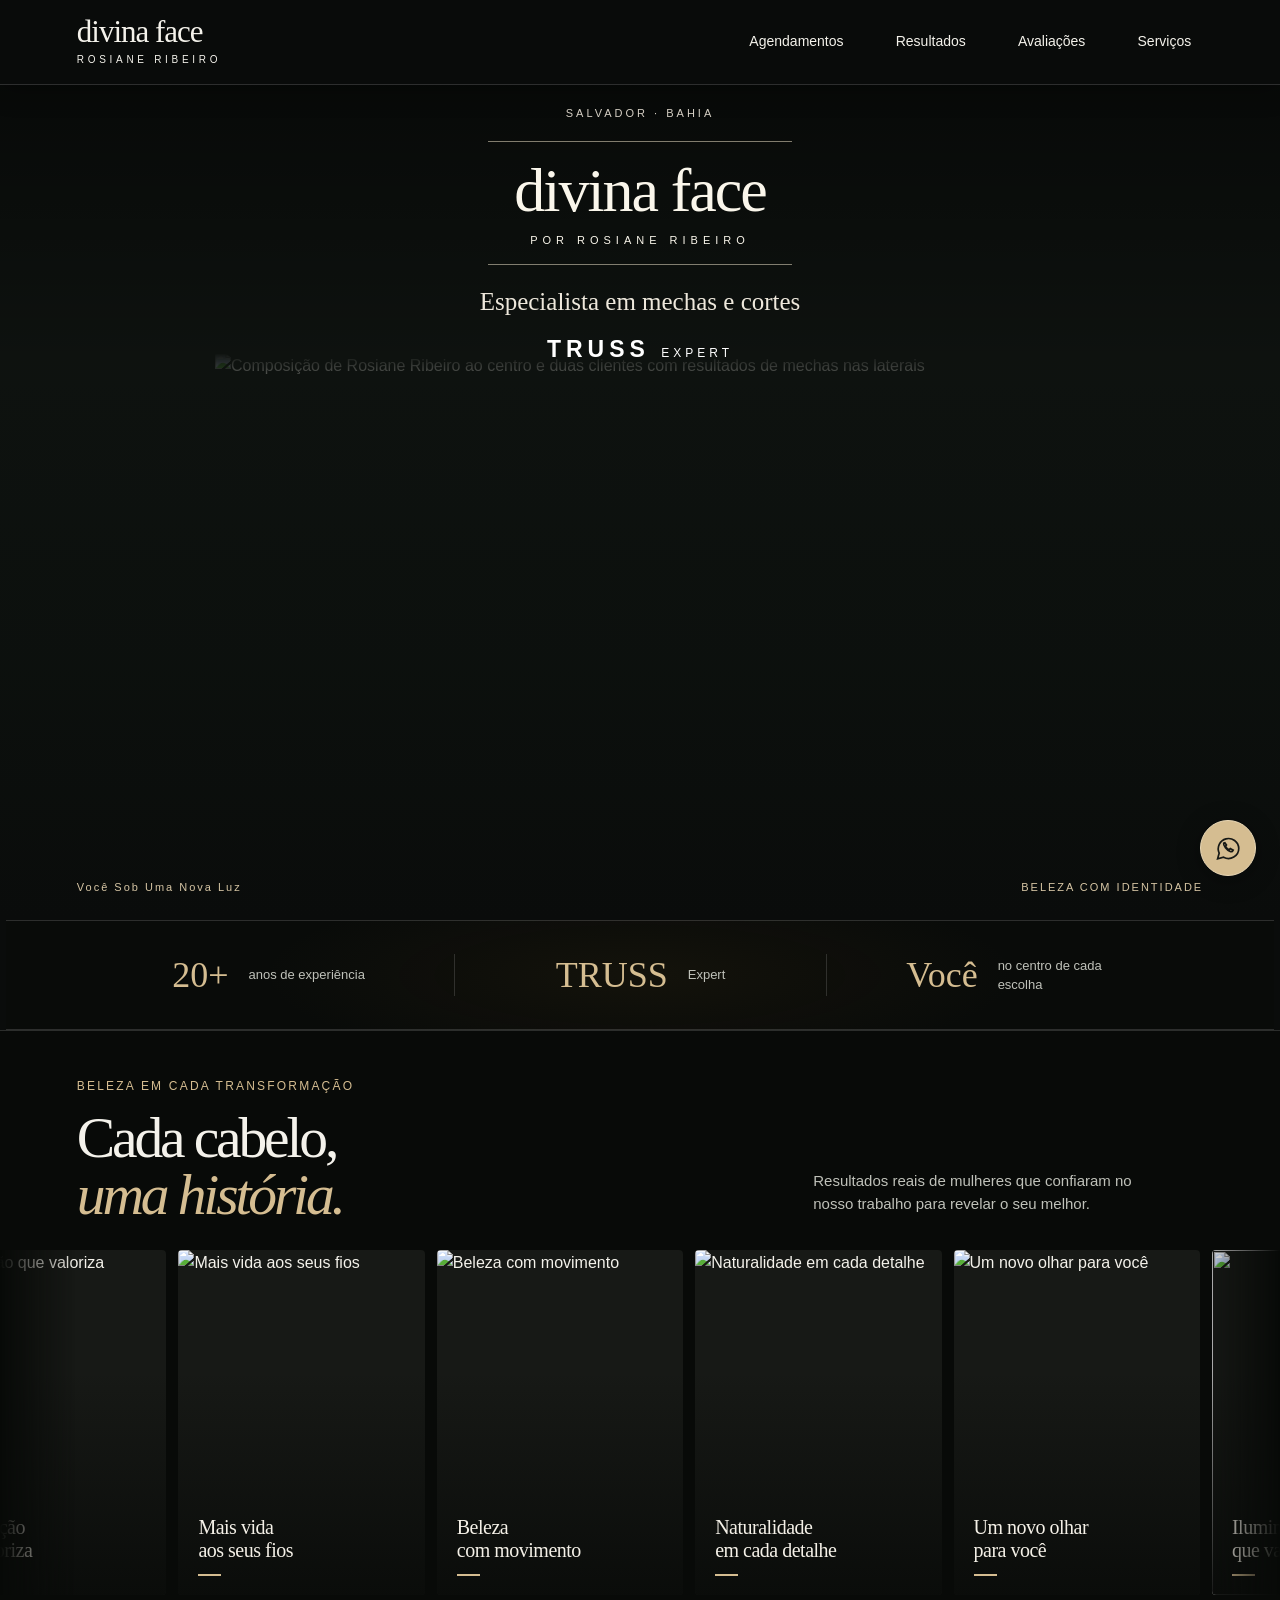
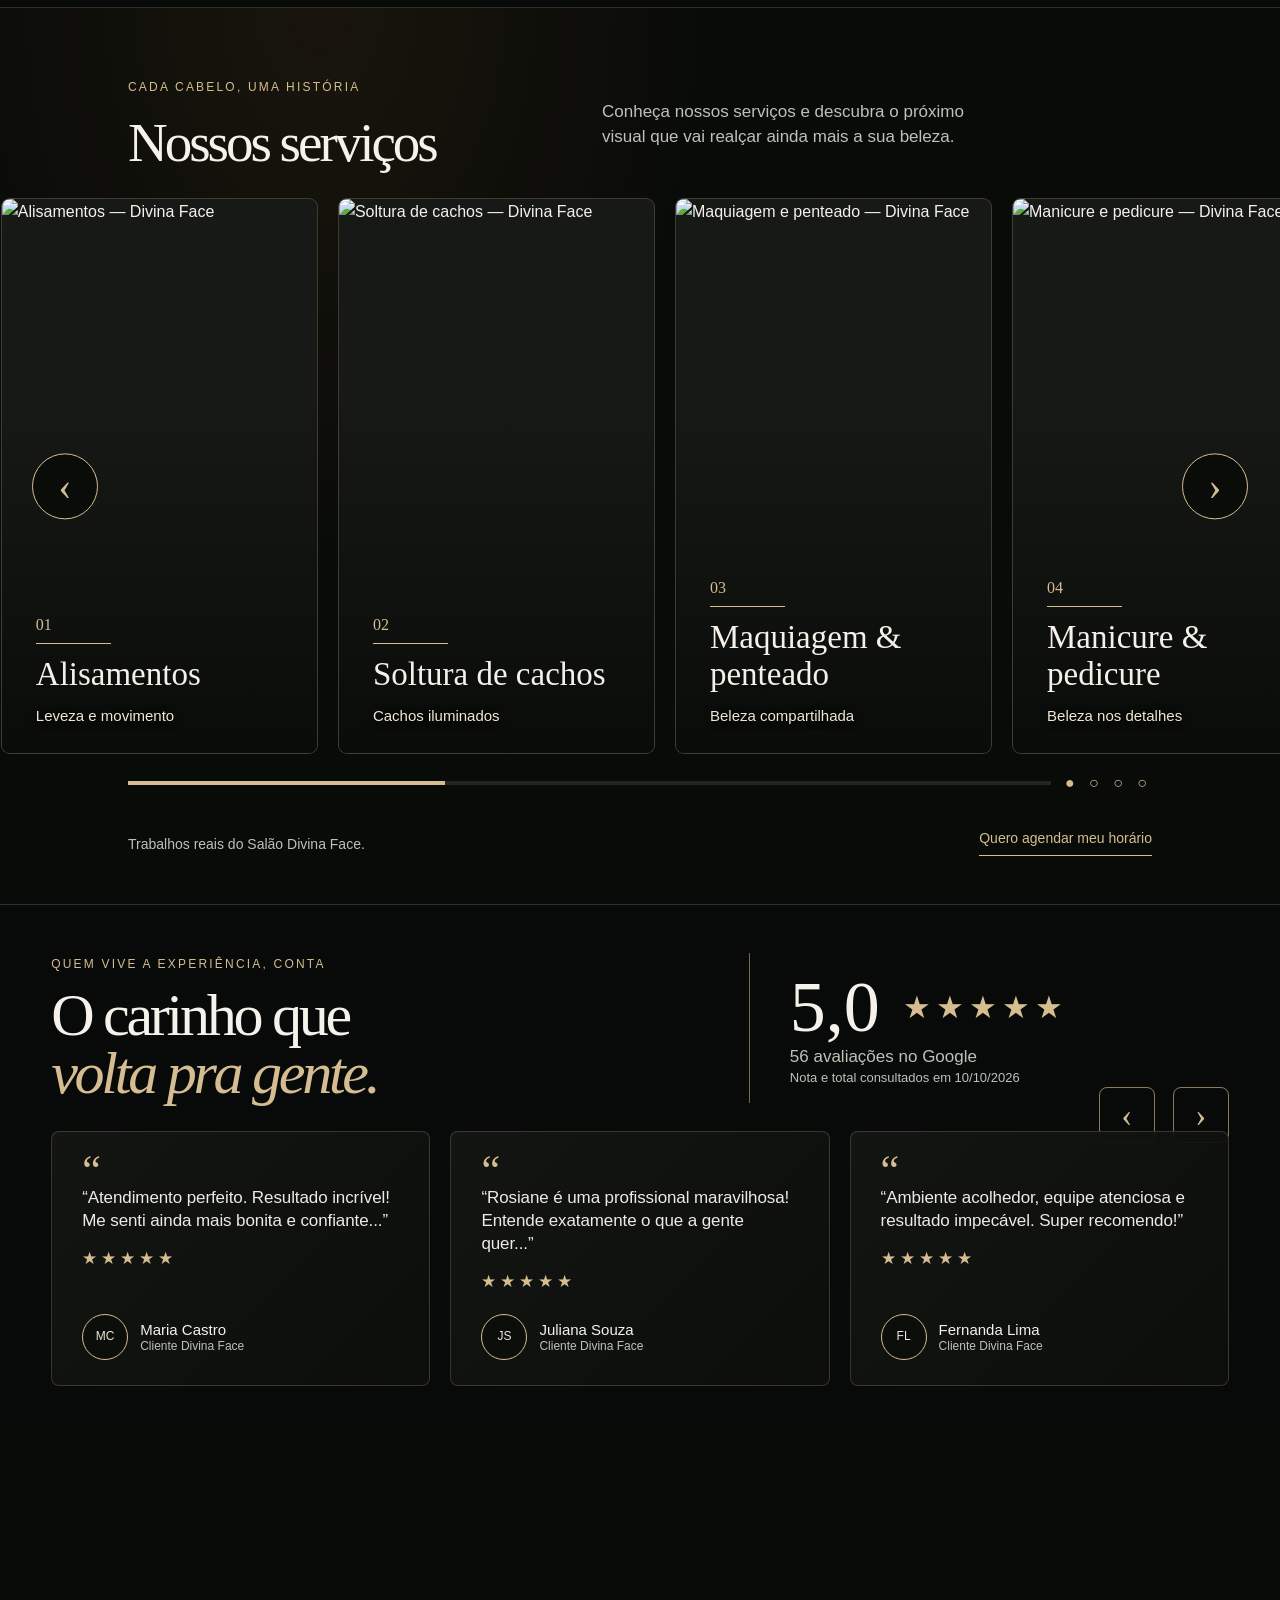
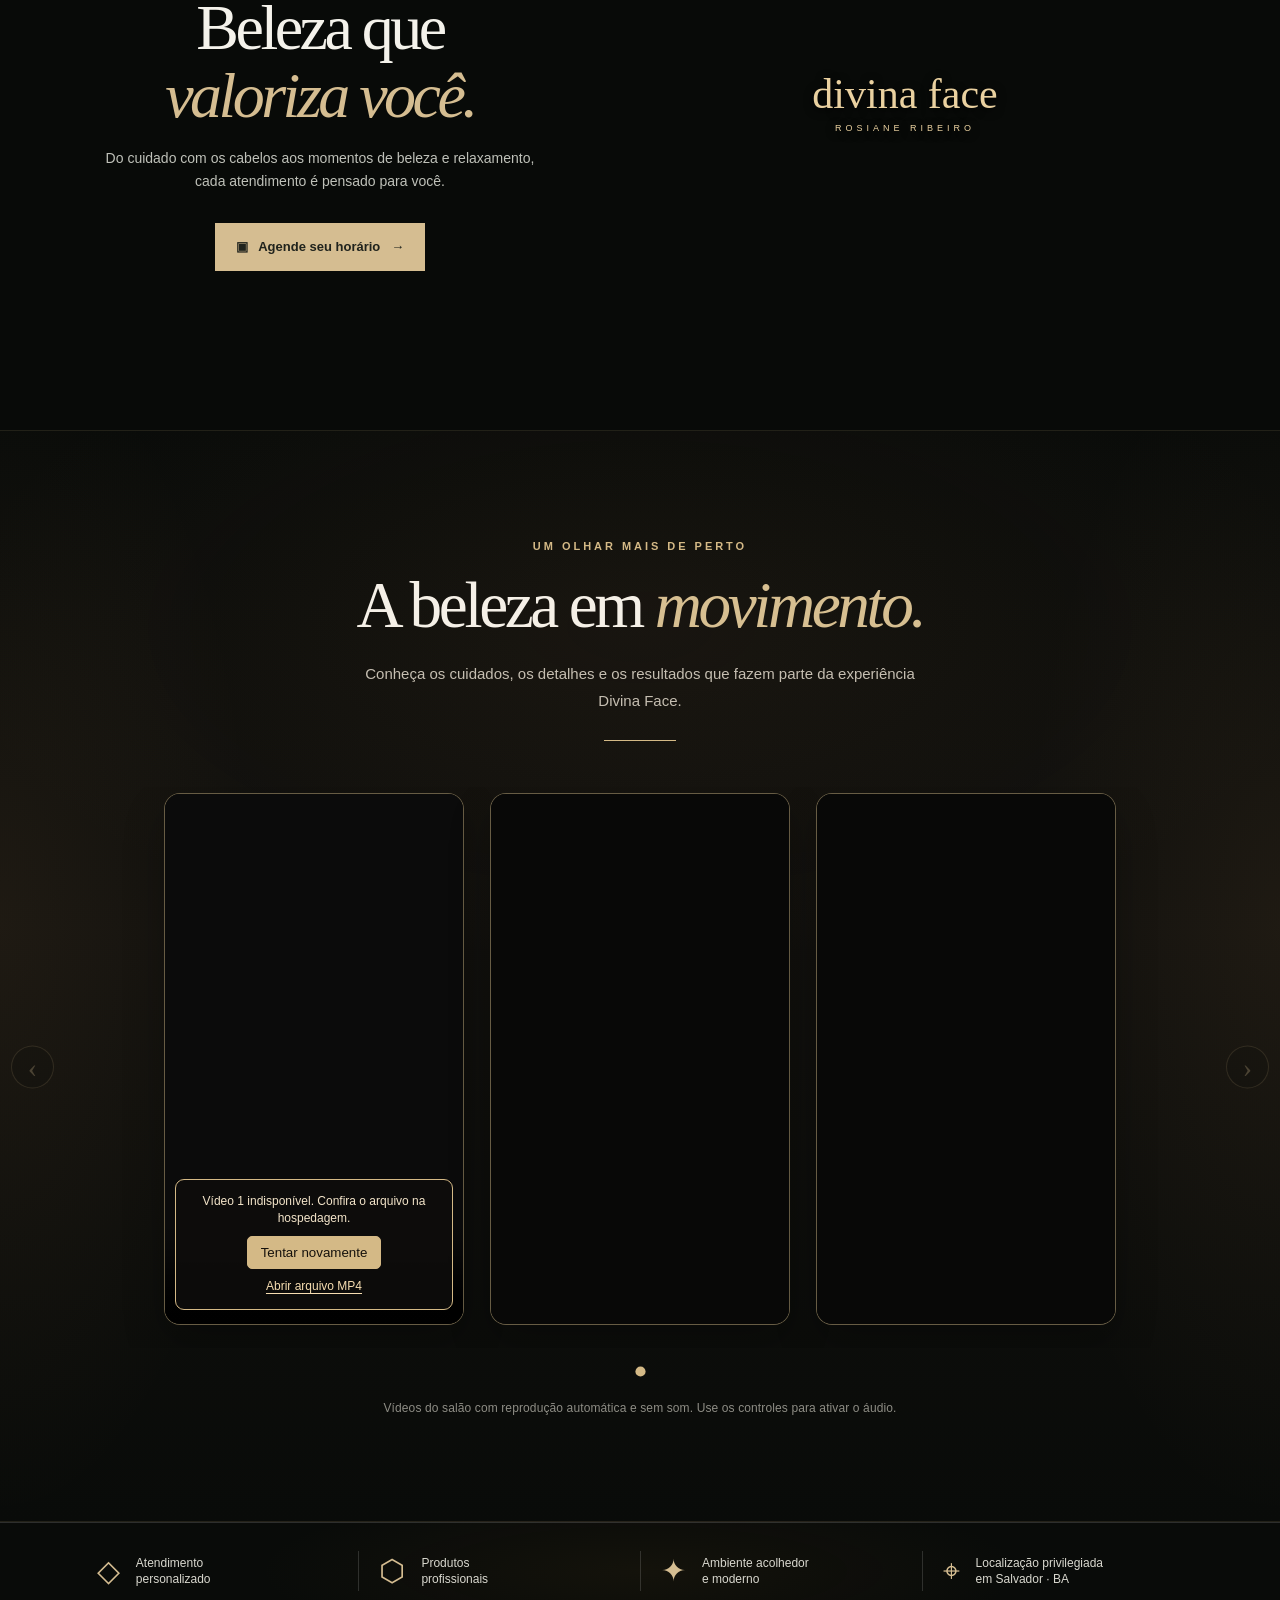
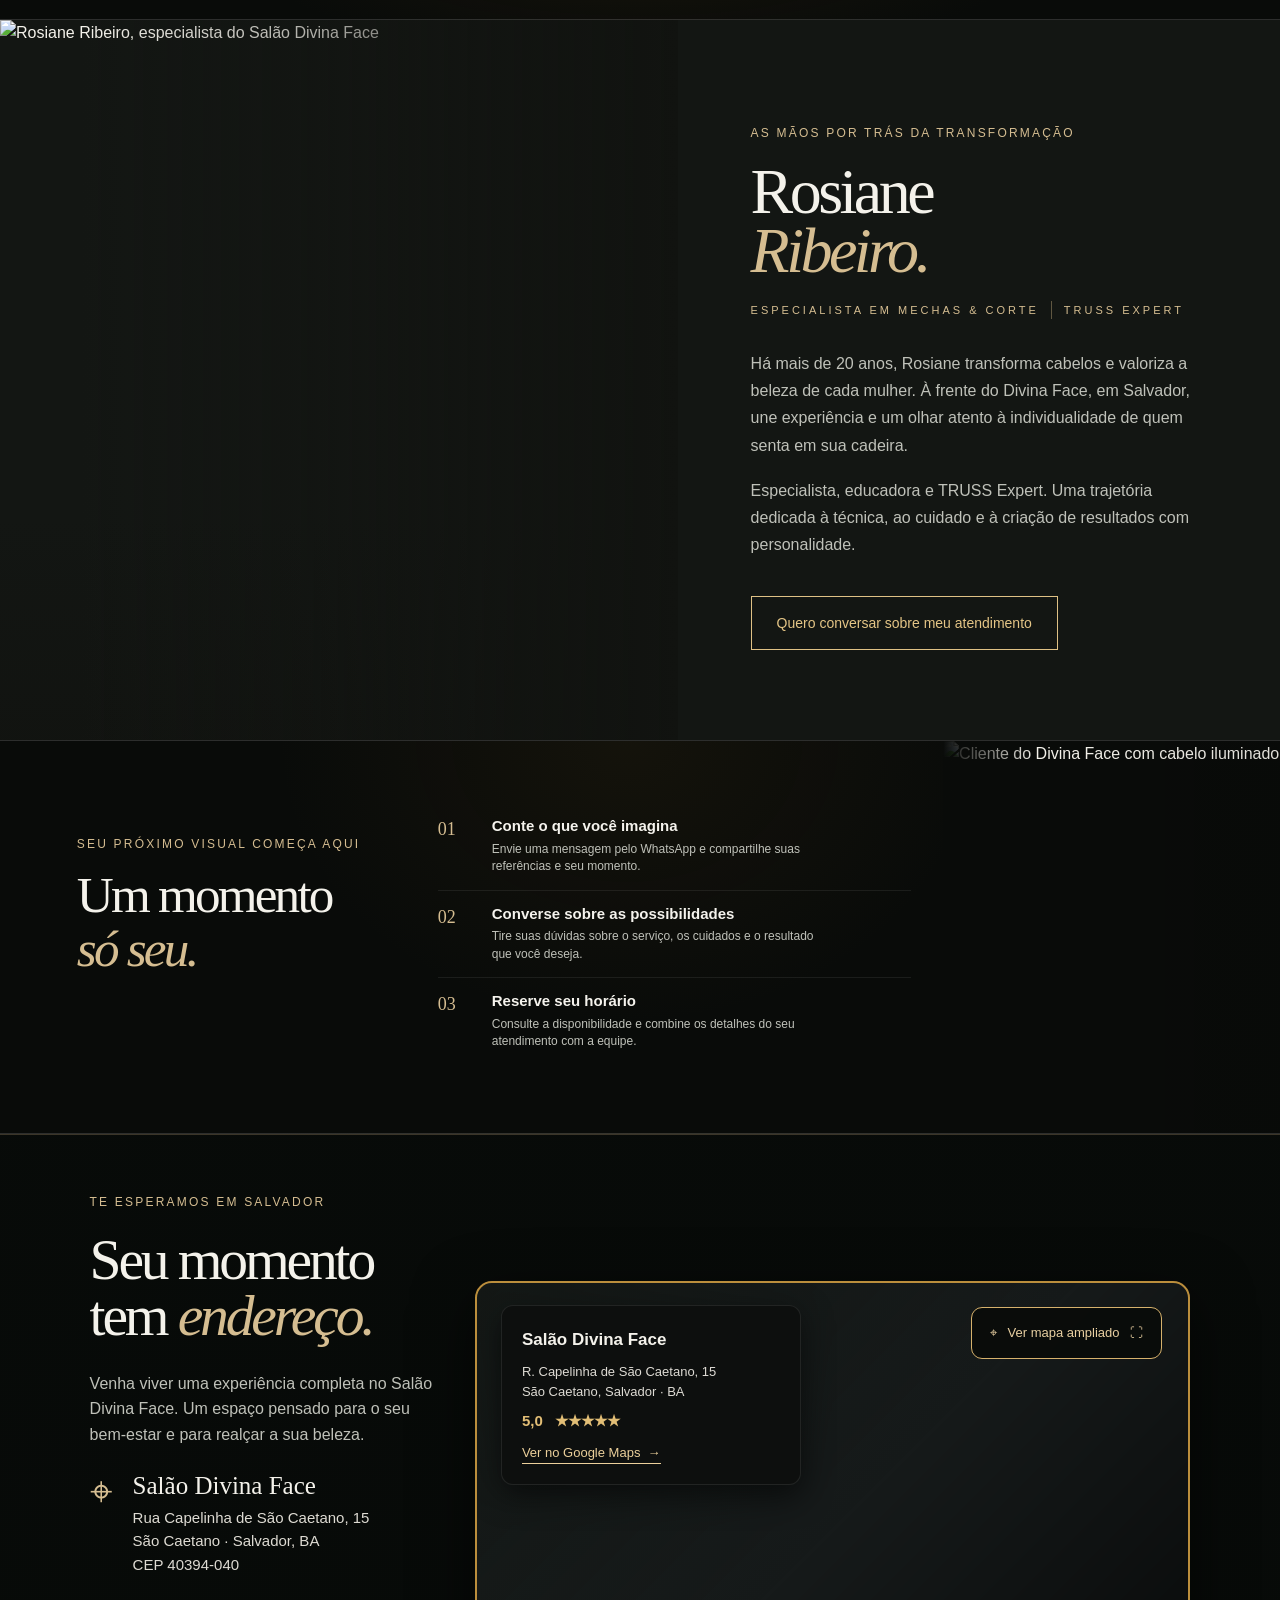
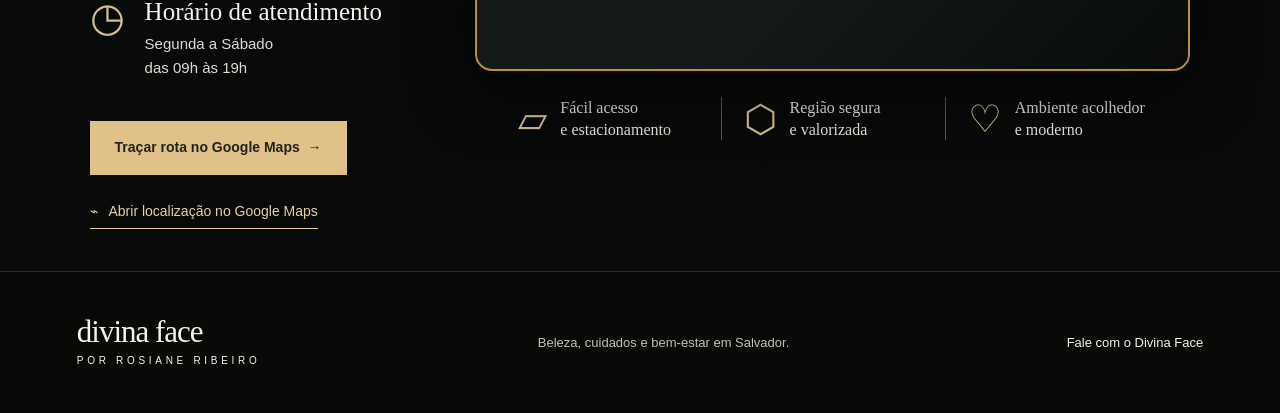
==== commit 9335df01: "Keep first service video local and restore Vimeo embeds for videos 2 and 3" ====
--- a/index.html
+++ b/index.html
@@ -474,7 +474,7 @@
 <div class="credentials"><div><strong>20+</strong><span>anos de experiência</span></div><div><strong>TRUSS</strong><span>Expert</span></div><div><strong>Você</strong><span>no centro de cada escolha</span></div></div>
 <section class="photo-ribbon" id="resultados" aria-labelledby="transformacoes-title"><div class="ribbon-top"><div><p class="eyebrow">BELEZA EM CADA TRANSFORMAÇÃO</p><h2 id="transformacoes-title">Cada cabelo,<br><em>uma história.</em></h2></div><p>Resultados reais de mulheres que confiaram no nosso trabalho para revelar o seu melhor.</p></div><div class="ribbon-window" tabindex="0" aria-label="Fotos dos resultados. Use as setas do teclado ou deslize para navegar."><div class="ribbon-track"><article class="ribbon-photo"><img src="assets/dd82ff80bf9b8487.jpg" alt="Iluminação que valoriza" width="360" height="460" loading="lazy"><h3>Iluminação<br>que valoriza</h3></article><article class="ribbon-photo"><img src="assets/20e9200f7c10c653.jpg" alt="Mais vida aos seus fios" width="360" height="460" loading="lazy"><h3>Mais vida<br>aos seus fios</h3></article><article class="ribbon-photo"><img src="assets/a915676ca6c4d423.jpg" alt="Beleza com movimento" width="360" height="460" loading="lazy"><h3>Beleza<br>com movimento</h3></article><article class="ribbon-photo"><img src="assets/aaa987bc05593b8b.jpg" alt="Naturalidade em cada detalhe" width="360" height="460" loading="lazy"><h3>Naturalidade<br>em cada detalhe</h3></article><article class="ribbon-photo"><img src="assets/175963c927ca9839.jpg" alt="Um novo olhar para você" width="360" height="460" loading="lazy"><h3>Um novo olhar<br>para você</h3></article></div></div></section><section class="portfolio section" id="servicos"><div class="section-heading"><div><p class="eyebrow">CADA CABELO, UMA HISTÓRIA</p><h2>Nossos serviços</h2></div><p>Conheça nossos serviços e descubra o próximo visual que vai realçar ainda mais a sua beleza.</p></div><div class="gallery-toolbar"><p id="gallery-help">Toque ou deslize para ver mais</p><div class="ribbon-controls"><button type="button" data-gallery="prev" aria-label="Resultado anterior">Anterior</button><button type="button" data-gallery="next" aria-label="Próximo resultado">Próximo</button></div></div><div class="gallery" tabindex="0" role="region" aria-label="Carrossel de resultados" aria-describedby="gallery-help"><article class="work"><div class="photo"><img src="assets/20e9200f7c10c653.jpg" alt="Alisamentos — Divina Face" loading="lazy"></div><div class="work-copy"><div class="work-title"><h3>Alisamentos</h3><span>01</span></div><p>Leveza e movimento</p></div></article><article class="work"><div class="photo"><img src="cachos.PNG" alt="Soltura de cachos — Divina Face" loading="lazy"></div><div class="work-copy"><div class="work-title"><h3>Soltura de cachos</h3><span>02</span></div><p>Cachos iluminados</p></div></article><article class="work"><div class="photo"><img src="maquiagem.PNG" alt="Maquiagem e penteado — Divina Face" loading="lazy"></div><div class="work-copy"><div class="work-title"><h3>Maquiagem &amp; penteado</h3><span>03</span></div><p>Beleza compartilhada</p></div></article><article class="work"><div class="photo"><img src="manicure.jpeg" alt="Manicure e pedicure — Divina Face" loading="lazy"></div><div class="work-copy"><div class="work-title"><h3>Manicure &amp; pedicure</h3><span>04</span></div><p>Beleza nos detalhes</p></div></article><article class="work"><div class="photo"><img src="limpeza.PNG" alt="Limpeza de pele — Divina Face" loading="lazy"></div><div class="work-copy"><div class="work-title"><h3>Limpeza de pele</h3><span>05</span></div><p>Luz em novos tons</p></div></article><article class="work"><div class="photo"><img src="Massagem%20Relaxante%20no%20Spa.png" alt="Massagem relaxante — Divina Face" loading="lazy"></div><div class="work-copy"><div class="work-title"><h3>Massagem relaxante</h3><span>06</span></div><p>Leveza e bem-estar</p></div></article></div><div class="portfolio-bottom"><p>Trabalhos reais do Salão Divina Face.</p><a class="text-link whatsapp" href="https://wa.me/5571988688281?text=Ol%C3%A1!%20Vim%20pelo%20site%20e%20gostaria%20de%20saber%20mais%20sobre%20os%20servi%C3%A7os%20e%20agendar%20um%20hor%C3%A1rio." target="_blank" rel="noopener">Quero agendar meu horário</a></div></section>
 <section class="reviews section" id="avaliacoes" aria-labelledby="reviews-title"><div class="section-heading"><div><p class="eyebrow">QUEM VIVE A EXPERIÊNCIA, CONTA</p><h2 id="reviews-title">O carinho que<br><em>volta pra gente.</em></h2></div><div class="rating-summary"><div><strong>5,0</strong><span class="stars" aria-label="5 de 5 estrelas">★★★★★</span></div><p>56 avaliações no Google</p><small>Nota e total consultados em 10/10/2026</small></div></div><p class="review-help" id="review-help">Toque ou deslize para ver mais</p><div class="review-controls ribbon-controls review-arrows-square"><button type="button" data-review="prev" aria-label="Depoimento anterior">Anterior</button><button type="button" data-review="next" aria-label="Próximo depoimento">Próximo</button></div><div class="review-grid" tabindex="0" role="region" aria-label="Carrossel de depoimentos" aria-describedby="review-help"><figure class="review-card"><blockquote>“Atendimento perfeito. Resultado incrível! Me senti ainda mais bonita e confiante...”</blockquote><figcaption><span class="review-avatar" aria-hidden="true">MC</span><div><strong>Maria Castro</strong><span>Cliente Divina Face</span></div></figcaption></figure><figure class="review-card"><blockquote>“Rosiane é uma profissional maravilhosa! Entende exatamente o que a gente quer...”</blockquote><figcaption><span class="review-avatar" aria-hidden="true">JS</span><div><strong>Juliana Souza</strong><span>Cliente Divina Face</span></div></figcaption></figure><figure class="review-card"><blockquote>“Ambiente acolhedor, equipe atenciosa e resultado impecável. Super recomendo!”</blockquote><figcaption><span class="review-avatar" aria-hidden="true">FL</span><div><strong>Fernanda Lima</strong><span>Cliente Divina Face</span></div></figcaption></figure></div></section>
-<section class="services section services-focused" id="atendimento" aria-labelledby="services-title"><div class="services-copy"><h2 id="services-title">Beleza que<br><em>valoriza você.</em></h2><p>Do cuidado com os cabelos aos momentos de beleza e relaxamento, cada atendimento é pensado para você.</p><a class="button whatsapp" href="https://wa.me/5571988688281?text=Ol%C3%A1!%20Vim%20pelo%20site%20e%20gostaria%20de%20saber%20mais%20sobre%20os%20servi%C3%A7os%20e%20agendar%20um%20hor%C3%A1rio." target="_blank" rel="noopener">▣ &nbsp; Agende seu horário &nbsp; →</a></div><div class="services-visual"><video autoplay muted loop playsinline preload="auto" poster="assets/ef3321567494a9ca.jpg"><source src="assets/rosiane-transformacao.mp4" type="video/mp4"></video><div class="services-mark">divina face<span>ROSIANE RIBEIRO</span></div></div></section><section class="video-showcase" id="videos-destaque" aria-labelledby="video-showcase-title"><div class="video-heading"><span class="video-eyebrow">UM OLHAR MAIS DE PERTO</span><h2 id="video-showcase-title">A beleza em <em>movimento.</em></h2><p>Conheça os cuidados, os detalhes e os resultados que fazem parte da experiência Divina Face.</p><span class="video-heading-rule" aria-hidden="true"></span></div><div class="video-carousel-shell"><button class="video-arrow" data-video-move="-1" type="button" aria-label="Ver vídeo anterior">‹</button><div class="video-carousel" tabindex="0" aria-label="Vídeos da Divina Face"><article class="video-tile" data-video-card="0" aria-label="Transformações capilares"><div class="video-tile-media"><video class="video-local" autoplay muted loop playsinline controls preload="auto" poster="assets/20e9200f7c10c653.jpg" aria-label="Vídeo 1 da Divina Face"><source src="assets/video-01.mp4" type="video/mp4">Seu navegador não suporta vídeos MP4.</video></div></article><article class="video-tile" data-video-card="1" aria-label="Maquiagem e penteados"><div class="video-tile-media"><video class="video-local" autoplay muted loop playsinline controls preload="auto" poster="maquiagem.PNG" aria-label="Vídeo 2 da Divina Face"><source src="assets/video-02.mp4" type="video/mp4">Seu navegador não suporta vídeos MP4.</video></div></article><article class="video-tile" data-video-card="2" aria-label="Manicure e pedicure"><div class="video-tile-media"><video class="video-local" autoplay muted loop playsinline controls preload="auto" poster="manicure.jpeg" aria-label="Vídeo 3 da Divina Face"><source src="assets/video-03.mp4" type="video/mp4">Seu navegador não suporta vídeos MP4.</video></div></article></div><button class="video-arrow" data-video-move="1" type="button" aria-label="Ver próximo vídeo">›</button></div><div class="video-dots" role="group" aria-label="Navegação dos vídeos"></div><p class="video-note">Vídeos do salão com reprodução automática e sem som. Use os controles para ativar o áudio.</p></section><section class="benefits" aria-label="Diferenciais do salão"><div><span>◇</span>Atendimento<br>personalizado</div><div><span>⬡</span>Produtos<br>profissionais</div><div><span>✦</span>Ambiente acolhedor<br>e moderno</div><div><span>⌖</span>Localização privilegiada<br>em Salvador · BA</div></section><section class="about section" id="rosiane"><div class="portrait-wrap"><img class="portrait" src="assets/rosiane-retrato.png" alt="Rosiane Ribeiro, especialista do Salão Divina Face" loading="lazy" width="981" height="981"></div><div class="about-copy"><p class="eyebrow">AS MÃOS POR TRÁS DA TRANSFORMAÇÃO</p><h2>Rosiane<br><em>Ribeiro.</em></h2><div class="expert-line">ESPECIALISTA EM MECHAS &amp; CORTE <span>TRUSS EXPERT</span></div><p>Há mais de 20 anos, Rosiane transforma cabelos e valoriza a beleza de cada mulher. À frente do Divina Face, em Salvador, une experiência e um olhar atento à individualidade de quem senta em sua cadeira.</p><p>Especialista, educadora e TRUSS Expert. Uma trajetória dedicada à técnica, ao cuidado e à criação de resultados com personalidade.</p><a class="button outline whatsapp" href="https://wa.me/5571988688281?text=Ol%C3%A1!%20Vim%20pelo%20site%20e%20gostaria%20de%20saber%20mais%20sobre%20os%20servi%C3%A7os%20e%20agendar%20um%20hor%C3%A1rio." target="_blank" rel="noopener">Quero conversar sobre meu atendimento</a></div></section>
+<section class="services section services-focused" id="atendimento" aria-labelledby="services-title"><div class="services-copy"><h2 id="services-title">Beleza que<br><em>valoriza você.</em></h2><p>Do cuidado com os cabelos aos momentos de beleza e relaxamento, cada atendimento é pensado para você.</p><a class="button whatsapp" href="https://wa.me/5571988688281?text=Ol%C3%A1!%20Vim%20pelo%20site%20e%20gostaria%20de%20saber%20mais%20sobre%20os%20servi%C3%A7os%20e%20agendar%20um%20hor%C3%A1rio." target="_blank" rel="noopener">▣ &nbsp; Agende seu horário &nbsp; →</a></div><div class="services-visual"><video autoplay muted loop playsinline preload="auto" poster="assets/ef3321567494a9ca.jpg"><source src="assets/rosiane-transformacao.mp4" type="video/mp4"></video><div class="services-mark">divina face<span>ROSIANE RIBEIRO</span></div></div></section><section class="video-showcase" id="videos-destaque" aria-labelledby="video-showcase-title"><div class="video-heading"><span class="video-eyebrow">UM OLHAR MAIS DE PERTO</span><h2 id="video-showcase-title">A beleza em <em>movimento.</em></h2><p>Conheça os cuidados, os detalhes e os resultados que fazem parte da experiência Divina Face.</p><span class="video-heading-rule" aria-hidden="true"></span></div><div class="video-carousel-shell"><button class="video-arrow" data-video-move="-1" type="button" aria-label="Ver vídeo anterior">‹</button><div class="video-carousel" tabindex="0" aria-label="Vídeos da Divina Face"><article class="video-tile" data-video-card="0" aria-label="Transformações capilares"><div class="video-tile-media"><video class="video-local" autoplay muted loop playsinline controls preload="auto" poster="assets/20e9200f7c10c653.jpg" aria-label="Vídeo 1 da Divina Face"><source src="assets/video-01.mp4" type="video/mp4">Seu navegador não suporta vídeos MP4.</video></div></article><article class="video-tile" data-video-card="1" aria-label="Maquiagem e penteados"><div class="video-tile-media"><iframe class="video-embed" src="https://player.vimeo.com/video/1246291538?autoplay=1&amp;muted=1&amp;loop=1&amp;autopause=0&amp;title=0&amp;byline=0&amp;portrait=0" title="Vídeo 2 da Divina Face" loading="eager" allow="autoplay; fullscreen; picture-in-picture" allowfullscreen></iframe></div></article><article class="video-tile" data-video-card="2" aria-label="Manicure e pedicure"><div class="video-tile-media"><iframe class="video-embed" src="https://player.vimeo.com/video/1246291732?autoplay=1&amp;muted=1&amp;loop=1&amp;autopause=0&amp;title=0&amp;byline=0&amp;portrait=0" title="Vídeo 3 da Divina Face" loading="eager" allow="autoplay; fullscreen; picture-in-picture" allowfullscreen></iframe></div></article></div><button class="video-arrow" data-video-move="1" type="button" aria-label="Ver próximo vídeo">›</button></div><div class="video-dots" role="group" aria-label="Navegação dos vídeos"></div><p class="video-note">Vídeos do salão com reprodução automática e sem som. Use os controles para ativar o áudio.</p></section><section class="benefits" aria-label="Diferenciais do salão"><div><span>◇</span>Atendimento<br>personalizado</div><div><span>⬡</span>Produtos<br>profissionais</div><div><span>✦</span>Ambiente acolhedor<br>e moderno</div><div><span>⌖</span>Localização privilegiada<br>em Salvador · BA</div></section><section class="about section" id="rosiane"><div class="portrait-wrap"><img class="portrait" src="assets/rosiane-retrato.png" alt="Rosiane Ribeiro, especialista do Salão Divina Face" loading="lazy" width="981" height="981"></div><div class="about-copy"><p class="eyebrow">AS MÃOS POR TRÁS DA TRANSFORMAÇÃO</p><h2>Rosiane<br><em>Ribeiro.</em></h2><div class="expert-line">ESPECIALISTA EM MECHAS &amp; CORTE <span>TRUSS EXPERT</span></div><p>Há mais de 20 anos, Rosiane transforma cabelos e valoriza a beleza de cada mulher. À frente do Divina Face, em Salvador, une experiência e um olhar atento à individualidade de quem senta em sua cadeira.</p><p>Especialista, educadora e TRUSS Expert. Uma trajetória dedicada à técnica, ao cuidado e à criação de resultados com personalidade.</p><a class="button outline whatsapp" href="https://wa.me/5571988688281?text=Ol%C3%A1!%20Vim%20pelo%20site%20e%20gostaria%20de%20saber%20mais%20sobre%20os%20servi%C3%A7os%20e%20agendar%20um%20hor%C3%A1rio." target="_blank" rel="noopener">Quero conversar sobre meu atendimento</a></div></section>
 <section class="experience section" aria-labelledby="journey-title"><div class="experience-title"><p class="eyebrow">SEU PRÓXIMO VISUAL COMEÇA AQUI</p><h2 id="journey-title">Um momento<br><em>só seu.</em></h2></div><div class="steps"><article><span>01</span><div><h3>Conte o que você imagina</h3><p>Envie uma mensagem pelo WhatsApp e compartilhe suas referências e seu momento.</p></div></article><article><span>02</span><div><h3>Converse sobre as possibilidades</h3><p>Tire suas dúvidas sobre o serviço, os cuidados e o resultado que você deseja.</p></div></article><article><span>03</span><div><h3>Reserve seu horário</h3><p>Consulte a disponibilidade e combine os detalhes do seu atendimento com a equipe.</p></div></article></div><div class="experience-photo"><img src="assets/a915676ca6c4d423.jpg" alt="Cliente do Divina Face com cabelo iluminado" loading="lazy" width="1215" height="2160"></div></section>
 <section class="location section" id="localizacao" aria-labelledby="location-title"><div class="location-copy"><p class="eyebrow">TE ESPERAMOS EM SALVADOR</p><h2 id="location-title">Seu momento<br>tem <em>endereço.</em></h2><p class="location-intro">Venha viver uma experiência completa no Salão Divina Face. Um espaço pensado para o seu bem-estar e para realçar a sua beleza.</p><div class="location-detail"><i>⌖</i><div><h3>Salão Divina Face</h3><address>Rua Capelinha de São Caetano, 15<br>São Caetano · Salvador, BA<br>CEP 40394-040</address></div></div><div class="location-detail"><i>◷</i><div><h3>Horário de atendimento</h3><p>Segunda a Sábado<br>das 09h às 19h</p></div></div><a class="button" href="https://www.google.com/maps/dir/?api=1&amp;destination=Sal%C3%A3o%20Divina%20Face%2C%20Rua%20Capelinha%20de%20S%C3%A3o%20Caetano%2C%2015%2C%20Salvador%20BA" target="_blank" rel="noopener">Traçar rota no Google Maps&nbsp; →</a><a class="text-link map-link" href="https://www.google.com/maps/place/Sal%C3%A3o+Divina+Face/data=!4m2!3m1!1s0x0:0x3be12c1e2c444b62" target="_blank" rel="noopener">⌁ &nbsp; Abrir localização no Google Maps</a></div><div class="location-map-area"><div class="map-frame"><iframe title="Mapa do Salão Divina Face em São Caetano, Salvador" src="https://maps.google.com/maps?q=Sal%C3%A3o%20Divina%20Face%2C%20Rua%20Capelinha%20de%20S%C3%A3o%20Caetano%2C%2015%2C%20Salvador%20BA&amp;z=16&amp;output=embed" width="600" height="460" loading="lazy" referrerpolicy="no-referrer-when-downgrade" allowfullscreen></iframe><div class="map-info"><strong>Salão Divina Face</strong><span>R. Capelinha de São Caetano, 15<br>São Caetano, Salvador · BA</span><b>5,0 &nbsp; ★★★★★</b><a href="https://www.google.com/maps/place/Sal%C3%A3o+Divina+Face/data=!4m2!3m1!1s0x0:0x3be12c1e2c444b62" target="_blank" rel="noopener">Ver no Google Maps&nbsp; →</a></div><a class="map-expand" href="https://www.google.com/maps/place/Sal%C3%A3o+Divina+Face/data=!4m2!3m1!1s0x0:0x3be12c1e2c444b62" target="_blank" rel="noopener">⌖ &nbsp; Ver mapa ampliado &nbsp; ⛶</a></div><div class="location-benefits"><div><i>▱</i>Fácil acesso<br>e estacionamento</div><div><i>⬡</i>Região segura<br>e valorizada</div><div><i>♡</i>Ambiente acolhedor<br>e moderno</div></div></div></section>
 
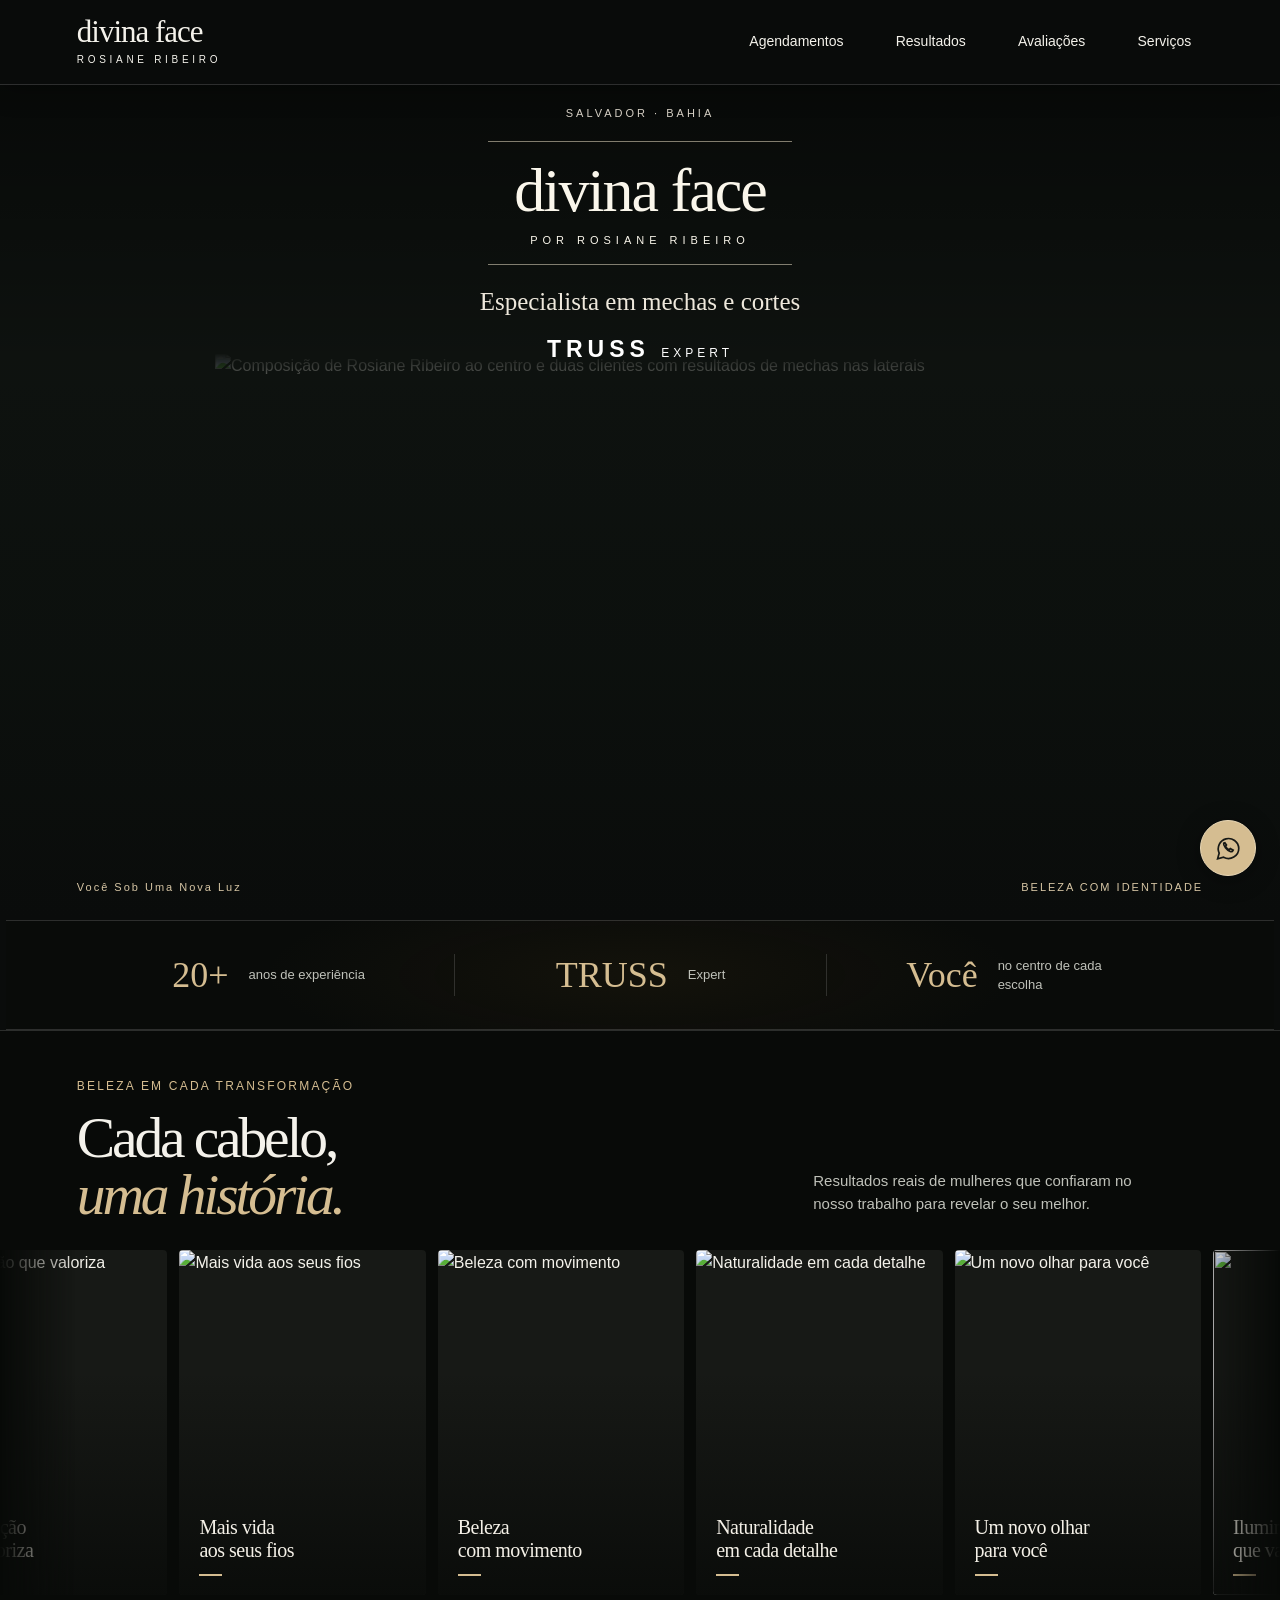
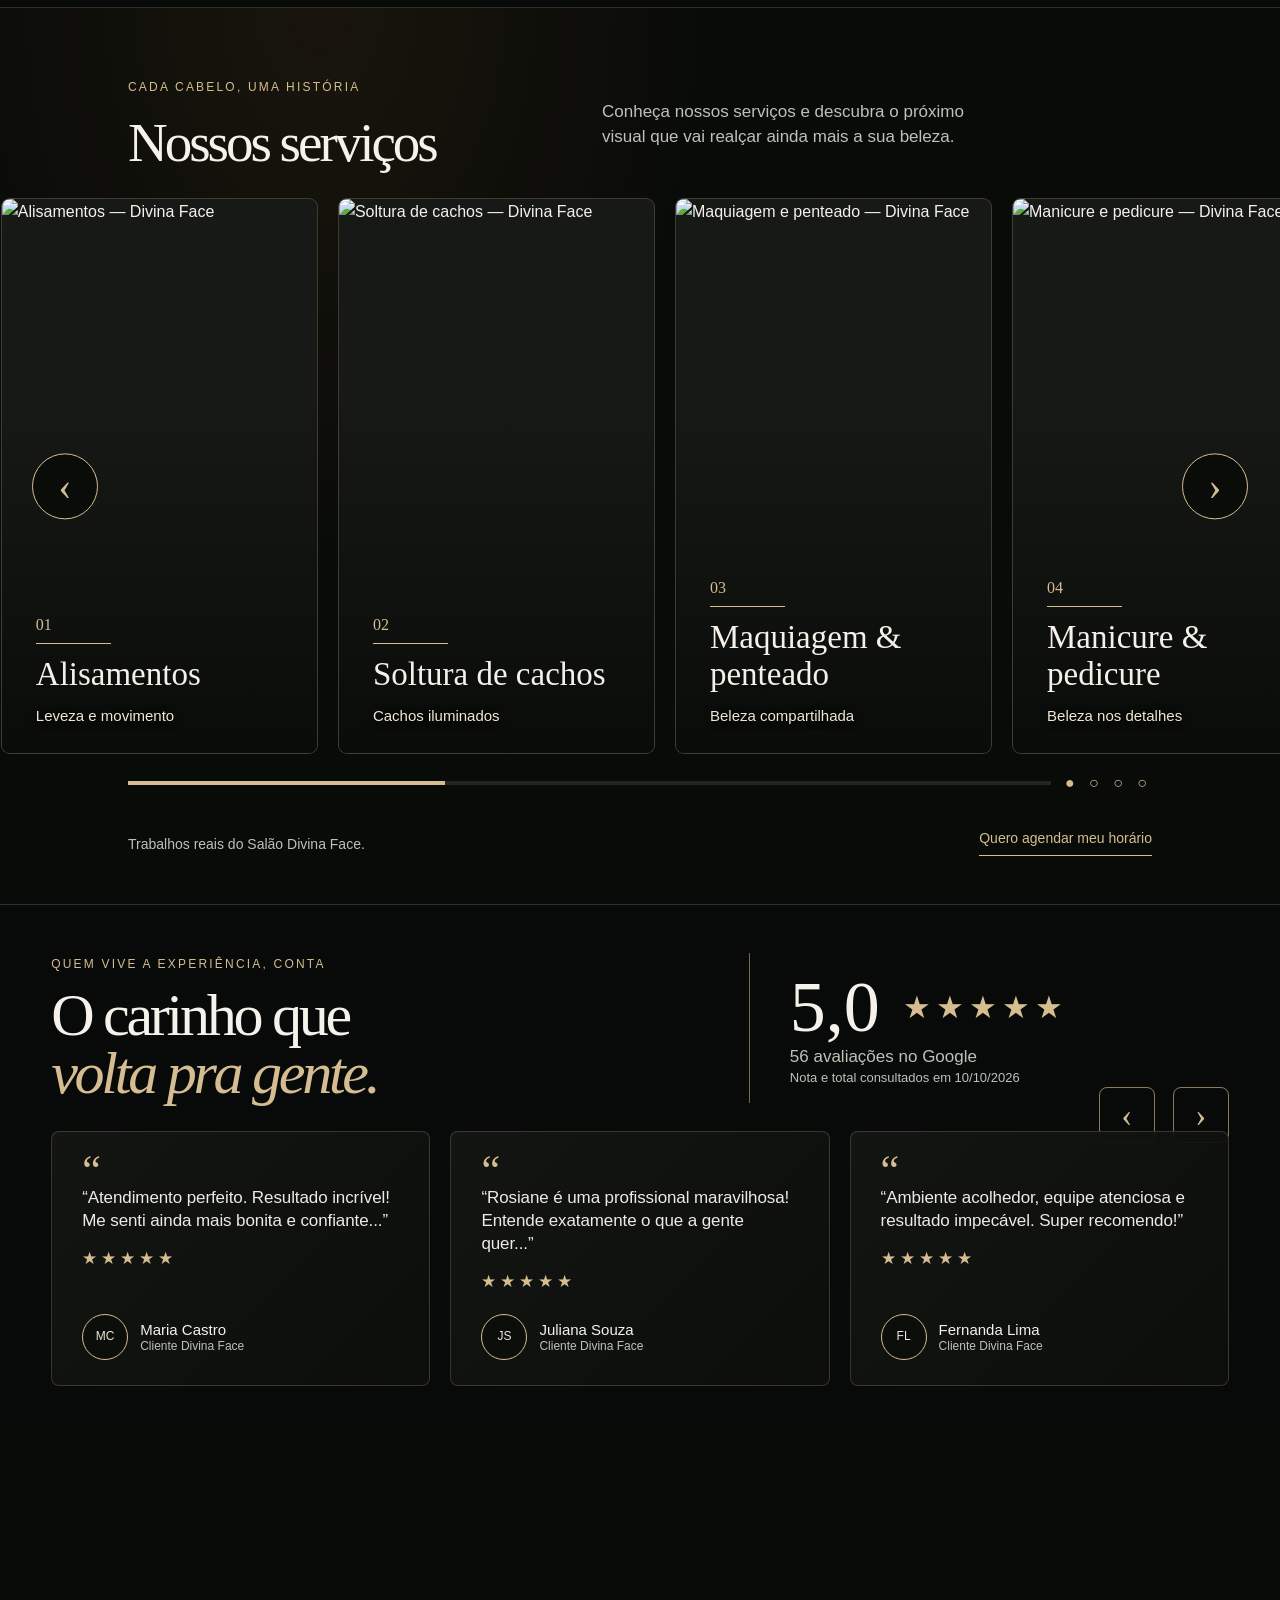
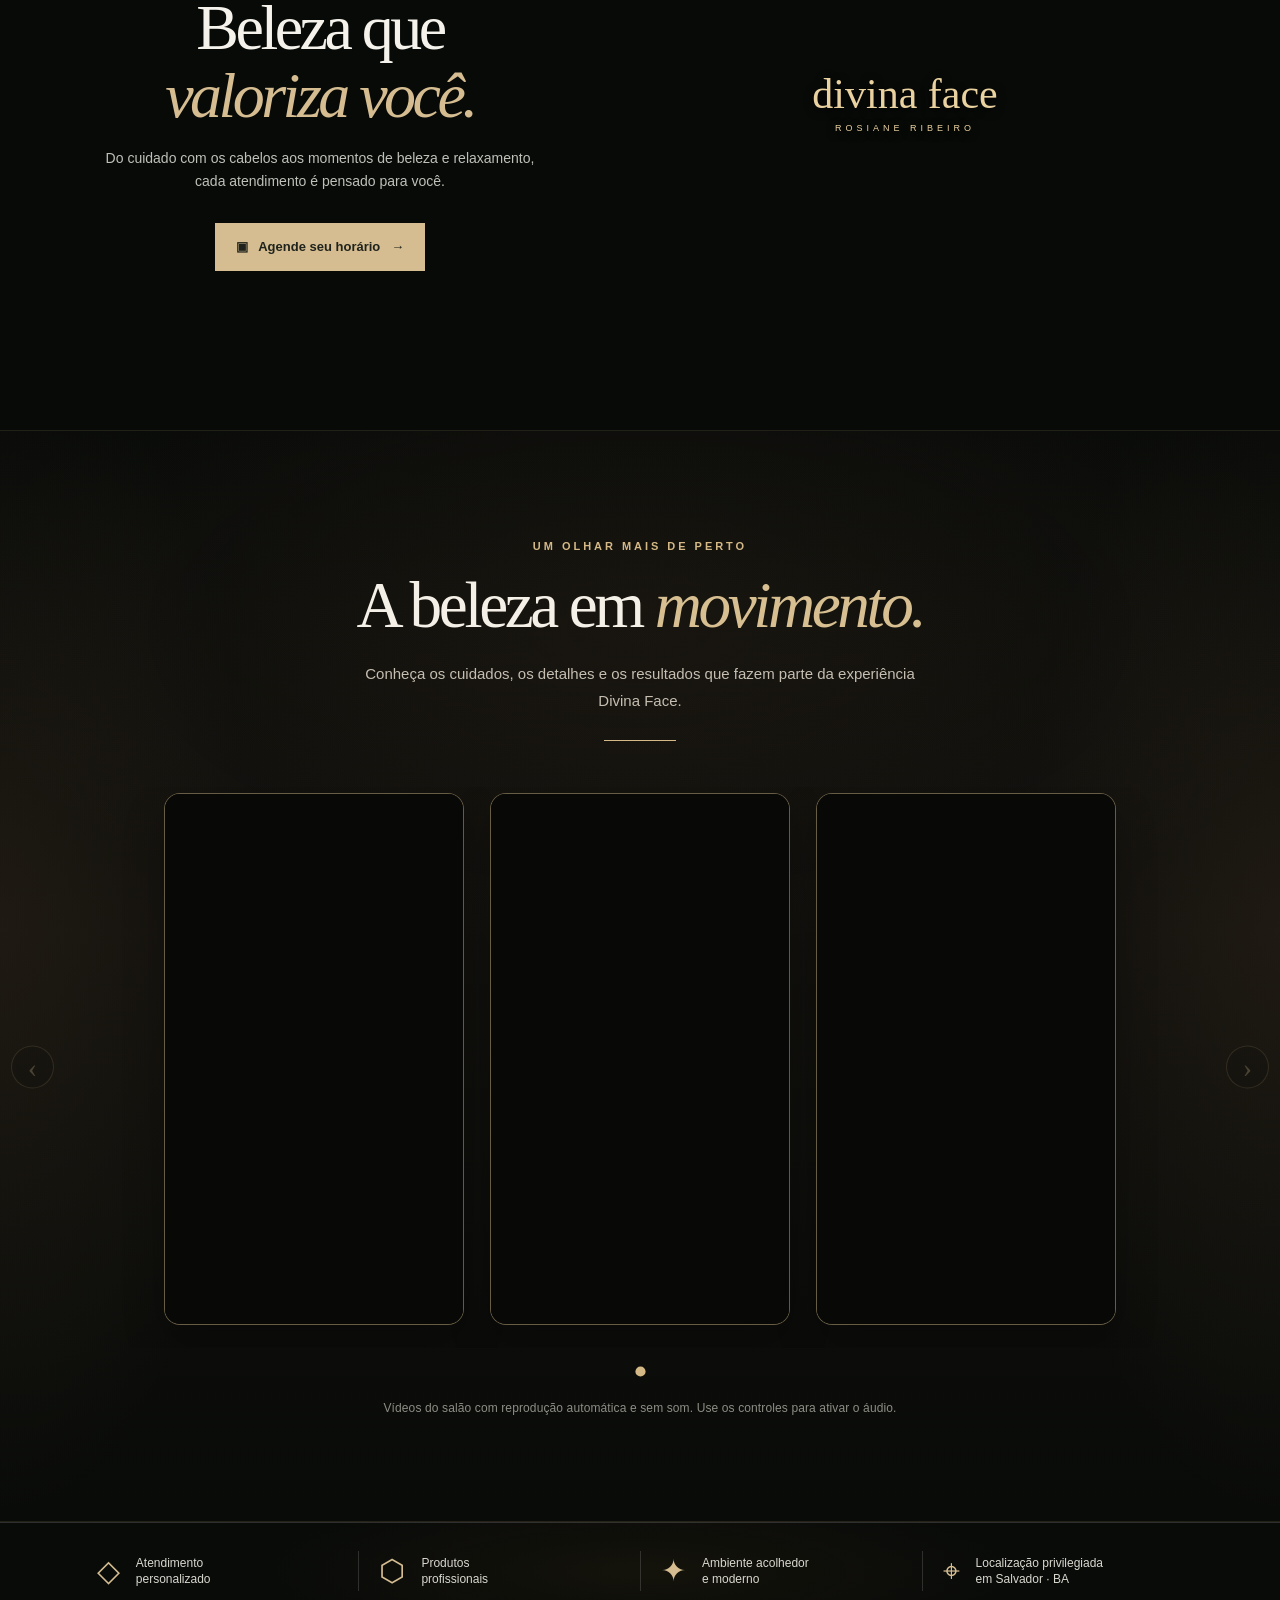
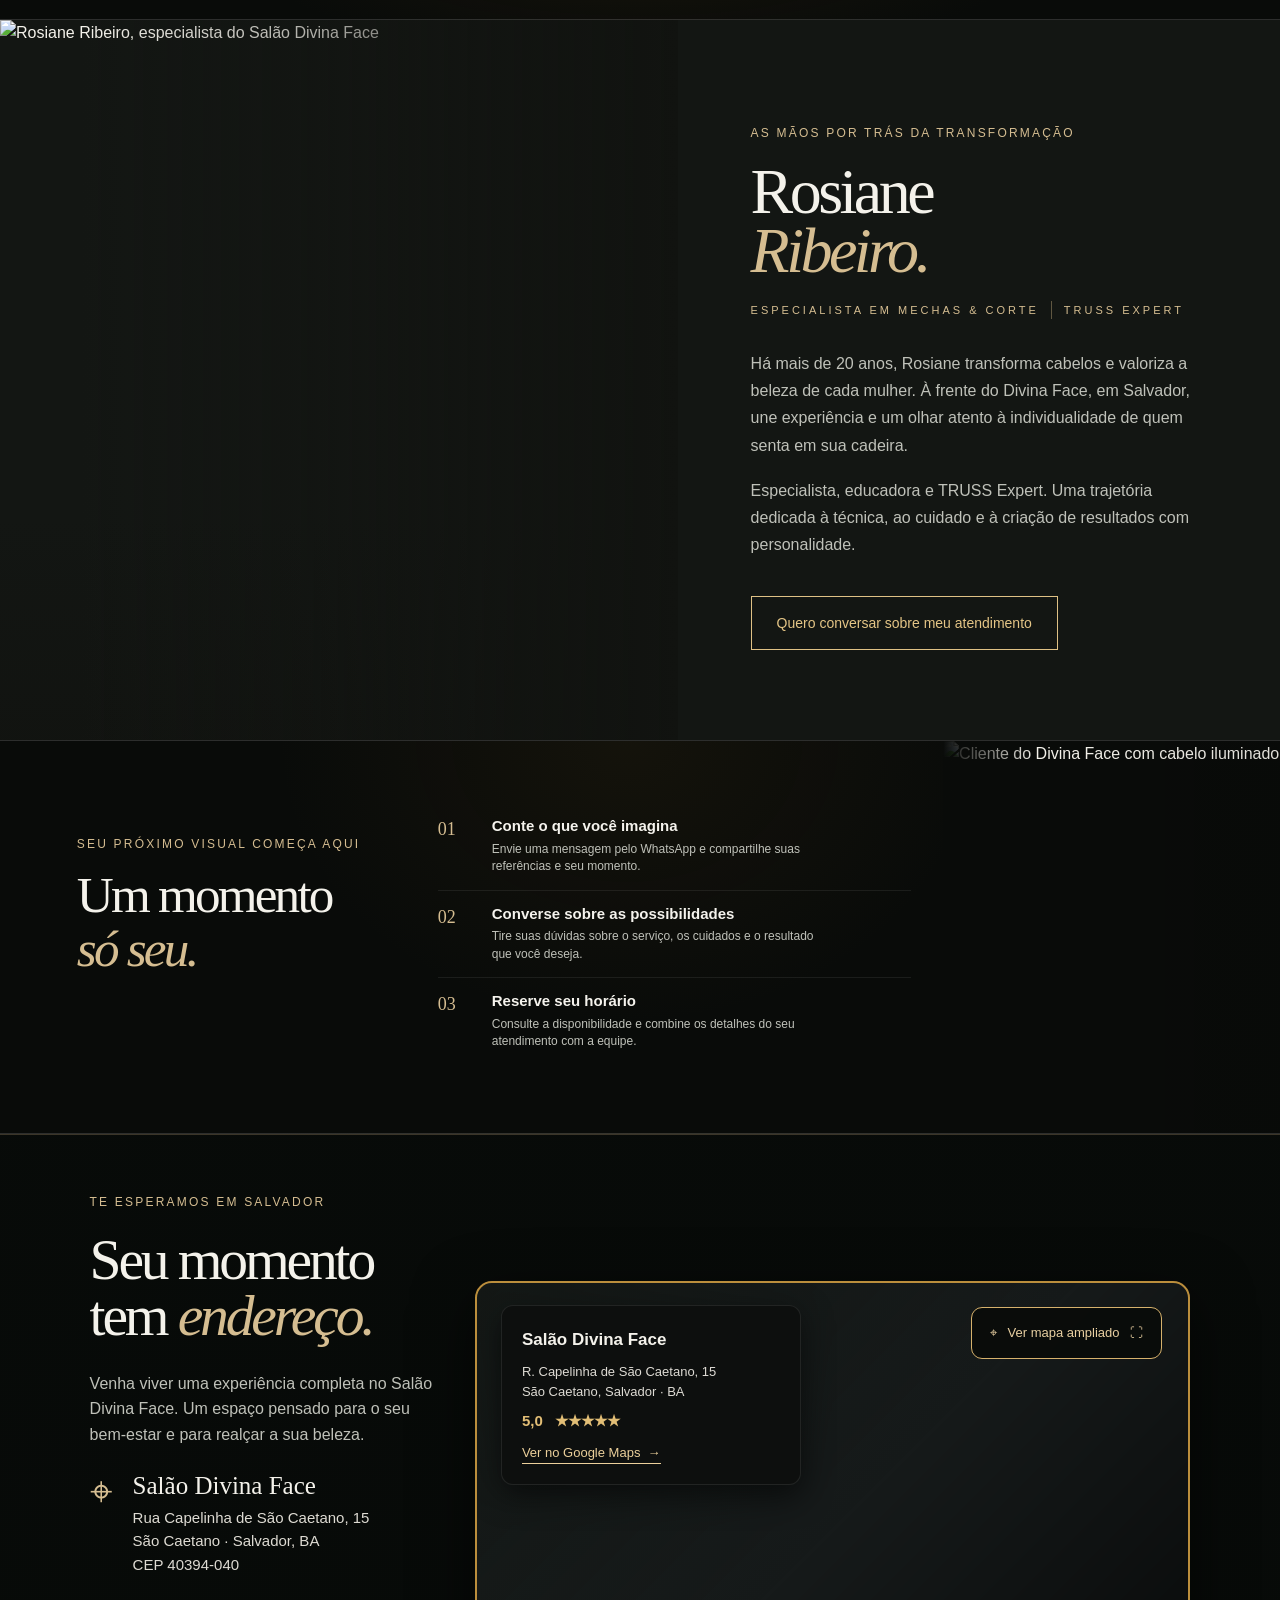
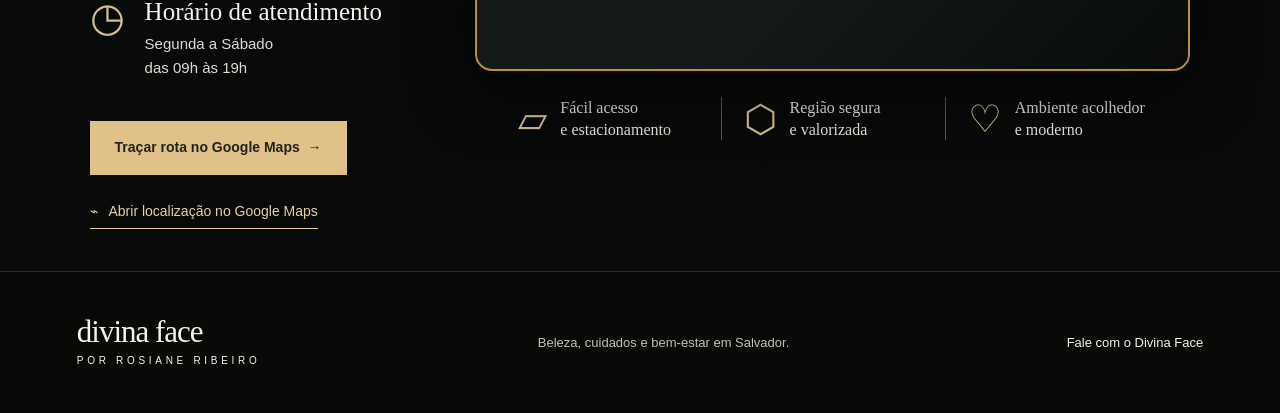
==== commit 48fab89d: "Use Vimeo embed for first video to match remaining carousel cards" ====
--- a/index.html
+++ b/index.html
@@ -474,7 +474,7 @@
 <div class="credentials"><div><strong>20+</strong><span>anos de experiência</span></div><div><strong>TRUSS</strong><span>Expert</span></div><div><strong>Você</strong><span>no centro de cada escolha</span></div></div>
 <section class="photo-ribbon" id="resultados" aria-labelledby="transformacoes-title"><div class="ribbon-top"><div><p class="eyebrow">BELEZA EM CADA TRANSFORMAÇÃO</p><h2 id="transformacoes-title">Cada cabelo,<br><em>uma história.</em></h2></div><p>Resultados reais de mulheres que confiaram no nosso trabalho para revelar o seu melhor.</p></div><div class="ribbon-window" tabindex="0" aria-label="Fotos dos resultados. Use as setas do teclado ou deslize para navegar."><div class="ribbon-track"><article class="ribbon-photo"><img src="assets/dd82ff80bf9b8487.jpg" alt="Iluminação que valoriza" width="360" height="460" loading="lazy"><h3>Iluminação<br>que valoriza</h3></article><article class="ribbon-photo"><img src="assets/20e9200f7c10c653.jpg" alt="Mais vida aos seus fios" width="360" height="460" loading="lazy"><h3>Mais vida<br>aos seus fios</h3></article><article class="ribbon-photo"><img src="assets/a915676ca6c4d423.jpg" alt="Beleza com movimento" width="360" height="460" loading="lazy"><h3>Beleza<br>com movimento</h3></article><article class="ribbon-photo"><img src="assets/aaa987bc05593b8b.jpg" alt="Naturalidade em cada detalhe" width="360" height="460" loading="lazy"><h3>Naturalidade<br>em cada detalhe</h3></article><article class="ribbon-photo"><img src="assets/175963c927ca9839.jpg" alt="Um novo olhar para você" width="360" height="460" loading="lazy"><h3>Um novo olhar<br>para você</h3></article></div></div></section><section class="portfolio section" id="servicos"><div class="section-heading"><div><p class="eyebrow">CADA CABELO, UMA HISTÓRIA</p><h2>Nossos serviços</h2></div><p>Conheça nossos serviços e descubra o próximo visual que vai realçar ainda mais a sua beleza.</p></div><div class="gallery-toolbar"><p id="gallery-help">Toque ou deslize para ver mais</p><div class="ribbon-controls"><button type="button" data-gallery="prev" aria-label="Resultado anterior">Anterior</button><button type="button" data-gallery="next" aria-label="Próximo resultado">Próximo</button></div></div><div class="gallery" tabindex="0" role="region" aria-label="Carrossel de resultados" aria-describedby="gallery-help"><article class="work"><div class="photo"><img src="assets/20e9200f7c10c653.jpg" alt="Alisamentos — Divina Face" loading="lazy"></div><div class="work-copy"><div class="work-title"><h3>Alisamentos</h3><span>01</span></div><p>Leveza e movimento</p></div></article><article class="work"><div class="photo"><img src="cachos.PNG" alt="Soltura de cachos — Divina Face" loading="lazy"></div><div class="work-copy"><div class="work-title"><h3>Soltura de cachos</h3><span>02</span></div><p>Cachos iluminados</p></div></article><article class="work"><div class="photo"><img src="maquiagem.PNG" alt="Maquiagem e penteado — Divina Face" loading="lazy"></div><div class="work-copy"><div class="work-title"><h3>Maquiagem &amp; penteado</h3><span>03</span></div><p>Beleza compartilhada</p></div></article><article class="work"><div class="photo"><img src="manicure.jpeg" alt="Manicure e pedicure — Divina Face" loading="lazy"></div><div class="work-copy"><div class="work-title"><h3>Manicure &amp; pedicure</h3><span>04</span></div><p>Beleza nos detalhes</p></div></article><article class="work"><div class="photo"><img src="limpeza.PNG" alt="Limpeza de pele — Divina Face" loading="lazy"></div><div class="work-copy"><div class="work-title"><h3>Limpeza de pele</h3><span>05</span></div><p>Luz em novos tons</p></div></article><article class="work"><div class="photo"><img src="Massagem%20Relaxante%20no%20Spa.png" alt="Massagem relaxante — Divina Face" loading="lazy"></div><div class="work-copy"><div class="work-title"><h3>Massagem relaxante</h3><span>06</span></div><p>Leveza e bem-estar</p></div></article></div><div class="portfolio-bottom"><p>Trabalhos reais do Salão Divina Face.</p><a class="text-link whatsapp" href="https://wa.me/5571988688281?text=Ol%C3%A1!%20Vim%20pelo%20site%20e%20gostaria%20de%20saber%20mais%20sobre%20os%20servi%C3%A7os%20e%20agendar%20um%20hor%C3%A1rio." target="_blank" rel="noopener">Quero agendar meu horário</a></div></section>
 <section class="reviews section" id="avaliacoes" aria-labelledby="reviews-title"><div class="section-heading"><div><p class="eyebrow">QUEM VIVE A EXPERIÊNCIA, CONTA</p><h2 id="reviews-title">O carinho que<br><em>volta pra gente.</em></h2></div><div class="rating-summary"><div><strong>5,0</strong><span class="stars" aria-label="5 de 5 estrelas">★★★★★</span></div><p>56 avaliações no Google</p><small>Nota e total consultados em 10/10/2026</small></div></div><p class="review-help" id="review-help">Toque ou deslize para ver mais</p><div class="review-controls ribbon-controls review-arrows-square"><button type="button" data-review="prev" aria-label="Depoimento anterior">Anterior</button><button type="button" data-review="next" aria-label="Próximo depoimento">Próximo</button></div><div class="review-grid" tabindex="0" role="region" aria-label="Carrossel de depoimentos" aria-describedby="review-help"><figure class="review-card"><blockquote>“Atendimento perfeito. Resultado incrível! Me senti ainda mais bonita e confiante...”</blockquote><figcaption><span class="review-avatar" aria-hidden="true">MC</span><div><strong>Maria Castro</strong><span>Cliente Divina Face</span></div></figcaption></figure><figure class="review-card"><blockquote>“Rosiane é uma profissional maravilhosa! Entende exatamente o que a gente quer...”</blockquote><figcaption><span class="review-avatar" aria-hidden="true">JS</span><div><strong>Juliana Souza</strong><span>Cliente Divina Face</span></div></figcaption></figure><figure class="review-card"><blockquote>“Ambiente acolhedor, equipe atenciosa e resultado impecável. Super recomendo!”</blockquote><figcaption><span class="review-avatar" aria-hidden="true">FL</span><div><strong>Fernanda Lima</strong><span>Cliente Divina Face</span></div></figcaption></figure></div></section>
-<section class="services section services-focused" id="atendimento" aria-labelledby="services-title"><div class="services-copy"><h2 id="services-title">Beleza que<br><em>valoriza você.</em></h2><p>Do cuidado com os cabelos aos momentos de beleza e relaxamento, cada atendimento é pensado para você.</p><a class="button whatsapp" href="https://wa.me/5571988688281?text=Ol%C3%A1!%20Vim%20pelo%20site%20e%20gostaria%20de%20saber%20mais%20sobre%20os%20servi%C3%A7os%20e%20agendar%20um%20hor%C3%A1rio." target="_blank" rel="noopener">▣ &nbsp; Agende seu horário &nbsp; →</a></div><div class="services-visual"><video autoplay muted loop playsinline preload="auto" poster="assets/ef3321567494a9ca.jpg"><source src="assets/rosiane-transformacao.mp4" type="video/mp4"></video><div class="services-mark">divina face<span>ROSIANE RIBEIRO</span></div></div></section><section class="video-showcase" id="videos-destaque" aria-labelledby="video-showcase-title"><div class="video-heading"><span class="video-eyebrow">UM OLHAR MAIS DE PERTO</span><h2 id="video-showcase-title">A beleza em <em>movimento.</em></h2><p>Conheça os cuidados, os detalhes e os resultados que fazem parte da experiência Divina Face.</p><span class="video-heading-rule" aria-hidden="true"></span></div><div class="video-carousel-shell"><button class="video-arrow" data-video-move="-1" type="button" aria-label="Ver vídeo anterior">‹</button><div class="video-carousel" tabindex="0" aria-label="Vídeos da Divina Face"><article class="video-tile" data-video-card="0" aria-label="Transformações capilares"><div class="video-tile-media"><video class="video-local" autoplay muted loop playsinline controls preload="auto" poster="assets/20e9200f7c10c653.jpg" aria-label="Vídeo 1 da Divina Face"><source src="assets/video-01.mp4" type="video/mp4">Seu navegador não suporta vídeos MP4.</video></div></article><article class="video-tile" data-video-card="1" aria-label="Maquiagem e penteados"><div class="video-tile-media"><iframe class="video-embed" src="https://player.vimeo.com/video/1246291538?autoplay=1&amp;muted=1&amp;loop=1&amp;autopause=0&amp;title=0&amp;byline=0&amp;portrait=0" title="Vídeo 2 da Divina Face" loading="eager" allow="autoplay; fullscreen; picture-in-picture" allowfullscreen></iframe></div></article><article class="video-tile" data-video-card="2" aria-label="Manicure e pedicure"><div class="video-tile-media"><iframe class="video-embed" src="https://player.vimeo.com/video/1246291732?autoplay=1&amp;muted=1&amp;loop=1&amp;autopause=0&amp;title=0&amp;byline=0&amp;portrait=0" title="Vídeo 3 da Divina Face" loading="eager" allow="autoplay; fullscreen; picture-in-picture" allowfullscreen></iframe></div></article></div><button class="video-arrow" data-video-move="1" type="button" aria-label="Ver próximo vídeo">›</button></div><div class="video-dots" role="group" aria-label="Navegação dos vídeos"></div><p class="video-note">Vídeos do salão com reprodução automática e sem som. Use os controles para ativar o áudio.</p></section><section class="benefits" aria-label="Diferenciais do salão"><div><span>◇</span>Atendimento<br>personalizado</div><div><span>⬡</span>Produtos<br>profissionais</div><div><span>✦</span>Ambiente acolhedor<br>e moderno</div><div><span>⌖</span>Localização privilegiada<br>em Salvador · BA</div></section><section class="about section" id="rosiane"><div class="portrait-wrap"><img class="portrait" src="assets/rosiane-retrato.png" alt="Rosiane Ribeiro, especialista do Salão Divina Face" loading="lazy" width="981" height="981"></div><div class="about-copy"><p class="eyebrow">AS MÃOS POR TRÁS DA TRANSFORMAÇÃO</p><h2>Rosiane<br><em>Ribeiro.</em></h2><div class="expert-line">ESPECIALISTA EM MECHAS &amp; CORTE <span>TRUSS EXPERT</span></div><p>Há mais de 20 anos, Rosiane transforma cabelos e valoriza a beleza de cada mulher. À frente do Divina Face, em Salvador, une experiência e um olhar atento à individualidade de quem senta em sua cadeira.</p><p>Especialista, educadora e TRUSS Expert. Uma trajetória dedicada à técnica, ao cuidado e à criação de resultados com personalidade.</p><a class="button outline whatsapp" href="https://wa.me/5571988688281?text=Ol%C3%A1!%20Vim%20pelo%20site%20e%20gostaria%20de%20saber%20mais%20sobre%20os%20servi%C3%A7os%20e%20agendar%20um%20hor%C3%A1rio." target="_blank" rel="noopener">Quero conversar sobre meu atendimento</a></div></section>
+<section class="services section services-focused" id="atendimento" aria-labelledby="services-title"><div class="services-copy"><h2 id="services-title">Beleza que<br><em>valoriza você.</em></h2><p>Do cuidado com os cabelos aos momentos de beleza e relaxamento, cada atendimento é pensado para você.</p><a class="button whatsapp" href="https://wa.me/5571988688281?text=Ol%C3%A1!%20Vim%20pelo%20site%20e%20gostaria%20de%20saber%20mais%20sobre%20os%20servi%C3%A7os%20e%20agendar%20um%20hor%C3%A1rio." target="_blank" rel="noopener">▣ &nbsp; Agende seu horário &nbsp; →</a></div><div class="services-visual"><video autoplay muted loop playsinline preload="auto" poster="assets/ef3321567494a9ca.jpg"><source src="assets/rosiane-transformacao.mp4" type="video/mp4"></video><div class="services-mark">divina face<span>ROSIANE RIBEIRO</span></div></div></section><section class="video-showcase" id="videos-destaque" aria-labelledby="video-showcase-title"><div class="video-heading"><span class="video-eyebrow">UM OLHAR MAIS DE PERTO</span><h2 id="video-showcase-title">A beleza em <em>movimento.</em></h2><p>Conheça os cuidados, os detalhes e os resultados que fazem parte da experiência Divina Face.</p><span class="video-heading-rule" aria-hidden="true"></span></div><div class="video-carousel-shell"><button class="video-arrow" data-video-move="-1" type="button" aria-label="Ver vídeo anterior">‹</button><div class="video-carousel" tabindex="0" aria-label="Vídeos da Divina Face"><article class="video-tile" data-video-card="0" aria-label="Transformações capilares"><div class="video-tile-media"><iframe class="video-embed" src="https://player.vimeo.com/video/1246291175?autoplay=1&amp;muted=1&amp;loop=1&amp;autopause=0&amp;title=0&amp;byline=0&amp;portrait=0" title="Vídeo 1 da Divina Face" loading="eager" allow="autoplay; fullscreen; picture-in-picture" allowfullscreen></iframe></div></article><article class="video-tile" data-video-card="1" aria-label="Maquiagem e penteados"><div class="video-tile-media"><iframe class="video-embed" src="https://player.vimeo.com/video/1246291538?autoplay=1&amp;muted=1&amp;loop=1&amp;autopause=0&amp;title=0&amp;byline=0&amp;portrait=0" title="Vídeo 2 da Divina Face" loading="eager" allow="autoplay; fullscreen; picture-in-picture" allowfullscreen></iframe></div></article><article class="video-tile" data-video-card="2" aria-label="Manicure e pedicure"><div class="video-tile-media"><iframe class="video-embed" src="https://player.vimeo.com/video/1246291732?autoplay=1&amp;muted=1&amp;loop=1&amp;autopause=0&amp;title=0&amp;byline=0&amp;portrait=0" title="Vídeo 3 da Divina Face" loading="eager" allow="autoplay; fullscreen; picture-in-picture" allowfullscreen></iframe></div></article></div><button class="video-arrow" data-video-move="1" type="button" aria-label="Ver próximo vídeo">›</button></div><div class="video-dots" role="group" aria-label="Navegação dos vídeos"></div><p class="video-note">Vídeos do salão com reprodução automática e sem som. Use os controles para ativar o áudio.</p></section><section class="benefits" aria-label="Diferenciais do salão"><div><span>◇</span>Atendimento<br>personalizado</div><div><span>⬡</span>Produtos<br>profissionais</div><div><span>✦</span>Ambiente acolhedor<br>e moderno</div><div><span>⌖</span>Localização privilegiada<br>em Salvador · BA</div></section><section class="about section" id="rosiane"><div class="portrait-wrap"><img class="portrait" src="assets/rosiane-retrato.png" alt="Rosiane Ribeiro, especialista do Salão Divina Face" loading="lazy" width="981" height="981"></div><div class="about-copy"><p class="eyebrow">AS MÃOS POR TRÁS DA TRANSFORMAÇÃO</p><h2>Rosiane<br><em>Ribeiro.</em></h2><div class="expert-line">ESPECIALISTA EM MECHAS &amp; CORTE <span>TRUSS EXPERT</span></div><p>Há mais de 20 anos, Rosiane transforma cabelos e valoriza a beleza de cada mulher. À frente do Divina Face, em Salvador, une experiência e um olhar atento à individualidade de quem senta em sua cadeira.</p><p>Especialista, educadora e TRUSS Expert. Uma trajetória dedicada à técnica, ao cuidado e à criação de resultados com personalidade.</p><a class="button outline whatsapp" href="https://wa.me/5571988688281?text=Ol%C3%A1!%20Vim%20pelo%20site%20e%20gostaria%20de%20saber%20mais%20sobre%20os%20servi%C3%A7os%20e%20agendar%20um%20hor%C3%A1rio." target="_blank" rel="noopener">Quero conversar sobre meu atendimento</a></div></section>
 <section class="experience section" aria-labelledby="journey-title"><div class="experience-title"><p class="eyebrow">SEU PRÓXIMO VISUAL COMEÇA AQUI</p><h2 id="journey-title">Um momento<br><em>só seu.</em></h2></div><div class="steps"><article><span>01</span><div><h3>Conte o que você imagina</h3><p>Envie uma mensagem pelo WhatsApp e compartilhe suas referências e seu momento.</p></div></article><article><span>02</span><div><h3>Converse sobre as possibilidades</h3><p>Tire suas dúvidas sobre o serviço, os cuidados e o resultado que você deseja.</p></div></article><article><span>03</span><div><h3>Reserve seu horário</h3><p>Consulte a disponibilidade e combine os detalhes do seu atendimento com a equipe.</p></div></article></div><div class="experience-photo"><img src="assets/a915676ca6c4d423.jpg" alt="Cliente do Divina Face com cabelo iluminado" loading="lazy" width="1215" height="2160"></div></section>
 <section class="location section" id="localizacao" aria-labelledby="location-title"><div class="location-copy"><p class="eyebrow">TE ESPERAMOS EM SALVADOR</p><h2 id="location-title">Seu momento<br>tem <em>endereço.</em></h2><p class="location-intro">Venha viver uma experiência completa no Salão Divina Face. Um espaço pensado para o seu bem-estar e para realçar a sua beleza.</p><div class="location-detail"><i>⌖</i><div><h3>Salão Divina Face</h3><address>Rua Capelinha de São Caetano, 15<br>São Caetano · Salvador, BA<br>CEP 40394-040</address></div></div><div class="location-detail"><i>◷</i><div><h3>Horário de atendimento</h3><p>Segunda a Sábado<br>das 09h às 19h</p></div></div><a class="button" href="https://www.google.com/maps/dir/?api=1&amp;destination=Sal%C3%A3o%20Divina%20Face%2C%20Rua%20Capelinha%20de%20S%C3%A3o%20Caetano%2C%2015%2C%20Salvador%20BA" target="_blank" rel="noopener">Traçar rota no Google Maps&nbsp; →</a><a class="text-link map-link" href="https://www.google.com/maps/place/Sal%C3%A3o+Divina+Face/data=!4m2!3m1!1s0x0:0x3be12c1e2c444b62" target="_blank" rel="noopener">⌁ &nbsp; Abrir localização no Google Maps</a></div><div class="location-map-area"><div class="map-frame"><iframe title="Mapa do Salão Divina Face em São Caetano, Salvador" src="https://maps.google.com/maps?q=Sal%C3%A3o%20Divina%20Face%2C%20Rua%20Capelinha%20de%20S%C3%A3o%20Caetano%2C%2015%2C%20Salvador%20BA&amp;z=16&amp;output=embed" width="600" height="460" loading="lazy" referrerpolicy="no-referrer-when-downgrade" allowfullscreen></iframe><div class="map-info"><strong>Salão Divina Face</strong><span>R. Capelinha de São Caetano, 15<br>São Caetano, Salvador · BA</span><b>5,0 &nbsp; ★★★★★</b><a href="https://www.google.com/maps/place/Sal%C3%A3o+Divina+Face/data=!4m2!3m1!1s0x0:0x3be12c1e2c444b62" target="_blank" rel="noopener">Ver no Google Maps&nbsp; →</a></div><a class="map-expand" href="https://www.google.com/maps/place/Sal%C3%A3o+Divina+Face/data=!4m2!3m1!1s0x0:0x3be12c1e2c444b62" target="_blank" rel="noopener">⌖ &nbsp; Ver mapa ampliado &nbsp; ⛶</a></div><div class="location-benefits"><div><i>▱</i>Fácil acesso<br>e estacionamento</div><div><i>⬡</i>Região segura<br>e valorizada</div><div><i>♡</i>Ambiente acolhedor<br>e moderno</div></div></div></section>
 
